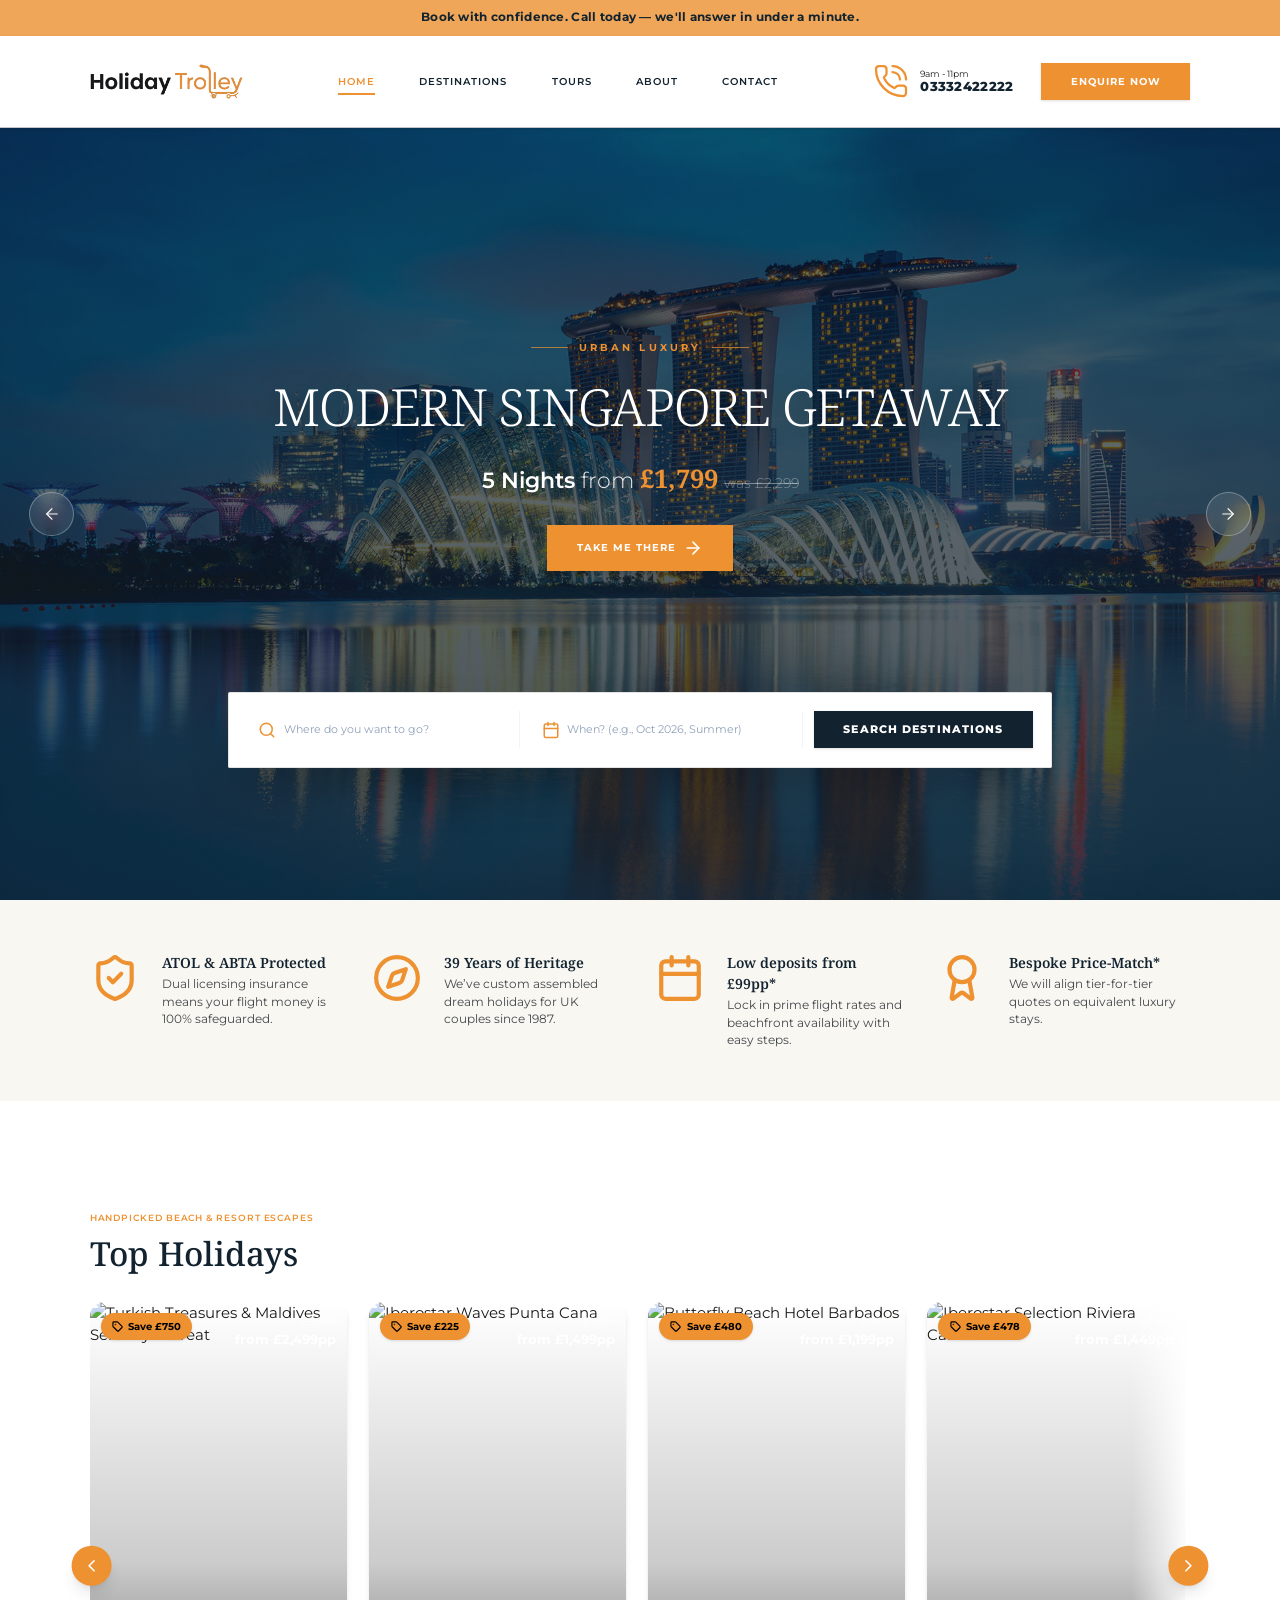
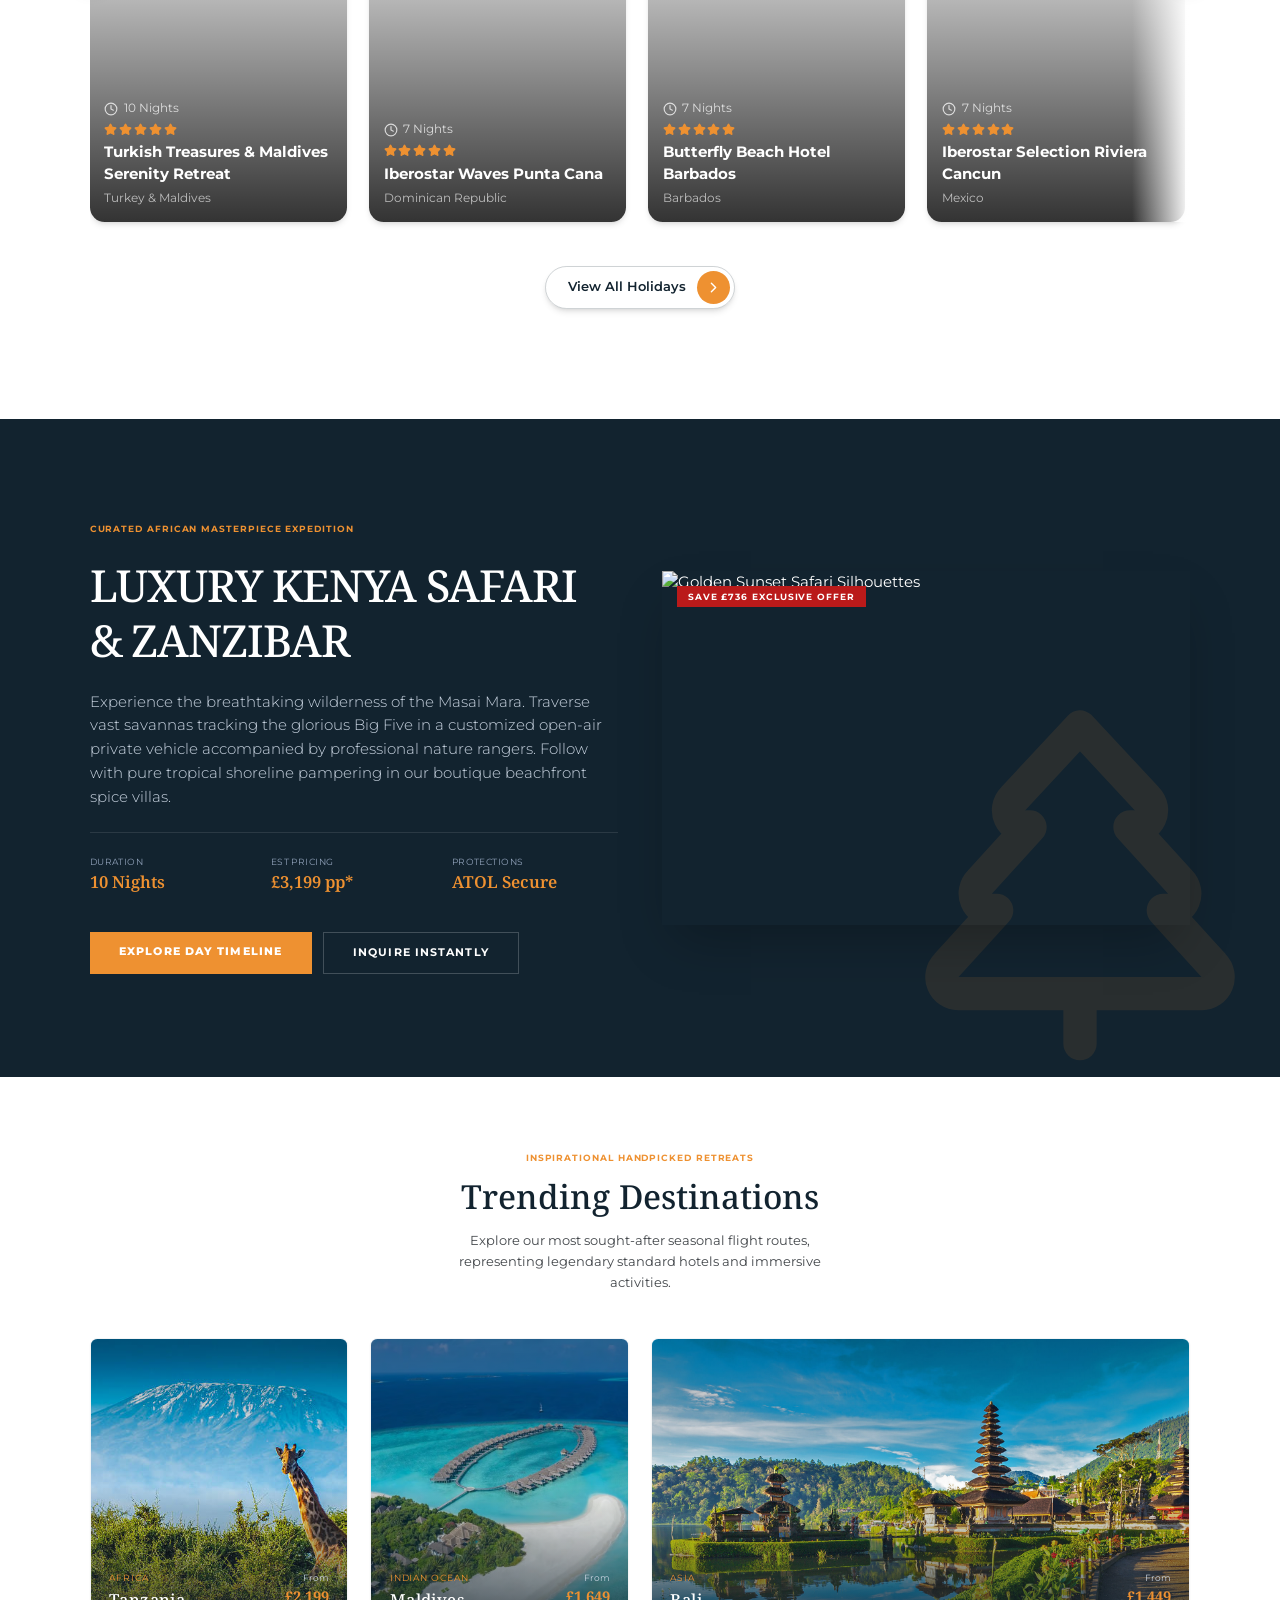
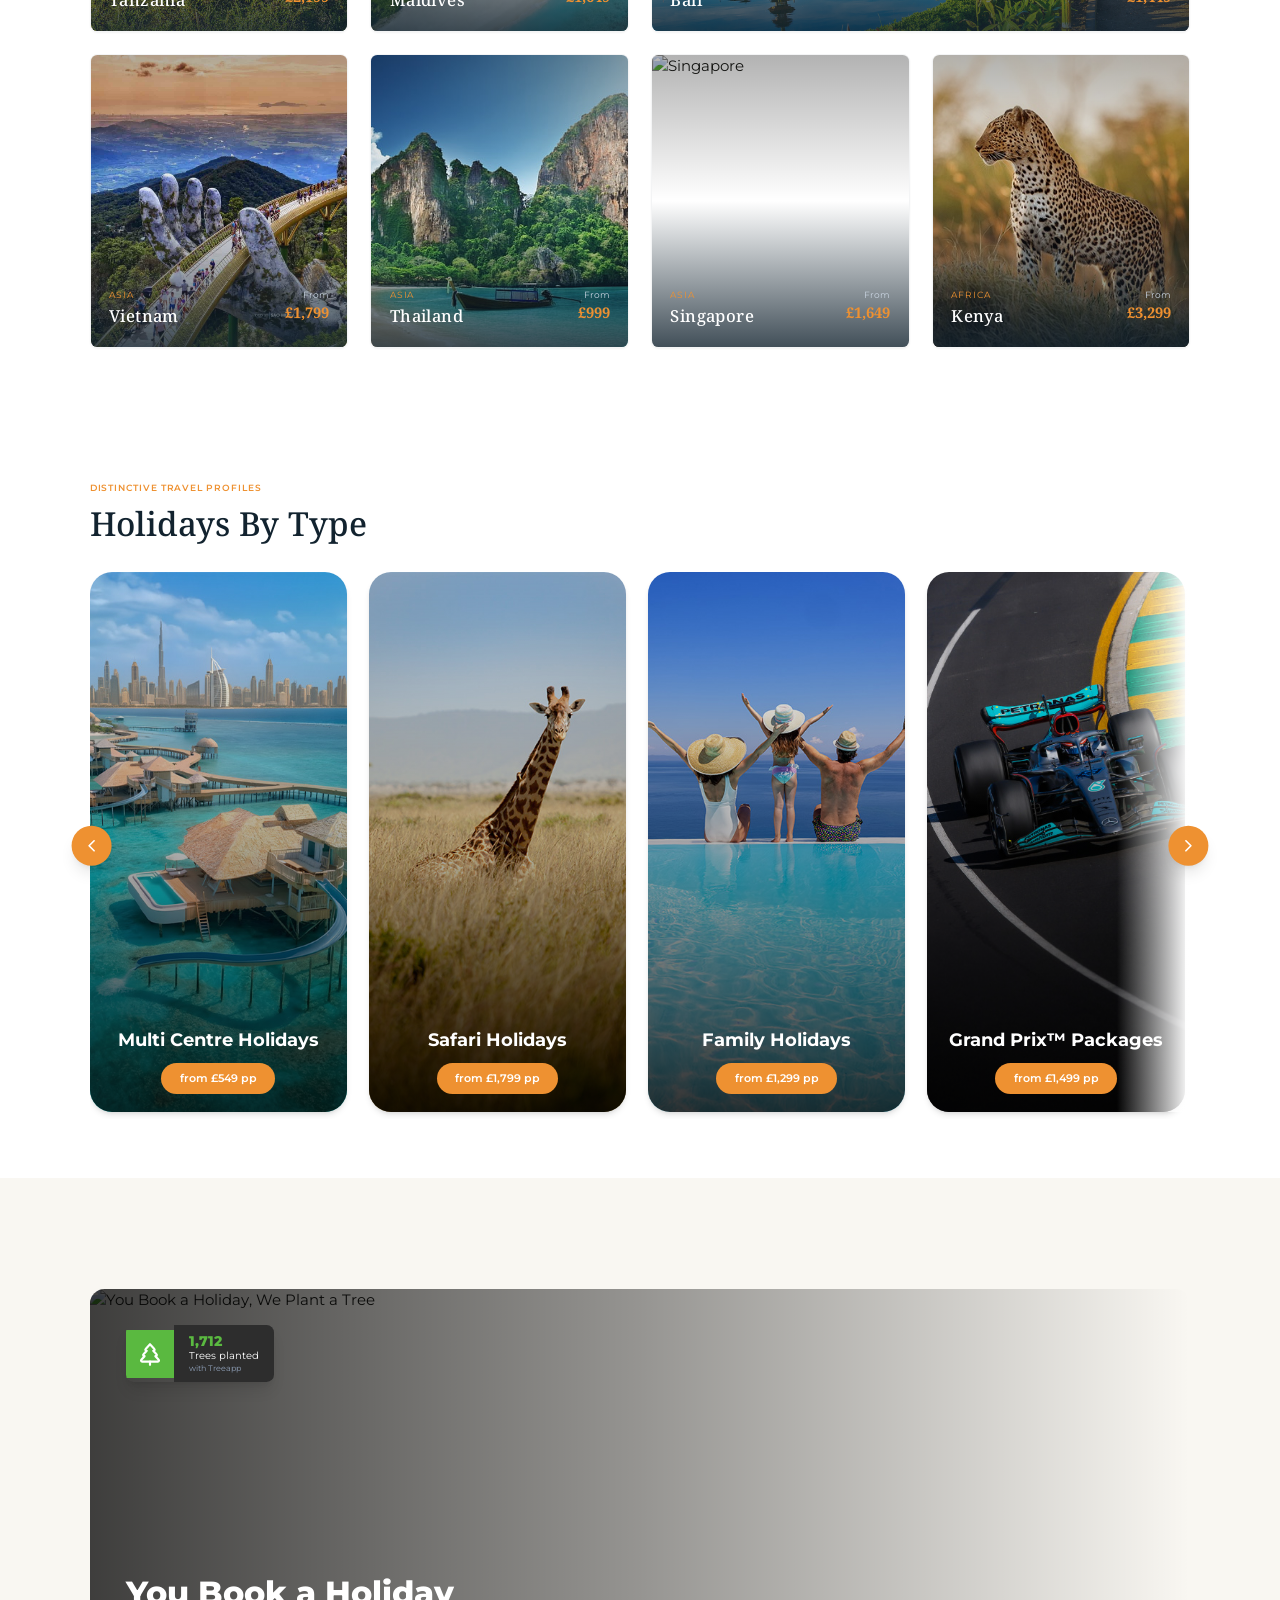
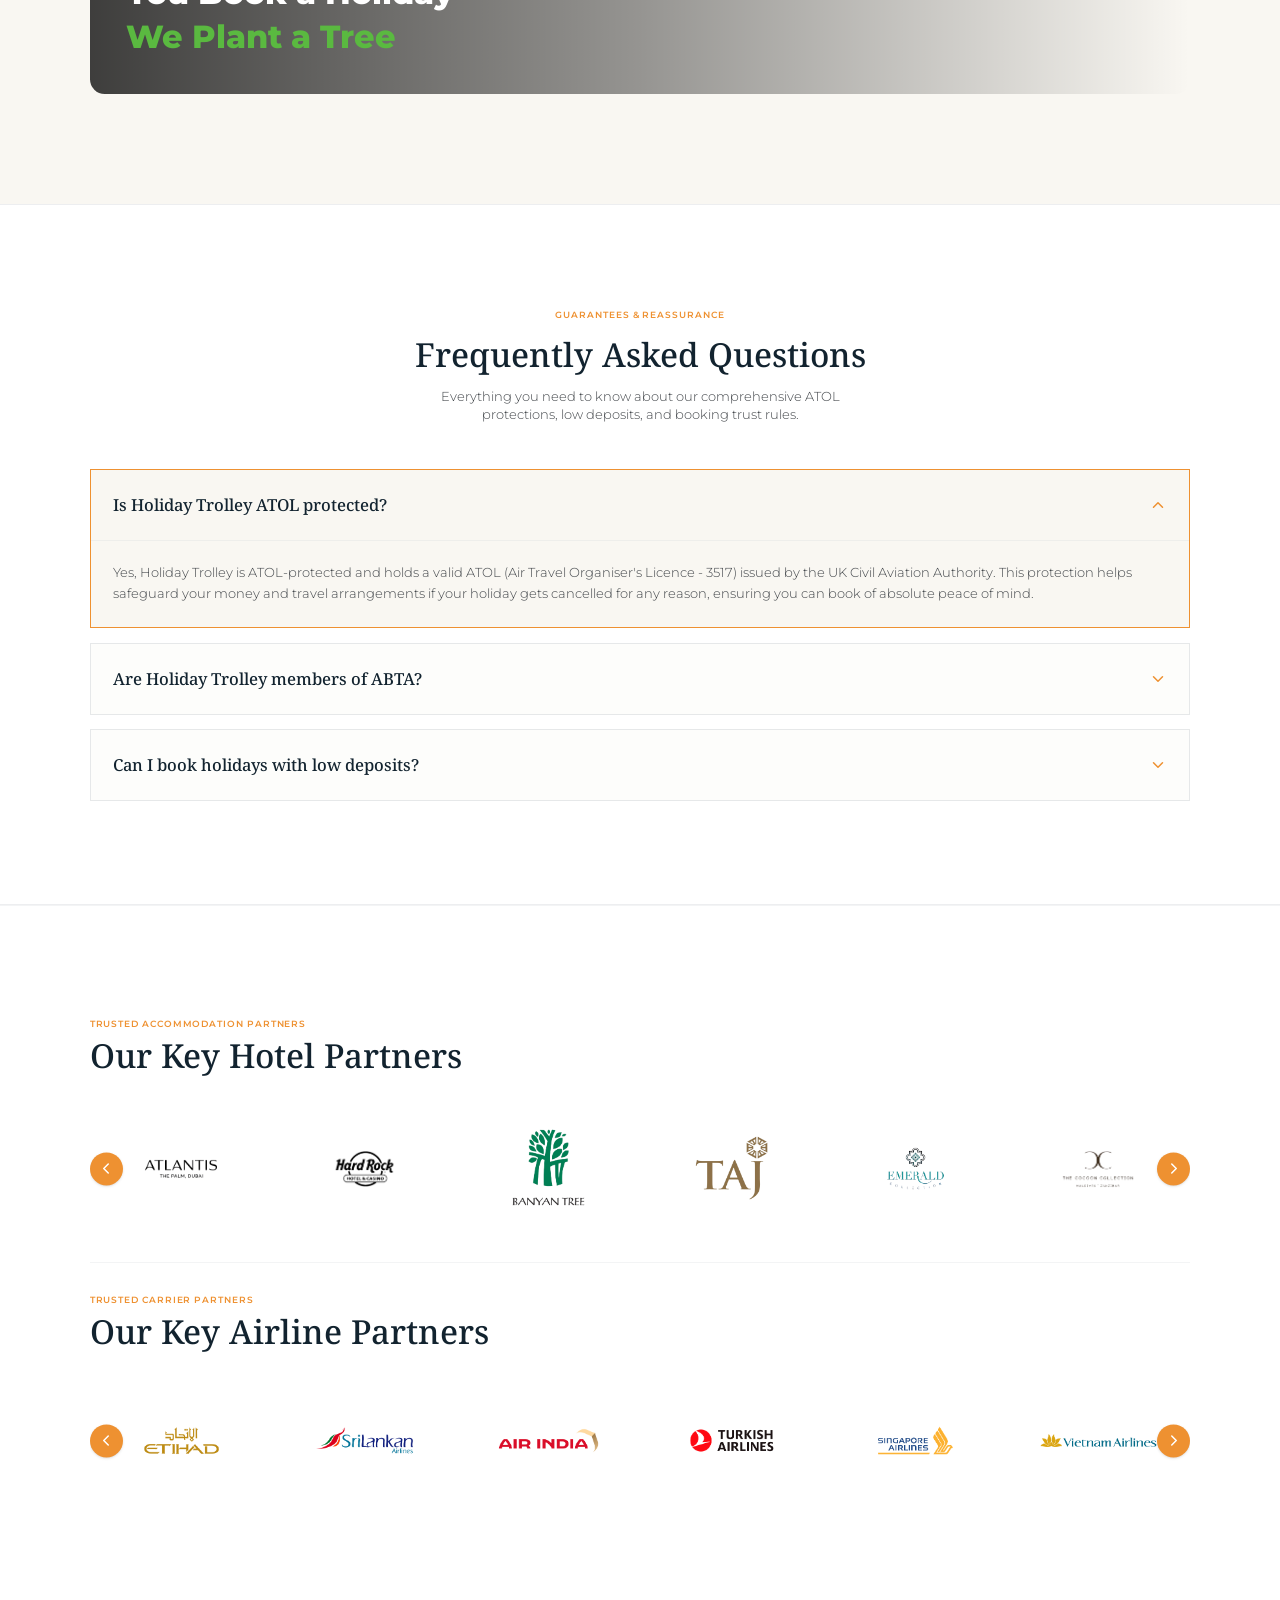
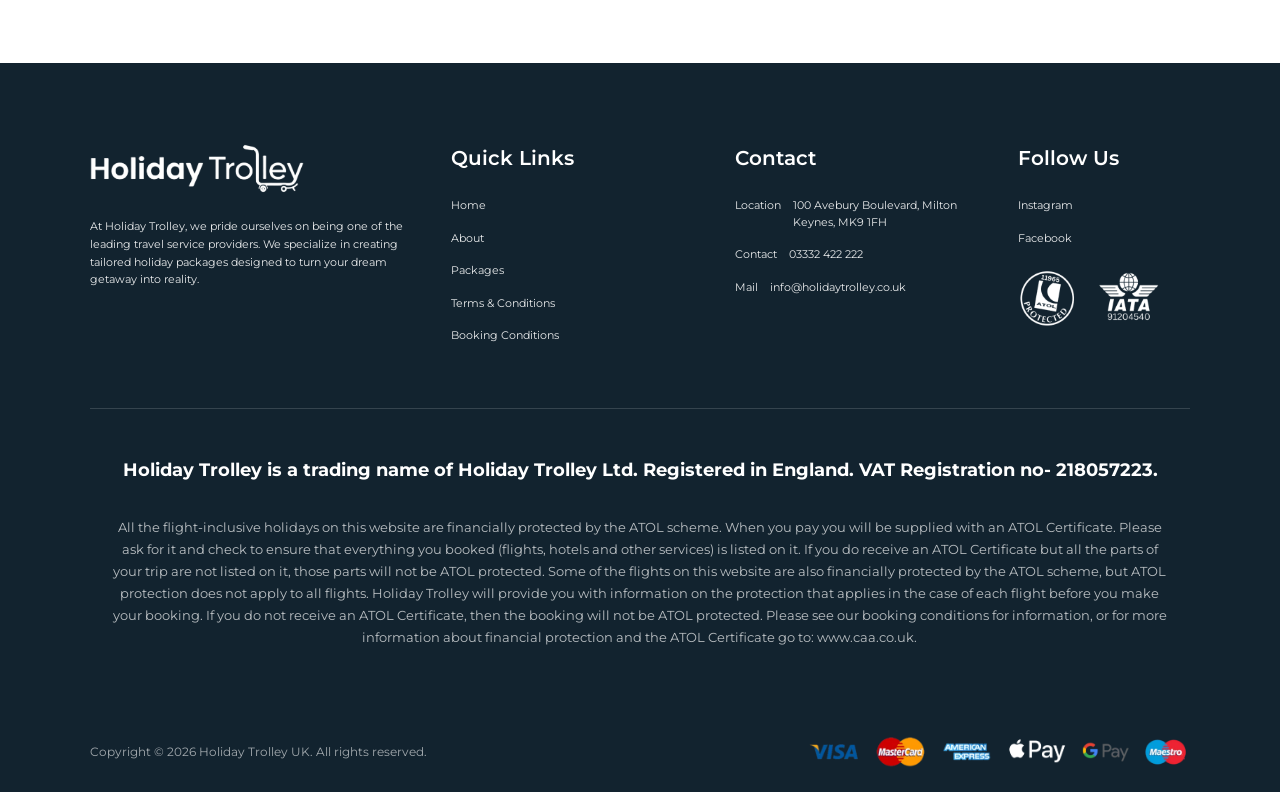
==== index.html @ 81dbe022 "links fixed" ====
<!doctype html>
<html lang="en">

<head>
  <meta charset="UTF-8" />
  <meta name="viewport" content="width=device-width, initial-scale=1.0" />
  <link rel="icon" type="image/png" href="Assets/favicon.png" />
  <title>Holiday Trolley</title>
  <link rel="preconnect" href="https://fonts.googleapis.com" />
  <link rel="preconnect" href="https://fonts.gstatic.com" crossorigin />
  <link
    href="https://fonts.googleapis.com/css2?family=Montserrat:wght@400;500;600;700&family=Noto+Serif:wght@500;600;700&display=swap"
    rel="stylesheet" />
  <link rel="stylesheet" href="styles.css" />
</head>

<body>
  <div id="root">
    <div
      class="min-h-screen flex flex-col justify-between bg-surface selection:bg-gold-accent selection:text-deep-navy">
      <div class="h-screen flex flex-col">
        <div class="w-full bg-gold-accent/80 py-2.5 px-4 text-center shrink-0">
          <p class="text-[#12232F] font-bold text-[0.9vw] tracking-wide">Book with confidence. Call today — we'll answer
            in under a minute.</p>
        </div>
        <header
          class="sticky top-0 z-50 transition-all duration-300 border-b py-[3vh] bg-pure-white shadow-sm py-5 border-outline-variant"
          id="main-header">
          <div
            class="flex justify-between items-center px-margin-mobile md:px-margin-desktop max-w-container-max mx-auto">
            <a class="flex items-center" href="index.html"><img alt="Holiday Trolley"
                class="w-[12vw] md:w-[12vw] w-auto object-contain" src="Assets/Logo.webp" /></a>
            <nav class="hidden lg:flex gap-12 items-center"><a href="index.html"
                class="text-gold-accent font-semibold relative after:absolute after:bottom-[-6px] after:left-0 after:w-full after:h-[2px] after:bg-gold-accent font-sans text-[0.8vw] tracking-widest uppercase">Home</a><a href="destinations.html"
                class="text-deep-navy hover:text-gold-accent transition-colors duration-300 font-sans text-[0.8vw] tracking-widest uppercase font-semibold">Destinations</a><a href="https://holidaytrolley.co.uk/wp/tour/"
                class="text-deep-navy hover:text-gold-accent transition-colors duration-300 font-sans text-[0.8vw] tracking-widest uppercase font-semibold">Tours</a><a href="about.html"
                class="text-deep-navy hover:text-gold-accent transition-colors duration-300 font-sans text-[0.8vw] tracking-widest uppercase font-semibold">About</a><a href="contact.html"
                class="text-deep-navy hover:text-gold-accent transition-colors duration-300 font-sans text-[0.8vw] tracking-widest uppercase font-semibold">Contact</a></nav>
            <div class="flex items-center gap-4">
              <div class="hidden xl:flex items-center"><a class="flex items-center gap-3 group"
                  href="tel:03332422222"><svg aria-hidden="true"
                    class="lucide lucide-phone-call text-[#EE9131] group-hover:text-[#EE9131] transition-colors shrink-0"
                    fill="none" height="36" stroke="currentColor" stroke-linecap="round" stroke-linejoin="round"
                    stroke-width="1.5" viewbox="0 0 24 24" width="36" xmlns="http://www.w3.org/2000/svg">
                    <path d="M13 2a9 9 0 0 1 9 9"></path>
                    <path d="M13 6a5 5 0 0 1 5 5"></path>
                    <path
                      d="M13.832 16.568a1 1 0 0 0 1.213-.303l.355-.465A2 2 0 0 1 17 15h3a2 2 0 0 1 2 2v3a2 2 0 0 1-2 2A18 18 0 0 1 2 4a2 2 0 0 1 2-2h3a2 2 0 0 1 2 2v3a2 2 0 0 1-.8 1.6l-.468.351a1 1 0 0 0-.292 1.233 14 14 0 0 0 6.392 6.384">
                    </path>
                  </svg>
                  <div class="flex flex-col leading-tight"><span class="text-deep-navy/50 text-[0.7vw]">9am -
                      11pm</span><span
                      class="text-deep-navy font-extrabold text-[1vw] tracking-wide group-hover:text-gold-accent transition-colors">03332422222</span></div>
                </a></div>
              <div class="flex gap-2 ml-[1vw]"><a href="contact.html"
                  class="bg-gold-accent text-pure-white px-8 py-3 font-sans text-[0.8vw] tracking-widest uppercase font-bold hover:bg-gold-hover transition-all duration-300 shadow-sm">Enquire
                  Now</a></div><button aria-label="Open navigation menu"
                class="lg:hidden p-2 text-deep-navy hover:text-gold-accent transition-colors"><svg aria-hidden="true"
                  class="lucide lucide-menu" fill="none" height="24" stroke="currentColor" stroke-linecap="round"
                  stroke-linejoin="round" stroke-width="2" viewbox="0 0 24 24" width="24"
                  xmlns="http://www.w3.org/2000/svg">
                  <path d="M4 5h16"></path>
                  <path d="M4 12h16"></path>
                  <path d="M4 19h16"></path>
                </svg></button>
            </div>
          </div>
          <div
            class="lg:hidden absolute top-full left-0 w-full bg-pure-white border-b border-outline-variant shadow-xl p-6 transition-all duration-300 animate-fadeIn"
            id="mobile-menu" style="display:none">
            <div class="flex flex-col gap-4"><a href="index.html"
                class="text-left text-gold-accent font-serif text-lg py-2 border-b border-slate-100">Home</a><a href="destinations.html"
                class="text-left text-deep-navy font-serif text-lg py-2 border-b border-slate-100">Destinations</a><a href="https://holidaytrolley.co.uk/wp/tour/"
                class="text-left text-deep-navy font-serif text-lg py-2 border-b border-slate-100">Tours</a><a href="about.html"
                class="text-left text-deep-navy font-serif text-lg py-2 border-b border-slate-100">About</a><a href="contact.html"
                class="text-left text-deep-navy font-serif text-lg py-2 border-b border-slate-100">Contact</a>
              <div class="flex flex-col gap-3 pt-4"><a
                  class="flex items-center gap-2 text-deep-navy font-bold py-2 justify-center border border-slate-200"
                  href="tel:03332422222"><svg aria-hidden="true" class="lucide lucide-phone-call text-green-500"
                    fill="none" height="16" stroke="currentColor" stroke-linecap="round" stroke-linejoin="round"
                    stroke-width="2" viewbox="0 0 24 24" width="16" xmlns="http://www.w3.org/2000/svg">
                    <path d="M13 2a9 9 0 0 1 9 9"></path>
                    <path d="M13 6a5 5 0 0 1 5 5"></path>
                    <path
                      d="M13.832 16.568a1 1 0 0 0 1.213-.303l.355-.465A2 2 0 0 1 17 15h3a2 2 0 0 1 2 2v3a2 2 0 0 1-2 2A18 18 0 0 1 2 4a2 2 0 0 1 2-2h3a2 2 0 0 1 2 2v3a2 2 0 0 1-.8 1.6l-.468.351a1 1 0 0 0-.292 1.233 14 14 0 0 0 6.392 6.384">
                    </path>
                  </svg> Call 03332 422 222</a><a href="contact.html"
                  class="w-full border border-deep-navy text-deep-navy py-3 font-sans text-xs tracking-widest uppercase font-bold text-center block">Get
                  in Touch</a><a href="contact.html"
                  class="w-full bg-gold-accent text-pure-white py-3 font-sans text-xs tracking-widest uppercase font-bold text-center block">Start
                  Bespoke Enquiry</a></div>
            </div>
          </div>
        </header>
        <section class="relative flex-1 bg-deep-navy" data-hero="1">
          <div class="absolute inset-0 transition-opacity duration-1000 opacity-0 z-0 pointer-events-none">
            <div class="absolute inset-0 overflow-hidden"><img alt="Maldives"
                class="w-full h-full object-cover brightness-[0.65] select-none" referrerpolicy="no-referrer"
                src="Assets/Hero Imgs/Maldives-Hero.jpg" />
              <div class="absolute inset-0 hero-gradient"></div>
            </div>
            <div class="absolute inset-0 flex flex-col justify-center items-center text-center px-6 -mt-24 md:-mt-32">
              <div class="max-w-4xl space-y-7">
                <div class="flex items-center justify-center gap-3"><span
                    class="block w-10 h-px bg-gold-accent/70"></span><span
                    class="text-[0.8vw] font-bold text-gold-accent tracking-[0.3em] uppercase">Tropical
                    Paradise</span><span class="block w-10 h-px bg-gold-accent/70"></span></div>
                <h1
                  class="text-[4vw] md:text-[4vw] font-serif text-pure-white leading-none font-light uppercase tracking-tight"
                  style="text-shadow: rgba(0, 0, 0, 0.45) 0px 2px 24px;">Overwater Luxury Maldives</h1>
                <p
                  class="text-[2vw] md:text-[1.7vw] text-pure-white/90 max-w-xl mx-auto font-sans font-light leading-relaxed">
                  <span class="font-semibold text-pure-white">7 Nights</span> from <strong
                    class="font-bold text-gold-accent text-[2vw] md:text-[2vw] font-serif">£2,999</strong> <span
                    class="line-through text-white/40 text-[1.1vw]">was £3,899</span></p>
                <div><a href="https://holidaytrolley.co.uk/wp/tour/"
                    class="bg-gold-accent text-pure-white px-8 py-3.5 font-sans text-[0.8vw] tracking-widest uppercase font-bold hover:bg-gold-hover transition-all duration-300 shadow-lg inline-flex items-center gap-2 cursor-pointer">Take
                    Me There <svg aria-hidden="true" class="lucide lucide-arrow-right" fill="none" height="20"
                      stroke="currentColor" stroke-linecap="round" stroke-linejoin="round" stroke-width="2"
                      viewbox="0 0 24 24" width="20" xmlns="http://www.w3.org/2000/svg">
                      <path d="M5 12h14"></path>
                      <path d="m12 5 7 7-7 7"></path>
                    </svg></a></div>
              </div>
            </div>
          </div>
          <div class="absolute inset-0 transition-opacity duration-1000 opacity-100 z-10">
            <div class="absolute inset-0 overflow-hidden"><img alt="Singapore"
                class="w-full h-full object-cover brightness-[0.65] select-none" referrerpolicy="no-referrer"
                src="Assets/Hero Imgs/Singapore-Hero.jpg" />
              <div class="absolute inset-0 hero-gradient"></div>
            </div>
            <div class="absolute inset-0 flex flex-col justify-center items-center text-center px-6 -mt-24 md:-mt-32">
              <div class="max-w-4xl space-y-7">
                <div class="flex items-center justify-center gap-3"><span
                    class="block w-10 h-px bg-gold-accent/70"></span><span
                    class="text-[0.8vw] font-bold text-gold-accent tracking-[0.3em] uppercase">Urban Luxury</span><span
                    class="block w-10 h-px bg-gold-accent/70"></span></div>
                <h1
                  class="text-[4vw] md:text-[4vw] font-serif text-pure-white leading-none font-light uppercase tracking-tight"
                  style="text-shadow: rgba(0, 0, 0, 0.45) 0px 2px 24px;">Modern Singapore Getaway</h1>
                <p
                  class="text-[2vw] md:text-[1.7vw] text-pure-white/90 max-w-xl mx-auto font-sans font-light leading-relaxed">
                  <span class="font-semibold text-pure-white">5 Nights</span> from <strong
                    class="font-bold text-gold-accent text-[2vw] md:text-[2vw] font-serif">£1,799</strong> <span
                    class="line-through text-white/40 text-[1.1vw]">was £2,299</span></p>
                <div><a href="https://holidaytrolley.co.uk/wp/tour/"
                    class="bg-gold-accent text-pure-white px-8 py-3.5 font-sans text-[0.8vw] tracking-widest uppercase font-bold hover:bg-gold-hover transition-all duration-300 shadow-lg inline-flex items-center gap-2 cursor-pointer">Take
                    Me There <svg aria-hidden="true" class="lucide lucide-arrow-right" fill="none" height="20"
                      stroke="currentColor" stroke-linecap="round" stroke-linejoin="round" stroke-width="2"
                      viewbox="0 0 24 24" width="20" xmlns="http://www.w3.org/2000/svg">
                      <path d="M5 12h14"></path>
                      <path d="m12 5 7 7-7 7"></path>
                    </svg></a></div>
              </div>
            </div>
          </div>
          <div class="absolute inset-0 transition-opacity duration-1000 opacity-0 z-0 pointer-events-none">
            <div class="absolute inset-0 overflow-hidden"><img alt="Sri Lanka"
                class="w-full h-full object-cover brightness-[0.65] select-none" referrerpolicy="no-referrer"
                src="Assets/Hero Imgs/SriLanka-Hero.jpg" />
              <div class="absolute inset-0 hero-gradient"></div>
            </div>
            <div class="absolute inset-0 flex flex-col justify-center items-center text-center px-6 -mt-24 md:-mt-32">
              <div class="max-w-4xl space-y-7">
                <div class="flex items-center justify-center gap-3"><span
                    class="block w-10 h-px bg-gold-accent/70"></span><span
                    class="text-[0.8vw] font-bold text-gold-accent tracking-[0.3em] uppercase">Island
                    Adventure</span><span class="block w-10 h-px bg-gold-accent/70"></span></div>
                <h1
                  class="text-[4vw] md:text-[4vw] font-serif text-pure-white leading-none font-light uppercase tracking-tight"
                  style="text-shadow: rgba(0, 0, 0, 0.45) 0px 2px 24px;">Sri Lanka Discovery Tour</h1>
                <p
                  class="text-[2vw] md:text-[1.7vw] text-pure-white/90 max-w-xl mx-auto font-sans font-light leading-relaxed">
                  <span class="font-semibold text-pure-white">8 Nights</span> from <strong
                    class="font-bold text-gold-accent text-[2vw] md:text-[2vw] font-serif">£1,599</strong> <span
                    class="line-through text-white/40 text-[1.1vw]">was £2,099</span></p>
                <div><a href="https://holidaytrolley.co.uk/wp/tour/"
                    class="bg-gold-accent text-pure-white px-8 py-3.5 font-sans text-[0.8vw] tracking-widest uppercase font-bold hover:bg-gold-hover transition-all duration-300 shadow-lg inline-flex items-center gap-2 cursor-pointer">Take
                    Me There <svg aria-hidden="true" class="lucide lucide-arrow-right" fill="none" height="20"
                      stroke="currentColor" stroke-linecap="round" stroke-linejoin="round" stroke-width="2"
                      viewbox="0 0 24 24" width="20" xmlns="http://www.w3.org/2000/svg">
                      <path d="M5 12h14"></path>
                      <path d="m12 5 7 7-7 7"></path>
                    </svg></a></div>
              </div>
            </div>
          </div>
          <div class="absolute inset-0 transition-opacity duration-1000 opacity-0 z-0 pointer-events-none">
            <div class="absolute inset-0 overflow-hidden"><img alt="Malaysia"
                class="w-full h-full object-cover brightness-[0.65] select-none" referrerpolicy="no-referrer"
                src="Assets/Hero Imgs/Malaysia-Hero.jpg" />
              <div class="absolute inset-0 hero-gradient"></div>
            </div>
            <div class="absolute inset-0 flex flex-col justify-center items-center text-center px-6 -mt-24 md:-mt-32">
              <div class="max-w-4xl space-y-7">
                <div class="flex items-center justify-center gap-3"><span
                    class="block w-10 h-px bg-gold-accent/70"></span><span
                    class="text-[0.8vw] font-bold text-gold-accent tracking-[0.3em] uppercase">Asian Gem</span><span
                    class="block w-10 h-px bg-gold-accent/70"></span></div>
                <h1
                  class="text-[4vw] md:text-[4vw] font-serif text-pure-white leading-none font-light uppercase tracking-tight"
                  style="text-shadow: rgba(0, 0, 0, 0.45) 0px 2px 24px;">Malaysian Treasures</h1>
                <p
                  class="text-[2vw] md:text-[1.7vw] text-pure-white/90 max-w-xl mx-auto font-sans font-light leading-relaxed">
                  <span class="font-semibold text-pure-white">6 Nights</span> from <strong
                    class="font-bold text-gold-accent text-[2vw] md:text-[2vw] font-serif">£1,899</strong> <span
                    class="line-through text-white/40 text-[1.1vw]">was £2,499</span></p>
                <div><a href="https://holidaytrolley.co.uk/wp/tour/"
                    class="bg-gold-accent text-pure-white px-8 py-3.5 font-sans text-[0.8vw] tracking-widest uppercase font-bold hover:bg-gold-hover transition-all duration-300 shadow-lg inline-flex items-center gap-2 cursor-pointer">Take
                    Me There <svg aria-hidden="true" class="lucide lucide-arrow-right" fill="none" height="20"
                      stroke="currentColor" stroke-linecap="round" stroke-linejoin="round" stroke-width="2"
                      viewbox="0 0 24 24" width="20" xmlns="http://www.w3.org/2000/svg">
                      <path d="M5 12h14"></path>
                      <path d="m12 5 7 7-7 7"></path>
                    </svg></a></div>
              </div>
            </div>
          </div>
          <div class="absolute inset-0 transition-opacity duration-1000 opacity-0 z-0 pointer-events-none">
            <div class="absolute inset-0 overflow-hidden"><img alt="Kenya"
                class="w-full h-full object-cover brightness-[0.65] select-none" referrerpolicy="no-referrer"
                src="Assets/Hero Imgs/Kenya-Hero.jpg" />
              <div class="absolute inset-0 hero-gradient"></div>
            </div>
            <div class="absolute inset-0 flex flex-col justify-center items-center text-center px-6 -mt-24 md:-mt-32">
              <div class="max-w-4xl space-y-7">
                <div class="flex items-center justify-center gap-3"><span
                    class="block w-10 h-px bg-gold-accent/70"></span><span
                    class="text-[0.8vw] font-bold text-gold-accent tracking-[0.3em] uppercase">Safari
                    Masterpiece</span><span class="block w-10 h-px bg-gold-accent/70"></span></div>
                <h1
                  class="text-[4vw] md:text-[4vw] font-serif text-pure-white leading-none font-light uppercase tracking-tight"
                  style="text-shadow: rgba(0, 0, 0, 0.45) 0px 2px 24px;">Luxury Kenya Safari Experience</h1>
                <p
                  class="text-[2vw] md:text-[1.7vw] text-pure-white/90 max-w-xl mx-auto font-sans font-light leading-relaxed">
                  <span class="font-semibold text-pure-white">10 Nights</span> from <strong
                    class="font-bold text-gold-accent text-[2vw] md:text-[2vw] font-serif">£3,499</strong> <span
                    class="line-through text-white/40 text-[1.1vw]">was £4,399</span></p>
                <div><a href="https://holidaytrolley.co.uk/wp/tour/"
                    class="bg-gold-accent text-pure-white px-8 py-3.5 font-sans text-[0.8vw] tracking-widest uppercase font-bold hover:bg-gold-hover transition-all duration-300 shadow-lg inline-flex items-center gap-2 cursor-pointer">Take
                    Me There <svg aria-hidden="true" class="lucide lucide-arrow-right" fill="none" height="20"
                      stroke="currentColor" stroke-linecap="round" stroke-linejoin="round" stroke-width="2"
                      viewbox="0 0 24 24" width="20" xmlns="http://www.w3.org/2000/svg">
                      <path d="M5 12h14"></path>
                      <path d="m12 5 7 7-7 7"></path>
                    </svg></a></div>
              </div>
            </div>
          </div>
          <div class="absolute inset-0 transition-opacity duration-1000 opacity-0 z-0 pointer-events-none">
            <div class="absolute inset-0 overflow-hidden"><img alt="Mexico"
                class="w-full h-full object-cover brightness-[0.65] select-none" referrerpolicy="no-referrer"
                src="Assets/Hero Imgs/Mexico-Herp.jpg" />
              <div class="absolute inset-0 hero-gradient"></div>
            </div>
            <div class="absolute inset-0 flex flex-col justify-center items-center text-center px-6 -mt-24 md:-mt-32">
              <div class="max-w-4xl space-y-7">
                <div class="flex items-center justify-center gap-3"><span
                    class="block w-10 h-px bg-gold-accent/70"></span><span
                    class="text-[0.8vw] font-bold text-gold-accent tracking-[0.3em] uppercase">Caribbean
                    Dream</span><span class="block w-10 h-px bg-gold-accent/70"></span></div>
                <h1
                  class="text-[4vw] md:text-[4vw] font-serif text-pure-white leading-none font-light uppercase tracking-tight"
                  style="text-shadow: rgba(0, 0, 0, 0.45) 0px 2px 24px;">Riviera Maya Escape</h1>
                <p
                  class="text-[2vw] md:text-[1.7vw] text-pure-white/90 max-w-xl mx-auto font-sans font-light leading-relaxed">
                  <span class="font-semibold text-pure-white">7 Nights</span> from <strong
                    class="font-bold text-gold-accent text-[2vw] md:text-[2vw] font-serif">£2,199</strong> <span
                    class="line-through text-white/40 text-[1.1vw]">was £2,899</span></p>
                <div><a href="https://holidaytrolley.co.uk/wp/tour/"
                    class="bg-gold-accent text-pure-white px-8 py-3.5 font-sans text-[0.8vw] tracking-widest uppercase font-bold hover:bg-gold-hover transition-all duration-300 shadow-lg inline-flex items-center gap-2 cursor-pointer">Take
                    Me There <svg aria-hidden="true" class="lucide lucide-arrow-right" fill="none" height="20"
                      stroke="currentColor" stroke-linecap="round" stroke-linejoin="round" stroke-width="2"
                      viewbox="0 0 24 24" width="20" xmlns="http://www.w3.org/2000/svg">
                      <path d="M5 12h14"></path>
                      <path d="m12 5 7 7-7 7"></path>
                    </svg></a></div>
              </div>
            </div>
          </div><button aria-label="Previous slide"
            class="absolute left-4 md:left-8 top-1/2 -translate-y-1/2 z-20 w-10 h-10 md:w-12 md:h-12 rounded-full border border-pure-white/30 bg-pure-white/10 backdrop-blur-sm flex items-center justify-center text-pure-white hover:bg-gold-accent hover:border-gold-accent transition-all duration-300 cursor-pointer"><svg
              aria-hidden="true" class="lucide lucide-arrow-left" fill="none" height="18" stroke="currentColor"
              stroke-linecap="round" stroke-linejoin="round" stroke-width="1.5" viewbox="0 0 24 24" width="18"
              xmlns="http://www.w3.org/2000/svg">
              <path d="m12 19-7-7 7-7"></path>
              <path d="M19 12H5"></path>
            </svg></button><button aria-label="Next slide"
            class="absolute right-4 md:right-8 top-1/2 -translate-y-1/2 z-20 w-10 h-10 md:w-12 md:h-12 rounded-full border border-pure-white/30 bg-pure-white/10 backdrop-blur-sm flex items-center justify-center text-pure-white hover:bg-gold-accent hover:border-gold-accent transition-all duration-300 cursor-pointer"><svg
              aria-hidden="true" class="lucide lucide-arrow-right" fill="none" height="18" stroke="currentColor"
              stroke-linecap="round" stroke-linejoin="round" stroke-width="1.5" viewbox="0 0 24 24" width="18"
              xmlns="http://www.w3.org/2000/svg">
              <path d="M5 12h14"></path>
              <path d="m12 5 7 7-7 7"></path>
            </svg></button>
          <div class="absolute bottom-32 left-0 right-0 z-20 px-4 py-4 md:px-margin-desktop">
            <form
              class="max-w-4xl mx-auto bg-pure-white border border-outline-variant/50 p-5 md:p-5 shadow-2xl rounded-xs flex flex-col md:flex-row gap-3 relative">
              <div class="flex-1 relative flex items-center pr-2 border-b md:border-b-0 md:border-r border-slate-100">
                <svg aria-hidden="true" class="lucide lucide-search text-gold-accent shrink-0 ml-3 mr-2" fill="none"
                  height="18" stroke="currentColor" stroke-linecap="round" stroke-linejoin="round" stroke-width="2"
                  viewbox="0 0 24 24" width="18" xmlns="http://www.w3.org/2000/svg">
                  <path d="m21 21-4.34-4.34"></path>
                  <circle cx="11" cy="11" r="8"></circle>
                </svg><input
                  class="w-full py-3 bg-transparent text-xs text-deep-navy placeholder-slate-400 focus:outline-none focus:ring-0"
                  placeholder="Where do you want to go?" type="text" value="" />
                <div
                  class="absolute top-full left-0 right-0 mt-2 bg-pure-white border border-outline-variant/40 shadow-xl max-h-48 overflow-y-auto rounded-xs text-left z-30"
                  id="search-suggestions" style="display:none">
                  <div
                    class="px-3 py-2 text-[0.625rem] font-bold uppercase tracking-wider text-slate-400 border-b border-slate-100">
                    Top Curated Regions</div><button
                    class="w-full text-left px-4 py-2 text-xs text-deep-navy hover:bg-gold-accent hover:text-deep-navy transition-colors font-sans"
                    type="button">Maldives</button><button
                    class="w-full text-left px-4 py-2 text-xs text-deep-navy hover:bg-gold-accent hover:text-deep-navy transition-colors font-sans"
                    type="button">Barbados</button><button
                    class="w-full text-left px-4 py-2 text-xs text-deep-navy hover:bg-gold-accent hover:text-deep-navy transition-colors font-sans"
                    type="button">Punta Cana</button><button
                    class="w-full text-left px-4 py-2 text-xs text-deep-navy hover:bg-gold-accent hover:text-deep-navy transition-colors font-sans"
                    type="button">Dominican Republic</button><button
                    class="w-full text-left px-4 py-2 text-xs text-deep-navy hover:bg-gold-accent hover:text-deep-navy transition-colors font-sans"
                    type="button">Mexico</button><button
                    class="w-full text-left px-4 py-2 text-xs text-deep-navy hover:bg-gold-accent hover:text-deep-navy transition-colors font-sans"
                    type="button">Cancun</button><button
                    class="w-full text-left px-4 py-2 text-xs text-deep-navy hover:bg-gold-accent hover:text-deep-navy transition-colors font-sans"
                    type="button">Brazil</button><button
                    class="w-full text-left px-4 py-2 text-xs text-deep-navy hover:bg-gold-accent hover:text-deep-navy transition-colors font-sans"
                    type="button">Vietnam</button><button
                    class="w-full text-left px-4 py-2 text-xs text-deep-navy hover:bg-gold-accent hover:text-deep-navy transition-colors font-sans"
                    type="button">Cambodia</button><button
                    class="w-full text-left px-4 py-2 text-xs text-deep-navy hover:bg-gold-accent hover:text-deep-navy transition-colors font-sans"
                    type="button">Kenya</button><button
                    class="w-full text-left px-4 py-2 text-xs text-deep-navy hover:bg-gold-accent hover:text-deep-navy transition-colors font-sans"
                    type="button">Zanzibar</button><button
                    class="w-full text-left px-4 py-2 text-xs text-deep-navy hover:bg-gold-accent hover:text-deep-navy transition-colors font-sans"
                    type="button">Thailand</button><button
                    class="w-full text-left px-4 py-2 text-xs text-deep-navy hover:bg-gold-accent hover:text-deep-navy transition-colors font-sans"
                    type="button">India</button><button
                    class="w-full text-left px-4 py-2 text-xs text-deep-navy hover:bg-gold-accent hover:text-deep-navy transition-colors font-sans"
                    type="button">Europe</button>
                </div>
              </div>
              <div class="flex-1 flex items-center pr-2 border-b md:border-b-0 md:border-r border-slate-100"><svg
                  aria-hidden="true" class="lucide lucide-calendar text-gold-accent shrink-0 ml-3 mr-2" fill="none"
                  height="18" stroke="currentColor" stroke-linecap="round" stroke-linejoin="round" stroke-width="2"
                  viewbox="0 0 24 24" width="18" xmlns="http://www.w3.org/2000/svg">
                  <path d="M8 2v4"></path>
                  <path d="M16 2v4"></path>
                  <rect height="18" rx="2" width="18" x="3" y="4"></rect>
                  <path d="M3 10h18"></path>
                </svg><input
                  class="w-full py-3 bg-transparent text-xs text-deep-navy placeholder-slate-400 focus:outline-none"
                  placeholder="When? (e.g., Oct 2026, Summer)" type="text" value="" /></div><button
                class="bg-deep-navy text-pure-white px-8 py-3.5 md:py-3 font-sans text-xs tracking-widest uppercase font-extrabold hover:bg-gold-accent hover:text-deep-navy transition-colors shadow-sm cursor-pointer"
                type="submit">Search Destinations</button>
            </form>
          </div>
        </section>
      </div>
      <section class="pt-14 pb-14 bg-soft-cream px-margin-mobile md:px-margin-desktop">
        <div class="max-w-container-max mx-auto grid grid-cols-1 sm:grid-cols-2 lg:grid-cols-4 gap-6 md:gap-8">
          <div class="flex gap-6 items-start"><svg aria-hidden="true"
              class="lucide lucide-shield-check text-gold-accent shrink-0 mt-0.5" fill="none" height="50"
              stroke="currentColor" stroke-linecap="round" stroke-linejoin="round" stroke-width="2" viewbox="0 0 24 24"
              width="50" xmlns="http://www.w3.org/2000/svg">
              <path
                d="M20 13c0 5-3.5 7.5-7.66 8.95a1 1 0 0 1-.67-.01C7.5 20.5 4 18 4 13V6a1 1 0 0 1 1-1c2 0 4.5-1.2 6.24-2.72a1.17 1.17 0 0 1 1.52 0C14.51 3.81 17 5 19 5a1 1 0 0 1 1 1z">
              </path>
              <path d="m9 12 2 2 4-4"></path>
            </svg>
            <div>
              <h3 class="font-serif font-semibold text-[1.1vw] text-deep-navy">ATOL &amp; ABTA Protected</h3>
              <p class="text-[0.9vw] text-on-surface-variant mt-1">Dual licensing insurance means your flight money is
                100% safeguarded.</p>
            </div>
          </div>
          <div class="flex gap-6 items-start"><svg aria-hidden="true"
              class="lucide lucide-compass text-gold-accent shrink-0 mt-0.5" fill="none" height="50"
              stroke="currentColor" stroke-linecap="round" stroke-linejoin="round" stroke-width="2" viewbox="0 0 24 24"
              width="50" xmlns="http://www.w3.org/2000/svg">
              <path d="m16.24 7.76-1.804 5.411a2 2 0 0 1-1.265 1.265L7.76 16.24l1.804-5.411a2 2 0 0 1 1.265-1.265z">
              </path>
              <circle cx="12" cy="12" r="10"></circle>
            </svg>
            <div>
              <h3 class="font-serif font-semibold text-[1.1vw] text-deep-navy">39 Years of Heritage</h3>
              <p class="text-[0.9vw] text-on-surface-variant mt-1">We’ve custom assembled dream holidays for UK couples
                since 1987.</p>
            </div>
          </div>
          <div class="flex gap-6 items-start"><svg aria-hidden="true"
              class="lucide lucide-calendar text-gold-accent shrink-0 mt-0.5" fill="none" height="50"
              stroke="currentColor" stroke-linecap="round" stroke-linejoin="round" stroke-width="2" viewbox="0 0 24 24"
              width="50" xmlns="http://www.w3.org/2000/svg">
              <path d="M8 2v4"></path>
              <path d="M16 2v4"></path>
              <rect height="18" rx="2" width="18" x="3" y="4"></rect>
              <path d="M3 10h18"></path>
            </svg>
            <div>
              <h3 class="font-serif font-semibold text-[1.1vw] text-deep-navy">Low deposits from £99pp*</h3>
              <p class="text-[0.9vw] text-on-surface-variant mt-1">Lock in prime flight rates and beachfront
                availability with easy steps.</p>
            </div>
          </div>
          <div class="flex gap-6 items-start"><svg aria-hidden="true"
              class="lucide lucide-award text-gold-accent shrink-0 mt-0.5" fill="none" height="50" stroke="currentColor"
              stroke-linecap="round" stroke-linejoin="round" stroke-width="2" viewbox="0 0 24 24" width="50"
              xmlns="http://www.w3.org/2000/svg">
              <path
                d="m15.477 12.89 1.515 8.526a.5.5 0 0 1-.81.47l-3.58-2.687a1 1 0 0 0-1.197 0l-3.586 2.686a.5.5 0 0 1-.81-.469l1.514-8.526">
              </path>
              <circle cx="12" cy="8" r="6"></circle>
            </svg>
            <div>
              <h3 class="font-serif font-semibold text-[1.1vw] text-deep-navy">Bespoke Price-Match*</h3>
              <p class="text-[0.9vw] text-on-surface-variant mt-1">We will align tier-for-tier quotes on equivalent
                luxury stays.</p>
            </div>
          </div>
        </div>
      </section>
      <section class="py-30 bg-pure-white" id="holiday-listings-section">
        <div class="px-margin-mobile md:px-margin-desktop max-w-container-max mx-auto space-y-8">
          <div class="space-y-3"><span
              class="text-[0.625rem] font-semibold text-gold-accent uppercase tracking-widest block">Handpicked Beach
              &amp; Resort Escapes</span>
            <h2 class="text-3xl md:text-4xl font-serif text-deep-navy font-medium">Top Holidays</h2>
          </div>
          <div class="relative">
            <div
              class="pointer-events-none absolute right-0 top-0 bottom-2 w-16 z-10 bg-gradient-to-l from-white to-transparent">
            </div>
            <div class="flex gap-6 overflow-x-auto scroll-smooth pb-2" data-carousel-track="1"
              style="scrollbar-width: none;">
              <div
                class="relative flex-none w-[78vw] sm:w-[44vw] md:w-[30vw] lg:w-[calc(25%-18px)] h-[520px] rounded-2xl overflow-hidden cursor-pointer group shadow-md">
                <img alt="Turkish Treasures &amp; Maldives Serenity Retreat"
                  class="absolute inset-0 w-full h-full object-cover group-hover:scale-105 transition-transform duration-500"
                  referrerpolicy="no-referrer"
                  src="https://lh3.googleusercontent.com/aida-public/[base64]" />
                <div class="absolute inset-0 bg-gradient-to-t from-black/80 via-black/20 to-transparent"></div>
                <div class="absolute top-3 left-3 right-3 flex justify-between items-start z-10"><span
                    class="inline-flex items-center gap-1.5 bg-gold-accent text-black text-[0.8vw] font-bold px-3 py-1.5 rounded-full shadow-sm"><svg
                      aria-hidden="true" class="lucide lucide-tag" fill="none" height="11" stroke="currentColor"
                      stroke-linecap="round" stroke-linejoin="round" stroke-width="2.5" viewbox="0 0 24 24" width="11"
                      xmlns="http://www.w3.org/2000/svg">
                      <path
                        d="M12.586 2.586A2 2 0 0 0 11.172 2H4a2 2 0 0 0-2 2v7.172a2 2 0 0 0 .586 1.414l8.704 8.704a2.426 2.426 0 0 0 3.42 0l6.58-6.58a2.426 2.426 0 0 0 0-3.42z">
                      </path>
                      <circle cx="7.5" cy="7.5" fill="currentColor" r=".5"></circle>
                    </svg>Save £750</span>
                  <div class="text-right"><span
                      class="block text-white/55 text-[0.85vw] line-through">£3,249</span><span
                      class="block text-white font-bold text-[1vw]">from £2,499pp</span></div>
                </div>
                <div class="absolute bottom-0 left-0 right-0 p-4 z-10 space-y-1.5">
                  <div class="flex items-center gap-1.5 text-white/75 text-[0.9vw]"><svg aria-hidden="true"
                      class="lucide lucide-clock" fill="none" height="14" stroke="currentColor" stroke-linecap="round"
                      stroke-linejoin="round" stroke-width="2" viewbox="0 0 24 24" width="14"
                      xmlns="http://www.w3.org/2000/svg">
                      <path d="M12 6v6l4 2"></path>
                      <circle cx="12" cy="12" r="10"></circle>
                    </svg>10 Nights</div>
                  <div class="flex gap-0.5"><svg aria-hidden="true"
                      class="lucide lucide-star fill-gold-accent text-gold-accent" fill="none" height="13"
                      stroke="currentColor" stroke-linecap="round" stroke-linejoin="round" stroke-width="2"
                      viewbox="0 0 24 24" width="13" xmlns="http://www.w3.org/2000/svg">
                      <path
                        d="M11.525 2.295a.53.53 0 0 1 .95 0l2.31 4.679a2.123 2.123 0 0 0 1.595 1.16l5.166.756a.53.53 0 0 1 .294.904l-3.736 3.638a2.123 2.123 0 0 0-.611 1.878l.882 5.14a.53.53 0 0 1-.771.56l-4.618-2.428a2.122 2.122 0 0 0-1.973 0L6.396 21.01a.53.53 0 0 1-.77-.56l.881-5.139a2.122 2.122 0 0 0-.611-1.879L2.16 9.795a.53.53 0 0 1 .294-.906l5.165-.755a2.122 2.122 0 0 0 1.597-1.16z">
                      </path>
                    </svg><svg aria-hidden="true" class="lucide lucide-star fill-gold-accent text-gold-accent"
                      fill="none" height="13" stroke="currentColor" stroke-linecap="round" stroke-linejoin="round"
                      stroke-width="2" viewbox="0 0 24 24" width="13" xmlns="http://www.w3.org/2000/svg">
                      <path
                        d="M11.525 2.295a.53.53 0 0 1 .95 0l2.31 4.679a2.123 2.123 0 0 0 1.595 1.16l5.166.756a.53.53 0 0 1 .294.904l-3.736 3.638a2.123 2.123 0 0 0-.611 1.878l.882 5.14a.53.53 0 0 1-.771.56l-4.618-2.428a2.122 2.122 0 0 0-1.973 0L6.396 21.01a.53.53 0 0 1-.77-.56l.881-5.139a2.122 2.122 0 0 0-.611-1.879L2.16 9.795a.53.53 0 0 1 .294-.906l5.165-.755a2.122 2.122 0 0 0 1.597-1.16z">
                      </path>
                    </svg><svg aria-hidden="true" class="lucide lucide-star fill-gold-accent text-gold-accent"
                      fill="none" height="13" stroke="currentColor" stroke-linecap="round" stroke-linejoin="round"
                      stroke-width="2" viewbox="0 0 24 24" width="13" xmlns="http://www.w3.org/2000/svg">
                      <path
                        d="M11.525 2.295a.53.53 0 0 1 .95 0l2.31 4.679a2.123 2.123 0 0 0 1.595 1.16l5.166.756a.53.53 0 0 1 .294.904l-3.736 3.638a2.123 2.123 0 0 0-.611 1.878l.882 5.14a.53.53 0 0 1-.771.56l-4.618-2.428a2.122 2.122 0 0 0-1.973 0L6.396 21.01a.53.53 0 0 1-.77-.56l.881-5.139a2.122 2.122 0 0 0-.611-1.879L2.16 9.795a.53.53 0 0 1 .294-.906l5.165-.755a2.122 2.122 0 0 0 1.597-1.16z">
                      </path>
                    </svg><svg aria-hidden="true" class="lucide lucide-star fill-gold-accent text-gold-accent"
                      fill="none" height="13" stroke="currentColor" stroke-linecap="round" stroke-linejoin="round"
                      stroke-width="2" viewbox="0 0 24 24" width="13" xmlns="http://www.w3.org/2000/svg">
                      <path
                        d="M11.525 2.295a.53.53 0 0 1 .95 0l2.31 4.679a2.123 2.123 0 0 0 1.595 1.16l5.166.756a.53.53 0 0 1 .294.904l-3.736 3.638a2.123 2.123 0 0 0-.611 1.878l.882 5.14a.53.53 0 0 1-.771.56l-4.618-2.428a2.122 2.122 0 0 0-1.973 0L6.396 21.01a.53.53 0 0 1-.77-.56l.881-5.139a2.122 2.122 0 0 0-.611-1.879L2.16 9.795a.53.53 0 0 1 .294-.906l5.165-.755a2.122 2.122 0 0 0 1.597-1.16z">
                      </path>
                    </svg><svg aria-hidden="true" class="lucide lucide-star fill-gold-accent text-gold-accent"
                      fill="none" height="13" stroke="currentColor" stroke-linecap="round" stroke-linejoin="round"
                      stroke-width="2" viewbox="0 0 24 24" width="13" xmlns="http://www.w3.org/2000/svg">
                      <path
                        d="M11.525 2.295a.53.53 0 0 1 .95 0l2.31 4.679a2.123 2.123 0 0 0 1.595 1.16l5.166.756a.53.53 0 0 1 .294.904l-3.736 3.638a2.123 2.123 0 0 0-.611 1.878l.882 5.14a.53.53 0 0 1-.771.56l-4.618-2.428a2.122 2.122 0 0 0-1.973 0L6.396 21.01a.53.53 0 0 1-.77-.56l.881-5.139a2.122 2.122 0 0 0-.611-1.879L2.16 9.795a.53.53 0 0 1 .294-.906l5.165-.755a2.122 2.122 0 0 0 1.597-1.16z">
                      </path>
                    </svg></div>
                  <h3 class="font-bold text-white text-[1.2vw] leading-snug line-clamp-2">Turkish Treasures &amp;
                    Maldives Serenity Retreat</h3>
                  <p class="text-white/65 text-[0.95vw]">Turkey &amp; Maldives</p>
                </div>
              </div>
              <div
                class="relative flex-none w-[78vw] sm:w-[44vw] md:w-[30vw] lg:w-[calc(25%-18px)] h-[520px] rounded-2xl overflow-hidden cursor-pointer group shadow-md">
                <img alt="Iberostar Waves Punta Cana"
                  class="absolute inset-0 w-full h-full object-cover group-hover:scale-105 transition-transform duration-500"
                  referrerpolicy="no-referrer"
                  src="https://lh3.googleusercontent.com/aida-public/[base64]" />
                <div class="absolute inset-0 bg-gradient-to-t from-black/80 via-black/20 to-transparent"></div>
                <div class="absolute top-3 left-3 right-3 flex justify-between items-start z-10"><span
                    class="inline-flex items-center gap-1.5 bg-gold-accent text-black text-[0.8vw] font-bold px-3 py-1.5 rounded-full shadow-sm"><svg
                      aria-hidden="true" class="lucide lucide-tag" fill="none" height="11" stroke="currentColor"
                      stroke-linecap="round" stroke-linejoin="round" stroke-width="2.5" viewbox="0 0 24 24" width="11"
                      xmlns="http://www.w3.org/2000/svg">
                      <path
                        d="M12.586 2.586A2 2 0 0 0 11.172 2H4a2 2 0 0 0-2 2v7.172a2 2 0 0 0 .586 1.414l8.704 8.704a2.426 2.426 0 0 0 3.42 0l6.58-6.58a2.426 2.426 0 0 0 0-3.42z">
                      </path>
                      <circle cx="7.5" cy="7.5" fill="currentColor" r=".5"></circle>
                    </svg>Save £225</span>
                  <div class="text-right"><span
                      class="block text-white/55 text-[0.85vw] line-through">£1,724</span><span
                      class="block text-white font-bold text-[1vw]">from £1,499pp</span></div>
                </div>
                <div class="absolute bottom-0 left-0 right-0 p-4 z-10 space-y-1.5">
                  <div class="flex items-center gap-1.5 text-white/75 text-[0.9vw]"><svg aria-hidden="true"
                      class="lucide lucide-clock" fill="none" height="14" stroke="currentColor" stroke-linecap="round"
                      stroke-linejoin="round" stroke-width="2" viewbox="0 0 24 24" width="14"
                      xmlns="http://www.w3.org/2000/svg">
                      <path d="M12 6v6l4 2"></path>
                      <circle cx="12" cy="12" r="10"></circle>
                    </svg>7 Nights</div>
                  <div class="flex gap-0.5"><svg aria-hidden="true"
                      class="lucide lucide-star fill-gold-accent text-gold-accent" fill="none" height="13"
                      stroke="currentColor" stroke-linecap="round" stroke-linejoin="round" stroke-width="2"
                      viewbox="0 0 24 24" width="13" xmlns="http://www.w3.org/2000/svg">
                      <path
                        d="M11.525 2.295a.53.53 0 0 1 .95 0l2.31 4.679a2.123 2.123 0 0 0 1.595 1.16l5.166.756a.53.53 0 0 1 .294.904l-3.736 3.638a2.123 2.123 0 0 0-.611 1.878l.882 5.14a.53.53 0 0 1-.771.56l-4.618-2.428a2.122 2.122 0 0 0-1.973 0L6.396 21.01a.53.53 0 0 1-.77-.56l.881-5.139a2.122 2.122 0 0 0-.611-1.879L2.16 9.795a.53.53 0 0 1 .294-.906l5.165-.755a2.122 2.122 0 0 0 1.597-1.16z">
                      </path>
                    </svg><svg aria-hidden="true" class="lucide lucide-star fill-gold-accent text-gold-accent"
                      fill="none" height="13" stroke="currentColor" stroke-linecap="round" stroke-linejoin="round"
                      stroke-width="2" viewbox="0 0 24 24" width="13" xmlns="http://www.w3.org/2000/svg">
                      <path
                        d="M11.525 2.295a.53.53 0 0 1 .95 0l2.31 4.679a2.123 2.123 0 0 0 1.595 1.16l5.166.756a.53.53 0 0 1 .294.904l-3.736 3.638a2.123 2.123 0 0 0-.611 1.878l.882 5.14a.53.53 0 0 1-.771.56l-4.618-2.428a2.122 2.122 0 0 0-1.973 0L6.396 21.01a.53.53 0 0 1-.77-.56l.881-5.139a2.122 2.122 0 0 0-.611-1.879L2.16 9.795a.53.53 0 0 1 .294-.906l5.165-.755a2.122 2.122 0 0 0 1.597-1.16z">
                      </path>
                    </svg><svg aria-hidden="true" class="lucide lucide-star fill-gold-accent text-gold-accent"
                      fill="none" height="13" stroke="currentColor" stroke-linecap="round" stroke-linejoin="round"
                      stroke-width="2" viewbox="0 0 24 24" width="13" xmlns="http://www.w3.org/2000/svg">
                      <path
                        d="M11.525 2.295a.53.53 0 0 1 .95 0l2.31 4.679a2.123 2.123 0 0 0 1.595 1.16l5.166.756a.53.53 0 0 1 .294.904l-3.736 3.638a2.123 2.123 0 0 0-.611 1.878l.882 5.14a.53.53 0 0 1-.771.56l-4.618-2.428a2.122 2.122 0 0 0-1.973 0L6.396 21.01a.53.53 0 0 1-.77-.56l.881-5.139a2.122 2.122 0 0 0-.611-1.879L2.16 9.795a.53.53 0 0 1 .294-.906l5.165-.755a2.122 2.122 0 0 0 1.597-1.16z">
                      </path>
                    </svg><svg aria-hidden="true" class="lucide lucide-star fill-gold-accent text-gold-accent"
                      fill="none" height="13" stroke="currentColor" stroke-linecap="round" stroke-linejoin="round"
                      stroke-width="2" viewbox="0 0 24 24" width="13" xmlns="http://www.w3.org/2000/svg">
                      <path
                        d="M11.525 2.295a.53.53 0 0 1 .95 0l2.31 4.679a2.123 2.123 0 0 0 1.595 1.16l5.166.756a.53.53 0 0 1 .294.904l-3.736 3.638a2.123 2.123 0 0 0-.611 1.878l.882 5.14a.53.53 0 0 1-.771.56l-4.618-2.428a2.122 2.122 0 0 0-1.973 0L6.396 21.01a.53.53 0 0 1-.77-.56l.881-5.139a2.122 2.122 0 0 0-.611-1.879L2.16 9.795a.53.53 0 0 1 .294-.906l5.165-.755a2.122 2.122 0 0 0 1.597-1.16z">
                      </path>
                    </svg><svg aria-hidden="true" class="lucide lucide-star fill-gold-accent text-gold-accent"
                      fill="none" height="13" stroke="currentColor" stroke-linecap="round" stroke-linejoin="round"
                      stroke-width="2" viewbox="0 0 24 24" width="13" xmlns="http://www.w3.org/2000/svg">
                      <path
                        d="M11.525 2.295a.53.53 0 0 1 .95 0l2.31 4.679a2.123 2.123 0 0 0 1.595 1.16l5.166.756a.53.53 0 0 1 .294.904l-3.736 3.638a2.123 2.123 0 0 0-.611 1.878l.882 5.14a.53.53 0 0 1-.771.56l-4.618-2.428a2.122 2.122 0 0 0-1.973 0L6.396 21.01a.53.53 0 0 1-.77-.56l.881-5.139a2.122 2.122 0 0 0-.611-1.879L2.16 9.795a.53.53 0 0 1 .294-.906l5.165-.755a2.122 2.122 0 0 0 1.597-1.16z">
                      </path>
                    </svg></div>
                  <h3 class="font-bold text-white text-[1.2vw] leading-snug line-clamp-2">Iberostar Waves Punta Cana
                  </h3>
                  <p class="text-white/65 text-[0.95vw]">Dominican Republic</p>
                </div>
              </div>
              <div
                class="relative flex-none w-[78vw] sm:w-[44vw] md:w-[30vw] lg:w-[calc(25%-18px)] h-[520px] rounded-2xl overflow-hidden cursor-pointer group shadow-md">
                <img alt="Butterfly Beach Hotel Barbados"
                  class="absolute inset-0 w-full h-full object-cover group-hover:scale-105 transition-transform duration-500"
                  referrerpolicy="no-referrer"
                  src="https://lh3.googleusercontent.com/aida-public/[base64]" />
                <div class="absolute inset-0 bg-gradient-to-t from-black/80 via-black/20 to-transparent"></div>
                <div class="absolute top-3 left-3 right-3 flex justify-between items-start z-10"><span
                    class="inline-flex items-center gap-1.5 bg-gold-accent text-black text-[0.8vw] font-bold px-3 py-1.5 rounded-full shadow-sm"><svg
                      aria-hidden="true" class="lucide lucide-tag" fill="none" height="11" stroke="currentColor"
                      stroke-linecap="round" stroke-linejoin="round" stroke-width="2.5" viewbox="0 0 24 24" width="11"
                      xmlns="http://www.w3.org/2000/svg">
                      <path
                        d="M12.586 2.586A2 2 0 0 0 11.172 2H4a2 2 0 0 0-2 2v7.172a2 2 0 0 0 .586 1.414l8.704 8.704a2.426 2.426 0 0 0 3.42 0l6.58-6.58a2.426 2.426 0 0 0 0-3.42z">
                      </path>
                      <circle cx="7.5" cy="7.5" fill="currentColor" r=".5"></circle>
                    </svg>Save £480</span>
                  <div class="text-right"><span
                      class="block text-white/55 text-[0.85vw] line-through">£1,679</span><span
                      class="block text-white font-bold text-[1vw]">from £1,199pp</span></div>
                </div>
                <div class="absolute bottom-0 left-0 right-0 p-4 z-10 space-y-1.5">
                  <div class="flex items-center gap-1.5 text-white/75 text-[0.9vw]"><svg aria-hidden="true"
                      class="lucide lucide-clock" fill="none" height="14" stroke="currentColor" stroke-linecap="round"
                      stroke-linejoin="round" stroke-width="2" viewbox="0 0 24 24" width="14"
                      xmlns="http://www.w3.org/2000/svg">
                      <path d="M12 6v6l4 2"></path>
                      <circle cx="12" cy="12" r="10"></circle>
                    </svg>7 Nights</div>
                  <div class="flex gap-0.5"><svg aria-hidden="true"
                      class="lucide lucide-star fill-gold-accent text-gold-accent" fill="none" height="13"
                      stroke="currentColor" stroke-linecap="round" stroke-linejoin="round" stroke-width="2"
                      viewbox="0 0 24 24" width="13" xmlns="http://www.w3.org/2000/svg">
                      <path
                        d="M11.525 2.295a.53.53 0 0 1 .95 0l2.31 4.679a2.123 2.123 0 0 0 1.595 1.16l5.166.756a.53.53 0 0 1 .294.904l-3.736 3.638a2.123 2.123 0 0 0-.611 1.878l.882 5.14a.53.53 0 0 1-.771.56l-4.618-2.428a2.122 2.122 0 0 0-1.973 0L6.396 21.01a.53.53 0 0 1-.77-.56l.881-5.139a2.122 2.122 0 0 0-.611-1.879L2.16 9.795a.53.53 0 0 1 .294-.906l5.165-.755a2.122 2.122 0 0 0 1.597-1.16z">
                      </path>
                    </svg><svg aria-hidden="true" class="lucide lucide-star fill-gold-accent text-gold-accent"
                      fill="none" height="13" stroke="currentColor" stroke-linecap="round" stroke-linejoin="round"
                      stroke-width="2" viewbox="0 0 24 24" width="13" xmlns="http://www.w3.org/2000/svg">
                      <path
                        d="M11.525 2.295a.53.53 0 0 1 .95 0l2.31 4.679a2.123 2.123 0 0 0 1.595 1.16l5.166.756a.53.53 0 0 1 .294.904l-3.736 3.638a2.123 2.123 0 0 0-.611 1.878l.882 5.14a.53.53 0 0 1-.771.56l-4.618-2.428a2.122 2.122 0 0 0-1.973 0L6.396 21.01a.53.53 0 0 1-.77-.56l.881-5.139a2.122 2.122 0 0 0-.611-1.879L2.16 9.795a.53.53 0 0 1 .294-.906l5.165-.755a2.122 2.122 0 0 0 1.597-1.16z">
                      </path>
                    </svg><svg aria-hidden="true" class="lucide lucide-star fill-gold-accent text-gold-accent"
                      fill="none" height="13" stroke="currentColor" stroke-linecap="round" stroke-linejoin="round"
                      stroke-width="2" viewbox="0 0 24 24" width="13" xmlns="http://www.w3.org/2000/svg">
                      <path
                        d="M11.525 2.295a.53.53 0 0 1 .95 0l2.31 4.679a2.123 2.123 0 0 0 1.595 1.16l5.166.756a.53.53 0 0 1 .294.904l-3.736 3.638a2.123 2.123 0 0 0-.611 1.878l.882 5.14a.53.53 0 0 1-.771.56l-4.618-2.428a2.122 2.122 0 0 0-1.973 0L6.396 21.01a.53.53 0 0 1-.77-.56l.881-5.139a2.122 2.122 0 0 0-.611-1.879L2.16 9.795a.53.53 0 0 1 .294-.906l5.165-.755a2.122 2.122 0 0 0 1.597-1.16z">
                      </path>
                    </svg><svg aria-hidden="true" class="lucide lucide-star fill-gold-accent text-gold-accent"
                      fill="none" height="13" stroke="currentColor" stroke-linecap="round" stroke-linejoin="round"
                      stroke-width="2" viewbox="0 0 24 24" width="13" xmlns="http://www.w3.org/2000/svg">
                      <path
                        d="M11.525 2.295a.53.53 0 0 1 .95 0l2.31 4.679a2.123 2.123 0 0 0 1.595 1.16l5.166.756a.53.53 0 0 1 .294.904l-3.736 3.638a2.123 2.123 0 0 0-.611 1.878l.882 5.14a.53.53 0 0 1-.771.56l-4.618-2.428a2.122 2.122 0 0 0-1.973 0L6.396 21.01a.53.53 0 0 1-.77-.56l.881-5.139a2.122 2.122 0 0 0-.611-1.879L2.16 9.795a.53.53 0 0 1 .294-.906l5.165-.755a2.122 2.122 0 0 0 1.597-1.16z">
                      </path>
                    </svg><svg aria-hidden="true" class="lucide lucide-star fill-gold-accent text-gold-accent"
                      fill="none" height="13" stroke="currentColor" stroke-linecap="round" stroke-linejoin="round"
                      stroke-width="2" viewbox="0 0 24 24" width="13" xmlns="http://www.w3.org/2000/svg">
                      <path
                        d="M11.525 2.295a.53.53 0 0 1 .95 0l2.31 4.679a2.123 2.123 0 0 0 1.595 1.16l5.166.756a.53.53 0 0 1 .294.904l-3.736 3.638a2.123 2.123 0 0 0-.611 1.878l.882 5.14a.53.53 0 0 1-.771.56l-4.618-2.428a2.122 2.122 0 0 0-1.973 0L6.396 21.01a.53.53 0 0 1-.77-.56l.881-5.139a2.122 2.122 0 0 0-.611-1.879L2.16 9.795a.53.53 0 0 1 .294-.906l5.165-.755a2.122 2.122 0 0 0 1.597-1.16z">
                      </path>
                    </svg></div>
                  <h3 class="font-bold text-white text-[1.2vw] leading-snug line-clamp-2">Butterfly Beach Hotel Barbados
                  </h3>
                  <p class="text-white/65 text-[0.95vw]">Barbados</p>
                </div>
              </div>
              <div
                class="relative flex-none w-[78vw] sm:w-[44vw] md:w-[30vw] lg:w-[calc(25%-18px)] h-[520px] rounded-2xl overflow-hidden cursor-pointer group shadow-md">
                <img alt="Iberostar Selection Riviera Cancun"
                  class="absolute inset-0 w-full h-full object-cover group-hover:scale-105 transition-transform duration-500"
                  referrerpolicy="no-referrer"
                  src="https://lh3.googleusercontent.com/aida-public/[base64]" />
                <div class="absolute inset-0 bg-gradient-to-t from-black/80 via-black/20 to-transparent"></div>
                <div class="absolute top-3 left-3 right-3 flex justify-between items-start z-10"><span
                    class="inline-flex items-center gap-1.5 bg-gold-accent text-black text-[0.8vw] font-bold px-3 py-1.5 rounded-full shadow-sm"><svg
                      aria-hidden="true" class="lucide lucide-tag" fill="none" height="11" stroke="currentColor"
                      stroke-linecap="round" stroke-linejoin="round" stroke-width="2.5" viewbox="0 0 24 24" width="11"
                      xmlns="http://www.w3.org/2000/svg">
                      <path
                        d="M12.586 2.586A2 2 0 0 0 11.172 2H4a2 2 0 0 0-2 2v7.172a2 2 0 0 0 .586 1.414l8.704 8.704a2.426 2.426 0 0 0 3.42 0l6.58-6.58a2.426 2.426 0 0 0 0-3.42z">
                      </path>
                      <circle cx="7.5" cy="7.5" fill="currentColor" r=".5"></circle>
                    </svg>Save £478</span>
                  <div class="text-right"><span
                      class="block text-white/55 text-[0.85vw] line-through">£1,927</span><span
                      class="block text-white font-bold text-[1vw]">from £1,449pp</span></div>
                </div>
                <div class="absolute bottom-0 left-0 right-0 p-4 z-10 space-y-1.5">
                  <div class="flex items-center gap-1.5 text-white/75 text-[0.9vw]"><svg aria-hidden="true"
                      class="lucide lucide-clock" fill="none" height="14" stroke="currentColor" stroke-linecap="round"
                      stroke-linejoin="round" stroke-width="2" viewbox="0 0 24 24" width="14"
                      xmlns="http://www.w3.org/2000/svg">
                      <path d="M12 6v6l4 2"></path>
                      <circle cx="12" cy="12" r="10"></circle>
                    </svg>7 Nights</div>
                  <div class="flex gap-0.5"><svg aria-hidden="true"
                      class="lucide lucide-star fill-gold-accent text-gold-accent" fill="none" height="13"
                      stroke="currentColor" stroke-linecap="round" stroke-linejoin="round" stroke-width="2"
                      viewbox="0 0 24 24" width="13" xmlns="http://www.w3.org/2000/svg">
                      <path
                        d="M11.525 2.295a.53.53 0 0 1 .95 0l2.31 4.679a2.123 2.123 0 0 0 1.595 1.16l5.166.756a.53.53 0 0 1 .294.904l-3.736 3.638a2.123 2.123 0 0 0-.611 1.878l.882 5.14a.53.53 0 0 1-.771.56l-4.618-2.428a2.122 2.122 0 0 0-1.973 0L6.396 21.01a.53.53 0 0 1-.77-.56l.881-5.139a2.122 2.122 0 0 0-.611-1.879L2.16 9.795a.53.53 0 0 1 .294-.906l5.165-.755a2.122 2.122 0 0 0 1.597-1.16z">
                      </path>
                    </svg><svg aria-hidden="true" class="lucide lucide-star fill-gold-accent text-gold-accent"
                      fill="none" height="13" stroke="currentColor" stroke-linecap="round" stroke-linejoin="round"
                      stroke-width="2" viewbox="0 0 24 24" width="13" xmlns="http://www.w3.org/2000/svg">
                      <path
                        d="M11.525 2.295a.53.53 0 0 1 .95 0l2.31 4.679a2.123 2.123 0 0 0 1.595 1.16l5.166.756a.53.53 0 0 1 .294.904l-3.736 3.638a2.123 2.123 0 0 0-.611 1.878l.882 5.14a.53.53 0 0 1-.771.56l-4.618-2.428a2.122 2.122 0 0 0-1.973 0L6.396 21.01a.53.53 0 0 1-.77-.56l.881-5.139a2.122 2.122 0 0 0-.611-1.879L2.16 9.795a.53.53 0 0 1 .294-.906l5.165-.755a2.122 2.122 0 0 0 1.597-1.16z">
                      </path>
                    </svg><svg aria-hidden="true" class="lucide lucide-star fill-gold-accent text-gold-accent"
                      fill="none" height="13" stroke="currentColor" stroke-linecap="round" stroke-linejoin="round"
                      stroke-width="2" viewbox="0 0 24 24" width="13" xmlns="http://www.w3.org/2000/svg">
                      <path
                        d="M11.525 2.295a.53.53 0 0 1 .95 0l2.31 4.679a2.123 2.123 0 0 0 1.595 1.16l5.166.756a.53.53 0 0 1 .294.904l-3.736 3.638a2.123 2.123 0 0 0-.611 1.878l.882 5.14a.53.53 0 0 1-.771.56l-4.618-2.428a2.122 2.122 0 0 0-1.973 0L6.396 21.01a.53.53 0 0 1-.77-.56l.881-5.139a2.122 2.122 0 0 0-.611-1.879L2.16 9.795a.53.53 0 0 1 .294-.906l5.165-.755a2.122 2.122 0 0 0 1.597-1.16z">
                      </path>
                    </svg><svg aria-hidden="true" class="lucide lucide-star fill-gold-accent text-gold-accent"
                      fill="none" height="13" stroke="currentColor" stroke-linecap="round" stroke-linejoin="round"
                      stroke-width="2" viewbox="0 0 24 24" width="13" xmlns="http://www.w3.org/2000/svg">
                      <path
                        d="M11.525 2.295a.53.53 0 0 1 .95 0l2.31 4.679a2.123 2.123 0 0 0 1.595 1.16l5.166.756a.53.53 0 0 1 .294.904l-3.736 3.638a2.123 2.123 0 0 0-.611 1.878l.882 5.14a.53.53 0 0 1-.771.56l-4.618-2.428a2.122 2.122 0 0 0-1.973 0L6.396 21.01a.53.53 0 0 1-.77-.56l.881-5.139a2.122 2.122 0 0 0-.611-1.879L2.16 9.795a.53.53 0 0 1 .294-.906l5.165-.755a2.122 2.122 0 0 0 1.597-1.16z">
                      </path>
                    </svg><svg aria-hidden="true" class="lucide lucide-star fill-gold-accent text-gold-accent"
                      fill="none" height="13" stroke="currentColor" stroke-linecap="round" stroke-linejoin="round"
                      stroke-width="2" viewbox="0 0 24 24" width="13" xmlns="http://www.w3.org/2000/svg">
                      <path
                        d="M11.525 2.295a.53.53 0 0 1 .95 0l2.31 4.679a2.123 2.123 0 0 0 1.595 1.16l5.166.756a.53.53 0 0 1 .294.904l-3.736 3.638a2.123 2.123 0 0 0-.611 1.878l.882 5.14a.53.53 0 0 1-.771.56l-4.618-2.428a2.122 2.122 0 0 0-1.973 0L6.396 21.01a.53.53 0 0 1-.77-.56l.881-5.139a2.122 2.122 0 0 0-.611-1.879L2.16 9.795a.53.53 0 0 1 .294-.906l5.165-.755a2.122 2.122 0 0 0 1.597-1.16z">
                      </path>
                    </svg></div>
                  <h3 class="font-bold text-white text-[1.2vw] leading-snug line-clamp-2">Iberostar Selection Riviera
                    Cancun</h3>
                  <p class="text-white/65 text-[0.95vw]">Mexico</p>
                </div>
              </div>
              <div
                class="relative flex-none w-[78vw] sm:w-[44vw] md:w-[30vw] lg:w-[calc(25%-18px)] h-[520px] rounded-2xl overflow-hidden cursor-pointer group shadow-md">
                <img alt="Sandals Royal Barbados"
                  class="absolute inset-0 w-full h-full object-cover group-hover:scale-105 transition-transform duration-500"
                  referrerpolicy="no-referrer"
                  src="https://images.unsplash.com/photo-1507525428034-b723cf961d3e?auto=format&amp;fit=crop&amp;w=800&amp;q=80" />
                <div class="absolute inset-0 bg-gradient-to-t from-black/80 via-black/20 to-transparent"></div>
                <div class="absolute top-3 left-3 right-3 flex justify-between items-start z-10"><span
                    class="inline-flex items-center gap-1.5 bg-gold-accent text-black text-[0.8vw] font-bold px-3 py-1.5 rounded-full shadow-sm"><svg
                      aria-hidden="true" class="lucide lucide-tag" fill="none" height="11" stroke="currentColor"
                      stroke-linecap="round" stroke-linejoin="round" stroke-width="2.5" viewbox="0 0 24 24" width="11"
                      xmlns="http://www.w3.org/2000/svg">
                      <path
                        d="M12.586 2.586A2 2 0 0 0 11.172 2H4a2 2 0 0 0-2 2v7.172a2 2 0 0 0 .586 1.414l8.704 8.704a2.426 2.426 0 0 0 3.42 0l6.58-6.58a2.426 2.426 0 0 0 0-3.42z">
                      </path>
                      <circle cx="7.5" cy="7.5" fill="currentColor" r=".5"></circle>
                    </svg>Save £500</span>
                  <div class="text-right"><span
                      class="block text-white/55 text-[0.85vw] line-through">£2,199</span><span
                      class="block text-white font-bold text-[1vw]">from £1,699pp</span></div>
                </div>
                <div class="absolute bottom-0 left-0 right-0 p-4 z-10 space-y-1.5">
                  <div class="flex items-center gap-1.5 text-white/75 text-[0.9vw]"><svg aria-hidden="true"
                      class="lucide lucide-clock" fill="none" height="14" stroke="currentColor" stroke-linecap="round"
                      stroke-linejoin="round" stroke-width="2" viewbox="0 0 24 24" width="14"
                      xmlns="http://www.w3.org/2000/svg">
                      <path d="M12 6v6l4 2"></path>
                      <circle cx="12" cy="12" r="10"></circle>
                    </svg>7 Nights</div>
                  <div class="flex gap-0.5"><svg aria-hidden="true"
                      class="lucide lucide-star fill-gold-accent text-gold-accent" fill="none" height="13"
                      stroke="currentColor" stroke-linecap="round" stroke-linejoin="round" stroke-width="2"
                      viewbox="0 0 24 24" width="13" xmlns="http://www.w3.org/2000/svg">
                      <path
                        d="M11.525 2.295a.53.53 0 0 1 .95 0l2.31 4.679a2.123 2.123 0 0 0 1.595 1.16l5.166.756a.53.53 0 0 1 .294.904l-3.736 3.638a2.123 2.123 0 0 0-.611 1.878l.882 5.14a.53.53 0 0 1-.771.56l-4.618-2.428a2.122 2.122 0 0 0-1.973 0L6.396 21.01a.53.53 0 0 1-.77-.56l.881-5.139a2.122 2.122 0 0 0-.611-1.879L2.16 9.795a.53.53 0 0 1 .294-.906l5.165-.755a2.122 2.122 0 0 0 1.597-1.16z">
                      </path>
                    </svg><svg aria-hidden="true" class="lucide lucide-star fill-gold-accent text-gold-accent"
                      fill="none" height="13" stroke="currentColor" stroke-linecap="round" stroke-linejoin="round"
                      stroke-width="2" viewbox="0 0 24 24" width="13" xmlns="http://www.w3.org/2000/svg">
                      <path
                        d="M11.525 2.295a.53.53 0 0 1 .95 0l2.31 4.679a2.123 2.123 0 0 0 1.595 1.16l5.166.756a.53.53 0 0 1 .294.904l-3.736 3.638a2.123 2.123 0 0 0-.611 1.878l.882 5.14a.53.53 0 0 1-.771.56l-4.618-2.428a2.122 2.122 0 0 0-1.973 0L6.396 21.01a.53.53 0 0 1-.77-.56l.881-5.139a2.122 2.122 0 0 0-.611-1.879L2.16 9.795a.53.53 0 0 1 .294-.906l5.165-.755a2.122 2.122 0 0 0 1.597-1.16z">
                      </path>
                    </svg><svg aria-hidden="true" class="lucide lucide-star fill-gold-accent text-gold-accent"
                      fill="none" height="13" stroke="currentColor" stroke-linecap="round" stroke-linejoin="round"
                      stroke-width="2" viewbox="0 0 24 24" width="13" xmlns="http://www.w3.org/2000/svg">
                      <path
                        d="M11.525 2.295a.53.53 0 0 1 .95 0l2.31 4.679a2.123 2.123 0 0 0 1.595 1.16l5.166.756a.53.53 0 0 1 .294.904l-3.736 3.638a2.123 2.123 0 0 0-.611 1.878l.882 5.14a.53.53 0 0 1-.771.56l-4.618-2.428a2.122 2.122 0 0 0-1.973 0L6.396 21.01a.53.53 0 0 1-.77-.56l.881-5.139a2.122 2.122 0 0 0-.611-1.879L2.16 9.795a.53.53 0 0 1 .294-.906l5.165-.755a2.122 2.122 0 0 0 1.597-1.16z">
                      </path>
                    </svg><svg aria-hidden="true" class="lucide lucide-star fill-gold-accent text-gold-accent"
                      fill="none" height="13" stroke="currentColor" stroke-linecap="round" stroke-linejoin="round"
                      stroke-width="2" viewbox="0 0 24 24" width="13" xmlns="http://www.w3.org/2000/svg">
                      <path
                        d="M11.525 2.295a.53.53 0 0 1 .95 0l2.31 4.679a2.123 2.123 0 0 0 1.595 1.16l5.166.756a.53.53 0 0 1 .294.904l-3.736 3.638a2.123 2.123 0 0 0-.611 1.878l.882 5.14a.53.53 0 0 1-.771.56l-4.618-2.428a2.122 2.122 0 0 0-1.973 0L6.396 21.01a.53.53 0 0 1-.77-.56l.881-5.139a2.122 2.122 0 0 0-.611-1.879L2.16 9.795a.53.53 0 0 1 .294-.906l5.165-.755a2.122 2.122 0 0 0 1.597-1.16z">
                      </path>
                    </svg><svg aria-hidden="true" class="lucide lucide-star fill-gold-accent text-gold-accent"
                      fill="none" height="13" stroke="currentColor" stroke-linecap="round" stroke-linejoin="round"
                      stroke-width="2" viewbox="0 0 24 24" width="13" xmlns="http://www.w3.org/2000/svg">
                      <path
                        d="M11.525 2.295a.53.53 0 0 1 .95 0l2.31 4.679a2.123 2.123 0 0 0 1.595 1.16l5.166.756a.53.53 0 0 1 .294.904l-3.736 3.638a2.123 2.123 0 0 0-.611 1.878l.882 5.14a.53.53 0 0 1-.771.56l-4.618-2.428a2.122 2.122 0 0 0-1.973 0L6.396 21.01a.53.53 0 0 1-.77-.56l.881-5.139a2.122 2.122 0 0 0-.611-1.879L2.16 9.795a.53.53 0 0 1 .294-.906l5.165-.755a2.122 2.122 0 0 0 1.597-1.16z">
                      </path>
                    </svg></div>
                  <h3 class="font-bold text-white text-[1.2vw] leading-snug line-clamp-2">Sandals Royal Barbados</h3>
                  <p class="text-white/65 text-[0.95vw]">Barbados</p>
                </div>
              </div>
              <div
                class="relative flex-none w-[78vw] sm:w-[44vw] md:w-[30vw] lg:w-[calc(25%-18px)] h-[520px] rounded-2xl overflow-hidden cursor-pointer group shadow-md">
                <img alt="Excellence Playa Mujeres"
                  class="absolute inset-0 w-full h-full object-cover group-hover:scale-105 transition-transform duration-500"
                  referrerpolicy="no-referrer"
                  src="https://images.unsplash.com/photo-1552465011-b4e21bf6e79a?auto=format&amp;fit=crop&amp;w=800&amp;q=80" />
                <div class="absolute inset-0 bg-gradient-to-t from-black/80 via-black/20 to-transparent"></div>
                <div class="absolute top-3 left-3 right-3 flex justify-between items-start z-10"><span
                    class="inline-flex items-center gap-1.5 bg-gold-accent text-black text-[0.8vw] font-bold px-3 py-1.5 rounded-full shadow-sm"><svg
                      aria-hidden="true" class="lucide lucide-tag" fill="none" height="11" stroke="currentColor"
                      stroke-linecap="round" stroke-linejoin="round" stroke-width="2.5" viewbox="0 0 24 24" width="11"
                      xmlns="http://www.w3.org/2000/svg">
                      <path
                        d="M12.586 2.586A2 2 0 0 0 11.172 2H4a2 2 0 0 0-2 2v7.172a2 2 0 0 0 .586 1.414l8.704 8.704a2.426 2.426 0 0 0 3.42 0l6.58-6.58a2.426 2.426 0 0 0 0-3.42z">
                      </path>
                      <circle cx="7.5" cy="7.5" fill="currentColor" r=".5"></circle>
                    </svg>Save £550</span>
                  <div class="text-right"><span
                      class="block text-white/55 text-[0.85vw] line-through">£2,399</span><span
                      class="block text-white font-bold text-[1vw]">from £1,849pp</span></div>
                </div>
                <div class="absolute bottom-0 left-0 right-0 p-4 z-10 space-y-1.5">
                  <div class="flex items-center gap-1.5 text-white/75 text-[0.9vw]"><svg aria-hidden="true"
                      class="lucide lucide-clock" fill="none" height="14" stroke="currentColor" stroke-linecap="round"
                      stroke-linejoin="round" stroke-width="2" viewbox="0 0 24 24" width="14"
                      xmlns="http://www.w3.org/2000/svg">
                      <path d="M12 6v6l4 2"></path>
                      <circle cx="12" cy="12" r="10"></circle>
                    </svg>7 Nights</div>
                  <div class="flex gap-0.5"><svg aria-hidden="true"
                      class="lucide lucide-star fill-gold-accent text-gold-accent" fill="none" height="13"
                      stroke="currentColor" stroke-linecap="round" stroke-linejoin="round" stroke-width="2"
                      viewbox="0 0 24 24" width="13" xmlns="http://www.w3.org/2000/svg">
                      <path
                        d="M11.525 2.295a.53.53 0 0 1 .95 0l2.31 4.679a2.123 2.123 0 0 0 1.595 1.16l5.166.756a.53.53 0 0 1 .294.904l-3.736 3.638a2.123 2.123 0 0 0-.611 1.878l.882 5.14a.53.53 0 0 1-.771.56l-4.618-2.428a2.122 2.122 0 0 0-1.973 0L6.396 21.01a.53.53 0 0 1-.77-.56l.881-5.139a2.122 2.122 0 0 0-.611-1.879L2.16 9.795a.53.53 0 0 1 .294-.906l5.165-.755a2.122 2.122 0 0 0 1.597-1.16z">
                      </path>
                    </svg><svg aria-hidden="true" class="lucide lucide-star fill-gold-accent text-gold-accent"
                      fill="none" height="13" stroke="currentColor" stroke-linecap="round" stroke-linejoin="round"
                      stroke-width="2" viewbox="0 0 24 24" width="13" xmlns="http://www.w3.org/2000/svg">
                      <path
                        d="M11.525 2.295a.53.53 0 0 1 .95 0l2.31 4.679a2.123 2.123 0 0 0 1.595 1.16l5.166.756a.53.53 0 0 1 .294.904l-3.736 3.638a2.123 2.123 0 0 0-.611 1.878l.882 5.14a.53.53 0 0 1-.771.56l-4.618-2.428a2.122 2.122 0 0 0-1.973 0L6.396 21.01a.53.53 0 0 1-.77-.56l.881-5.139a2.122 2.122 0 0 0-.611-1.879L2.16 9.795a.53.53 0 0 1 .294-.906l5.165-.755a2.122 2.122 0 0 0 1.597-1.16z">
                      </path>
                    </svg><svg aria-hidden="true" class="lucide lucide-star fill-gold-accent text-gold-accent"
                      fill="none" height="13" stroke="currentColor" stroke-linecap="round" stroke-linejoin="round"
                      stroke-width="2" viewbox="0 0 24 24" width="13" xmlns="http://www.w3.org/2000/svg">
                      <path
                        d="M11.525 2.295a.53.53 0 0 1 .95 0l2.31 4.679a2.123 2.123 0 0 0 1.595 1.16l5.166.756a.53.53 0 0 1 .294.904l-3.736 3.638a2.123 2.123 0 0 0-.611 1.878l.882 5.14a.53.53 0 0 1-.771.56l-4.618-2.428a2.122 2.122 0 0 0-1.973 0L6.396 21.01a.53.53 0 0 1-.77-.56l.881-5.139a2.122 2.122 0 0 0-.611-1.879L2.16 9.795a.53.53 0 0 1 .294-.906l5.165-.755a2.122 2.122 0 0 0 1.597-1.16z">
                      </path>
                    </svg><svg aria-hidden="true" class="lucide lucide-star fill-gold-accent text-gold-accent"
                      fill="none" height="13" stroke="currentColor" stroke-linecap="round" stroke-linejoin="round"
                      stroke-width="2" viewbox="0 0 24 24" width="13" xmlns="http://www.w3.org/2000/svg">
                      <path
                        d="M11.525 2.295a.53.53 0 0 1 .95 0l2.31 4.679a2.123 2.123 0 0 0 1.595 1.16l5.166.756a.53.53 0 0 1 .294.904l-3.736 3.638a2.123 2.123 0 0 0-.611 1.878l.882 5.14a.53.53 0 0 1-.771.56l-4.618-2.428a2.122 2.122 0 0 0-1.973 0L6.396 21.01a.53.53 0 0 1-.77-.56l.881-5.139a2.122 2.122 0 0 0-.611-1.879L2.16 9.795a.53.53 0 0 1 .294-.906l5.165-.755a2.122 2.122 0 0 0 1.597-1.16z">
                      </path>
                    </svg><svg aria-hidden="true" class="lucide lucide-star fill-gold-accent text-gold-accent"
                      fill="none" height="13" stroke="currentColor" stroke-linecap="round" stroke-linejoin="round"
                      stroke-width="2" viewbox="0 0 24 24" width="13" xmlns="http://www.w3.org/2000/svg">
                      <path
                        d="M11.525 2.295a.53.53 0 0 1 .95 0l2.31 4.679a2.123 2.123 0 0 0 1.595 1.16l5.166.756a.53.53 0 0 1 .294.904l-3.736 3.638a2.123 2.123 0 0 0-.611 1.878l.882 5.14a.53.53 0 0 1-.771.56l-4.618-2.428a2.122 2.122 0 0 0-1.973 0L6.396 21.01a.53.53 0 0 1-.77-.56l.881-5.139a2.122 2.122 0 0 0-.611-1.879L2.16 9.795a.53.53 0 0 1 .294-.906l5.165-.755a2.122 2.122 0 0 0 1.597-1.16z">
                      </path>
                    </svg></div>
                  <h3 class="font-bold text-white text-[1.2vw] leading-snug line-clamp-2">Excellence Playa Mujeres</h3>
                  <p class="text-white/65 text-[0.95vw]">Mexico</p>
                </div>
              </div>
              <div
                class="relative flex-none w-[78vw] sm:w-[44vw] md:w-[30vw] lg:w-[calc(25%-18px)] h-[520px] rounded-2xl overflow-hidden cursor-pointer group shadow-md">
                <img alt="Santorini Cliffside Retreat"
                  class="absolute inset-0 w-full h-full object-cover group-hover:scale-105 transition-transform duration-500"
                  referrerpolicy="no-referrer"
                  src="https://images.unsplash.com/photo-1570077439515-c1d23c0a8bb2?auto=format&amp;fit=crop&amp;w=800&amp;q=80" />
                <div class="absolute inset-0 bg-gradient-to-t from-black/80 via-black/20 to-transparent"></div>
                <div class="absolute top-3 left-3 right-3 flex justify-between items-start z-10"><span
                    class="inline-flex items-center gap-1.5 bg-gold-accent text-black text-[0.8vw] font-bold px-3 py-1.5 rounded-full shadow-sm"><svg
                      aria-hidden="true" class="lucide lucide-tag" fill="none" height="11" stroke="currentColor"
                      stroke-linecap="round" stroke-linejoin="round" stroke-width="2.5" viewbox="0 0 24 24" width="11"
                      xmlns="http://www.w3.org/2000/svg">
                      <path
                        d="M12.586 2.586A2 2 0 0 0 11.172 2H4a2 2 0 0 0-2 2v7.172a2 2 0 0 0 .586 1.414l8.704 8.704a2.426 2.426 0 0 0 3.42 0l6.58-6.58a2.426 2.426 0 0 0 0-3.42z">
                      </path>
                      <circle cx="7.5" cy="7.5" fill="currentColor" r=".5"></circle>
                    </svg>Save £450</span>
                  <div class="text-right"><span
                      class="block text-white/55 text-[0.85vw] line-through">£1,799</span><span
                      class="block text-white font-bold text-[1vw]">from £1,349pp</span></div>
                </div>
                <div class="absolute bottom-0 left-0 right-0 p-4 z-10 space-y-1.5">
                  <div class="flex items-center gap-1.5 text-white/75 text-[0.9vw]"><svg aria-hidden="true"
                      class="lucide lucide-clock" fill="none" height="14" stroke="currentColor" stroke-linecap="round"
                      stroke-linejoin="round" stroke-width="2" viewbox="0 0 24 24" width="14"
                      xmlns="http://www.w3.org/2000/svg">
                      <path d="M12 6v6l4 2"></path>
                      <circle cx="12" cy="12" r="10"></circle>
                    </svg>7 Nights</div>
                  <div class="flex gap-0.5"><svg aria-hidden="true"
                      class="lucide lucide-star fill-gold-accent text-gold-accent" fill="none" height="13"
                      stroke="currentColor" stroke-linecap="round" stroke-linejoin="round" stroke-width="2"
                      viewbox="0 0 24 24" width="13" xmlns="http://www.w3.org/2000/svg">
                      <path
                        d="M11.525 2.295a.53.53 0 0 1 .95 0l2.31 4.679a2.123 2.123 0 0 0 1.595 1.16l5.166.756a.53.53 0 0 1 .294.904l-3.736 3.638a2.123 2.123 0 0 0-.611 1.878l.882 5.14a.53.53 0 0 1-.771.56l-4.618-2.428a2.122 2.122 0 0 0-1.973 0L6.396 21.01a.53.53 0 0 1-.77-.56l.881-5.139a2.122 2.122 0 0 0-.611-1.879L2.16 9.795a.53.53 0 0 1 .294-.906l5.165-.755a2.122 2.122 0 0 0 1.597-1.16z">
                      </path>
                    </svg><svg aria-hidden="true" class="lucide lucide-star fill-gold-accent text-gold-accent"
                      fill="none" height="13" stroke="currentColor" stroke-linecap="round" stroke-linejoin="round"
                      stroke-width="2" viewbox="0 0 24 24" width="13" xmlns="http://www.w3.org/2000/svg">
                      <path
                        d="M11.525 2.295a.53.53 0 0 1 .95 0l2.31 4.679a2.123 2.123 0 0 0 1.595 1.16l5.166.756a.53.53 0 0 1 .294.904l-3.736 3.638a2.123 2.123 0 0 0-.611 1.878l.882 5.14a.53.53 0 0 1-.771.56l-4.618-2.428a2.122 2.122 0 0 0-1.973 0L6.396 21.01a.53.53 0 0 1-.77-.56l.881-5.139a2.122 2.122 0 0 0-.611-1.879L2.16 9.795a.53.53 0 0 1 .294-.906l5.165-.755a2.122 2.122 0 0 0 1.597-1.16z">
                      </path>
                    </svg><svg aria-hidden="true" class="lucide lucide-star fill-gold-accent text-gold-accent"
                      fill="none" height="13" stroke="currentColor" stroke-linecap="round" stroke-linejoin="round"
                      stroke-width="2" viewbox="0 0 24 24" width="13" xmlns="http://www.w3.org/2000/svg">
                      <path
                        d="M11.525 2.295a.53.53 0 0 1 .95 0l2.31 4.679a2.123 2.123 0 0 0 1.595 1.16l5.166.756a.53.53 0 0 1 .294.904l-3.736 3.638a2.123 2.123 0 0 0-.611 1.878l.882 5.14a.53.53 0 0 1-.771.56l-4.618-2.428a2.122 2.122 0 0 0-1.973 0L6.396 21.01a.53.53 0 0 1-.77-.56l.881-5.139a2.122 2.122 0 0 0-.611-1.879L2.16 9.795a.53.53 0 0 1 .294-.906l5.165-.755a2.122 2.122 0 0 0 1.597-1.16z">
                      </path>
                    </svg><svg aria-hidden="true" class="lucide lucide-star fill-gold-accent text-gold-accent"
                      fill="none" height="13" stroke="currentColor" stroke-linecap="round" stroke-linejoin="round"
                      stroke-width="2" viewbox="0 0 24 24" width="13" xmlns="http://www.w3.org/2000/svg">
                      <path
                        d="M11.525 2.295a.53.53 0 0 1 .95 0l2.31 4.679a2.123 2.123 0 0 0 1.595 1.16l5.166.756a.53.53 0 0 1 .294.904l-3.736 3.638a2.123 2.123 0 0 0-.611 1.878l.882 5.14a.53.53 0 0 1-.771.56l-4.618-2.428a2.122 2.122 0 0 0-1.973 0L6.396 21.01a.53.53 0 0 1-.77-.56l.881-5.139a2.122 2.122 0 0 0-.611-1.879L2.16 9.795a.53.53 0 0 1 .294-.906l5.165-.755a2.122 2.122 0 0 0 1.597-1.16z">
                      </path>
                    </svg><svg aria-hidden="true" class="lucide lucide-star fill-gold-accent text-gold-accent"
                      fill="none" height="13" stroke="currentColor" stroke-linecap="round" stroke-linejoin="round"
                      stroke-width="2" viewbox="0 0 24 24" width="13" xmlns="http://www.w3.org/2000/svg">
                      <path
                        d="M11.525 2.295a.53.53 0 0 1 .95 0l2.31 4.679a2.123 2.123 0 0 0 1.595 1.16l5.166.756a.53.53 0 0 1 .294.904l-3.736 3.638a2.123 2.123 0 0 0-.611 1.878l.882 5.14a.53.53 0 0 1-.771.56l-4.618-2.428a2.122 2.122 0 0 0-1.973 0L6.396 21.01a.53.53 0 0 1-.77-.56l.881-5.139a2.122 2.122 0 0 0-.611-1.879L2.16 9.795a.53.53 0 0 1 .294-.906l5.165-.755a2.122 2.122 0 0 0 1.597-1.16z">
                      </path>
                    </svg></div>
                  <h3 class="font-bold text-white text-[1.2vw] leading-snug line-clamp-2">Santorini Cliffside Retreat
                  </h3>
                  <p class="text-white/65 text-[0.95vw]">Greece</p>
                </div>
              </div>
              <div
                class="relative flex-none w-[78vw] sm:w-[44vw] md:w-[30vw] lg:w-[calc(25%-18px)] h-[520px] rounded-2xl overflow-hidden cursor-pointer group shadow-md">
                <img alt="Bali Luxury Jungle Escape"
                  class="absolute inset-0 w-full h-full object-cover group-hover:scale-105 transition-transform duration-500"
                  referrerpolicy="no-referrer"
                  src="https://images.unsplash.com/photo-1537996194471-e657df975ab4?auto=format&amp;fit=crop&amp;w=800&amp;q=80" />
                <div class="absolute inset-0 bg-gradient-to-t from-black/80 via-black/20 to-transparent"></div>
                <div class="absolute top-3 left-3 right-3 flex justify-between items-start z-10"><span
                    class="inline-flex items-center gap-1.5 bg-gold-accent text-black text-[0.8vw] font-bold px-3 py-1.5 rounded-full shadow-sm"><svg
                      aria-hidden="true" class="lucide lucide-tag" fill="none" height="11" stroke="currentColor"
                      stroke-linecap="round" stroke-linejoin="round" stroke-width="2.5" viewbox="0 0 24 24" width="11"
                      xmlns="http://www.w3.org/2000/svg">
                      <path
                        d="M12.586 2.586A2 2 0 0 0 11.172 2H4a2 2 0 0 0-2 2v7.172a2 2 0 0 0 .586 1.414l8.704 8.704a2.426 2.426 0 0 0 3.42 0l6.58-6.58a2.426 2.426 0 0 0 0-3.42z">
                      </path>
                      <circle cx="7.5" cy="7.5" fill="currentColor" r=".5"></circle>
                    </svg>Save £550</span>
                  <div class="text-right"><span
                      class="block text-white/55 text-[0.85vw] line-through">£2,149</span><span
                      class="block text-white font-bold text-[1vw]">from £1,599pp</span></div>
                </div>
                <div class="absolute bottom-0 left-0 right-0 p-4 z-10 space-y-1.5">
                  <div class="flex items-center gap-1.5 text-white/75 text-[0.9vw]"><svg aria-hidden="true"
                      class="lucide lucide-clock" fill="none" height="14" stroke="currentColor" stroke-linecap="round"
                      stroke-linejoin="round" stroke-width="2" viewbox="0 0 24 24" width="14"
                      xmlns="http://www.w3.org/2000/svg">
                      <path d="M12 6v6l4 2"></path>
                      <circle cx="12" cy="12" r="10"></circle>
                    </svg>10 Nights</div>
                  <div class="flex gap-0.5"><svg aria-hidden="true"
                      class="lucide lucide-star fill-gold-accent text-gold-accent" fill="none" height="13"
                      stroke="currentColor" stroke-linecap="round" stroke-linejoin="round" stroke-width="2"
                      viewbox="0 0 24 24" width="13" xmlns="http://www.w3.org/2000/svg">
                      <path
                        d="M11.525 2.295a.53.53 0 0 1 .95 0l2.31 4.679a2.123 2.123 0 0 0 1.595 1.16l5.166.756a.53.53 0 0 1 .294.904l-3.736 3.638a2.123 2.123 0 0 0-.611 1.878l.882 5.14a.53.53 0 0 1-.771.56l-4.618-2.428a2.122 2.122 0 0 0-1.973 0L6.396 21.01a.53.53 0 0 1-.77-.56l.881-5.139a2.122 2.122 0 0 0-.611-1.879L2.16 9.795a.53.53 0 0 1 .294-.906l5.165-.755a2.122 2.122 0 0 0 1.597-1.16z">
                      </path>
                    </svg><svg aria-hidden="true" class="lucide lucide-star fill-gold-accent text-gold-accent"
                      fill="none" height="13" stroke="currentColor" stroke-linecap="round" stroke-linejoin="round"
                      stroke-width="2" viewbox="0 0 24 24" width="13" xmlns="http://www.w3.org/2000/svg">
                      <path
                        d="M11.525 2.295a.53.53 0 0 1 .95 0l2.31 4.679a2.123 2.123 0 0 0 1.595 1.16l5.166.756a.53.53 0 0 1 .294.904l-3.736 3.638a2.123 2.123 0 0 0-.611 1.878l.882 5.14a.53.53 0 0 1-.771.56l-4.618-2.428a2.122 2.122 0 0 0-1.973 0L6.396 21.01a.53.53 0 0 1-.77-.56l.881-5.139a2.122 2.122 0 0 0-.611-1.879L2.16 9.795a.53.53 0 0 1 .294-.906l5.165-.755a2.122 2.122 0 0 0 1.597-1.16z">
                      </path>
                    </svg><svg aria-hidden="true" class="lucide lucide-star fill-gold-accent text-gold-accent"
                      fill="none" height="13" stroke="currentColor" stroke-linecap="round" stroke-linejoin="round"
                      stroke-width="2" viewbox="0 0 24 24" width="13" xmlns="http://www.w3.org/2000/svg">
                      <path
                        d="M11.525 2.295a.53.53 0 0 1 .95 0l2.31 4.679a2.123 2.123 0 0 0 1.595 1.16l5.166.756a.53.53 0 0 1 .294.904l-3.736 3.638a2.123 2.123 0 0 0-.611 1.878l.882 5.14a.53.53 0 0 1-.771.56l-4.618-2.428a2.122 2.122 0 0 0-1.973 0L6.396 21.01a.53.53 0 0 1-.77-.56l.881-5.139a2.122 2.122 0 0 0-.611-1.879L2.16 9.795a.53.53 0 0 1 .294-.906l5.165-.755a2.122 2.122 0 0 0 1.597-1.16z">
                      </path>
                    </svg><svg aria-hidden="true" class="lucide lucide-star fill-gold-accent text-gold-accent"
                      fill="none" height="13" stroke="currentColor" stroke-linecap="round" stroke-linejoin="round"
                      stroke-width="2" viewbox="0 0 24 24" width="13" xmlns="http://www.w3.org/2000/svg">
                      <path
                        d="M11.525 2.295a.53.53 0 0 1 .95 0l2.31 4.679a2.123 2.123 0 0 0 1.595 1.16l5.166.756a.53.53 0 0 1 .294.904l-3.736 3.638a2.123 2.123 0 0 0-.611 1.878l.882 5.14a.53.53 0 0 1-.771.56l-4.618-2.428a2.122 2.122 0 0 0-1.973 0L6.396 21.01a.53.53 0 0 1-.77-.56l.881-5.139a2.122 2.122 0 0 0-.611-1.879L2.16 9.795a.53.53 0 0 1 .294-.906l5.165-.755a2.122 2.122 0 0 0 1.597-1.16z">
                      </path>
                    </svg><svg aria-hidden="true" class="lucide lucide-star fill-gold-accent text-gold-accent"
                      fill="none" height="13" stroke="currentColor" stroke-linecap="round" stroke-linejoin="round"
                      stroke-width="2" viewbox="0 0 24 24" width="13" xmlns="http://www.w3.org/2000/svg">
                      <path
                        d="M11.525 2.295a.53.53 0 0 1 .95 0l2.31 4.679a2.123 2.123 0 0 0 1.595 1.16l5.166.756a.53.53 0 0 1 .294.904l-3.736 3.638a2.123 2.123 0 0 0-.611 1.878l.882 5.14a.53.53 0 0 1-.771.56l-4.618-2.428a2.122 2.122 0 0 0-1.973 0L6.396 21.01a.53.53 0 0 1-.77-.56l.881-5.139a2.122 2.122 0 0 0-.611-1.879L2.16 9.795a.53.53 0 0 1 .294-.906l5.165-.755a2.122 2.122 0 0 0 1.597-1.16z">
                      </path>
                    </svg></div>
                  <h3 class="font-bold text-white text-[1.2vw] leading-snug line-clamp-2">Bali Luxury Jungle Escape</h3>
                  <p class="text-white/65 text-[0.95vw]">Bali, Indonesia</p>
                </div>
              </div>
              <div
                class="relative flex-none w-[78vw] sm:w-[44vw] md:w-[30vw] lg:w-[calc(25%-18px)] h-[520px] rounded-2xl overflow-hidden cursor-pointer group shadow-md">
                <img alt="Constance Lemuria Seychelles"
                  class="absolute inset-0 w-full h-full object-cover group-hover:scale-105 transition-transform duration-500"
                  referrerpolicy="no-referrer"
                  src="https://images.unsplash.com/photo-1573843981267-be1999ff37cd?auto=format&amp;fit=crop&amp;w=800&amp;q=80" />
                <div class="absolute inset-0 bg-gradient-to-t from-black/80 via-black/20 to-transparent"></div>
                <div class="absolute top-3 left-3 right-3 flex justify-between items-start z-10"><span
                    class="inline-flex items-center gap-1.5 bg-gold-accent text-black text-[0.8vw] font-bold px-3 py-1.5 rounded-full shadow-sm"><svg
                      aria-hidden="true" class="lucide lucide-tag" fill="none" height="11" stroke="currentColor"
                      stroke-linecap="round" stroke-linejoin="round" stroke-width="2.5" viewbox="0 0 24 24" width="11"
                      xmlns="http://www.w3.org/2000/svg">
                      <path
                        d="M12.586 2.586A2 2 0 0 0 11.172 2H4a2 2 0 0 0-2 2v7.172a2 2 0 0 0 .586 1.414l8.704 8.704a2.426 2.426 0 0 0 3.42 0l6.58-6.58a2.426 2.426 0 0 0 0-3.42z">
                      </path>
                      <circle cx="7.5" cy="7.5" fill="currentColor" r=".5"></circle>
                    </svg>Save £900</span>
                  <div class="text-right"><span
                      class="block text-white/55 text-[0.85vw] line-through">£3,899</span><span
                      class="block text-white font-bold text-[1vw]">from £2,999pp</span></div>
                </div>
                <div class="absolute bottom-0 left-0 right-0 p-4 z-10 space-y-1.5">
                  <div class="flex items-center gap-1.5 text-white/75 text-[0.9vw]"><svg aria-hidden="true"
                      class="lucide lucide-clock" fill="none" height="14" stroke="currentColor" stroke-linecap="round"
                      stroke-linejoin="round" stroke-width="2" viewbox="0 0 24 24" width="14"
                      xmlns="http://www.w3.org/2000/svg">
                      <path d="M12 6v6l4 2"></path>
                      <circle cx="12" cy="12" r="10"></circle>
                    </svg>7 Nights</div>
                  <div class="flex gap-0.5"><svg aria-hidden="true"
                      class="lucide lucide-star fill-gold-accent text-gold-accent" fill="none" height="13"
                      stroke="currentColor" stroke-linecap="round" stroke-linejoin="round" stroke-width="2"
                      viewbox="0 0 24 24" width="13" xmlns="http://www.w3.org/2000/svg">
                      <path
                        d="M11.525 2.295a.53.53 0 0 1 .95 0l2.31 4.679a2.123 2.123 0 0 0 1.595 1.16l5.166.756a.53.53 0 0 1 .294.904l-3.736 3.638a2.123 2.123 0 0 0-.611 1.878l.882 5.14a.53.53 0 0 1-.771.56l-4.618-2.428a2.122 2.122 0 0 0-1.973 0L6.396 21.01a.53.53 0 0 1-.77-.56l.881-5.139a2.122 2.122 0 0 0-.611-1.879L2.16 9.795a.53.53 0 0 1 .294-.906l5.165-.755a2.122 2.122 0 0 0 1.597-1.16z">
                      </path>
                    </svg><svg aria-hidden="true" class="lucide lucide-star fill-gold-accent text-gold-accent"
                      fill="none" height="13" stroke="currentColor" stroke-linecap="round" stroke-linejoin="round"
                      stroke-width="2" viewbox="0 0 24 24" width="13" xmlns="http://www.w3.org/2000/svg">
                      <path
                        d="M11.525 2.295a.53.53 0 0 1 .95 0l2.31 4.679a2.123 2.123 0 0 0 1.595 1.16l5.166.756a.53.53 0 0 1 .294.904l-3.736 3.638a2.123 2.123 0 0 0-.611 1.878l.882 5.14a.53.53 0 0 1-.771.56l-4.618-2.428a2.122 2.122 0 0 0-1.973 0L6.396 21.01a.53.53 0 0 1-.77-.56l.881-5.139a2.122 2.122 0 0 0-.611-1.879L2.16 9.795a.53.53 0 0 1 .294-.906l5.165-.755a2.122 2.122 0 0 0 1.597-1.16z">
                      </path>
                    </svg><svg aria-hidden="true" class="lucide lucide-star fill-gold-accent text-gold-accent"
                      fill="none" height="13" stroke="currentColor" stroke-linecap="round" stroke-linejoin="round"
                      stroke-width="2" viewbox="0 0 24 24" width="13" xmlns="http://www.w3.org/2000/svg">
                      <path
                        d="M11.525 2.295a.53.53 0 0 1 .95 0l2.31 4.679a2.123 2.123 0 0 0 1.595 1.16l5.166.756a.53.53 0 0 1 .294.904l-3.736 3.638a2.123 2.123 0 0 0-.611 1.878l.882 5.14a.53.53 0 0 1-.771.56l-4.618-2.428a2.122 2.122 0 0 0-1.973 0L6.396 21.01a.53.53 0 0 1-.77-.56l.881-5.139a2.122 2.122 0 0 0-.611-1.879L2.16 9.795a.53.53 0 0 1 .294-.906l5.165-.755a2.122 2.122 0 0 0 1.597-1.16z">
                      </path>
                    </svg><svg aria-hidden="true" class="lucide lucide-star fill-gold-accent text-gold-accent"
                      fill="none" height="13" stroke="currentColor" stroke-linecap="round" stroke-linejoin="round"
                      stroke-width="2" viewbox="0 0 24 24" width="13" xmlns="http://www.w3.org/2000/svg">
                      <path
                        d="M11.525 2.295a.53.53 0 0 1 .95 0l2.31 4.679a2.123 2.123 0 0 0 1.595 1.16l5.166.756a.53.53 0 0 1 .294.904l-3.736 3.638a2.123 2.123 0 0 0-.611 1.878l.882 5.14a.53.53 0 0 1-.771.56l-4.618-2.428a2.122 2.122 0 0 0-1.973 0L6.396 21.01a.53.53 0 0 1-.77-.56l.881-5.139a2.122 2.122 0 0 0-.611-1.879L2.16 9.795a.53.53 0 0 1 .294-.906l5.165-.755a2.122 2.122 0 0 0 1.597-1.16z">
                      </path>
                    </svg><svg aria-hidden="true" class="lucide lucide-star fill-gold-accent text-gold-accent"
                      fill="none" height="13" stroke="currentColor" stroke-linecap="round" stroke-linejoin="round"
                      stroke-width="2" viewbox="0 0 24 24" width="13" xmlns="http://www.w3.org/2000/svg">
                      <path
                        d="M11.525 2.295a.53.53 0 0 1 .95 0l2.31 4.679a2.123 2.123 0 0 0 1.595 1.16l5.166.756a.53.53 0 0 1 .294.904l-3.736 3.638a2.123 2.123 0 0 0-.611 1.878l.882 5.14a.53.53 0 0 1-.771.56l-4.618-2.428a2.122 2.122 0 0 0-1.973 0L6.396 21.01a.53.53 0 0 1-.77-.56l.881-5.139a2.122 2.122 0 0 0-.611-1.879L2.16 9.795a.53.53 0 0 1 .294-.906l5.165-.755a2.122 2.122 0 0 0 1.597-1.16z">
                      </path>
                    </svg></div>
                  <h3 class="font-bold text-white text-[1.2vw] leading-snug line-clamp-2">Constance Lemuria Seychelles
                  </h3>
                  <p class="text-white/65 text-[0.95vw]">Seychelles</p>
                </div>
              </div>
            </div><button aria-label="Previous"
              class="hidden md:flex absolute left-0 top-1/2 -translate-y-1/2 -translate-x-5 z-10 w-11 h-11 rounded-full bg-gold-accent items-center justify-center text-pure-white shadow-lg hover:opacity-90 transition-opacity cursor-pointer"><svg
                aria-hidden="true" class="lucide lucide-chevron-right rotate-180" fill="none" height="20"
                stroke="currentColor" stroke-linecap="round" stroke-linejoin="round" stroke-width="2"
                viewbox="0 0 24 24" width="20" xmlns="http://www.w3.org/2000/svg">
                <path d="m9 18 6-6-6-6"></path>
              </svg></button><button aria-label="Next"
              class="absolute right-0 top-1/2 -translate-y-1/2 translate-x-5 z-20 w-11 h-11 rounded-full bg-gold-accent flex items-center justify-center text-pure-white shadow-lg hover:opacity-90 transition-opacity cursor-pointer"><svg
                aria-hidden="true" class="lucide lucide-chevron-right" fill="none" height="20" stroke="currentColor"
                stroke-linecap="round" stroke-linejoin="round" stroke-width="2" viewbox="0 0 24 24" width="20"
                xmlns="http://www.w3.org/2000/svg">
                <path d="m9 18 6-6-6-6"></path>
              </svg></button>
          </div>
          <div class="flex justify-center pt-2"><a href="destinations.html"
              class="inline-flex items-center gap-3 border border-deep-navy/20 text-deep-navy font-semibold text-sm pl-6 pr-1 py-1 rounded-full shadow-md hover:shadow-lg transition-shadow cursor-pointer">View
              All Holidays<span
                class="w-9 h-9 rounded-full bg-gold-accent flex items-center justify-center text-pure-white shrink-0"><svg
                  aria-hidden="true" class="lucide lucide-chevron-right" fill="none" height="17" stroke="currentColor"
                  stroke-linecap="round" stroke-linejoin="round" stroke-width="2" viewbox="0 0 24 24" width="17"
                  xmlns="http://www.w3.org/2000/svg">
                  <path d="m9 18 6-6-6-6"></path>
                </svg></span></a></div>
        </div>
      </section>
      <section
        class="py-20 md:py-28 px-margin-mobile md:px-margin-desktop bg-deep-navy text-pure-white text-center md:text-left relative overflow-hidden">
        <div class="absolute right-0 bottom-0 opacity-10 select-none pointer-events-none"><svg aria-hidden="true"
            class="lucide lucide-tree-pine text-gold-accent" fill="none" height="400" stroke="currentColor"
            stroke-linecap="round" stroke-linejoin="round" stroke-width="2" viewbox="0 0 24 24" width="400"
            xmlns="http://www.w3.org/2000/svg">
            <path
              d="m17 14 3 3.3a1 1 0 0 1-.7 1.7H4.7a1 1 0 0 1-.7-1.7L7 14h-.3a1 1 0 0 1-.7-1.7L9 9h-.2A1 1 0 0 1 8 7.3L12 3l4 4.3a1 1 0 0 1-.8 1.7H15l3 3.3a1 1 0 0 1-.7 1.7H17Z">
            </path>
            <path d="M12 22v-3"></path>
          </svg></div>
        <div class="max-w-container-max mx-auto grid grid-cols-1 lg:grid-cols-2 gap-12 items-center">
          <div class="space-y-6"><span
              class="text-[0.625rem] font-bold text-gold-accent uppercase tracking-widest block">Curated African
              Masterpiece Expedition</span>
            <h2
              class="text-3xl md:text-5xl font-serif leading-tight font-medium uppercase tracking-tight text-pure-white">
              Luxury Kenya Safari &amp; Zanzibar</h2>
            <p class="text-base text-slate-300 leading-relaxed font-light">Experience the breathtaking wilderness of the
              Masai Mara. Traverse vast savannas tracking the glorious Big Five in a customized open-air private vehicle
              accompanied by professional nature rangers. Follow with pure tropical shoreline pampering in our boutique
              beachfront spice villas.</p>
            <div class="border-t border-white/10 pt-6 grid grid-cols-3 gap-4 text-left">
              <div><span class="text-[0.625rem] text-slate-400 uppercase tracking-wider block">Duration</span><span
                  class="font-serif text-lg text-gold-accent font-semibold">10 Nights</span></div>
              <div><span class="text-[0.625rem] text-slate-400 uppercase tracking-wider block">Est Pricing</span><span
                  class="font-serif text-lg text-gold-accent font-semibold">£3,199 pp*</span></div>
              <div><span class="text-[0.625rem] text-slate-400 uppercase tracking-wider block">Protections</span><span
                  class="font-serif text-lg text-gold-accent font-semibold">ATOL Secure</span></div>
            </div>
            <div class="pt-4 flex flex-col sm:flex-row gap-3"><a href="https://holidaytrolley.co.uk/wp/tour/"
                class="bg-gold-accent text-pure-white px-8 py-3.5 font-sans text-xs tracking-widest uppercase font-extrabold hover:bg-gold-hover transition-colors cursor-pointer text-center">Explore
                Day Timeline</a><a href="contact.html"
                class="border border-white/20 hover:border-gold-accent hover:text-gold-accent px-8 py-3.5 font-sans text-xs tracking-widest uppercase font-bold transition-colors text-center cursor-pointer">Inquire
                Instantly</a></div>
          </div>
          <div class="relative h-96 w-full shadow-2xl overflow-hidden group"><img alt="Golden Sunset Safari Silhouettes"
              class="w-full h-full object-cover select-none group-hover:scale-105 transition-transform duration-700 h-full"
              referrerpolicy="no-referrer"
              src="https://lh3.googleusercontent.com/aida-public/[base64]" /><span
              class="absolute top-4 left-4 bg-error text-pure-white px-3 py-1 text-[0.625rem] uppercase font-bold font-sans tracking-widest">Save
              £736 Exclusive Offer</span></div>
        </div>
      </section>
      <section class="py-20 px-margin-mobile md:px-margin-desktop bg-pure-white">
        <div class="max-w-container-max mx-auto space-y-12">
          <div class="text-center space-y-4"><span
              class="text-[0.625rem] font-bold text-gold-accent uppercase tracking-widest block">Inspirational
              Handpicked Retreats</span>
            <h2 class="text-2xl md:text-4xl font-serif text-deep-navy font-medium">Trending Destinations</h2>
            <p class="text-sm text-on-surface-variant max-w-md mx-auto leading-relaxed">Explore our most sought-after
              seasonal flight routes, representing legendary standard hotels and immersive activities.</p>
          </div>
          <div class="grid grid-cols-1 sm:grid-cols-2 lg:grid-cols-4 gap-6">
            <div
              class="relative group h-80 overflow-hidden cursor-pointer border border-outline-variant/20 shadow-xs hover:shadow-lg transition-all rounded-lg">
              <img alt="Tanzania"
                class="w-full h-full object-cover group-hover:scale-105 transition-transform duration-700"
                referrerpolicy="no-referrer" src="Assets/Destinations/Tanzania.jpg" />
              <div class="absolute inset-0 bg-gradient-to-b from-black/30 via-transparent to-deep-navy/80"></div>
              <div class="absolute bottom-5 left-5 right-5 flex justify-between items-baseline text-pure-white">
                <div><span
                    class="text-[0.625rem] text-gold-accent font-sans uppercase tracking-widest block mb-0.5">Africa</span>
                  <h4 class="font-serif text-lg font-medium tracking-wide">Tanzania</h4>
                </div>
                <div class="text-right"><span class="text-[9px] text-slate-300 block">From</span><span
                    class="font-serif text-base font-bold text-gold-accent">£2,199</span></div>
              </div>
            </div>
            <div
              class="relative group h-80 overflow-hidden cursor-pointer border border-outline-variant/20 shadow-xs hover:shadow-lg transition-all rounded-lg">
              <img alt="Maldives"
                class="w-full h-full object-cover group-hover:scale-105 transition-transform duration-700"
                referrerpolicy="no-referrer" src="Assets/Destinations/Maldives.avif" />
              <div class="absolute inset-0 bg-gradient-to-b from-black/30 via-transparent to-deep-navy/80"></div>
              <div class="absolute bottom-5 left-5 right-5 flex justify-between items-baseline text-pure-white">
                <div><span
                    class="text-[0.625rem] text-gold-accent font-sans uppercase tracking-widest block mb-0.5">Indian
                    Ocean</span>
                  <h4 class="font-serif text-lg font-medium tracking-wide">Maldives</h4>
                </div>
                <div class="text-right"><span class="text-[9px] text-slate-300 block">From</span><span
                    class="font-serif text-base font-bold text-gold-accent">£1,649</span></div>
              </div>
            </div>
            <div
              class="relative group h-80 overflow-hidden cursor-pointer border border-outline-variant/20 shadow-xs hover:shadow-lg transition-all rounded-lg md:col-span-2">
              <img alt="Bali" class="w-full h-full object-cover group-hover:scale-105 transition-transform duration-700"
                referrerpolicy="no-referrer" src="Assets/Destinations/Bali.jpg" />
              <div class="absolute inset-0 bg-gradient-to-b from-black/30 via-transparent to-deep-navy/80"></div>
              <div class="absolute bottom-5 left-5 right-5 flex justify-between items-baseline text-pure-white">
                <div><span
                    class="text-[0.625rem] text-gold-accent font-sans uppercase tracking-widest block mb-0.5">Asia</span>
                  <h4 class="font-serif text-lg font-medium tracking-wide">Bali</h4>
                </div>
                <div class="text-right"><span class="text-[9px] text-slate-300 block">From</span><span
                    class="font-serif text-base font-bold text-gold-accent">£1,449</span></div>
              </div>
            </div>
            <div
              class="relative group h-80 overflow-hidden cursor-pointer border border-outline-variant/20 shadow-xs hover:shadow-lg transition-all rounded-lg">
              <img alt="Vietnam"
                class="w-full h-full object-cover group-hover:scale-105 transition-transform duration-700"
                referrerpolicy="no-referrer" src="Assets/Destinations/Veitnam.jpg" />
              <div class="absolute inset-0 bg-gradient-to-b from-black/30 via-transparent to-deep-navy/80"></div>
              <div class="absolute bottom-5 left-5 right-5 flex justify-between items-baseline text-pure-white">
                <div><span
                    class="text-[0.625rem] text-gold-accent font-sans uppercase tracking-widest block mb-0.5">Asia</span>
                  <h4 class="font-serif text-lg font-medium tracking-wide">Vietnam</h4>
                </div>
                <div class="text-right"><span class="text-[9px] text-slate-300 block">From</span><span
                    class="font-serif text-base font-bold text-gold-accent">£1,799</span></div>
              </div>
            </div>
            <div
              class="relative group h-80 overflow-hidden cursor-pointer border border-outline-variant/20 shadow-xs hover:shadow-lg transition-all rounded-lg">
              <img alt="Thailand"
                class="w-full h-full object-cover group-hover:scale-105 transition-transform duration-700"
                referrerpolicy="no-referrer" src="Assets/Destinations/Thailand.jpg" />
              <div class="absolute inset-0 bg-gradient-to-b from-black/30 via-transparent to-deep-navy/80"></div>
              <div class="absolute bottom-5 left-5 right-5 flex justify-between items-baseline text-pure-white">
                <div><span
                    class="text-[0.625rem] text-gold-accent font-sans uppercase tracking-widest block mb-0.5">Asia</span>
                  <h4 class="font-serif text-lg font-medium tracking-wide">Thailand</h4>
                </div>
                <div class="text-right"><span class="text-[9px] text-slate-300 block">From</span><span
                    class="font-serif text-base font-bold text-gold-accent">£999</span></div>
              </div>
            </div>
            <div
              class="relative group h-80 overflow-hidden cursor-pointer border border-outline-variant/20 shadow-xs hover:shadow-lg transition-all rounded-lg">
              <img alt="Singapore"
                class="w-full h-full object-cover group-hover:scale-105 transition-transform duration-700"
                referrerpolicy="no-referrer"
                src="https://images.unsplash.com/photo-1525625293386-3f8f99389edd?auto=format&amp;fit=crop&amp;w=800&amp;q=80" />
              <div class="absolute inset-0 bg-gradient-to-b from-black/30 via-transparent to-deep-navy/80"></div>
              <div class="absolute bottom-5 left-5 right-5 flex justify-between items-baseline text-pure-white">
                <div><span
                    class="text-[0.625rem] text-gold-accent font-sans uppercase tracking-widest block mb-0.5">Asia</span>
                  <h4 class="font-serif text-lg font-medium tracking-wide">Singapore</h4>
                </div>
                <div class="text-right"><span class="text-[9px] text-slate-300 block">From</span><span
                    class="font-serif text-base font-bold text-gold-accent">£1,649</span></div>
              </div>
            </div>
            <div
              class="relative group h-80 overflow-hidden cursor-pointer border border-outline-variant/20 shadow-xs hover:shadow-lg transition-all rounded-lg">
              <img alt="Kenya"
                class="w-full h-full object-cover group-hover:scale-105 transition-transform duration-700"
                referrerpolicy="no-referrer" src="Assets/Destinations/Kenya-Cheetah.jpg" />
              <div class="absolute inset-0 bg-gradient-to-b from-black/30 via-transparent to-deep-navy/80"></div>
              <div class="absolute bottom-5 left-5 right-5 flex justify-between items-baseline text-pure-white">
                <div><span
                    class="text-[0.625rem] text-gold-accent font-sans uppercase tracking-widest block mb-0.5">Africa</span>
                  <h4 class="font-serif text-lg font-medium tracking-wide">Kenya</h4>
                </div>
                <div class="text-right"><span class="text-[9px] text-slate-300 block">From</span><span
                    class="font-serif text-base font-bold text-gold-accent">£3,299</span></div>
              </div>
            </div>
          </div>
        </div>
      </section>
      <section class="py-16 bg-pure-white">
        <div class="px-margin-mobile md:px-margin-desktop max-w-container-max mx-auto space-y-8">
          <div class="space-y-3"><span
              class="text-[0.625rem] font-semibold text-gold-accent uppercase tracking-widest block">Distinctive Travel
              Profiles</span>
            <h2 class="text-3xl md:text-4xl font-serif text-deep-navy font-medium">Holidays By Type</h2>
          </div>
          <div class="relative">
            <div
              class="pointer-events-none absolute right-0 top-0 bottom-2 w-20 z-10 bg-gradient-to-l from-white to-transparent">
            </div>
            <div class="flex gap-6 overflow-x-auto scroll-smooth pb-2" data-carousel-track="1"
              style="scrollbar-width: none;">
              <div
                class="relative flex-none w-[70vw] sm:w-[42vw] md:w-[28vw] lg:w-[calc(25%-18px)] h-[540px] rounded-3xl overflow-hidden cursor-pointer group shadow-md">
                <img alt="Multi Centre Holidays"
                  class="absolute inset-0 w-full h-full object-cover group-hover:scale-105 transition-transform duration-500"
                  referrerpolicy="no-referrer" src="Assets/Holiday Types/multicentre_holiday_deals_a70efadb7d.jpg" />
                <div class="absolute inset-0 bg-gradient-to-t from-black/80 via-black/30 to-transparent"></div>
                <div class="absolute bottom-0 left-0 right-0 p-5 z-10 flex flex-col items-center gap-3 text-center">
                  <h3 class="font-bold text-white text-[1.4vw] leading-tight">Multi Centre Holidays</h3><span
                    class="bg-gold-accent text-pure-white font-semibold text-[0.85vw] px-5 py-2 rounded-full">from £549
                    pp</span>
                </div>
              </div>
              <div
                class="relative flex-none w-[70vw] sm:w-[42vw] md:w-[28vw] lg:w-[calc(25%-18px)] h-[540px] rounded-3xl overflow-hidden cursor-pointer group shadow-md">
                <img alt="Safari Holidays"
                  class="absolute inset-0 w-full h-full object-cover group-hover:scale-105 transition-transform duration-500"
                  referrerpolicy="no-referrer" src="Assets/Holiday Types/safari_holiday_deals_519c3bdd2f.jpg" />
                <div class="absolute inset-0 bg-gradient-to-t from-black/80 via-black/30 to-transparent"></div>
                <div class="absolute bottom-0 left-0 right-0 p-5 z-10 flex flex-col items-center gap-3 text-center">
                  <h3 class="font-bold text-white text-[1.4vw] leading-tight">Safari Holidays</h3><span
                    class="bg-gold-accent text-pure-white font-semibold text-[0.85vw] px-5 py-2 rounded-full">from
                    £1,799 pp</span>
                </div>
              </div>
              <div
                class="relative flex-none w-[70vw] sm:w-[42vw] md:w-[28vw] lg:w-[calc(25%-18px)] h-[540px] rounded-3xl overflow-hidden cursor-pointer group shadow-md">
                <img alt="Family Holidays"
                  class="absolute inset-0 w-full h-full object-cover group-hover:scale-105 transition-transform duration-500"
                  referrerpolicy="no-referrer" src="Assets/Holiday Types/family_holiday_deals_83e75ed206.jpg" />
                <div class="absolute inset-0 bg-gradient-to-t from-black/80 via-black/30 to-transparent"></div>
                <div class="absolute bottom-0 left-0 right-0 p-5 z-10 flex flex-col items-center gap-3 text-center">
                  <h3 class="font-bold text-white text-[1.4vw] leading-tight">Family Holidays</h3><span
                    class="bg-gold-accent text-pure-white font-semibold text-[0.85vw] px-5 py-2 rounded-full">from
                    £1,299 pp</span>
                </div>
              </div>
              <div
                class="relative flex-none w-[70vw] sm:w-[42vw] md:w-[28vw] lg:w-[calc(25%-18px)] h-[540px] rounded-3xl overflow-hidden cursor-pointer group shadow-md">
                <img alt="Grand Prix™ Packages"
                  class="absolute inset-0 w-full h-full object-cover group-hover:scale-105 transition-transform duration-500"
                  referrerpolicy="no-referrer" src="Assets/Holiday Types/grand_prix_packages_358b7647bf.jpg" />
                <div class="absolute inset-0 bg-gradient-to-t from-black/80 via-black/30 to-transparent"></div>
                <div class="absolute bottom-0 left-0 right-0 p-5 z-10 flex flex-col items-center gap-3 text-center">
                  <h3 class="font-bold text-white text-[1.4vw] leading-tight">Grand Prix™ Packages</h3><span
                    class="bg-gold-accent text-pure-white font-semibold text-[0.85vw] px-5 py-2 rounded-full">from
                    £1,499 pp</span>
                </div>
              </div>
              <div
                class="relative flex-none w-[70vw] sm:w-[42vw] md:w-[28vw] lg:w-[calc(25%-18px)] h-[540px] rounded-3xl overflow-hidden cursor-pointer group shadow-md">
                <img alt="All-Inclusive Holidays"
                  class="absolute inset-0 w-full h-full object-cover group-hover:scale-105 transition-transform duration-500"
                  referrerpolicy="no-referrer" src="Assets/Holiday Types/all_inclusive_holiday_deals_9d7fc6afba.jpg" />
                <div class="absolute inset-0 bg-gradient-to-t from-black/80 via-black/30 to-transparent"></div>
                <div class="absolute bottom-0 left-0 right-0 p-5 z-10 flex flex-col items-center gap-3 text-center">
                  <h3 class="font-bold text-white text-[1.4vw] leading-tight">All-Inclusive Holidays</h3><span
                    class="bg-gold-accent text-pure-white font-semibold text-[0.85vw] px-5 py-2 rounded-full">from
                    £1,299 pp</span>
                </div>
              </div>
              <div
                class="relative flex-none w-[70vw] sm:w-[42vw] md:w-[28vw] lg:w-[calc(25%-18px)] h-[540px] rounded-3xl overflow-hidden cursor-pointer group shadow-md">
                <img alt="Honeymoon Holidays"
                  class="absolute inset-0 w-full h-full object-cover group-hover:scale-105 transition-transform duration-500"
                  referrerpolicy="no-referrer" src="Assets/Holiday Types/honeymoon_holiday_deals_3e9b529ec0.jpg" />
                <div class="absolute inset-0 bg-gradient-to-t from-black/80 via-black/30 to-transparent"></div>
                <div class="absolute bottom-0 left-0 right-0 p-5 z-10 flex flex-col items-center gap-3 text-center">
                  <h3 class="font-bold text-white text-[1.4vw] leading-tight">Honeymoon Holidays</h3><span
                    class="bg-gold-accent text-pure-white font-semibold text-[0.85vw] px-5 py-2 rounded-full">from
                    £2,499 pp</span>
                </div>
              </div>
              <div
                class="relative flex-none w-[70vw] sm:w-[42vw] md:w-[28vw] lg:w-[calc(25%-18px)] h-[540px] rounded-3xl overflow-hidden cursor-pointer group shadow-md">
                <img alt="Luxury Holidays"
                  class="absolute inset-0 w-full h-full object-cover group-hover:scale-105 transition-transform duration-500"
                  referrerpolicy="no-referrer" src="Assets/Holiday Types/luxury_holiday_deals_a31d3b883f.jpg" />
                <div class="absolute inset-0 bg-gradient-to-t from-black/80 via-black/30 to-transparent"></div>
                <div class="absolute bottom-0 left-0 right-0 p-5 z-10 flex flex-col items-center gap-3 text-center">
                  <h3 class="font-bold text-white text-[1.4vw] leading-tight">Luxury Holidays</h3><span
                    class="bg-gold-accent text-pure-white font-semibold text-[0.85vw] px-5 py-2 rounded-full">from
                    £2,999 pp</span>
                </div>
              </div>
              <div
                class="relative flex-none w-[70vw] sm:w-[42vw] md:w-[28vw] lg:w-[calc(25%-18px)] h-[540px] rounded-3xl overflow-hidden cursor-pointer group shadow-md">
                <img alt="Beach Holidays"
                  class="absolute inset-0 w-full h-full object-cover group-hover:scale-105 transition-transform duration-500"
                  referrerpolicy="no-referrer" src="Assets/Holiday Types/beach_holiday_deals_5d72aab10e.jpg" />
                <div class="absolute inset-0 bg-gradient-to-t from-black/80 via-black/30 to-transparent"></div>
                <div class="absolute bottom-0 left-0 right-0 p-5 z-10 flex flex-col items-center gap-3 text-center">
                  <h3 class="font-bold text-white text-[1.4vw] leading-tight">Beach Holidays</h3><span
                    class="bg-gold-accent text-pure-white font-semibold text-[0.85vw] px-5 py-2 rounded-full">from £899
                    pp</span>
                </div>
              </div>
              <div
                class="relative flex-none w-[70vw] sm:w-[42vw] md:w-[28vw] lg:w-[calc(25%-18px)] h-[540px] rounded-3xl overflow-hidden cursor-pointer group shadow-md">
                <img alt="Villa Holidays"
                  class="absolute inset-0 w-full h-full object-cover group-hover:scale-105 transition-transform duration-500"
                  referrerpolicy="no-referrer" src="Assets/Holiday Types/villa_holidays_8056998ce6.jpg" />
                <div class="absolute inset-0 bg-gradient-to-t from-black/80 via-black/30 to-transparent"></div>
                <div class="absolute bottom-0 left-0 right-0 p-5 z-10 flex flex-col items-center gap-3 text-center">
                  <h3 class="font-bold text-white text-[1.4vw] leading-tight">Villa Holidays</h3><span
                    class="bg-gold-accent text-pure-white font-semibold text-[0.85vw] px-5 py-2 rounded-full">from
                    £1,199 pp</span>
                </div>
              </div>
              <div
                class="relative flex-none w-[70vw] sm:w-[42vw] md:w-[28vw] lg:w-[calc(25%-18px)] h-[540px] rounded-3xl overflow-hidden cursor-pointer group shadow-md">
                <img alt="Adult-Only Holidays"
                  class="absolute inset-0 w-full h-full object-cover group-hover:scale-105 transition-transform duration-500"
                  referrerpolicy="no-referrer" src="Assets/Holiday Types/adults_only_holiday_deals_150074ad61.jpg" />
                <div class="absolute inset-0 bg-gradient-to-t from-black/80 via-black/30 to-transparent"></div>
                <div class="absolute bottom-0 left-0 right-0 p-5 z-10 flex flex-col items-center gap-3 text-center">
                  <h3 class="font-bold text-white text-[1.4vw] leading-tight">Adult-Only Holidays</h3><span
                    class="bg-gold-accent text-pure-white font-semibold text-[0.85vw] px-5 py-2 rounded-full">from
                    £1,399 pp</span>
                </div>
              </div>
            </div><button aria-label="Previous"
              class="hidden md:flex absolute left-0 top-1/2 -translate-y-1/2 -translate-x-5 z-20 w-11 h-11 rounded-full bg-gold-accent items-center justify-center text-pure-white shadow-lg hover:opacity-90 transition-opacity cursor-pointer"><svg
                aria-hidden="true" class="lucide lucide-chevron-right rotate-180" fill="none" height="20"
                stroke="currentColor" stroke-linecap="round" stroke-linejoin="round" stroke-width="2"
                viewbox="0 0 24 24" width="20" xmlns="http://www.w3.org/2000/svg">
                <path d="m9 18 6-6-6-6"></path>
              </svg></button><button aria-label="Next"
              class="absolute right-0 top-1/2 -translate-y-1/2 translate-x-5 z-20 w-11 h-11 rounded-full bg-gold-accent flex items-center justify-center text-pure-white shadow-lg hover:opacity-90 transition-opacity cursor-pointer"><svg
                aria-hidden="true" class="lucide lucide-chevron-right" fill="none" height="20" stroke="currentColor"
                stroke-linecap="round" stroke-linejoin="round" stroke-width="2" viewbox="0 0 24 24" width="20"
                xmlns="http://www.w3.org/2000/svg">
                <path d="m9 18 6-6-6-6"></path>
              </svg></button>
          </div>
        </div>
      </section>
      <section class="py-30 px-margin-mobile md:px-margin-desktop bg-soft-cream">
        <div class="max-w-container-max mx-auto">
          <div class="relative w-full h-[280px] md:h-[45vh] rounded-2xl overflow-hidden"><img
              alt="You Book a Holiday, We Plant a Tree" class="absolute inset-0 w-full h-full object-cover"
              src="https://images.unsplash.com/photo-1542601906990-b4d3fb778b09?auto=format&amp;fit=crop&amp;w=1600&amp;q=80" />
            <div class="absolute inset-0 bg-gradient-to-r from-black/75 via-black/40 to-transparent"></div>
            <div class="absolute inset-0 flex flex-col justify-between p-7 md:p-10">
              <div class="flex items-center gap-0 w-fit overflow-hidden rounded-lg shadow-lg">
                <div class="bg-[#5ab940] flex items-center justify-center p-3"><svg aria-hidden="true"
                    class="lucide lucide-tree-pine text-white" fill="none" height="26" stroke="currentColor"
                    stroke-linecap="round" stroke-linejoin="round" stroke-width="2" viewbox="0 0 24 24" width="26"
                    xmlns="http://www.w3.org/2000/svg">
                    <path
                      d="m17 14 3 3.3a1 1 0 0 1-.7 1.7H4.7a1 1 0 0 1-.7-1.7L7 14h-.3a1 1 0 0 1-.7-1.7L9 9h-.2A1 1 0 0 1 8 7.3L12 3l4 4.3a1 1 0 0 1-.8 1.7H15l3 3.3a1 1 0 0 1-.7 1.7H17Z">
                    </path>
                    <path d="M12 22v-3"></path>
                  </svg></div>
                <div class="bg-[#2d2d2d] px-4 py-2">
                  <p class="text-[#5ab940] font-extrabold text-[1.1vw] leading-tight">1,712</p>
                  <p class="text-white text-[0.75vw] leading-tight">Trees planted</p>
                  <p class="text-slate-400 text-[0.65vw]">with Treeapp</p>
                </div>
              </div>
              <div class="space-y-1">
                <h2 class="text-white font-extrabold text-[2.5vw] leading-tight">You Book a Holiday</h2>
                <h2 class="text-[#5ab940] font-extrabold text-[2.5vw] leading-tight">We Plant a Tree</h2>
              </div>
            </div>
          </div>
        </div>
      </section>
      <section
        class="py-20 md:py-28 px-margin-mobile md:px-margin-desktop bg-pure-white border-t border-b border-outline-variant/30">
        <div class="max-w-container-max mx-auto space-y-12">
          <div class="text-center space-y-4"><span
              class="text-[0.625rem] font-semibold text-gold-accent uppercase tracking-widest block">Guarantees &amp;
              Reassurance</span>
            <h2 class="font-serif text-2xl md:text-4xl text-deep-navy font-medium">Frequently Asked Questions</h2>
            <p class="text-sm text-on-surface-variant max-w-md mx-auto font-light">Everything you need to know about our
              comprehensive ATOL protections, low deposits, and booking trust rules.</p>
          </div>
          <div class="space-y-4">
            <div class="border transition-all duration-300 border-gold-accent bg-soft-cream"><button
                aria-expanded="true"
                class="w-full flex items-center justify-between p-5 md:p-6 text-left focus:outline-none cursor-pointer"><span
                  class="font-serif text-base md:text-lg font-medium text-deep-navy pr-4">Is Holiday Trolley ATOL
                  protected?</span><svg aria-hidden="true"
                  class="lucide lucide-chevron-down text-gold-accent transition-transform duration-300 rotate-180"
                  fill="none" height="18" stroke="currentColor" stroke-linecap="round" stroke-linejoin="round"
                  stroke-width="2" viewbox="0 0 24 24" width="18" xmlns="http://www.w3.org/2000/svg">
                  <path d="m6 9 6 6 6-6"></path>
                </svg></button>
              <div
                class="overflow-hidden transition-all duration-300 max-h-64 opacity-100 border-t border-outline-variant/20">
                <p class="p-5 md:p-6 text-sm text-on-surface-variant leading-relaxed font-light">Yes, Holiday Trolley is
                  ATOL-protected and holds a valid ATOL (Air Travel Organiser's Licence - 3517) issued by the UK Civil
                  Aviation Authority. This protection helps safeguard your money and travel arrangements if your holiday
                  gets cancelled for any reason, ensuring you can book of absolute peace of mind.</p>
              </div>
            </div>
            <div
              class="border transition-all duration-300 border-outline-variant/40 bg-soft-cream/30 hover:border-gold-accent/50">
              <button aria-expanded="false"
                class="w-full flex items-center justify-between p-5 md:p-6 text-left focus:outline-none cursor-pointer"><span
                  class="font-serif text-base md:text-lg font-medium text-deep-navy pr-4">Are Holiday Trolley members of
                  ABTA?</span><svg aria-hidden="true"
                  class="lucide lucide-chevron-down text-gold-accent transition-transform duration-300 rotate-0"
                  fill="none" height="18" stroke="currentColor" stroke-linecap="round" stroke-linejoin="round"
                  stroke-width="2" viewbox="0 0 24 24" width="18" xmlns="http://www.w3.org/2000/svg">
                  <path d="m6 9 6 6 6-6"></path>
                </svg></button>
              <div class="overflow-hidden transition-all duration-300 max-h-0 opacity-0">
                <p class="p-5 md:p-6 text-sm text-on-surface-variant leading-relaxed font-light">Yes, Holiday Trolley is
                  a proud member of ABTA (Y6438, P7124), the UK travel association, giving you added peace of mind when
                  booking your premium holiday. ABTA membership means that we adhere strictly to high standards of
                  service and codes of conduct.</p>
              </div>
            </div>
            <div
              class="border transition-all duration-300 border-outline-variant/40 bg-soft-cream/30 hover:border-gold-accent/50">
              <button aria-expanded="false"
                class="w-full flex items-center justify-between p-5 md:p-6 text-left focus:outline-none cursor-pointer"><span
                  class="font-serif text-base md:text-lg font-medium text-deep-navy pr-4">Can I book holidays with low
                  deposits?</span><svg aria-hidden="true"
                  class="lucide lucide-chevron-down text-gold-accent transition-transform duration-300 rotate-0"
                  fill="none" height="18" stroke="currentColor" stroke-linecap="round" stroke-linejoin="round"
                  stroke-width="2" viewbox="0 0 24 24" width="18" xmlns="http://www.w3.org/2000/svg">
                  <path d="m6 9 6 6 6-6"></path>
                </svg></button>
              <div class="overflow-hidden transition-all duration-300 max-h-0 opacity-0">
                <p class="p-5 md:p-6 text-sm text-on-surface-variant leading-relaxed font-light">Yes, you can secure and
                  book holidays with low deposits at Holiday Trolley. With us, you get highly flexible payment options
                  that allow you to safeguard your ideal holiday with an affordable initial deposit starting from just
                  £99pp*.</p>
              </div>
            </div>
          </div>
        </div>
      </section>
      <section
        class="pb-50 pt-30 px-margin-mobile md:px-margin-desktop bg-pure-white border-t border-outline-variant/20">
        <div class="max-w-container-max mx-auto space-y-8">
          <div class="space-y-8">
            <div class="space-y-2"><span
                class="text-[0.625rem] font-semibold text-gold-accent uppercase tracking-widest block">Trusted
                Accommodation Partners</span>
              <h3 class="text-3xl md:text-4xl font-serif text-deep-navy font-medium">Our Key Hotel Partners</h3>
            </div>
            <div class="relative overflow-hidden">
              <div class="flex" data-partner-track="1"
                style="transform: translateX(-16.6667%); transition: transform 0.5s ease-in-out;">
                <div
                  class="flex-none flex items-center justify-center py-6 opacity-100 hover:opacity-100 transition-opacity cursor-default"
                  style="width: 16.6667%;"><img alt="Atlantis The Palm Dubai" class="object-contain"
                    src="Assets/Hotels/Atlantis_the_Palm_Dubai_c3f00d7fbb.png" style="width: 6vw; max-width: 6vw;" />
                </div>
                <div
                  class="flex-none flex items-center justify-center py-6 opacity-100 hover:opacity-100 transition-opacity cursor-default"
                  style="width: 16.6667%;"><img alt="Hard Rock Hotel &amp; Casino" class="object-contain"
                    src="Assets/Hotels/logo_HRHC_01_7b9d9ddd22.png" style="width: 6vw; max-width: 6vw;" /></div>
                <div
                  class="flex-none flex items-center justify-center py-6 opacity-100 hover:opacity-100 transition-opacity cursor-default"
                  style="width: 16.6667%;"><img alt="TAJ Hotels" class="object-contain"
                    src="Assets/Hotels/Group_1201_9c5e73939c.png" style="width: 6vw; max-width: 6vw;" /></div>
                <div
                  class="flex-none flex items-center justify-center py-6 opacity-100 hover:opacity-100 transition-opacity cursor-default"
                  style="width: 16.6667%;"><img alt="Banyan Tree" class="object-contain"
                    src="Assets/Hotels/layer1_e8b490c08b.png" style="width: 6vw; max-width: 6vw;" /></div>
                <div
                  class="flex-none flex items-center justify-center py-6 opacity-100 hover:opacity-100 transition-opacity cursor-default"
                  style="width: 16.6667%;"><img alt="Emerald Collection" class="object-contain"
                    src="Assets/Hotels/5db83fc3eebc46507e1162bb_emerald_collection_color_vertical_f107ef9987.png"
                    style="width: 6vw; max-width: 6vw;" /></div>
                <div
                  class="flex-none flex items-center justify-center py-6 opacity-100 hover:opacity-100 transition-opacity cursor-default"
                  style="width: 16.6667%;"><img alt="The Cocoon Collection" class="object-contain"
                    src="Assets/Hotels/TCC_Corporate_Con_CMYK_Pos_Nero_62a499299b.png"
                    style="width: 6vw; max-width: 6vw;" /></div>
                <div
                  class="flex-none flex items-center justify-center py-6 opacity-100 hover:opacity-100 transition-opacity cursor-default"
                  style="width: 16.6667%;"><img alt="Atlantis The Palm Dubai" class="object-contain"
                    src="Assets/Hotels/Atlantis_the_Palm_Dubai_c3f00d7fbb.png" style="width: 6vw; max-width: 6vw;" />
                </div>
                <div
                  class="flex-none flex items-center justify-center py-6 opacity-100 hover:opacity-100 transition-opacity cursor-default"
                  style="width: 16.6667%;"><img alt="Hard Rock Hotel &amp; Casino" class="object-contain"
                    src="Assets/Hotels/logo_HRHC_01_7b9d9ddd22.png" style="width: 6vw; max-width: 6vw;" /></div>
                <div
                  class="flex-none flex items-center justify-center py-6 opacity-100 hover:opacity-100 transition-opacity cursor-default"
                  style="width: 16.6667%;"><img alt="TAJ Hotels" class="object-contain"
                    src="Assets/Hotels/Group_1201_9c5e73939c.png" style="width: 6vw; max-width: 6vw;" /></div>
                <div
                  class="flex-none flex items-center justify-center py-6 opacity-100 hover:opacity-100 transition-opacity cursor-default"
                  style="width: 16.6667%;"><img alt="Banyan Tree" class="object-contain"
                    src="Assets/Hotels/layer1_e8b490c08b.png" style="width: 6vw; max-width: 6vw;" /></div>
                <div
                  class="flex-none flex items-center justify-center py-6 opacity-100 hover:opacity-100 transition-opacity cursor-default"
                  style="width: 16.6667%;"><img alt="Emerald Collection" class="object-contain"
                    src="Assets/Hotels/5db83fc3eebc46507e1162bb_emerald_collection_color_vertical_f107ef9987.png"
                    style="width: 6vw; max-width: 6vw;" /></div>
                <div
                  class="flex-none flex items-center justify-center py-6 opacity-100 hover:opacity-100 transition-opacity cursor-default"
                  style="width: 16.6667%;"><img alt="The Cocoon Collection" class="object-contain"
                    src="Assets/Hotels/TCC_Corporate_Con_CMYK_Pos_Nero_62a499299b.png"
                    style="width: 6vw; max-width: 6vw;" /></div>
              </div><button aria-label="Previous"
                class="hidden md:flex absolute left-0 top-1/2 -translate-y-1/2 z-20 w-9 h-9 rounded-full bg-gold-accent items-center justify-center text-pure-white shadow hover:opacity-90 transition-opacity cursor-pointer"><svg
                  aria-hidden="true" class="lucide lucide-chevron-left" fill="none" height="18" stroke="currentColor"
                  stroke-linecap="round" stroke-linejoin="round" stroke-width="2" viewbox="0 0 24 24" width="18"
                  xmlns="http://www.w3.org/2000/svg">
                  <path d="m15 18-6-6 6-6"></path>
                </svg></button><button aria-label="Next"
                class="absolute right-0 top-1/2 -translate-y-1/2 z-20 w-9 h-9 rounded-full bg-gold-accent flex items-center justify-center text-pure-white shadow hover:opacity-90 transition-opacity cursor-pointer"><svg
                  aria-hidden="true" class="lucide lucide-chevron-right" fill="none" height="18" stroke="currentColor"
                  stroke-linecap="round" stroke-linejoin="round" stroke-width="2" viewbox="0 0 24 24" width="18"
                  xmlns="http://www.w3.org/2000/svg">
                  <path d="m9 18 6-6-6-6"></path>
                </svg></button>
            </div>
          </div>
          <div class="border-t border-outline-variant/20"></div>
          <div class="space-y-8">
            <div class="space-y-2 pb-6"><span
                class="text-[0.625rem] font-semibold text-gold-accent uppercase tracking-widest block">Trusted Carrier
                Partners</span>
              <h3 class="text-3xl md:text-4xl font-serif text-deep-navy font-medium">Our Key Airline Partners</h3>
            </div>
            <div class="relative overflow-hidden">
              <div class="flex" data-partner-track="1"
                style="transform: translateX(-16.6667%); transition: transform 0.5s ease-in-out;">
                <div
                  class="flex-none flex items-center justify-center py-6 opacity-100 hover:opacity-100 transition-opacity cursor-default"
                  style="width: 16.6667%;"><img alt="Etihad Airways" class="object-contain"
                    src="Assets/Airlines/etihad_logo_2aa3a6f875.png" style="width: 16vw; max-width: 16vw;" /></div>
                <div
                  class="flex-none flex items-center justify-center py-6 opacity-100 hover:opacity-100 transition-opacity cursor-default"
                  style="width: 16.6667%;"><img alt="SriLankan Airlines" class="object-contain"
                    src="Assets/Airlines/sri_lankan_airlines_logo_bff26d714c.png"
                    style="width: 16vw; max-width: 16vw;" /></div>
                <div
                  class="flex-none flex items-center justify-center py-6 opacity-100 hover:opacity-100 transition-opacity cursor-default"
                  style="width: 16.6667%;"><img alt="Air India" class="object-contain"
                    src="Assets/Airlines/air_india_logo_2d854262a9.png" style="width: 16vw; max-width: 16vw;" /></div>
                <div
                  class="flex-none flex items-center justify-center py-6 opacity-100 hover:opacity-100 transition-opacity cursor-default"
                  style="width: 16.6667%;"><img alt="Turkish Airlines" class="object-contain"
                    src="Assets/Airlines/turkish_airlines_logo_439238dd02.png" style="width: 16vw; max-width: 16vw;" />
                </div>
                <div
                  class="flex-none flex items-center justify-center py-6 opacity-100 hover:opacity-100 transition-opacity cursor-default"
                  style="width: 16.6667%;"><img alt="Singapore Airlines" class="object-contain"
                    src="Assets/Airlines/singapore_airlines_logo_e8b86222af.png"
                    style="width: 16vw; max-width: 16vw;" /></div>
                <div
                  class="flex-none flex items-center justify-center py-6 opacity-100 hover:opacity-100 transition-opacity cursor-default"
                  style="width: 16.6667%;"><img alt="Vietnam Airlines" class="object-contain"
                    src="Assets/Airlines/vietnam_airlines_logo_6666034ef8.png" style="width: 16vw; max-width: 16vw;" />
                </div>
                <div
                  class="flex-none flex items-center justify-center py-6 opacity-100 hover:opacity-100 transition-opacity cursor-default"
                  style="width: 16.6667%;"><img alt="Emirates" class="object-contain"
                    src="Assets/Airlines/emirates_logo_e0645eedaf.png" style="width: 16vw; max-width: 16vw;" /></div>
                <div
                  class="flex-none flex items-center justify-center py-6 opacity-100 hover:opacity-100 transition-opacity cursor-default"
                  style="width: 16.6667%;"><img alt="Qatar Airways" class="object-contain"
                    src="Assets/Airlines/qatar_airlines_logo_4b806b7da4.png" style="width: 16vw; max-width: 16vw;" />
                </div>
                <div
                  class="flex-none flex items-center justify-center py-6 opacity-100 hover:opacity-100 transition-opacity cursor-default"
                  style="width: 16.6667%;"><img alt="British Airways" class="object-contain"
                    src="Assets/Airlines/british_airways_logo_3782351f99.png" style="width: 16vw; max-width: 16vw;" />
                </div>
                <div
                  class="flex-none flex items-center justify-center py-6 opacity-100 hover:opacity-100 transition-opacity cursor-default"
                  style="width: 16.6667%;"><img alt="Cathay Pacific" class="object-contain"
                    src="Assets/Airlines/cathay_pacific_logo_cc7b731ac9.png" style="width: 16vw; max-width: 16vw;" />
                </div>
                <div
                  class="flex-none flex items-center justify-center py-6 opacity-100 hover:opacity-100 transition-opacity cursor-default"
                  style="width: 16.6667%;"><img alt="Kenya Airways" class="object-contain"
                    src="Assets/Airlines/kenya_airways_logo_8b632f0537.png" style="width: 16vw; max-width: 16vw;" />
                </div>
                <div
                  class="flex-none flex items-center justify-center py-6 opacity-100 hover:opacity-100 transition-opacity cursor-default"
                  style="width: 16.6667%;"><img alt="Gulf Air" class="object-contain"
                    src="Assets/Airlines/gulf_air_logo_5281b00d3b.png" style="width: 16vw; max-width: 16vw;" /></div>
                <div
                  class="flex-none flex items-center justify-center py-6 opacity-100 hover:opacity-100 transition-opacity cursor-default"
                  style="width: 16.6667%;"><img alt="Etihad Airways" class="object-contain"
                    src="Assets/Airlines/etihad_logo_2aa3a6f875.png" style="width: 16vw; max-width: 16vw;" /></div>
                <div
                  class="flex-none flex items-center justify-center py-6 opacity-100 hover:opacity-100 transition-opacity cursor-default"
                  style="width: 16.6667%;"><img alt="SriLankan Airlines" class="object-contain"
                    src="Assets/Airlines/sri_lankan_airlines_logo_bff26d714c.png"
                    style="width: 16vw; max-width: 16vw;" /></div>
                <div
                  class="flex-none flex items-center justify-center py-6 opacity-100 hover:opacity-100 transition-opacity cursor-default"
                  style="width: 16.6667%;"><img alt="Air India" class="object-contain"
                    src="Assets/Airlines/air_india_logo_2d854262a9.png" style="width: 16vw; max-width: 16vw;" /></div>
                <div
                  class="flex-none flex items-center justify-center py-6 opacity-100 hover:opacity-100 transition-opacity cursor-default"
                  style="width: 16.6667%;"><img alt="Turkish Airlines" class="object-contain"
                    src="Assets/Airlines/turkish_airlines_logo_439238dd02.png" style="width: 16vw; max-width: 16vw;" />
                </div>
                <div
                  class="flex-none flex items-center justify-center py-6 opacity-100 hover:opacity-100 transition-opacity cursor-default"
                  style="width: 16.6667%;"><img alt="Singapore Airlines" class="object-contain"
                    src="Assets/Airlines/singapore_airlines_logo_e8b86222af.png"
                    style="width: 16vw; max-width: 16vw;" /></div>
                <div
                  class="flex-none flex items-center justify-center py-6 opacity-100 hover:opacity-100 transition-opacity cursor-default"
                  style="width: 16.6667%;"><img alt="Vietnam Airlines" class="object-contain"
                    src="Assets/Airlines/vietnam_airlines_logo_6666034ef8.png" style="width: 16vw; max-width: 16vw;" />
                </div>
                <div
                  class="flex-none flex items-center justify-center py-6 opacity-100 hover:opacity-100 transition-opacity cursor-default"
                  style="width: 16.6667%;"><img alt="Emirates" class="object-contain"
                    src="Assets/Airlines/emirates_logo_e0645eedaf.png" style="width: 16vw; max-width: 16vw;" /></div>
                <div
                  class="flex-none flex items-center justify-center py-6 opacity-100 hover:opacity-100 transition-opacity cursor-default"
                  style="width: 16.6667%;"><img alt="Qatar Airways" class="object-contain"
                    src="Assets/Airlines/qatar_airlines_logo_4b806b7da4.png" style="width: 16vw; max-width: 16vw;" />
                </div>
                <div
                  class="flex-none flex items-center justify-center py-6 opacity-100 hover:opacity-100 transition-opacity cursor-default"
                  style="width: 16.6667%;"><img alt="British Airways" class="object-contain"
                    src="Assets/Airlines/british_airways_logo_3782351f99.png" style="width: 16vw; max-width: 16vw;" />
                </div>
                <div
                  class="flex-none flex items-center justify-center py-6 opacity-100 hover:opacity-100 transition-opacity cursor-default"
                  style="width: 16.6667%;"><img alt="Cathay Pacific" class="object-contain"
                    src="Assets/Airlines/cathay_pacific_logo_cc7b731ac9.png" style="width: 16vw; max-width: 16vw;" />
                </div>
                <div
                  class="flex-none flex items-center justify-center py-6 opacity-100 hover:opacity-100 transition-opacity cursor-default"
                  style="width: 16.6667%;"><img alt="Kenya Airways" class="object-contain"
                    src="Assets/Airlines/kenya_airways_logo_8b632f0537.png" style="width: 16vw; max-width: 16vw;" />
                </div>
                <div
                  class="flex-none flex items-center justify-center py-6 opacity-100 hover:opacity-100 transition-opacity cursor-default"
                  style="width: 16.6667%;"><img alt="Gulf Air" class="object-contain"
                    src="Assets/Airlines/gulf_air_logo_5281b00d3b.png" style="width: 16vw; max-width: 16vw;" /></div>
              </div><button aria-label="Previous"
                class="hidden md:flex absolute left-0 top-1/2 -translate-y-1/2 z-20 w-9 h-9 rounded-full bg-gold-accent items-center justify-center text-pure-white shadow hover:opacity-90 transition-opacity cursor-pointer"><svg
                  aria-hidden="true" class="lucide lucide-chevron-left" fill="none" height="18" stroke="currentColor"
                  stroke-linecap="round" stroke-linejoin="round" stroke-width="2" viewbox="0 0 24 24" width="18"
                  xmlns="http://www.w3.org/2000/svg">
                  <path d="m15 18-6-6 6-6"></path>
                </svg></button><button aria-label="Next"
                class="absolute right-0 top-1/2 -translate-y-1/2 z-20 w-9 h-9 rounded-full bg-gold-accent flex items-center justify-center text-pure-white shadow hover:opacity-90 transition-opacity cursor-pointer"><svg
                  aria-hidden="true" class="lucide lucide-chevron-right" fill="none" height="18" stroke="currentColor"
                  stroke-linecap="round" stroke-linejoin="round" stroke-width="2" viewbox="0 0 24 24" width="18"
                  xmlns="http://www.w3.org/2000/svg">
                  <path d="m9 18 6-6-6-6"></path>
                </svg></button>
            </div>
          </div>
        </div>
      </section>

      <!-- FOOTER -->
      <footer id="footer">
        <div class="wrap max-w-container-max mx-auto">
          <div class="foot-grid">
            <div class="foot-col ">
              <img class="foot-logo" src="Assets/Logo.webp" alt="Holiday Trolley">
              <p>At Holiday Trolley, we pride ourselves on being one of the leading travel service providers. We specialize in creating tailored holiday packages designed to turn your dream getaway into reality.</p>
            </div>
            <div class="foot-col">
              <h4>Quick Links</h4>
              <ul>
                <li><a href="index.html">Home</a></li><li><a href="about.html">About</a></li>
                <li><a href="destinations.html">Packages</a></li><li><a href="https://holidaytrolley.co.uk/wp/">Terms &amp; Conditions</a></li>
                <li><a href="https://holidaytrolley.co.uk/wp/">Booking Conditions</a></li>
              </ul>
            </div>
            <div class="foot-col">
              <h4>Contact</h4>
              <ul>
                <li class="row"><span class="material-symbols-outlined">Location</span><span>100 Avebury Boulevard, Milton Keynes, MK9 1FH</span></li>
                <li class="row"><span class="material-symbols-outlined">Contact</span><a href="tel:03332422222">03332 422 222</a></li>
                <li class="row"><span class="material-symbols-outlined">Mail</span><a href="mailto:info@holidaytrolley.co.uk">info@holidaytrolley.co.uk</a></li>
              </ul>
            </div>
            <div class="foot-col">
              <h4>Follow Us</h4>
              <ul style="margin-bottom:32px">
                <li><a href="#">Instagram</a></li><li><a href="#">Facebook</a></li>
              </ul>
              <img class="atol-badge" src="Assets/ATOL-&-IATA.png" alt="ATOL & IATA Protected">
            </div>
          </div>
          <div class="legal">
            <h5>Holiday Trolley is a trading name of Holiday Trolley Ltd. Registered in England. VAT Registration no- 218057223.</h5>
            <p>All the flight-inclusive holidays on this website are financially protected by the ATOL scheme. When you pay you will be supplied with an ATOL Certificate. Please ask for it and check to ensure that everything you booked (flights, hotels and other services) is listed on it. If you do receive an ATOL Certificate but all the parts of your trip are not listed on it, those parts will not be ATOL protected. Some of the flights on this website are also financially protected by the ATOL scheme, but ATOL protection does not apply to all flights. Holiday Trolley will provide you with information on the protection that applies in the case of each flight before you make your booking. If you do not receive an ATOL Certificate, then the booking will not be ATOL protected. Please see our booking conditions for information, or for more information about financial protection and the ATOL Certificate go to: www.caa.co.uk.</p>
          </div>
        </div>
        <div class="botbar">
          <div class="wrap botbar-in">
            <p>Copyright &copy; 2026 Holiday Trolley UK. All rights reserved.</p>
            <div class="pays">
              <img src="Assets/Payment-Methods.webp" alt="Payment Methods">
            </div>
          </div>
        </div>
      </footer>


  <div class="ht-modal" id="modal-enquiry" style="display:none">
    <div aria-modal="true"
      class="fixed inset-0 z-50 flex items-center justify-center p-4 overflow-x-hidden overflow-y-auto" role="dialog">
      <div class="absolute inset-0 bg-deep-navy/80 backdrop-blur-md transition-opacity"></div>
      <div
        class="relative bg-soft-cream w-full max-w-2xl overflow-hidden shadow-2xl border border-outline-variant/30 animate-scaleUp">
        <div class="bg-gold-accent h-1.5 w-full"></div><button aria-label="Close form"
          class="absolute top-4 right-4 p-2 text-deep-navy hover:text-gold-accent transition-colors z-15 cursor-pointer"><svg
            aria-hidden="true" class="lucide lucide-x" fill="none" height="20" stroke="currentColor"
            stroke-linecap="round" stroke-linejoin="round" stroke-width="2" viewbox="0 0 24 24" width="20"
            xmlns="http://www.w3.org/2000/svg">
            <path d="M18 6 6 18"></path>
            <path d="m6 6 12 12"></path>
          </svg></button>
        <div class="p-8 md:p-10">
          <div>
            <div class="mb-6"><span
                class="text-[0.625rem] font-semibold text-gold-accent uppercase tracking-widest block mb-2">Tailor-Made
                Holiday Curators</span>
              <h2 class="text-2xl md:text-3xl font-serif text-deep-navy">Begin Your Bespoke Travel Enquiry</h2>
              <p class="text-sm text-on-surface-variant/80 mt-1 font-light">Provide your preferred details below, and an
                expert travel planner will hand-craft your complete private itinerary.</p>
            </div>
            <div class="flex items-center gap-2 mb-8 pr-12">
              <div class="h-1 flex-1 transition-all duration-300 bg-gold-accent"></div>
              <div class="h-1 flex-1 transition-all duration-300 bg-slate-200"></div>
              <div class="h-1 flex-1 transition-all duration-300 bg-slate-200"></div>
            </div>
            <form class="space-y-6">
              <div class="space-y-5 animate-fadeIn">
                <div><label
                    class="text-xs font-semibold text-on-surface-variant uppercase tracking-wider block mb-2">Desired
                    Destination *</label><input
                    class="w-full bg-pure-white/80 border-b border-outline-variant p-3 focus:outline-none focus:border-gold-accent transition-colors text-deep-navy"
                    name="destination" placeholder="e.g. Maldives, Costa Rica, Vietnam..." required="" type="text"
                    value="" /></div>
                <div class="grid grid-cols-1 md:grid-cols-2 gap-4">
                  <div><label
                      class="text-xs font-semibold text-on-surface-variant uppercase tracking-wider block mb-2">Travel
                      Vibe &amp; Style</label><select
                      class="w-full bg-pure-white/80 border-b border-outline-variant p-3 focus:outline-none focus:border-gold-accent transition-colors text-deep-navy"
                      name="travelStyle">
                      <option value="Relaxed Luxury">Relaxed Luxury (Beaches &amp; Pampering)</option>
                      <option value="Adventure &amp; Culture">Adventure &amp; Culture (Immersive Escapes)</option>
                      <option value="Bespoke Private">Bespoke Private (Seclusion &amp; Luxury Villa)</option>
                      <option value="Multi-Centre">Combination / Multi-Centre</option>
                    </select></div>
                  <div><label
                      class="text-xs font-semibold text-on-surface-variant uppercase tracking-wider block mb-2">Duration</label><select
                      class="w-full bg-pure-white/80 border-b border-outline-variant p-3 focus:outline-none focus:border-gold-accent transition-colors text-deep-navy"
                      name="duration">
                      <option value="7 Nights">7 Nights</option>
                      <option value="10 Nights">10 Nights</option>
                      <option value="14 Nights">14 Nights</option>
                      <option value="Bespoke Choice">Bespoke / Longer Travel</option>
                    </select></div>
                </div>
              </div>
              <div class="flex justify-between items-center pt-4 border-t border-slate-200"><span></span><button
                  class="bg-deep-navy text-pure-white px-6 py-2.5 font-sans text-xs tracking-wider uppercase font-bold hover:bg-gold-accent-hover hover:bg-gold-accent transition-all cursor-pointer"
                  type="button">Continue</button></div>
            </form>
          </div>
        </div>
      </div>
    </div>
  </div>
  <div class="ht-modal" id="modal-contact" style="display:none">
    <div aria-modal="true"
      class="fixed inset-0 z-50 flex items-center justify-center p-4 overflow-x-hidden overflow-y-auto" role="dialog">
      <div class="absolute inset-0 bg-deep-navy/85 backdrop-blur-md transition-opacity"></div>
      <div
        class="relative bg-soft-cream w-full max-w-2xl overflow-hidden shadow-2xl border border-outline-variant/30 animate-scaleUp">
        <div class="bg-gold-accent h-1.5 w-full"></div><button
          class="absolute top-4 right-4 p-2 text-deep-navy hover:text-gold-accent transition-colors z-20 cursor-pointer"><svg
            aria-hidden="true" class="lucide lucide-x" fill="none" height="20" stroke="currentColor"
            stroke-linecap="round" stroke-linejoin="round" stroke-width="2" viewbox="0 0 24 24" width="20"
            xmlns="http://www.w3.org/2000/svg">
            <path d="M18 6 6 18"></path>
            <path d="m6 6 12 12"></path>
          </svg></button>
        <div class="p-8 md:p-10">
          <div class="grid grid-cols-1 md:grid-cols-5 gap-8">
            <div class="md:col-span-2 space-y-6">
              <div><span
                  class="text-[0.625rem] font-semibold text-gold-accent uppercase tracking-widest block mb-2">Luxe
                  Headquarters</span>
                <h2 class="text-xl md:text-2xl font-serif text-deep-navy font-medium">London Office</h2>
              </div>
              <div class="space-y-4 text-xs text-on-surface-variant leading-relaxed font-light">
                <div class="flex gap-2.5 items-start"><svg aria-hidden="true"
                    class="lucide lucide-map-pin text-gold-accent shrink-0 mt-0.5" fill="none" height="16"
                    stroke="currentColor" stroke-linecap="round" stroke-linejoin="round" stroke-width="2"
                    viewbox="0 0 24 24" width="16" xmlns="http://www.w3.org/2000/svg">
                    <path
                      d="M20 10c0 4.993-5.539 10.193-7.399 11.799a1 1 0 0 1-1.202 0C9.539 20.193 4 14.993 4 10a8 8 0 0 1 16 0">
                    </path>
                    <circle cx="12" cy="10" r="3"></circle>
                  </svg>
                  <p>12 Stephen Mews<br />London, W1T 1AH<br />United Kingdom</p>
                </div>
                <div class="flex gap-2.5 items-start"><svg aria-hidden="true"
                    class="lucide lucide-clock text-gold-accent shrink-0 mt-0.5" fill="none" height="16"
                    stroke="currentColor" stroke-linecap="round" stroke-linejoin="round" stroke-width="2"
                    viewbox="0 0 24 24" width="16" xmlns="http://www.w3.org/2000/svg">
                    <path d="M12 6v6l4 2"></path>
                    <circle cx="12" cy="12" r="10"></circle>
                  </svg>
                  <p>Open Daily<br />9AM – 11PM GMT</p>
                </div>
                <div class="flex gap-2.5 items-start"><svg aria-hidden="true"
                    class="lucide lucide-phone text-gold-accent shrink-0 mt-0.5" fill="none" height="16"
                    stroke="currentColor" stroke-linecap="round" stroke-linejoin="round" stroke-width="2"
                    viewbox="0 0 24 24" width="16" xmlns="http://www.w3.org/2000/svg">
                    <path
                      d="M13.832 16.568a1 1 0 0 0 1.213-.303l.355-.465A2 2 0 0 1 17 15h3a2 2 0 0 1 2 2v3a2 2 0 0 1-2 2A18 18 0 0 1 2 4a2 2 0 0 1 2-2h3a2 2 0 0 1 2 2v3a2 2 0 0 1-.8 1.6l-.468.351a1 1 0 0 0-.292 1.233 14 14 0 0 0 6.392 6.384">
                    </path>
                  </svg>
                  <div>
                    <p class="font-bold text-deep-navy hover:text-gold-accent tracking-wide">03332 422 222</p><span
                      class="opacity-70 text-[0.625rem] uppercase">Corporate Office</span>
                  </div>
                </div>
                <div class="flex gap-2.5 items-start"><svg aria-hidden="true"
                    class="lucide lucide-mail text-gold-accent shrink-0 mt-0.5" fill="none" height="16"
                    stroke="currentColor" stroke-linecap="round" stroke-linejoin="round" stroke-width="2"
                    viewbox="0 0 24 24" width="16" xmlns="http://www.w3.org/2000/svg">
                    <path d="m22 7-8.991 5.727a2 2 0 0 1-2.009 0L2 7"></path>
                    <rect height="16" rx="2" width="20" x="2" y="4"></rect>
                  </svg><a class="hover:text-gold-accent transition-colors"
                    href="mailto:info@holidaytrolley.co.uk">Info@holidaytrolley.co.uk</a></div>
              </div>
              <div class="bg-pure-white border border-outline-variant/20 p-4 space-y-2">
                <h4 class="text-[0.625rem] font-bold text-deep-navy uppercase tracking-wider">Official Registrations
                </h4>
                <p class="text-[0.625rem] text-on-surface-variant/80 leading-relaxed font-sans">Holiday Trolley Ltd (No.
                  08234384). ATOL Protected 3517. Secure banking guarantees apply.</p>
              </div>
            </div>
            <form
              class="md:col-span-3 space-y-4 border-t md:border-t-0 md:border-l border-slate-200 md:pl-6 pt-6 md:pt-0">
              <h3 class="text-sm font-semibold text-deep-navy uppercase tracking-wider mb-2">Enquire Directly</h3>
              <div class="space-y-3"><input
                  class="w-full bg-pure-white/85 border-b border-outline-variant p-2.5 text-xs text-deep-navy focus:outline-none focus:border-gold-accent"
                  name="name" placeholder="Your Full Name *" required="" type="text" value="" /><input
                  class="w-full bg-pure-white/85 border-b border-outline-variant p-2.5 text-xs text-deep-navy focus:outline-none focus:border-gold-accent"
                  name="email" placeholder="Your Email Address *" required="" type="email" value="" /><input
                  class="w-full bg-pure-white/85 border-b border-outline-variant p-2.5 text-xs text-deep-navy focus:outline-none focus:border-gold-accent"
                  name="phone" placeholder="Preferred Contact Phone *" required="" type="tel" value="" /><select
                  class="w-full bg-pure-white/85 border-b border-outline-variant p-2.5 text-xs text-deep-navy focus:outline-none focus:border-gold-accent"
                  name="subject">
                  <option value="General Enquiries">General Enquiries Available</option>
                  <option value="Booking Alteration">Booking Alteration Help</option>
                  <option value="Sustainability (Tree Planting)">Sustainability Question</option>
                  <option value="Careers / Press">Careers &amp; Media Enquiries</option>
                </select><textarea
                  class="w-full bg-pure-white/85 border-b border-outline-variant p-2.5 text-xs text-deep-navy focus:outline-none focus:border-gold-accent text-sm font-light"
                  name="message" placeholder="Specify details, trip plans, or notes..." required="" rows="4"></textarea>
              </div><button
                class="w-full bg-gold-accent text-pure-white text-center py-3 font-sans text-xs tracking-wider uppercase font-extrabold hover:bg-gold-hover transition-all flex items-center justify-center gap-1.5 cursor-pointer shadow-sm"
                type="submit">Send Client Message <svg aria-hidden="true" class="lucide lucide-send" fill="none"
                  height="11" stroke="currentColor" stroke-linecap="round" stroke-linejoin="round" stroke-width="2"
                  viewbox="0 0 24 24" width="11" xmlns="http://www.w3.org/2000/svg">
                  <path
                    d="M14.536 21.686a.5.5 0 0 0 .937-.024l6.5-19a.496.496 0 0 0-.635-.635l-19 6.5a.5.5 0 0 0-.024.937l7.93 3.18a2 2 0 0 1 1.112 1.11z">
                  </path>
                  <path d="m21.854 2.147-10.94 10.939"></path>
                </svg></button>
            </form>
          </div>
        </div>
      </div>
    </div>
  </div>
  <div class="ht-modal" id="modal-detail" style="display:none">
    <div aria-modal="true" class="fixed inset-0 z-50 overflow-y-auto flex items-center justify-center p-4 md:p-10"
      role="dialog">
      <div class="absolute inset-0 bg-deep-navy/80 backdrop-blur-md transition-opacity"></div>
      <div
        class="relative bg-soft-cream w-full max-w-4xl overflow-hidden shadow-2xl border border-outline-variant/30 animate-scaleUp max-h-[90vh] flex flex-col">
        <div class="bg-gold-accent h-1.5 w-full shrink-0"></div><button aria-label="Close details"
          class="absolute top-4 right-4 bg-pure-white/90 p-2 text-deep-navy hover:text-gold-accent transition-colors z-30 shadow-md cursor-pointer"><svg
            aria-hidden="true" class="lucide lucide-x" fill="none" height="18" stroke="currentColor"
            stroke-linecap="round" stroke-linejoin="round" stroke-width="2" viewbox="0 0 24 24" width="18"
            xmlns="http://www.w3.org/2000/svg">
            <path d="M18 6 6 18"></path>
            <path d="m6 6 12 12"></path>
          </svg></button>
        <div class="overflow-y-auto flex-1">
          <div class="relative h-60 md:h-72 w-full"><img alt="Turkish Treasures &amp; Maldives Serenity Retreat"
              class="w-full h-full object-cover"
              src="https://lh3.googleusercontent.com/aida-public/[base64]" />
            <div
              class="absolute inset-0 bg-gradient-to-t from-deep-navy/90 via-deep-navy/40 to-black/10 flex flex-col justify-end p-6 md:p-8">
              <span
                class="text-[0.625rem] font-semibold text-gold-accent uppercase tracking-widest bg-deep-navy/85 px-2 py-1 rounded-sm w-fit mb-3">10
                Nights • Maldives</span>
              <h1 class="text-xl md:text-3xl font-serif text-pure-white leading-tight font-medium">Turkish Treasures
                &amp; Maldives Serenity Retreat</h1>
            </div>
          </div>
          <div class="grid grid-cols-1 lg:grid-cols-3 gap-8 p-6 md:p-8">
            <div class="lg:col-span-2 space-y-8">
              <div>
                <h2
                  class="text-xs font-bold text-on-surface-variant uppercase tracking-widest mb-4 flex items-center gap-1.5">
                  <svg aria-hidden="true" class="lucide lucide-award text-gold-accent" fill="none" height="14"
                    stroke="currentColor" stroke-linecap="round" stroke-linejoin="round" stroke-width="2"
                    viewbox="0 0 24 24" width="14" xmlns="http://www.w3.org/2000/svg">
                    <path
                      d="m15.477 12.89 1.515 8.526a.5.5 0 0 1-.81.47l-3.58-2.687a1 1 0 0 0-1.197 0l-3.586 2.686a.5.5 0 0 1-.81-.469l1.514-8.526">
                    </path>
                    <circle cx="12" cy="8" r="6"></circle>
                  </svg> Journey Curated Highlights</h2>
                <div class="grid grid-cols-1 md:grid-cols-2 gap-3 text-sm text-on-surface-variant">
                  <div class="flex gap-2.5 items-start"><span
                      class="text-gold-accent shrink-0 text-lg leading-none mt-0.5">•</span><span>Private overwater
                      villa stay in the Maldives with direct lagoon access</span></div>
                  <div class="flex gap-2.5 items-start"><span
                      class="text-gold-accent shrink-0 text-lg leading-none mt-0.5">•</span><span>Curated private tour
                      of historic Istanbul highlights</span></div>
                  <div class="flex gap-2.5 items-start"><span
                      class="text-gold-accent shrink-0 text-lg leading-none mt-0.5">•</span><span>Bespoke spa therapies
                      and couples massages, hand-selected</span></div>
                  <div class="flex gap-2.5 items-start"><span
                      class="text-gold-accent shrink-0 text-lg leading-none mt-0.5">•</span><span>Exquisite,
                      award-winning sunset dinners over the water</span></div>
                </div>
              </div>
              <div class="space-y-6">
                <h2
                  class="text-xs font-bold text-on-surface-variant uppercase tracking-widest mb-6 flex items-center gap-1.5">
                  <svg aria-hidden="true" class="lucide lucide-text-align-justify text-gold-accent" fill="none"
                    height="14" stroke="currentColor" stroke-linecap="round" stroke-linejoin="round" stroke-width="2"
                    viewbox="0 0 24 24" width="14" xmlns="http://www.w3.org/2000/svg">
                    <path d="M3 5h18"></path>
                    <path d="M3 12h18"></path>
                    <path d="M3 19h18"></path>
                  </svg> Day-by-Day Private Itinerary</h2>
                <div class="relative pl-6 space-y-8">
                  <div class="absolute left-1.5 top-1 bottom-1 w-0.5 bg-gold-accent"></div>
                  <div class="relative group">
                    <div
                      class="absolute -left-[23px] top-1.5 w-3.5 h-3.5 bg-soft-cream rounded-full border-2 border-gold-accent flex items-center justify-center group-hover:bg-gold-accent transition-colors">
                    </div>
                    <div class="space-y-1"><span
                        class="text-[0.625rem] font-bold text-gold-accent font-sans uppercase tracking-widest block">Day
                        1</span>
                      <h3 class="font-serif text-base text-deep-navy font-medium">Arrival in Istanbul</h3>
                      <p class="text-sm text-on-surface-variant leading-relaxed font-light">Begin your journey with a
                        private luxury transfer to your classic boutique suite. Indulge in an exclusive private cruise
                        on the magnificent Bosphorus Strait.</p>
                    </div>
                  </div>
                  <div class="relative group">
                    <div
                      class="absolute -left-[23px] top-1.5 w-3.5 h-3.5 bg-soft-cream rounded-full border-2 border-gold-accent flex items-center justify-center group-hover:bg-gold-accent transition-colors">
                    </div>
                    <div class="space-y-1"><span
                        class="text-[0.625rem] font-bold text-gold-accent font-sans uppercase tracking-widest block">Day
                        3</span>
                      <h3 class="font-serif text-base text-deep-navy font-medium">Sultans &amp; Hagia Sophia</h3>
                      <p class="text-sm text-on-surface-variant leading-relaxed font-light">Explore historic Istanbul
                        with an expert private historian guide, gaining special skip-the-line entry to Topkapi Palace
                        and Hagia Sophia.</p>
                    </div>
                  </div>
                  <div class="relative group">
                    <div
                      class="absolute -left-[23px] top-1.5 w-3.5 h-3.5 bg-soft-cream rounded-full border-2 border-gold-accent flex items-center justify-center group-hover:bg-gold-accent transition-colors">
                    </div>
                    <div class="space-y-1"><span
                        class="text-[0.625rem] font-bold text-gold-accent font-sans uppercase tracking-widest block">Day
                        5</span>
                      <h3 class="font-serif text-base text-deep-navy font-medium">Escape to the Maldives</h3>
                      <p class="text-sm text-on-surface-variant leading-relaxed font-light">Fly to Malé and board a
                        private luxury speedboat to your serene luxury island resort. Settle into a gorgeous overwater
                        villa.</p>
                    </div>
                  </div>
                  <div class="relative group">
                    <div
                      class="absolute -left-[23px] top-1.5 w-3.5 h-3.5 bg-soft-cream rounded-full border-2 border-gold-accent flex items-center justify-center group-hover:bg-gold-accent transition-colors">
                    </div>
                    <div class="space-y-1"><span
                        class="text-[0.625rem] font-bold text-gold-accent font-sans uppercase tracking-widest block">Day
                        8</span>
                      <h3 class="font-serif text-base text-deep-navy font-medium">Unwind &amp; Spa Serenity</h3>
                      <p class="text-sm text-on-surface-variant leading-relaxed font-light">Take part in personalized
                        yoga sessions followed by a signature couples therapy session at the award-winning marine spa
                        center.</p>
                    </div>
                  </div>
                  <div class="relative group">
                    <div
                      class="absolute -left-[23px] top-1.5 w-3.5 h-3.5 bg-soft-cream rounded-full border-2 border-gold-accent flex items-center justify-center group-hover:bg-gold-accent transition-colors">
                    </div>
                    <div class="space-y-1"><span
                        class="text-[0.625rem] font-bold text-gold-accent font-sans uppercase tracking-widest block">Day
                        10</span>
                      <h3 class="font-serif text-base text-deep-navy font-medium">Bespoke Sunset Dinner</h3>
                      <p class="text-sm text-on-surface-variant leading-relaxed font-light">Conclude your holiday with
                        an unforgettable private dining setup on a private sandbank under the tropical stars.</p>
                    </div>
                  </div>
                </div>
              </div>
            </div>
            <div class="space-y-6 relative h-fit lg:sticky lg:top-4">
              <div class="bg-pure-white border border-outline-variant/30 p-6 card-shadow space-y-6">
                <div class="pb-4 border-b border-outline-variant/50 space-y-2"><span
                    class="text-[0.625rem] text-on-surface-variant/70 uppercase tracking-widest font-semibold block">Starting
                    private rate</span>
                  <div class="flex items-baseline gap-2"><span
                      class="text-2xl font-serif font-bold text-deep-navy">£2,499</span><span
                      class="text-xs text-on-surface-variant font-medium">per guest</span></div><span
                    class="text-xs text-red-600 font-bold block pt-1">Includes exclusive £750 discount</span>
                </div>
                <div class="space-y-4"><span
                    class="text-[0.625rem] text-on-surface-variant font-semibold uppercase tracking-widest block">Elite
                    Inclusions Included</span>
                  <ul class="space-y-3 text-xs text-on-surface-variant leading-relaxed">
                    <li class="flex gap-2.5 items-start"><svg aria-hidden="true"
                        class="lucide lucide-circle-check-big text-gold-accent shrink-0 mt-0.5" fill="none" height="14"
                        stroke="currentColor" stroke-linecap="round" stroke-linejoin="round" stroke-width="2"
                        viewbox="0 0 24 24" width="14" xmlns="http://www.w3.org/2000/svg">
                        <path d="M21.801 10A10 10 0 1 1 17 3.335"></path>
                        <path d="m9 11 3 3L22 4"></path>
                      </svg><span>Return international business or premium flights protected under ATOL</span></li>
                    <li class="flex gap-2.5 items-start"><svg aria-hidden="true"
                        class="lucide lucide-circle-check-big text-gold-accent shrink-0 mt-0.5" fill="none" height="14"
                        stroke="currentColor" stroke-linecap="round" stroke-linejoin="round" stroke-width="2"
                        viewbox="0 0 24 24" width="14" xmlns="http://www.w3.org/2000/svg">
                        <path d="M21.801 10A10 10 0 1 1 17 3.335"></path>
                        <path d="m9 11 3 3L22 4"></path>
                      </svg><span>All airport speed-boat transfers and local private transfers</span></li>
                    <li class="flex gap-2.5 items-start"><svg aria-hidden="true"
                        class="lucide lucide-circle-check-big text-gold-accent shrink-0 mt-0.5" fill="none" height="14"
                        stroke="currentColor" stroke-linecap="round" stroke-linejoin="round" stroke-width="2"
                        viewbox="0 0 24 24" width="14" xmlns="http://www.w3.org/2000/svg">
                        <path d="M21.801 10A10 10 0 1 1 17 3.335"></path>
                        <path d="m9 11 3 3L22 4"></path>
                      </svg><span>5-Star Luxury Overwater Suite with premium half-board dining</span></li>
                    <li class="flex gap-2.5 items-start"><svg aria-hidden="true"
                        class="lucide lucide-circle-check-big text-gold-accent shrink-0 mt-0.5" fill="none" height="14"
                        stroke="currentColor" stroke-linecap="round" stroke-linejoin="round" stroke-width="2"
                        viewbox="0 0 24 24" width="14" xmlns="http://www.w3.org/2000/svg">
                        <path d="M21.801 10A10 10 0 1 1 17 3.335"></path>
                        <path d="m9 11 3 3L22 4"></path>
                      </svg><span>Complimentary champagne on arrival and private concierge assistance</span></li>
                  </ul>
                </div>
                <div class="bg-soft-cream p-3 rounded-xs flex items-start gap-2.5 border border-outline-variant/20"><svg
                    aria-hidden="true" class="lucide lucide-circle-check-big text-emerald-500 shrink-0 mt-0.5"
                    fill="none" height="14" stroke="currentColor" stroke-linecap="round" stroke-linejoin="round"
                    stroke-width="2" viewbox="0 0 24 24" width="14" xmlns="http://www.w3.org/2000/svg">
                    <path d="M21.801 10A10 10 0 1 1 17 3.335"></path>
                    <path d="m9 11 3 3L22 4"></path>
                  </svg>
                  <p class="text-[0.625rem] text-on-surface-variant leading-relaxed font-medium">100% Dual protected
                    under standard <strong>ATOL (Licence 3517)</strong> &amp; <strong>ABTA</strong>. Your deposits and
                    flight safety are guaranteed.</p>
                </div>
                <div class="space-y-2 pt-2"><a href="contact.html"
                    class="w-full bg-gold-accent text-pure-white text-center py-3 font-sans text-xs tracking-wider uppercase font-extrabold hover:bg-gold-hover transition-all flex items-center justify-center gap-1.5 cursor-pointer shadow-sm">Enquire
                    on this Journey <svg aria-hidden="true" class="lucide lucide-send" fill="none" height="11"
                      stroke="currentColor" stroke-linecap="round" stroke-linejoin="round" stroke-width="2"
                      viewbox="0 0 24 24" width="11" xmlns="http://www.w3.org/2000/svg">
                      <path
                        d="M14.536 21.686a.5.5 0 0 0 .937-.024l6.5-19a.496.496 0 0 0-.635-.635l-19 6.5a.5.5 0 0 0-.024.937l7.93 3.18a2 2 0 0 1 1.112 1.11z">
                      </path>
                      <path d="m21.854 2.147-10.94 10.939"></path>
                    </svg></a><button
                    class="w-full border border-outline-variant text-[0.6875rem] font-sans tracking-wide uppercase font-semibold hover:border-gold-accent py-2.5 text-deep-navy transition-all flex items-center justify-center gap-1.5 cursor-pointer"><svg
                      aria-hidden="true" class="lucide lucide-heart" fill="none" height="12" stroke="currentColor"
                      stroke-linecap="round" stroke-linejoin="round" stroke-width="2" viewbox="0 0 24 24" width="12"
                      xmlns="http://www.w3.org/2000/svg">
                      <path
                        d="M2 9.5a5.5 5.5 0 0 1 9.591-3.676.56.56 0 0 0 .818 0A5.49 5.49 0 0 1 22 9.5c0 2.29-1.5 4-3 5.5l-5.492 5.313a2 2 0 0 1-3 .019L5 15c-1.5-1.5-3-3.2-3-5.5">
                      </path>
                    </svg>Add to Comparative Shortlist</button></div>
              </div>
              <div class="text-[0.625rem] text-on-surface-variant/80 text-center leading-relaxed px-2">* All itineraries
                are 100% tailor-made and custom altered free of charge by our UK travel experts during compilation.
              </div>
            </div>
          </div>
        </div>
      </div>
    </div>
  </div>
  <div class="ht-modal" id="modal-shortlist" style="display:none">
    <div aria-modal="true" class="fixed inset-0 z-50 overflow-hidden" role="dialog">
      <div class="absolute inset-0 bg-black/40 backdrop-blur-xs transition-opacity"></div>
      <div class="absolute inset-y-0 right-0 max-w-full flex pl-10">
        <div class="w-screen max-w-md bg-pure-white h-full shadow-2xl flex flex-col animate-fadeIn">
          <div class="px-6 py-5 border-b border-outline-variant flex items-center justify-between">
            <div class="flex items-center gap-2"><svg aria-hidden="true"
                class="lucide lucide-heart text-gold-accent fill-gold-accent" fill="none" height="20"
                stroke="currentColor" stroke-linecap="round" stroke-linejoin="round" stroke-width="2"
                viewbox="0 0 24 24" width="20" xmlns="http://www.w3.org/2000/svg">
                <path
                  d="M2 9.5a5.5 5.5 0 0 1 9.591-3.676.56.56 0 0 0 .818 0A5.49 5.49 0 0 1 22 9.5c0 2.29-1.5 4-3 5.5l-5.492 5.313a2 2 0 0 1-3 .019L5 15c-1.5-1.5-3-3.2-3-5.5">
                </path>
              </svg>
              <h2 class="text-xl font-serif text-deep-navy">My Shortlist</h2><span
                class="bg-soft-cream text-deep-navy text-xs font-semibold px-2.5 py-0.5 rounded-full">1</span>
            </div><button
              class="p-2 text-on-surface-variant hover:text-gold-accent transition-colors cursor-pointer"><svg
                aria-hidden="true" class="lucide lucide-x" fill="none" height="20" stroke="currentColor"
                stroke-linecap="round" stroke-linejoin="round" stroke-width="2" viewbox="0 0 24 24" width="20"
                xmlns="http://www.w3.org/2000/svg">
                <path d="M18 6 6 18"></path>
                <path d="m6 6 12 12"></path>
              </svg></button>
          </div>
          <div class="flex-1 overflow-y-auto p-6 space-y-4">
            <div class="space-y-4">
              <div class="flex justify-between items-center pb-2"><span
                  class="text-xs font-semibold text-on-surface-variant uppercase tracking-wider">Saved
                  Packages</span><button class="text-xs text-red-600 hover:text-red-700 font-semibold">Clear
                  All</button></div>
              <div
                class="flex gap-4 p-3 bg-soft-cream border border-outline-variant/40 hover:border-gold-accent/40 transition-all rounded">
                <div class="w-20 h-20 shrink-0 overflow-hidden relative rounded-xs bg-slate-100"><img
                    alt="Turkish Treasures &amp; Maldives Serenity Retreat" class="w-full h-full object-cover"
                    src="https://lh3.googleusercontent.com/aida-public/[base64]" />
                </div>
                <div class="flex-1 flex flex-col justify-between">
                  <div><span class="text-[9px] font-semibold text-gold-accent uppercase tracking-widest block">10 Nights
                      • Maldives</span>
                    <h4 class="font-serif text-sm text-deep-navy line-clamp-1 hover:text-gold-accent transition-colors">
                      Turkish Treasures &amp; Maldives Serenity Retreat</h4>
                  </div>
                  <div class="flex justify-between items-end">
                    <div><span class="text-[0.625rem] text-on-surface-variant block">Estimate from</span><span
                        class="font-bold text-sm text-deep-navy">£2,499</span></div>
                    <div class="flex gap-2"><button
                        class="bg-gold-accent text-pure-white p-1.5 hover:bg-gold-hover transition-colors"
                        title="Enquire specifically about this travel plan"><svg aria-hidden="true"
                          class="lucide lucide-send" fill="none" height="12" stroke="currentColor"
                          stroke-linecap="round" stroke-linejoin="round" stroke-width="2" viewbox="0 0 24 24" width="12"
                          xmlns="http://www.w3.org/2000/svg">
                          <path
                            d="M14.536 21.686a.5.5 0 0 0 .937-.024l6.5-19a.496.496 0 0 0-.635-.635l-19 6.5a.5.5 0 0 0-.024.937l7.93 3.18a2 2 0 0 1 1.112 1.11z">
                          </path>
                          <path d="m21.854 2.147-10.94 10.939"></path>
                        </svg></button><button
                        class="text-xs text-on-surface-variant hover:text-red-600 font-medium px-1">Remove</button>
                    </div>
                  </div>
                </div>
              </div>
            </div>
          </div>
          <div class="p-6 border-t border-outline-variant bg-soft-cream/50 space-y-4">
            <div class="flex justify-between items-center text-sm"><span
                class="font-sans text-on-surface-variant">Selected Travel Plans (1)</span><span
                class="font-bold text-deep-navy">From £2,499 total</span></div><a href="contact.html"
              class="w-full bg-deep-navy text-pure-white text-center py-3.5 font-sans text-xs font-bold uppercase tracking-widest hover:bg-gold-accent hover:text-deep-navy transition-colors flex items-center justify-center gap-2">Assemble
              Combined Enquiry <svg aria-hidden="true" class="lucide lucide-arrow-right" fill="none" height="14"
                stroke="currentColor" stroke-linecap="round" stroke-linejoin="round" stroke-width="2"
                viewbox="0 0 24 24" width="14" xmlns="http://www.w3.org/2000/svg">
                <path d="M5 12h14"></path>
                <path d="m12 5 7 7-7 7"></path>
              </svg></a>
            <p class="text-[0.625rem] text-center text-on-surface-variant font-medium">Our expert UK agents will craft a
              bespoke multicentre vacation linking your chosen destinations.</p>
          </div>
        </div>
      </div>
    </div>
  </div>

  <script src="script.js"></script>
</body>

</html>
---- styles.css ----
@import"https://fonts.googleapis.com/css2?family=Montserrat:wght@400;500;600;700&family=Noto+Serif:wght@500;600;700&display=swap";

/*! tailwindcss v4.3.0 | MIT License | https://tailwindcss.com */
@layer properties {
  @supports (((-webkit-hyphens:none)) and (not (margin-trim:inline))) or ((-moz-orient:inline) and (not (color:rgb(from red r g b)))) {

    *,
    :before,
    :after,
    ::backdrop {
      --tw-translate-x: 0;
      --tw-translate-y: 0;
      --tw-translate-z: 0;
      --tw-rotate-x: initial;
      --tw-rotate-y: initial;
      --tw-rotate-z: initial;
      --tw-skew-x: initial;
      --tw-skew-y: initial;
      --tw-space-y-reverse: 0;
      --tw-border-style: solid;
      --tw-gradient-position: initial;
      --tw-gradient-from: #0000;
      --tw-gradient-via: #0000;
      --tw-gradient-to: #0000;
      --tw-gradient-stops: initial;
      --tw-gradient-via-stops: initial;
      --tw-gradient-from-position: 0%;
      --tw-gradient-via-position: 50%;
      --tw-gradient-to-position: 100%;
      --tw-leading: initial;
      --tw-font-weight: initial;
      --tw-tracking: initial;
      --tw-shadow: 0 0 #0000;
      --tw-shadow-color: initial;
      --tw-shadow-alpha: 100%;
      --tw-inset-shadow: 0 0 #0000;
      --tw-inset-shadow-color: initial;
      --tw-inset-shadow-alpha: 100%;
      --tw-ring-color: initial;
      --tw-ring-shadow: 0 0 #0000;
      --tw-inset-ring-color: initial;
      --tw-inset-ring-shadow: 0 0 #0000;
      --tw-ring-inset: initial;
      --tw-ring-offset-width: 0px;
      --tw-ring-offset-color: #fff;
      --tw-ring-offset-shadow: 0 0 #0000;
      --tw-blur: initial;
      --tw-brightness: initial;
      --tw-contrast: initial;
      --tw-grayscale: initial;
      --tw-hue-rotate: initial;
      --tw-invert: initial;
      --tw-opacity: initial;
      --tw-saturate: initial;
      --tw-sepia: initial;
      --tw-drop-shadow: initial;
      --tw-drop-shadow-color: initial;
      --tw-drop-shadow-alpha: 100%;
      --tw-drop-shadow-size: initial;
      --tw-backdrop-blur: initial;
      --tw-backdrop-brightness: initial;
      --tw-backdrop-contrast: initial;
      --tw-backdrop-grayscale: initial;
      --tw-backdrop-hue-rotate: initial;
      --tw-backdrop-invert: initial;
      --tw-backdrop-opacity: initial;
      --tw-backdrop-saturate: initial;
      --tw-backdrop-sepia: initial;
      --tw-duration: initial;
      --tw-ease: initial;
      --tw-scale-x: 1;
      --tw-scale-y: 1;
      --tw-scale-z: 1;
      --tw-content: ""
    }
  }
}

@layer theme {

  :root,
  :host {
    --font-sans: "Montserrat", ui-sans-serif, system-ui, sans-serif;
    --font-serif: "Noto Serif", Georgia, Cambria, "Times New Roman", Times, serif;
    --font-mono: ui-monospace, SFMono-Regular, Menlo, Monaco, Consolas, "Liberation Mono", "Courier New", monospace;
    --color-red-500: oklch(63.7% .237 25.331);
    --color-red-600: oklch(57.7% .245 27.325);
    --color-red-700: oklch(50.5% .213 27.518);
    --color-green-500: oklch(72.3% .219 149.579);
    --color-emerald-50: oklch(97.9% .021 166.113);
    --color-emerald-500: oklch(69.6% .17 162.48);
    --color-slate-100: oklch(96.8% .007 247.896);
    --color-slate-200: oklch(92.9% .013 255.508);
    --color-slate-300: oklch(86.9% .022 252.894);
    --color-slate-400: oklch(70.4% .04 256.788);
    --color-black: #000;
    --color-white: #fff;
    --spacing: .25rem;
    --container-xs: 20rem;
    --container-md: 28rem;
    --container-xl: 36rem;
    --container-2xl: 42rem;
    --container-4xl: 56rem;
    --text-xs: .75rem;
    --text-xs--line-height: calc(1 / .75);
    --text-sm: .875rem;
    --text-sm--line-height: calc(1.25 / .875);
    --text-base: 1rem;
    --text-base--line-height: 1.5;
    --text-lg: 1.125rem;
    --text-lg--line-height: calc(1.75 / 1.125);
    --text-xl: 1.25rem;
    --text-xl--line-height: calc(1.75 / 1.25);
    --text-2xl: 1.5rem;
    --text-2xl--line-height: calc(2 / 1.5);
    --text-3xl: 1.875rem;
    --text-3xl--line-height: 1.2;
    --text-4xl: 2.25rem;
    --text-4xl--line-height: calc(2.5 / 2.25);
    --text-5xl: 3rem;
    --text-5xl--line-height: 1;
    --font-weight-light: 300;
    --font-weight-medium: 500;
    --font-weight-semibold: 600;
    --font-weight-bold: 700;
    --font-weight-extrabold: 800;
    --tracking-tight: -.025em;
    --tracking-wide: .025em;
    --tracking-wider: .05em;
    --tracking-widest: .1em;
    --leading-tight: 1.25;
    --leading-snug: 1.375;
    --leading-relaxed: 1.625;
    --radius-xs: .125rem;
    --radius-sm: .25rem;
    --radius-lg: .5rem;
    --radius-2xl: 1rem;
    --radius-3xl: 1.5rem;
    --ease-in-out: cubic-bezier(.4, 0, .2, 1);
    --blur-xs: 4px;
    --blur-sm: 8px;
    --blur-md: 12px;
    --default-transition-duration: .15s;
    --default-transition-timing-function: cubic-bezier(.4, 0, .2, 1);
    --default-font-family: var(--font-sans);
    --default-mono-font-family: var(--font-mono);
    --spacing-margin-mobile: 4vw;
    --spacing-margin-desktop: 7vw;
    --color-deep-navy: #12232f;
    --color-gold-accent: #ee9131;
    --color-gold-hover: #d4811f;
    --color-soft-cream: #f9f7f2;
    --color-pure-white: #fff;
    --color-surface: #fbf9f4;
    --color-on-surface: #1b1c19;
    --color-on-surface-variant: #43474b;
    --color-outline-variant: #c3c7cc;
    --color-error: #ba1a1a
  }
}

@layer base {

  *,
  :after,
  :before,
  ::backdrop {
    box-sizing: border-box;
    border: 0 solid;
    margin: 0;
    padding: 0
  }

  ::file-selector-button {
    box-sizing: border-box;
    border: 0 solid;
    margin: 0;
    padding: 0
  }

  html,
  :host {
    -webkit-text-size-adjust: 100%;
    -moz-tab-size: 4;
    tab-size: 4;
    line-height: 1.5;
    font-family: var(--default-font-family, ui-sans-serif, system-ui, sans-serif, "Apple Color Emoji", "Segoe UI Emoji", "Segoe UI Symbol", "Noto Color Emoji");
    font-feature-settings: var(--default-font-feature-settings, normal);
    font-variation-settings: var(--default-font-variation-settings, normal);
    -webkit-tap-highlight-color: transparent
  }

  hr {
    height: 0;
    color: inherit;
    border-top-width: 1px
  }

  abbr:where([title]) {
    -webkit-text-decoration: underline dotted;
    text-decoration: underline dotted
  }

  h1,
  h2,
  h3,
  h4,
  h5,
  h6 {
    font-size: inherit;
    font-weight: inherit
  }

  a {
    color: inherit;
    -webkit-text-decoration: inherit;
    text-decoration: inherit
  }

  b,
  strong {
    font-weight: bolder
  }

  code,
  kbd,
  samp,
  pre {
    font-family: var(--default-mono-font-family, ui-monospace, SFMono-Regular, Menlo, Monaco, Consolas, "Liberation Mono", "Courier New", monospace);
    font-feature-settings: var(--default-mono-font-feature-settings, normal);
    font-variation-settings: var(--default-mono-font-variation-settings, normal);
    font-size: 1em
  }

  small {
    font-size: 80%
  }

  sub,
  sup {
    vertical-align: baseline;
    font-size: 75%;
    line-height: 0;
    position: relative
  }

  sub {
    bottom: -.25em
  }

  sup {
    top: -.5em
  }

  table {
    text-indent: 0;
    border-color: inherit;
    border-collapse: collapse
  }

  :-moz-focusring {
    outline: auto
  }

  progress {
    vertical-align: baseline
  }

  summary {
    display: list-item
  }

  ol,
  ul,
  menu {
    list-style: none
  }

  img,
  svg,
  video,
  canvas,
  audio,
  iframe,
  embed,
  object {
    vertical-align: middle;
    display: block
  }

  img,
  video {
    max-width: 100%;
    height: auto
  }

  button,
  input,
  select,
  optgroup,
  textarea {
    font: inherit;
    font-feature-settings: inherit;
    font-variation-settings: inherit;
    letter-spacing: inherit;
    color: inherit;
    opacity: 1;
    background-color: #0000;
    border-radius: 0
  }

  ::file-selector-button {
    font: inherit;
    font-feature-settings: inherit;
    font-variation-settings: inherit;
    letter-spacing: inherit;
    color: inherit;
    opacity: 1;
    background-color: #0000;
    border-radius: 0
  }

  :where(select:is([multiple], [size])) optgroup {
    font-weight: bolder
  }

  :where(select:is([multiple], [size])) optgroup option {
    padding-inline-start: 20px
  }

  ::file-selector-button {
    margin-inline-end: 4px
  }

  ::placeholder {
    opacity: 1
  }

  @supports (not ((-webkit-appearance:-apple-pay-button))) or (contain-intrinsic-size:1px) {
    ::placeholder {
      color: currentColor
    }

    @supports (color:color-mix(in lab, red, red)) {
      ::placeholder {
        color: color-mix(in oklab, currentcolor 50%, transparent)
      }
    }
  }

  textarea {
    resize: vertical
  }

  ::-webkit-search-decoration {
    -webkit-appearance: none
  }

  ::-webkit-date-and-time-value {
    min-height: 1lh;
    text-align: inherit
  }

  ::-webkit-datetime-edit {
    display: inline-flex
  }

  ::-webkit-datetime-edit-fields-wrapper {
    padding: 0
  }

  ::-webkit-datetime-edit {
    padding-block: 0
  }

  ::-webkit-datetime-edit-year-field {
    padding-block: 0
  }

  ::-webkit-datetime-edit-month-field {
    padding-block: 0
  }

  ::-webkit-datetime-edit-day-field {
    padding-block: 0
  }

  ::-webkit-datetime-edit-hour-field {
    padding-block: 0
  }

  ::-webkit-datetime-edit-minute-field {
    padding-block: 0
  }

  ::-webkit-datetime-edit-second-field {
    padding-block: 0
  }

  ::-webkit-datetime-edit-millisecond-field {
    padding-block: 0
  }

  ::-webkit-datetime-edit-meridiem-field {
    padding-block: 0
  }

  ::-webkit-calendar-picker-indicator {
    line-height: 1
  }

  :-moz-ui-invalid {
    box-shadow: none
  }

  button,
  input:where([type=button], [type=reset], [type=submit]) {
    -webkit-appearance: button;
    -moz-appearance: button;
    appearance: button
  }

  ::file-selector-button {
    -webkit-appearance: button;
    -moz-appearance: button;
    appearance: button
  }

  ::-webkit-inner-spin-button {
    height: auto
  }

  ::-webkit-outer-spin-button {
    height: auto
  }

  [hidden]:where(:not([hidden=until-found])) {
    display: none !important
  }

  html {
    font-size: clamp(14px, 1.15vw, 18px)
  }

  body {
    background-color: var(--color-surface);
    color: var(--color-on-surface);
    font-family: var(--font-sans)
  }

  p,
  button,
  a,
  small,
  li {
    font-size: clamp(11px, .8vw, 14px)
  }
}

@layer components;

@layer utilities {
  .pointer-events-none {
    pointer-events: none
  }

  .absolute {
    position: absolute
  }

  .fixed {
    position: fixed
  }

  .relative {
    position: relative
  }

  .sticky {
    position: sticky
  }

  .inset-0 {
    inset: calc(var(--spacing) * 0)
  }

  .inset-y-0 {
    inset-block: calc(var(--spacing) * 0)
  }

  .top-0 {
    top: calc(var(--spacing) * 0)
  }

  .top-1 {
    top: calc(var(--spacing) * 1)
  }

  .top-1\.5 {
    top: calc(var(--spacing) * 1.5)
  }

  .top-1\/2 {
    top: 50%
  }

  .top-3 {
    top: calc(var(--spacing) * 3)
  }

  .top-4 {
    top: calc(var(--spacing) * 4)
  }

  .top-full {
    top: 100%
  }

  .right-0 {
    right: calc(var(--spacing) * 0)
  }

  .right-3 {
    right: calc(var(--spacing) * 3)
  }

  .right-4 {
    right: calc(var(--spacing) * 4)
  }

  .right-5 {
    right: calc(var(--spacing) * 5)
  }

  .bottom-0 {
    bottom: calc(var(--spacing) * 0)
  }

  .bottom-1 {
    bottom: calc(var(--spacing) * 1)
  }

  .bottom-2 {
    bottom: calc(var(--spacing) * 2)
  }

  .bottom-5 {
    bottom: calc(var(--spacing) * 5)
  }

  .bottom-14 {
    bottom: calc(var(--spacing) * 14)
  }

  .bottom-32 {
    bottom: calc(var(--spacing) * 32)
  }

  .-left-\[23px\] {
    left: -23px
  }

  .left-0 {
    left: calc(var(--spacing) * 0)
  }

  .left-1\.5 {
    left: calc(var(--spacing) * 1.5)
  }

  .left-3 {
    left: calc(var(--spacing) * 3)
  }

  .left-4 {
    left: calc(var(--spacing) * 4)
  }

  .left-5 {
    left: calc(var(--spacing) * 5)
  }

  .z-0 {
    z-index: 0
  }

  .z-10 {
    z-index: 10
  }

  .z-15 {
    z-index: 15
  }

  .z-20 {
    z-index: 20
  }

  .z-30 {
    z-index: 30
  }

  .z-50 {
    z-index: 50
  }

  .container {
    width: 100%
  }

  @media(min-width:40rem) {
    .container {
      max-width: 40rem
    }
  }

  @media(min-width:48rem) {
    .container {
      max-width: 48rem
    }
  }

  @media(min-width:64rem) {
    .container {
      max-width: 64rem
    }
  }

  @media(min-width:80rem) {
    .container {
      max-width: 80rem
    }
  }

  @media(min-width:96rem) {
    .container {
      max-width: 96rem
    }
  }

  .mx-auto {
    margin-inline: auto
  }

  .-mt-24 {
    margin-top: calc(var(--spacing) * -24)
  }

  .mt-0\.5 {
    margin-top: calc(var(--spacing) * .5)
  }

  .mt-1 {
    margin-top: calc(var(--spacing) * 1)
  }

  .mt-2 {
    margin-top: calc(var(--spacing) * 2)
  }

  .mt-3 {
    margin-top: calc(var(--spacing) * 3)
  }

  .mt-4 {
    margin-top: calc(var(--spacing) * 4)
  }

  .mr-1 {
    margin-right: calc(var(--spacing) * 1)
  }

  .mr-2 {
    margin-right: calc(var(--spacing) * 2)
  }

  .mb-0\.5 {
    margin-bottom: calc(var(--spacing) * .5)
  }

  .mb-2 {
    margin-bottom: calc(var(--spacing) * 2)
  }

  .mb-3 {
    margin-bottom: calc(var(--spacing) * 3)
  }

  .mb-4 {
    margin-bottom: calc(var(--spacing) * 4)
  }

  .mb-6 {
    margin-bottom: calc(var(--spacing) * 6)
  }

  .mb-8 {
    margin-bottom: calc(var(--spacing) * 8)
  }

  .ml-3 {
    margin-left: calc(var(--spacing) * 3)
  }

  .ml-\[1vw\] {
    margin-left: 1vw
  }

  .line-clamp-1 {
    -webkit-line-clamp: 1;
    -webkit-box-orient: vertical;
    display: -webkit-box;
    overflow: hidden
  }

  .line-clamp-2 {
    -webkit-line-clamp: 2;
    -webkit-box-orient: vertical;
    display: -webkit-box;
    overflow: hidden
  }

  .block {
    display: block
  }

  .contents {
    display: contents
  }

  .flex {
    display: flex
  }

  .grid {
    display: grid
  }

  .hidden {
    display: none
  }

  .inline-block {
    display: inline-block
  }

  .inline-flex {
    display: inline-flex
  }

  .table {
    display: table
  }

  .h-1 {
    height: calc(var(--spacing) * 1)
  }

  .h-1\.5 {
    height: calc(var(--spacing) * 1.5)
  }

  .h-3\.5 {
    height: calc(var(--spacing) * 3.5)
  }

  .h-6 {
    height: calc(var(--spacing) * 6)
  }

  .h-9 {
    height: calc(var(--spacing) * 9)
  }

  .h-10 {
    height: calc(var(--spacing) * 10)
  }

  .h-11 {
    height: calc(var(--spacing) * 11)
  }

  .h-16 {
    height: calc(var(--spacing) * 16)
  }

  .h-20 {
    height: calc(var(--spacing) * 20)
  }

  .h-60 {
    height: calc(var(--spacing) * 60)
  }

  .h-64 {
    height: calc(var(--spacing) * 64)
  }

  .h-80 {
    height: calc(var(--spacing) * 80)
  }

  .h-96 {
    height: calc(var(--spacing) * 96)
  }

  .h-\[280px\] {
    height: 280px
  }

  .h-\[520px\] {
    height: 520px
  }

  .h-\[540px\] {
    height: 540px
  }

  .h-fit {
    height: fit-content
  }

  .h-full {
    height: 100%
  }

  .h-px {
    height: 1px
  }

  .h-screen {
    height: 100vh
  }

  .max-h-0 {
    max-height: calc(var(--spacing) * 0)
  }

  .max-h-48 {
    max-height: calc(var(--spacing) * 48)
  }

  .max-h-64 {
    max-height: calc(var(--spacing) * 64)
  }

  .max-h-\[90vh\] {
    max-height: 90vh
  }

  .min-h-\[48px\] {
    min-height: 48px
  }

  .min-h-\[56px\] {
    min-height: 56px
  }

  .min-h-screen {
    min-height: 100vh
  }

  .w-0\.5 {
    width: calc(var(--spacing) * .5)
  }

  .w-3\.5 {
    width: calc(var(--spacing) * 3.5)
  }

  .w-9 {
    width: calc(var(--spacing) * 9)
  }

  .w-10 {
    width: calc(var(--spacing) * 10)
  }

  .w-11 {
    width: calc(var(--spacing) * 11)
  }

  .w-16 {
    width: calc(var(--spacing) * 16)
  }

  .w-20 {
    width: calc(var(--spacing) * 20)
  }

  .w-\[12vw\] {
    width: 12vw
  }

  .w-\[70vw\] {
    width: 70vw
  }

  .w-\[78vw\] {
    width: 78vw
  }

  .w-auto {
    width: auto
  }

  .w-fit {
    width: fit-content
  }

  .w-full {
    width: 100%
  }

  .w-screen {
    width: 100vw
  }

  .max-w-2xl {
    max-width: var(--container-2xl)
  }

  .max-w-4xl {
    max-width: var(--container-4xl)
  }

  .max-w-full {
    max-width: 100%
  }

  .max-w-md {
    max-width: var(--container-md)
  }

  .max-w-xl {
    max-width: var(--container-xl)
  }

  .max-w-xs {
    max-width: var(--container-xs)
  }

  .flex-1 {
    flex: 1
  }

  .flex-none {
    flex: none
  }

  .shrink-0 {
    flex-shrink: 0
  }

  .-translate-x-5 {
    --tw-translate-x: calc(var(--spacing) * -5);
    translate: var(--tw-translate-x) var(--tw-translate-y)
  }

  .translate-x-5 {
    --tw-translate-x: calc(var(--spacing) * 5);
    translate: var(--tw-translate-x) var(--tw-translate-y)
  }

  .-translate-y-1\/2 {
    --tw-translate-y: -50%;
    translate: var(--tw-translate-x) var(--tw-translate-y)
  }

  .rotate-0 {
    rotate: 0deg
  }

  .rotate-180 {
    rotate: 180deg
  }

  .transform {
    transform: var(--tw-rotate-x, ) var(--tw-rotate-y, ) var(--tw-rotate-z, ) var(--tw-skew-x, ) var(--tw-skew-y, )
  }

  .cursor-default {
    cursor: default
  }

  .cursor-pointer {
    cursor: pointer
  }

  .grid-cols-1 {
    grid-template-columns: repeat(1, minmax(0, 1fr))
  }

  .grid-cols-2 {
    grid-template-columns: repeat(2, minmax(0, 1fr))
  }

  .grid-cols-3 {
    grid-template-columns: repeat(3, minmax(0, 1fr))
  }

  .flex-col {
    flex-direction: column
  }

  .items-baseline {
    align-items: baseline
  }

  .items-center {
    align-items: center
  }

  .items-end {
    align-items: flex-end
  }

  .items-start {
    align-items: flex-start
  }

  .justify-between {
    justify-content: space-between
  }

  .justify-center {
    justify-content: center
  }

  .justify-end {
    justify-content: flex-end
  }

  .gap-0 {
    gap: calc(var(--spacing) * 0)
  }

  .gap-0\.5 {
    gap: calc(var(--spacing) * .5)
  }

  .gap-1 {
    gap: calc(var(--spacing) * 1)
  }

  .gap-1\.5 {
    gap: calc(var(--spacing) * 1.5)
  }

  .gap-2 {
    gap: calc(var(--spacing) * 2)
  }

  .gap-2\.5 {
    gap: calc(var(--spacing) * 2.5)
  }

  .gap-3 {
    gap: calc(var(--spacing) * 3)
  }

  .gap-4 {
    gap: calc(var(--spacing) * 4)
  }

  .gap-6 {
    gap: calc(var(--spacing) * 6)
  }

  .gap-8 {
    gap: calc(var(--spacing) * 8)
  }

  .gap-12 {
    gap: calc(var(--spacing) * 12)
  }

  :where(.space-y-0>:not(:last-child)) {
    --tw-space-y-reverse: 0;
    margin-block-start: calc(calc(var(--spacing) * 0) * var(--tw-space-y-reverse));
    margin-block-end: calc(calc(var(--spacing) * 0) * calc(1 - var(--tw-space-y-reverse)))
  }

  :where(.space-y-0\.5>:not(:last-child)) {
    --tw-space-y-reverse: 0;
    margin-block-start: calc(calc(var(--spacing) * .5) * var(--tw-space-y-reverse));
    margin-block-end: calc(calc(var(--spacing) * .5) * calc(1 - var(--tw-space-y-reverse)))
  }

  :where(.space-y-1>:not(:last-child)) {
    --tw-space-y-reverse: 0;
    margin-block-start: calc(calc(var(--spacing) * 1) * var(--tw-space-y-reverse));
    margin-block-end: calc(calc(var(--spacing) * 1) * calc(1 - var(--tw-space-y-reverse)))
  }

  :where(.space-y-1\.5>:not(:last-child)) {
    --tw-space-y-reverse: 0;
    margin-block-start: calc(calc(var(--spacing) * 1.5) * var(--tw-space-y-reverse));
    margin-block-end: calc(calc(var(--spacing) * 1.5) * calc(1 - var(--tw-space-y-reverse)))
  }

  :where(.space-y-2>:not(:last-child)) {
    --tw-space-y-reverse: 0;
    margin-block-start: calc(calc(var(--spacing) * 2) * var(--tw-space-y-reverse));
    margin-block-end: calc(calc(var(--spacing) * 2) * calc(1 - var(--tw-space-y-reverse)))
  }

  :where(.space-y-3>:not(:last-child)) {
    --tw-space-y-reverse: 0;
    margin-block-start: calc(calc(var(--spacing) * 3) * var(--tw-space-y-reverse));
    margin-block-end: calc(calc(var(--spacing) * 3) * calc(1 - var(--tw-space-y-reverse)))
  }

  :where(.space-y-4>:not(:last-child)) {
    --tw-space-y-reverse: 0;
    margin-block-start: calc(calc(var(--spacing) * 4) * var(--tw-space-y-reverse));
    margin-block-end: calc(calc(var(--spacing) * 4) * calc(1 - var(--tw-space-y-reverse)))
  }

  :where(.space-y-5>:not(:last-child)) {
    --tw-space-y-reverse: 0;
    margin-block-start: calc(calc(var(--spacing) * 5) * var(--tw-space-y-reverse));
    margin-block-end: calc(calc(var(--spacing) * 5) * calc(1 - var(--tw-space-y-reverse)))
  }

  :where(.space-y-6>:not(:last-child)) {
    --tw-space-y-reverse: 0;
    margin-block-start: calc(calc(var(--spacing) * 6) * var(--tw-space-y-reverse));
    margin-block-end: calc(calc(var(--spacing) * 6) * calc(1 - var(--tw-space-y-reverse)))
  }

  :where(.space-y-7>:not(:last-child)) {
    --tw-space-y-reverse: 0;
    margin-block-start: calc(calc(var(--spacing) * 7) * var(--tw-space-y-reverse));
    margin-block-end: calc(calc(var(--spacing) * 7) * calc(1 - var(--tw-space-y-reverse)))
  }

  :where(.space-y-8>:not(:last-child)) {
    --tw-space-y-reverse: 0;
    margin-block-start: calc(calc(var(--spacing) * 8) * var(--tw-space-y-reverse));
    margin-block-end: calc(calc(var(--spacing) * 8) * calc(1 - var(--tw-space-y-reverse)))
  }

  :where(.space-y-12>:not(:last-child)) {
    --tw-space-y-reverse: 0;
    margin-block-start: calc(calc(var(--spacing) * 12) * var(--tw-space-y-reverse));
    margin-block-end: calc(calc(var(--spacing) * 12) * calc(1 - var(--tw-space-y-reverse)))
  }

  .gap-y-2 {
    row-gap: calc(var(--spacing) * 2)
  }

  .overflow-hidden {
    overflow: hidden
  }

  .overflow-x-auto {
    overflow-x: auto
  }

  .overflow-x-hidden {
    overflow-x: hidden
  }

  .overflow-y-auto {
    overflow-y: auto
  }

  .scroll-smooth {
    scroll-behavior: smooth
  }

  .rounded {
    border-radius: .25rem
  }

  .rounded-2xl {
    border-radius: var(--radius-2xl)
  }

  .rounded-3xl {
    border-radius: var(--radius-3xl)
  }

  .rounded-full {
    border-radius: 3.40282e38px
  }

  .rounded-lg {
    border-radius: var(--radius-lg)
  }

  .rounded-sm {
    border-radius: var(--radius-sm)
  }

  .rounded-xs {
    border-radius: var(--radius-xs)
  }

  .border {
    border-style: var(--tw-border-style);
    border-width: 1px
  }

  .border-2 {
    border-style: var(--tw-border-style);
    border-width: 2px
  }

  .border-t {
    border-top-style: var(--tw-border-style);
    border-top-width: 1px
  }

  .border-b {
    border-bottom-style: var(--tw-border-style);
    border-bottom-width: 1px
  }

  .border-deep-navy {
    border-color: var(--color-deep-navy)
  }

  .border-deep-navy\/20 {
    border-color: #12232f33
  }

  @supports (color:color-mix(in lab, red, red)) {
    .border-deep-navy\/20 {
      border-color: color-mix(in oklab, var(--color-deep-navy) 20%, transparent)
    }
  }

  .border-emerald-500\/20 {
    border-color: #00bb7f33
  }

  @supports (color:color-mix(in lab, red, red)) {
    .border-emerald-500\/20 {
      border-color: color-mix(in oklab, var(--color-emerald-500) 20%, transparent)
    }
  }

  .border-gold-accent {
    border-color: var(--color-gold-accent)
  }

  .border-gold-accent\/20 {
    border-color: #ee913133
  }

  @supports (color:color-mix(in lab, red, red)) {
    .border-gold-accent\/20 {
      border-color: color-mix(in oklab, var(--color-gold-accent) 20%, transparent)
    }
  }

  .border-outline-variant {
    border-color: var(--color-outline-variant)
  }

  .border-outline-variant\/20 {
    border-color: #c3c7cc33
  }

  @supports (color:color-mix(in lab, red, red)) {
    .border-outline-variant\/20 {
      border-color: color-mix(in oklab, var(--color-outline-variant) 20%, transparent)
    }
  }

  .border-outline-variant\/30 {
    border-color: #c3c7cc4d
  }

  @supports (color:color-mix(in lab, red, red)) {
    .border-outline-variant\/30 {
      border-color: color-mix(in oklab, var(--color-outline-variant) 30%, transparent)
    }
  }

  .border-outline-variant\/40 {
    border-color: #c3c7cc66
  }

  @supports (color:color-mix(in lab, red, red)) {
    .border-outline-variant\/40 {
      border-color: color-mix(in oklab, var(--color-outline-variant) 40%, transparent)
    }
  }

  .border-outline-variant\/50 {
    border-color: #c3c7cc80
  }

  @supports (color:color-mix(in lab, red, red)) {
    .border-outline-variant\/50 {
      border-color: color-mix(in oklab, var(--color-outline-variant) 50%, transparent)
    }
  }

  .border-pure-white\/30 {
    border-color: #ffffff4d
  }

  @supports (color:color-mix(in lab, red, red)) {
    .border-pure-white\/30 {
      border-color: color-mix(in oklab, var(--color-pure-white) 30%, transparent)
    }
  }

  .border-slate-100 {
    border-color: var(--color-slate-100)
  }

  .border-slate-200 {
    border-color: var(--color-slate-200)
  }

  .border-white\/10 {
    border-color: #ffffff1a
  }

  @supports (color:color-mix(in lab, red, red)) {
    .border-white\/10 {
      border-color: color-mix(in oklab, var(--color-white) 10%, transparent)
    }
  }

  .border-white\/20 {
    border-color: #fff3
  }

  @supports (color:color-mix(in lab, red, red)) {
    .border-white\/20 {
      border-color: color-mix(in oklab, var(--color-white) 20%, transparent)
    }
  }

  .bg-\[\#2d2d2d\] {
    background-color: #2d2d2d
  }

  .bg-\[\#5ab940\] {
    background-color: #5ab940
  }

  .bg-black\/30 {
    background-color: #0000004d
  }

  @supports (color:color-mix(in lab, red, red)) {
    .bg-black\/30 {
      background-color: color-mix(in oklab, var(--color-black) 30%, transparent)
    }
  }

  .bg-black\/40 {
    background-color: #0006
  }

  @supports (color:color-mix(in lab, red, red)) {
    .bg-black\/40 {
      background-color: color-mix(in oklab, var(--color-black) 40%, transparent)
    }
  }

  .bg-deep-navy {
    background-color: var(--color-deep-navy)
  }

  .bg-deep-navy\/80 {
    background-color: #12232fcc
  }

  @supports (color:color-mix(in lab, red, red)) {
    .bg-deep-navy\/80 {
      background-color: color-mix(in oklab, var(--color-deep-navy) 80%, transparent)
    }
  }

  .bg-deep-navy\/85 {
    background-color: #12232fd9
  }

  @supports (color:color-mix(in lab, red, red)) {
    .bg-deep-navy\/85 {
      background-color: color-mix(in oklab, var(--color-deep-navy) 85%, transparent)
    }
  }

  .bg-emerald-50 {
    background-color: var(--color-emerald-50)
  }

  .bg-error {
    background-color: var(--color-error)
  }

  .bg-gold-accent {
    background-color: var(--color-gold-accent)
  }

  .bg-gold-accent\/10 {
    background-color: #ee91311a
  }

  @supports (color:color-mix(in lab, red, red)) {
    .bg-gold-accent\/10 {
      background-color: color-mix(in oklab, var(--color-gold-accent) 10%, transparent)
    }
  }

  .bg-gold-accent\/70 {
    background-color: #ee9131b3
  }

  @supports (color:color-mix(in lab, red, red)) {
    .bg-gold-accent\/70 {
      background-color: color-mix(in oklab, var(--color-gold-accent) 70%, transparent)
    }
  }

  .bg-gold-accent\/80 {
    background-color: #ee9131cc
  }

  @supports (color:color-mix(in lab, red, red)) {
    .bg-gold-accent\/80 {
      background-color: color-mix(in oklab, var(--color-gold-accent) 80%, transparent)
    }
  }

  .bg-pure-white {
    background-color: var(--color-pure-white)
  }

  .bg-pure-white\/10 {
    background-color: #ffffff1a
  }

  @supports (color:color-mix(in lab, red, red)) {
    .bg-pure-white\/10 {
      background-color: color-mix(in oklab, var(--color-pure-white) 10%, transparent)
    }
  }

  .bg-pure-white\/80 {
    background-color: #fffc
  }

  @supports (color:color-mix(in lab, red, red)) {
    .bg-pure-white\/80 {
      background-color: color-mix(in oklab, var(--color-pure-white) 80%, transparent)
    }
  }

  .bg-pure-white\/85 {
    background-color: #ffffffd9
  }

  @supports (color:color-mix(in lab, red, red)) {
    .bg-pure-white\/85 {
      background-color: color-mix(in oklab, var(--color-pure-white) 85%, transparent)
    }
  }

  .bg-pure-white\/90 {
    background-color: #ffffffe6
  }

  @supports (color:color-mix(in lab, red, red)) {
    .bg-pure-white\/90 {
      background-color: color-mix(in oklab, var(--color-pure-white) 90%, transparent)
    }
  }

  .bg-pure-white\/95 {
    background-color: #fffffff2
  }

  @supports (color:color-mix(in lab, red, red)) {
    .bg-pure-white\/95 {
      background-color: color-mix(in oklab, var(--color-pure-white) 95%, transparent)
    }
  }

  .bg-slate-100 {
    background-color: var(--color-slate-100)
  }

  .bg-slate-200 {
    background-color: var(--color-slate-200)
  }

  .bg-slate-200\/50 {
    background-color: #e2e8f080
  }

  @supports (color:color-mix(in lab, red, red)) {
    .bg-slate-200\/50 {
      background-color: color-mix(in oklab, var(--color-slate-200) 50%, transparent)
    }
  }

  .bg-soft-cream {
    background-color: var(--color-soft-cream)
  }

  .bg-soft-cream\/30 {
    background-color: #f9f7f24d
  }

  @supports (color:color-mix(in lab, red, red)) {
    .bg-soft-cream\/30 {
      background-color: color-mix(in oklab, var(--color-soft-cream) 30%, transparent)
    }
  }

  .bg-soft-cream\/50 {
    background-color: #f9f7f280
  }

  @supports (color:color-mix(in lab, red, red)) {
    .bg-soft-cream\/50 {
      background-color: color-mix(in oklab, var(--color-soft-cream) 50%, transparent)
    }
  }

  .bg-surface {
    background-color: var(--color-surface)
  }

  .bg-transparent {
    background-color: #0000
  }

  .bg-gradient-to-b {
    --tw-gradient-position: to bottom in oklab;
    background-image: linear-gradient(var(--tw-gradient-stops))
  }

  .bg-gradient-to-l {
    --tw-gradient-position: to left in oklab;
    background-image: linear-gradient(var(--tw-gradient-stops))
  }

  .bg-gradient-to-r {
    --tw-gradient-position: to right in oklab;
    background-image: linear-gradient(var(--tw-gradient-stops))
  }

  .bg-gradient-to-t {
    --tw-gradient-position: to top in oklab;
    background-image: linear-gradient(var(--tw-gradient-stops))
  }

  .from-black\/30 {
    --tw-gradient-from: #0000004d
  }

  @supports (color:color-mix(in lab, red, red)) {
    .from-black\/30 {
      --tw-gradient-from: color-mix(in oklab, var(--color-black) 30%, transparent)
    }
  }

  .from-black\/30 {
    --tw-gradient-stops: var(--tw-gradient-via-stops, var(--tw-gradient-position), var(--tw-gradient-from) var(--tw-gradient-from-position), var(--tw-gradient-to) var(--tw-gradient-to-position))
  }

  .from-black\/75 {
    --tw-gradient-from: #000000bf
  }

  @supports (color:color-mix(in lab, red, red)) {
    .from-black\/75 {
      --tw-gradient-from: color-mix(in oklab, var(--color-black) 75%, transparent)
    }
  }

  .from-black\/75 {
    --tw-gradient-stops: var(--tw-gradient-via-stops, var(--tw-gradient-position), var(--tw-gradient-from) var(--tw-gradient-from-position), var(--tw-gradient-to) var(--tw-gradient-to-position))
  }

  .from-black\/80 {
    --tw-gradient-from: #000c
  }

  @supports (color:color-mix(in lab, red, red)) {
    .from-black\/80 {
      --tw-gradient-from: color-mix(in oklab, var(--color-black) 80%, transparent)
    }
  }

  .from-black\/80 {
    --tw-gradient-stops: var(--tw-gradient-via-stops, var(--tw-gradient-position), var(--tw-gradient-from) var(--tw-gradient-from-position), var(--tw-gradient-to) var(--tw-gradient-to-position))
  }

  .from-deep-navy\/90 {
    --tw-gradient-from: #12232fe6
  }

  @supports (color:color-mix(in lab, red, red)) {
    .from-deep-navy\/90 {
      --tw-gradient-from: color-mix(in oklab, var(--color-deep-navy) 90%, transparent)
    }
  }

  .from-deep-navy\/90 {
    --tw-gradient-stops: var(--tw-gradient-via-stops, var(--tw-gradient-position), var(--tw-gradient-from) var(--tw-gradient-from-position), var(--tw-gradient-to) var(--tw-gradient-to-position))
  }

  .from-white {
    --tw-gradient-from: var(--color-white);
    --tw-gradient-stops: var(--tw-gradient-via-stops, var(--tw-gradient-position), var(--tw-gradient-from) var(--tw-gradient-from-position), var(--tw-gradient-to) var(--tw-gradient-to-position))
  }

  .via-black\/20 {
    --tw-gradient-via: #0003
  }

  @supports (color:color-mix(in lab, red, red)) {
    .via-black\/20 {
      --tw-gradient-via: color-mix(in oklab, var(--color-black) 20%, transparent)
    }
  }

  .via-black\/20 {
    --tw-gradient-via-stops: var(--tw-gradient-position), var(--tw-gradient-from) var(--tw-gradient-from-position), var(--tw-gradient-via) var(--tw-gradient-via-position), var(--tw-gradient-to) var(--tw-gradient-to-position);
    --tw-gradient-stops: var(--tw-gradient-via-stops)
  }

  .via-black\/30 {
    --tw-gradient-via: #0000004d
  }

  @supports (color:color-mix(in lab, red, red)) {
    .via-black\/30 {
      --tw-gradient-via: color-mix(in oklab, var(--color-black) 30%, transparent)
    }
  }

  .via-black\/30 {
    --tw-gradient-via-stops: var(--tw-gradient-position), var(--tw-gradient-from) var(--tw-gradient-from-position), var(--tw-gradient-via) var(--tw-gradient-via-position), var(--tw-gradient-to) var(--tw-gradient-to-position);
    --tw-gradient-stops: var(--tw-gradient-via-stops)
  }

  .via-black\/40 {
    --tw-gradient-via: #0006
  }

  @supports (color:color-mix(in lab, red, red)) {
    .via-black\/40 {
      --tw-gradient-via: color-mix(in oklab, var(--color-black) 40%, transparent)
    }
  }

  .via-black\/40 {
    --tw-gradient-via-stops: var(--tw-gradient-position), var(--tw-gradient-from) var(--tw-gradient-from-position), var(--tw-gradient-via) var(--tw-gradient-via-position), var(--tw-gradient-to) var(--tw-gradient-to-position);
    --tw-gradient-stops: var(--tw-gradient-via-stops)
  }

  .via-deep-navy\/40 {
    --tw-gradient-via: #12232f66
  }

  @supports (color:color-mix(in lab, red, red)) {
    .via-deep-navy\/40 {
      --tw-gradient-via: color-mix(in oklab, var(--color-deep-navy) 40%, transparent)
    }
  }

  .via-deep-navy\/40 {
    --tw-gradient-via-stops: var(--tw-gradient-position), var(--tw-gradient-from) var(--tw-gradient-from-position), var(--tw-gradient-via) var(--tw-gradient-via-position), var(--tw-gradient-to) var(--tw-gradient-to-position);
    --tw-gradient-stops: var(--tw-gradient-via-stops)
  }

  .via-transparent {
    --tw-gradient-via: transparent;
    --tw-gradient-via-stops: var(--tw-gradient-position), var(--tw-gradient-from) var(--tw-gradient-from-position), var(--tw-gradient-via) var(--tw-gradient-via-position), var(--tw-gradient-to) var(--tw-gradient-to-position);
    --tw-gradient-stops: var(--tw-gradient-via-stops)
  }

  .to-black\/10 {
    --tw-gradient-to: #0000001a
  }

  @supports (color:color-mix(in lab, red, red)) {
    .to-black\/10 {
      --tw-gradient-to: color-mix(in oklab, var(--color-black) 10%, transparent)
    }
  }

  .to-black\/10 {
    --tw-gradient-stops: var(--tw-gradient-via-stops, var(--tw-gradient-position), var(--tw-gradient-from) var(--tw-gradient-from-position), var(--tw-gradient-to) var(--tw-gradient-to-position))
  }

  .to-deep-navy\/80 {
    --tw-gradient-to: #12232fcc
  }

  @supports (color:color-mix(in lab, red, red)) {
    .to-deep-navy\/80 {
      --tw-gradient-to: color-mix(in oklab, var(--color-deep-navy) 80%, transparent)
    }
  }

  .to-deep-navy\/80 {
    --tw-gradient-stops: var(--tw-gradient-via-stops, var(--tw-gradient-position), var(--tw-gradient-from) var(--tw-gradient-from-position), var(--tw-gradient-to) var(--tw-gradient-to-position))
  }

  .to-transparent {
    --tw-gradient-to: transparent;
    --tw-gradient-stops: var(--tw-gradient-via-stops, var(--tw-gradient-position), var(--tw-gradient-from) var(--tw-gradient-from-position), var(--tw-gradient-to) var(--tw-gradient-to-position))
  }

  .fill-gold-accent {
    fill: var(--color-gold-accent)
  }

  .fill-red-500 {
    fill: var(--color-red-500)
  }

  .object-contain {
    object-fit: contain
  }

  .object-cover {
    object-fit: cover
  }

  .p-1\.5 {
    padding: calc(var(--spacing) * 1.5)
  }

  .p-2 {
    padding: calc(var(--spacing) * 2)
  }

  .p-2\.5 {
    padding: calc(var(--spacing) * 2.5)
  }

  .p-3 {
    padding: calc(var(--spacing) * 3)
  }

  .p-4 {
    padding: calc(var(--spacing) * 4)
  }

  .p-5 {
    padding: calc(var(--spacing) * 5)
  }

  .p-6 {
    padding: calc(var(--spacing) * 6)
  }

  .p-7 {
    padding: calc(var(--spacing) * 7)
  }

  .p-8 {
    padding: calc(var(--spacing) * 8)
  }

  .px-1 {
    padding-inline: calc(var(--spacing) * 1)
  }

  .px-2 {
    padding-inline: calc(var(--spacing) * 2)
  }

  .px-2\.5 {
    padding-inline: calc(var(--spacing) * 2.5)
  }

  .px-3 {
    padding-inline: calc(var(--spacing) * 3)
  }

  .px-4 {
    padding-inline: calc(var(--spacing) * 4)
  }

  .px-5 {
    padding-inline: calc(var(--spacing) * 5)
  }

  .px-6 {
    padding-inline: calc(var(--spacing) * 6)
  }

  .px-8 {
    padding-inline: calc(var(--spacing) * 8)
  }

  .px-10 {
    padding-inline: calc(var(--spacing) * 10)
  }

  .px-margin-mobile {
    padding-inline: var(--spacing-margin-mobile)
  }

  .py-0\.5 {
    padding-block: calc(var(--spacing) * .5)
  }

  .py-1 {
    padding-block: calc(var(--spacing) * 1)
  }

  .py-1\.5 {
    padding-block: calc(var(--spacing) * 1.5)
  }

  .py-2 {
    padding-block: calc(var(--spacing) * 2)
  }

  .py-2\.5 {
    padding-block: calc(var(--spacing) * 2.5)
  }

  .py-3 {
    padding-block: calc(var(--spacing) * 3)
  }

  .py-3\.5 {
    padding-block: calc(var(--spacing) * 3.5)
  }

  .py-4 {
    padding-block: calc(var(--spacing) * 4)
  }

  .py-5 {
    padding-block: calc(var(--spacing) * 5)
  }

  .py-6 {
    padding-block: calc(var(--spacing) * 6)
  }

  .py-8 {
    padding-block: calc(var(--spacing) * 8)
  }

  .py-16 {
    padding-block: calc(var(--spacing) * 16)
  }

  .py-20 {
    padding-block: calc(var(--spacing) * 20)
  }

  .py-30 {
    padding-block: calc(var(--spacing) * 30)
  }

  .py-\[3vh\] {
    padding-block: 3vh
  }

  .pt-1 {
    padding-top: calc(var(--spacing) * 1)
  }

  .pt-2 {
    padding-top: calc(var(--spacing) * 2)
  }

  .pt-4 {
    padding-top: calc(var(--spacing) * 4)
  }

  .pt-5 {
    padding-top: calc(var(--spacing) * 5)
  }

  .pt-6 {
    padding-top: calc(var(--spacing) * 6)
  }

  .pt-14 {
    padding-top: calc(var(--spacing) * 14)
  }

  .pt-30 {
    padding-top: calc(var(--spacing) * 30)
  }

  .pr-1 {
    padding-right: calc(var(--spacing) * 1)
  }

  .pr-2 {
    padding-right: calc(var(--spacing) * 2)
  }

  .pr-4 {
    padding-right: calc(var(--spacing) * 4)
  }

  .pr-12 {
    padding-right: calc(var(--spacing) * 12)
  }

  .pb-0 {
    padding-bottom: calc(var(--spacing) * 0)
  }

  .pb-1\.5 {
    padding-bottom: calc(var(--spacing) * 1.5)
  }

  .pb-2 {
    padding-bottom: calc(var(--spacing) * 2)
  }

  .pb-4 {
    padding-bottom: calc(var(--spacing) * 4)
  }

  .pb-6 {
    padding-bottom: calc(var(--spacing) * 6)
  }

  .pb-12 {
    padding-bottom: calc(var(--spacing) * 12)
  }

  .pb-14 {
    padding-bottom: calc(var(--spacing) * 14)
  }

  .pb-50 {
    padding-bottom: calc(var(--spacing) * 50)
  }

  .pl-6 {
    padding-left: calc(var(--spacing) * 6)
  }

  .pl-10 {
    padding-left: calc(var(--spacing) * 10)
  }

  .text-center {
    text-align: center
  }

  .text-left {
    text-align: left
  }

  .text-right {
    text-align: right
  }

  .font-mono {
    font-family: var(--font-mono)
  }

  .font-sans {
    font-family: var(--font-sans)
  }

  .font-serif {
    font-family: var(--font-serif)
  }

  .text-2xl {
    font-size: var(--text-2xl);
    line-height: var(--tw-leading, var(--text-2xl--line-height))
  }

  .text-3xl {
    font-size: var(--text-3xl);
    line-height: var(--tw-leading, var(--text-3xl--line-height))
  }

  .text-base {
    font-size: var(--text-base);
    line-height: var(--tw-leading, var(--text-base--line-height))
  }

  .text-lg {
    font-size: var(--text-lg);
    line-height: var(--tw-leading, var(--text-lg--line-height))
  }

  .text-sm {
    font-size: var(--text-sm);
    line-height: var(--tw-leading, var(--text-sm--line-height))
  }

  .text-xl {
    font-size: var(--text-xl);
    line-height: var(--tw-leading, var(--text-xl--line-height))
  }

  .text-xs {
    font-size: var(--text-xs);
    line-height: var(--tw-leading, var(--text-xs--line-height))
  }

  .text-\[0\.6vw\] {
    font-size: .6vw
  }

  .text-\[0\.7vw\] {
    font-size: .7vw
  }

  .text-\[0\.8vw\] {
    font-size: .8vw
  }

  .text-\[0\.9vw\] {
    font-size: .9vw
  }

  .text-\[0\.65vw\] {
    font-size: .65vw
  }

  .text-\[0\.75vw\] {
    font-size: .75vw
  }

  .text-\[0\.85vw\] {
    font-size: .85vw
  }

  .text-\[0\.95vw\] {
    font-size: .95vw
  }

  .text-\[0\.625rem\] {
    font-size: .625rem
  }

  .text-\[0\.6875rem\] {
    font-size: .6875rem
  }

  .text-\[1\.1vw\] {
    font-size: 1.1vw
  }

  .text-\[1\.2vw\] {
    font-size: 1.2vw
  }

  .text-\[1\.4vw\] {
    font-size: 1.4vw
  }

  .text-\[1\.8vw\] {
    font-size: 1.8vw
  }

  .text-\[1vw\] {
    font-size: 1vw
  }

  .text-\[2\.5vw\] {
    font-size: 2.5vw
  }

  .text-\[2vw\] {
    font-size: 2vw
  }

  .text-\[4vw\] {
    font-size: 4vw
  }

  .text-\[9px\] {
    font-size: 9px
  }

  .leading-none {
    --tw-leading: 1;
    line-height: 1
  }

  .leading-relaxed {
    --tw-leading: var(--leading-relaxed);
    line-height: var(--leading-relaxed)
  }

  .leading-snug {
    --tw-leading: var(--leading-snug);
    line-height: var(--leading-snug)
  }

  .leading-tight {
    --tw-leading: var(--leading-tight);
    line-height: var(--leading-tight)
  }

  .font-bold {
    --tw-font-weight: var(--font-weight-bold);
    font-weight: var(--font-weight-bold)
  }

  .font-extrabold {
    --tw-font-weight: var(--font-weight-extrabold);
    font-weight: var(--font-weight-extrabold)
  }

  .font-light {
    --tw-font-weight: var(--font-weight-light);
    font-weight: var(--font-weight-light)
  }

  .font-medium {
    --tw-font-weight: var(--font-weight-medium);
    font-weight: var(--font-weight-medium)
  }

  .font-semibold {
    --tw-font-weight: var(--font-weight-semibold);
    font-weight: var(--font-weight-semibold)
  }

  .tracking-\[0\.3em\] {
    --tw-tracking: .3em;
    letter-spacing: .3em
  }

  .tracking-tight {
    --tw-tracking: var(--tracking-tight);
    letter-spacing: var(--tracking-tight)
  }

  .tracking-wide {
    --tw-tracking: var(--tracking-wide);
    letter-spacing: var(--tracking-wide)
  }

  .tracking-wider {
    --tw-tracking: var(--tracking-wider);
    letter-spacing: var(--tracking-wider)
  }

  .tracking-widest {
    --tw-tracking: var(--tracking-widest);
    letter-spacing: var(--tracking-widest)
  }

  .text-\[\#5ab940\] {
    color: #5ab940
  }

  .text-\[\#12232F\] {
    color: #12232f
  }

  .text-\[\#EE9131\] {
    color: #ee9131
  }

  .text-black {
    color: var(--color-black)
  }

  .text-deep-navy {
    color: var(--color-deep-navy)
  }

  .text-emerald-500 {
    color: var(--color-emerald-500)
  }

  .text-gold-accent {
    color: var(--color-gold-accent)
  }

  .text-green-500 {
    color: var(--color-green-500)
  }

  .text-on-surface-variant {
    color: var(--color-on-surface-variant)
  }

  .text-on-surface-variant\/40 {
    color: #43474b66
  }

  @supports (color:color-mix(in lab, red, red)) {
    .text-on-surface-variant\/40 {
      color: color-mix(in oklab, var(--color-on-surface-variant) 40%, transparent)
    }
  }

  .text-on-surface-variant\/70 {
    color: #43474bb3
  }

  @supports (color:color-mix(in lab, red, red)) {
    .text-on-surface-variant\/70 {
      color: color-mix(in oklab, var(--color-on-surface-variant) 70%, transparent)
    }
  }

  .text-on-surface-variant\/80 {
    color: #43474bcc
  }

  @supports (color:color-mix(in lab, red, red)) {
    .text-on-surface-variant\/80 {
      color: color-mix(in oklab, var(--color-on-surface-variant) 80%, transparent)
    }
  }

  .text-pure-white {
    color: var(--color-pure-white)
  }

  .text-pure-white\/90 {
    color: #ffffffe6
  }

  @supports (color:color-mix(in lab, red, red)) {
    .text-pure-white\/90 {
      color: color-mix(in oklab, var(--color-pure-white) 90%, transparent)
    }
  }

  .text-red-500 {
    color: var(--color-red-500)
  }

  .text-red-600 {
    color: var(--color-red-600)
  }

  .text-slate-200 {
    color: var(--color-slate-200)
  }

  .text-slate-300 {
    color: var(--color-slate-300)
  }

  .text-slate-400 {
    color: var(--color-slate-400)
  }

  .text-white {
    color: var(--color-white)
  }

  .text-white\/20 {
    color: #fff3
  }

  @supports (color:color-mix(in lab, red, red)) {
    .text-white\/20 {
      color: color-mix(in oklab, var(--color-white) 20%, transparent)
    }
  }

  .text-white\/40 {
    color: #fff6
  }

  @supports (color:color-mix(in lab, red, red)) {
    .text-white\/40 {
      color: color-mix(in oklab, var(--color-white) 40%, transparent)
    }
  }

  .text-white\/55 {
    color: #ffffff8c
  }

  @supports (color:color-mix(in lab, red, red)) {
    .text-white\/55 {
      color: color-mix(in oklab, var(--color-white) 55%, transparent)
    }
  }

  .text-white\/65 {
    color: #ffffffa6
  }

  @supports (color:color-mix(in lab, red, red)) {
    .text-white\/65 {
      color: color-mix(in oklab, var(--color-white) 65%, transparent)
    }
  }

  .text-white\/75 {
    color: #ffffffbf
  }

  @supports (color:color-mix(in lab, red, red)) {
    .text-white\/75 {
      color: color-mix(in oklab, var(--color-white) 75%, transparent)
    }
  }

  .uppercase {
    text-transform: uppercase
  }

  .line-through {
    text-decoration-line: line-through
  }

  .underline {
    text-decoration-line: underline
  }

  .underline-offset-2 {
    text-underline-offset: 2px
  }

  .placeholder-slate-400::placeholder {
    color: var(--color-slate-400)
  }

  .opacity-0 {
    opacity: 0
  }

  .opacity-10 {
    opacity: .1
  }

  .opacity-70 {
    opacity: .7
  }

  .opacity-100 {
    opacity: 1
  }

  .shadow {
    --tw-shadow: 0 1px 3px 0 var(--tw-shadow-color, #0000001a), 0 1px 2px -1px var(--tw-shadow-color, #0000001a);
    box-shadow: var(--tw-inset-shadow), var(--tw-inset-ring-shadow), var(--tw-ring-offset-shadow), var(--tw-ring-shadow), var(--tw-shadow)
  }

  .shadow-2xl {
    --tw-shadow: 0 25px 50px -12px var(--tw-shadow-color, #00000040);
    box-shadow: var(--tw-inset-shadow), var(--tw-inset-ring-shadow), var(--tw-ring-offset-shadow), var(--tw-ring-shadow), var(--tw-shadow)
  }

  .shadow-lg {
    --tw-shadow: 0 10px 15px -3px var(--tw-shadow-color, #0000001a), 0 4px 6px -4px var(--tw-shadow-color, #0000001a);
    box-shadow: var(--tw-inset-shadow), var(--tw-inset-ring-shadow), var(--tw-ring-offset-shadow), var(--tw-ring-shadow), var(--tw-shadow)
  }

  .shadow-md {
    --tw-shadow: 0 4px 6px -1px var(--tw-shadow-color, #0000001a), 0 2px 4px -2px var(--tw-shadow-color, #0000001a);
    box-shadow: var(--tw-inset-shadow), var(--tw-inset-ring-shadow), var(--tw-ring-offset-shadow), var(--tw-ring-shadow), var(--tw-shadow)
  }

  .shadow-sm {
    --tw-shadow: 0 1px 3px 0 var(--tw-shadow-color, #0000001a), 0 1px 2px -1px var(--tw-shadow-color, #0000001a);
    box-shadow: var(--tw-inset-shadow), var(--tw-inset-ring-shadow), var(--tw-ring-offset-shadow), var(--tw-ring-shadow), var(--tw-shadow)
  }

  .shadow-xl {
    --tw-shadow: 0 20px 25px -5px var(--tw-shadow-color, #0000001a), 0 8px 10px -6px var(--tw-shadow-color, #0000001a);
    box-shadow: var(--tw-inset-shadow), var(--tw-inset-ring-shadow), var(--tw-ring-offset-shadow), var(--tw-ring-shadow), var(--tw-shadow)
  }

  .shadow-xs {
    --tw-shadow: 0 1px 2px 0 var(--tw-shadow-color, #0000000d);
    box-shadow: var(--tw-inset-shadow), var(--tw-inset-ring-shadow), var(--tw-ring-offset-shadow), var(--tw-ring-shadow), var(--tw-shadow)
  }

  .brightness-\[0\.65\] {
    --tw-brightness: brightness(.65);
    filter: var(--tw-blur, ) var(--tw-brightness, ) var(--tw-contrast, ) var(--tw-grayscale, ) var(--tw-hue-rotate, ) var(--tw-invert, ) var(--tw-saturate, ) var(--tw-sepia, ) var(--tw-drop-shadow, )
  }

  .filter {
    filter: var(--tw-blur, ) var(--tw-brightness, ) var(--tw-contrast, ) var(--tw-grayscale, ) var(--tw-hue-rotate, ) var(--tw-invert, ) var(--tw-saturate, ) var(--tw-sepia, ) var(--tw-drop-shadow, )
  }

  .backdrop-blur-md {
    --tw-backdrop-blur: blur(var(--blur-md));
    -webkit-backdrop-filter: var(--tw-backdrop-blur, ) var(--tw-backdrop-brightness, ) var(--tw-backdrop-contrast, ) var(--tw-backdrop-grayscale, ) var(--tw-backdrop-hue-rotate, ) var(--tw-backdrop-invert, ) var(--tw-backdrop-opacity, ) var(--tw-backdrop-saturate, ) var(--tw-backdrop-sepia, );
    backdrop-filter: var(--tw-backdrop-blur, ) var(--tw-backdrop-brightness, ) var(--tw-backdrop-contrast, ) var(--tw-backdrop-grayscale, ) var(--tw-backdrop-hue-rotate, ) var(--tw-backdrop-invert, ) var(--tw-backdrop-opacity, ) var(--tw-backdrop-saturate, ) var(--tw-backdrop-sepia, )
  }

  .backdrop-blur-sm {
    --tw-backdrop-blur: blur(var(--blur-sm));
    -webkit-backdrop-filter: var(--tw-backdrop-blur, ) var(--tw-backdrop-brightness, ) var(--tw-backdrop-contrast, ) var(--tw-backdrop-grayscale, ) var(--tw-backdrop-hue-rotate, ) var(--tw-backdrop-invert, ) var(--tw-backdrop-opacity, ) var(--tw-backdrop-saturate, ) var(--tw-backdrop-sepia, );
    backdrop-filter: var(--tw-backdrop-blur, ) var(--tw-backdrop-brightness, ) var(--tw-backdrop-contrast, ) var(--tw-backdrop-grayscale, ) var(--tw-backdrop-hue-rotate, ) var(--tw-backdrop-invert, ) var(--tw-backdrop-opacity, ) var(--tw-backdrop-saturate, ) var(--tw-backdrop-sepia, )
  }

  .backdrop-blur-xs {
    --tw-backdrop-blur: blur(var(--blur-xs));
    -webkit-backdrop-filter: var(--tw-backdrop-blur, ) var(--tw-backdrop-brightness, ) var(--tw-backdrop-contrast, ) var(--tw-backdrop-grayscale, ) var(--tw-backdrop-hue-rotate, ) var(--tw-backdrop-invert, ) var(--tw-backdrop-opacity, ) var(--tw-backdrop-saturate, ) var(--tw-backdrop-sepia, );
    backdrop-filter: var(--tw-backdrop-blur, ) var(--tw-backdrop-brightness, ) var(--tw-backdrop-contrast, ) var(--tw-backdrop-grayscale, ) var(--tw-backdrop-hue-rotate, ) var(--tw-backdrop-invert, ) var(--tw-backdrop-opacity, ) var(--tw-backdrop-saturate, ) var(--tw-backdrop-sepia, )
  }

  .transition {
    transition-property: color, background-color, border-color, outline-color, text-decoration-color, fill, stroke, --tw-gradient-from, --tw-gradient-via, --tw-gradient-to, opacity, box-shadow, transform, translate, scale, rotate, filter, -webkit-backdrop-filter, backdrop-filter, display, content-visibility, overlay, pointer-events;
    transition-timing-function: var(--tw-ease, var(--default-transition-timing-function));
    transition-duration: var(--tw-duration, var(--default-transition-duration))
  }

  .transition-all {
    transition-property: all;
    transition-timing-function: var(--tw-ease, var(--default-transition-timing-function));
    transition-duration: var(--tw-duration, var(--default-transition-duration))
  }

  .transition-colors {
    transition-property: color, background-color, border-color, outline-color, text-decoration-color, fill, stroke, --tw-gradient-from, --tw-gradient-via, --tw-gradient-to;
    transition-timing-function: var(--tw-ease, var(--default-transition-timing-function));
    transition-duration: var(--tw-duration, var(--default-transition-duration))
  }

  .transition-opacity {
    transition-property: opacity;
    transition-timing-function: var(--tw-ease, var(--default-transition-timing-function));
    transition-duration: var(--tw-duration, var(--default-transition-duration))
  }

  .transition-shadow {
    transition-property: box-shadow;
    transition-timing-function: var(--tw-ease, var(--default-transition-timing-function));
    transition-duration: var(--tw-duration, var(--default-transition-duration))
  }

  .transition-transform {
    transition-property: transform, translate, scale, rotate;
    transition-timing-function: var(--tw-ease, var(--default-transition-timing-function));
    transition-duration: var(--tw-duration, var(--default-transition-duration))
  }

  .duration-300 {
    --tw-duration: .3s;
    transition-duration: .3s
  }

  .duration-500 {
    --tw-duration: .5s;
    transition-duration: .5s
  }

  .duration-700 {
    --tw-duration: .7s;
    transition-duration: .7s
  }

  .duration-1000 {
    --tw-duration: 1s;
    transition-duration: 1s
  }

  .ease-in-out {
    --tw-ease: var(--ease-in-out);
    transition-timing-function: var(--ease-in-out)
  }

  .select-none {
    -webkit-user-select: none;
    user-select: none
  }

  @media(hover:hover) {
    .group-hover\:translate-x-0\.5:is(:where(.group):hover *) {
      --tw-translate-x: calc(var(--spacing) * .5);
      translate: var(--tw-translate-x) var(--tw-translate-y)
    }

    .group-hover\:scale-105:is(:where(.group):hover *) {
      --tw-scale-x: 105%;
      --tw-scale-y: 105%;
      --tw-scale-z: 105%;
      scale: var(--tw-scale-x) var(--tw-scale-y)
    }

    .group-hover\:bg-gold-accent:is(:where(.group):hover *) {
      background-color: var(--color-gold-accent)
    }

    .group-hover\:text-\[\#EE9131\]:is(:where(.group):hover *) {
      color: #ee9131
    }

    .group-hover\:text-gold-accent:is(:where(.group):hover *) {
      color: var(--color-gold-accent)
    }

    .group-hover\:opacity-100:is(:where(.group):hover *) {
      opacity: 1
    }
  }

  .selection\:bg-gold-accent ::selection {
    background-color: var(--color-gold-accent)
  }

  .selection\:bg-gold-accent::selection {
    background-color: var(--color-gold-accent)
  }

  .selection\:text-deep-navy ::selection {
    color: var(--color-deep-navy)
  }

  .selection\:text-deep-navy::selection {
    color: var(--color-deep-navy)
  }

  .after\:absolute:after {
    content: var(--tw-content);
    position: absolute
  }

  .after\:bottom-\[-6px\]:after {
    content: var(--tw-content);
    bottom: -6px
  }

  .after\:left-0:after {
    content: var(--tw-content);
    left: calc(var(--spacing) * 0)
  }

  .after\:h-\[2px\]:after {
    content: var(--tw-content);
    height: 2px
  }

  .after\:w-full:after {
    content: var(--tw-content);
    width: 100%
  }

  .after\:bg-gold-accent:after {
    content: var(--tw-content);
    background-color: var(--color-gold-accent)
  }

  @media(hover:hover) {
    .hover\:-translate-y-1:hover {
      --tw-translate-y: calc(var(--spacing) * -1);
      translate: var(--tw-translate-x) var(--tw-translate-y)
    }

    .hover\:border-gold-accent:hover {
      border-color: var(--color-gold-accent)
    }

    .hover\:border-gold-accent\/40:hover {
      border-color: #ee913166
    }

    @supports (color:color-mix(in lab, red, red)) {
      .hover\:border-gold-accent\/40:hover {
        border-color: color-mix(in oklab, var(--color-gold-accent) 40%, transparent)
      }
    }

    .hover\:border-gold-accent\/50:hover {
      border-color: #ee913180
    }

    @supports (color:color-mix(in lab, red, red)) {
      .hover\:border-gold-accent\/50:hover {
        border-color: color-mix(in oklab, var(--color-gold-accent) 50%, transparent)
      }
    }

    .hover\:bg-gold-accent:hover {
      background-color: var(--color-gold-accent)
    }

    .hover\:bg-gold-hover:hover {
      background-color: var(--color-gold-hover)
    }

    .hover\:bg-pure-white:hover {
      background-color: var(--color-pure-white)
    }

    .hover\:text-deep-navy:hover {
      color: var(--color-deep-navy)
    }

    .hover\:text-gold-accent:hover {
      color: var(--color-gold-accent)
    }

    .hover\:text-red-500:hover {
      color: var(--color-red-500)
    }

    .hover\:text-red-600:hover {
      color: var(--color-red-600)
    }

    .hover\:text-red-700:hover {
      color: var(--color-red-700)
    }

    .hover\:underline:hover {
      text-decoration-line: underline
    }

    .hover\:opacity-90:hover {
      opacity: .9
    }

    .hover\:opacity-100:hover {
      opacity: 1
    }

    .hover\:shadow-lg:hover {
      --tw-shadow: 0 10px 15px -3px var(--tw-shadow-color, #0000001a), 0 4px 6px -4px var(--tw-shadow-color, #0000001a);
      box-shadow: var(--tw-inset-shadow), var(--tw-inset-ring-shadow), var(--tw-ring-offset-shadow), var(--tw-ring-shadow), var(--tw-shadow)
    }

    .hover\:shadow-xl:hover {
      --tw-shadow: 0 20px 25px -5px var(--tw-shadow-color, #0000001a), 0 8px 10px -6px var(--tw-shadow-color, #0000001a);
      box-shadow: var(--tw-inset-shadow), var(--tw-inset-ring-shadow), var(--tw-ring-offset-shadow), var(--tw-ring-shadow), var(--tw-shadow)
    }
  }

  .focus\:border-gold-accent:focus {
    border-color: var(--color-gold-accent)
  }

  .focus\:ring-0:focus {
    --tw-ring-shadow: var(--tw-ring-inset, ) 0 0 0 calc(0px + var(--tw-ring-offset-width)) var(--tw-ring-color, currentcolor);
    box-shadow: var(--tw-inset-shadow), var(--tw-inset-ring-shadow), var(--tw-ring-offset-shadow), var(--tw-ring-shadow), var(--tw-shadow)
  }

  .focus\:outline-none:focus {
    --tw-outline-style: none;
    outline-style: none
  }

  @media(min-width:40rem) {
    .sm\:w-\[42vw\] {
      width: 42vw
    }

    .sm\:w-\[44vw\] {
      width: 44vw
    }

    .sm\:grid-cols-2 {
      grid-template-columns: repeat(2, minmax(0, 1fr))
    }

    .sm\:flex-row {
      flex-direction: row
    }
  }

  @media(min-width:48rem) {
    .md\:right-8 {
      right: calc(var(--spacing) * 8)
    }

    .md\:left-8 {
      left: calc(var(--spacing) * 8)
    }

    .md\:col-span-2 {
      grid-column: span 2/span 2
    }

    .md\:col-span-3 {
      grid-column: span 3/span 3
    }

    .md\:-mt-32 {
      margin-top: calc(var(--spacing) * -32)
    }

    .md\:flex {
      display: flex
    }

    .md\:h-12 {
      height: calc(var(--spacing) * 12)
    }

    .md\:h-72 {
      height: calc(var(--spacing) * 72)
    }

    .md\:h-\[45vh\] {
      height: 45vh
    }

    .md\:w-12 {
      width: calc(var(--spacing) * 12)
    }

    .md\:w-\[12vw\] {
      width: 12vw
    }

    .md\:w-\[28vw\] {
      width: 28vw
    }

    .md\:w-\[30vw\] {
      width: 30vw
    }

    .md\:grid-cols-2 {
      grid-template-columns: repeat(2, minmax(0, 1fr))
    }

    .md\:grid-cols-3 {
      grid-template-columns: repeat(3, minmax(0, 1fr))
    }

    .md\:grid-cols-5 {
      grid-template-columns: repeat(5, minmax(0, 1fr))
    }

    .md\:flex-row {
      flex-direction: row
    }

    .md\:gap-8 {
      gap: calc(var(--spacing) * 8)
    }

    .md\:border-t-0 {
      border-top-style: var(--tw-border-style);
      border-top-width: 0
    }

    .md\:border-r {
      border-right-style: var(--tw-border-style);
      border-right-width: 1px
    }

    .md\:border-b-0 {
      border-bottom-style: var(--tw-border-style);
      border-bottom-width: 0
    }

    .md\:border-l {
      border-left-style: var(--tw-border-style);
      border-left-width: 1px
    }

    .md\:p-5 {
      padding: calc(var(--spacing) * 5)
    }

    .md\:p-6 {
      padding: calc(var(--spacing) * 6)
    }

    .md\:p-8 {
      padding: calc(var(--spacing) * 8)
    }

    .md\:p-10 {
      padding: calc(var(--spacing) * 10)
    }

    .md\:px-margin-desktop {
      padding-inline: var(--spacing-margin-desktop)
    }

    .md\:py-3 {
      padding-block: calc(var(--spacing) * 3)
    }

    .md\:py-28 {
      padding-block: calc(var(--spacing) * 28)
    }

    .md\:pt-0 {
      padding-top: calc(var(--spacing) * 0)
    }

    .md\:pl-6 {
      padding-left: calc(var(--spacing) * 6)
    }

    .md\:text-left {
      text-align: left
    }

    .md\:text-2xl {
      font-size: var(--text-2xl);
      line-height: var(--tw-leading, var(--text-2xl--line-height))
    }

    .md\:text-3xl {
      font-size: var(--text-3xl);
      line-height: var(--tw-leading, var(--text-3xl--line-height))
    }

    .md\:text-4xl {
      font-size: var(--text-4xl);
      line-height: var(--tw-leading, var(--text-4xl--line-height))
    }

    .md\:text-5xl {
      font-size: var(--text-5xl);
      line-height: var(--tw-leading, var(--text-5xl--line-height))
    }

    .md\:text-lg {
      font-size: var(--text-lg);
      line-height: var(--tw-leading, var(--text-lg--line-height))
    }

    .md\:text-\[1\.7vw\] {
      font-size: 1.7vw
    }

    .md\:text-\[2vw\] {
      font-size: 2vw
    }

    .md\:text-\[4vw\] {
      font-size: 4vw
    }
  }

  @media(min-width:64rem) {
    .lg\:sticky {
      position: sticky
    }

    .lg\:top-4 {
      top: calc(var(--spacing) * 4)
    }

    .lg\:col-span-2 {
      grid-column: span 2/span 2
    }

    .lg\:flex {
      display: flex
    }

    .lg\:hidden {
      display: none
    }

    .lg\:w-\[calc\(25\%-18px\)\] {
      width: calc(25% - 18px)
    }

    .lg\:grid-cols-2 {
      grid-template-columns: repeat(2, minmax(0, 1fr))
    }

    .lg\:grid-cols-3 {
      grid-template-columns: repeat(3, minmax(0, 1fr))
    }

    .lg\:grid-cols-4 {
      grid-template-columns: repeat(4, minmax(0, 1fr))
    }
  }

  @media(min-width:80rem) {
    .xl\:flex {
      display: flex
    }
  }
}

.card-shadow {
  box-shadow: 0 20px 40px #12232f0d
}

.glass-header {
  -webkit-backdrop-filter: blur(8px);
  backdrop-filter: blur(8px);
  background-color: #fffffff2
}

.hero-gradient {
  background: linear-gradient(#12232f59, #12232fa6)
}

@property --tw-translate-x {
  syntax: "*";
  inherits: false;
  initial-value: 0
}

@property --tw-translate-y {
  syntax: "*";
  inherits: false;
  initial-value: 0
}

@property --tw-translate-z {
  syntax: "*";
  inherits: false;
  initial-value: 0
}

@property --tw-rotate-x {
  syntax: "*";
  inherits: false
}

@property --tw-rotate-y {
  syntax: "*";
  inherits: false
}

@property --tw-rotate-z {
  syntax: "*";
  inherits: false
}

@property --tw-skew-x {
  syntax: "*";
  inherits: false
}

@property --tw-skew-y {
  syntax: "*";
  inherits: false
}

@property --tw-space-y-reverse {
  syntax: "*";
  inherits: false;
  initial-value: 0
}

@property --tw-border-style {
  syntax: "*";
  inherits: false;
  initial-value: solid
}

@property --tw-gradient-position {
  syntax: "*";
  inherits: false
}

@property --tw-gradient-from {
  syntax: "<color>";
  inherits: false;
  initial-value: #0000
}

@property --tw-gradient-via {
  syntax: "<color>";
  inherits: false;
  initial-value: #0000
}

@property --tw-gradient-to {
  syntax: "<color>";
  inherits: false;
  initial-value: #0000
}

@property --tw-gradient-stops {
  syntax: "*";
  inherits: false
}

@property --tw-gradient-via-stops {
  syntax: "*";
  inherits: false
}

@property --tw-gradient-from-position {
  syntax: "<length-percentage>";
  inherits: false;
  initial-value: 0%
}

@property --tw-gradient-via-position {
  syntax: "<length-percentage>";
  inherits: false;
  initial-value: 50%
}

@property --tw-gradient-to-position {
  syntax: "<length-percentage>";
  inherits: false;
  initial-value: 100%
}

@property --tw-leading {
  syntax: "*";
  inherits: false
}

@property --tw-font-weight {
  syntax: "*";
  inherits: false
}

@property --tw-tracking {
  syntax: "*";
  inherits: false
}

@property --tw-shadow {
  syntax: "*";
  inherits: false;
  initial-value: 0 0 #0000
}

@property --tw-shadow-color {
  syntax: "*";
  inherits: false
}

@property --tw-shadow-alpha {
  syntax: "<percentage>";
  inherits: false;
  initial-value: 100%
}

@property --tw-inset-shadow {
  syntax: "*";
  inherits: false;
  initial-value: 0 0 #0000
}

@property --tw-inset-shadow-color {
  syntax: "*";
  inherits: false
}

@property --tw-inset-shadow-alpha {
  syntax: "<percentage>";
  inherits: false;
  initial-value: 100%
}

@property --tw-ring-color {
  syntax: "*";
  inherits: false
}

@property --tw-ring-shadow {
  syntax: "*";
  inherits: false;
  initial-value: 0 0 #0000
}

@property --tw-inset-ring-color {
  syntax: "*";
  inherits: false
}

@property --tw-inset-ring-shadow {
  syntax: "*";
  inherits: false;
  initial-value: 0 0 #0000
}

@property --tw-ring-inset {
  syntax: "*";
  inherits: false
}

@property --tw-ring-offset-width {
  syntax: "<length>";
  inherits: false;
  initial-value: 0
}

@property --tw-ring-offset-color {
  syntax: "*";
  inherits: false;
  initial-value: #fff
}

@property --tw-ring-offset-shadow {
  syntax: "*";
  inherits: false;
  initial-value: 0 0 #0000
}

@property --tw-blur {
  syntax: "*";
  inherits: false
}

@property --tw-brightness {
  syntax: "*";
  inherits: false
}

@property --tw-contrast {
  syntax: "*";
  inherits: false
}

@property --tw-grayscale {
  syntax: "*";
  inherits: false
}

@property --tw-hue-rotate {
  syntax: "*";
  inherits: false
}

@property --tw-invert {
  syntax: "*";
  inherits: false
}

@property --tw-opacity {
  syntax: "*";
  inherits: false
}

@property --tw-saturate {
  syntax: "*";
  inherits: false
}

@property --tw-sepia {
  syntax: "*";
  inherits: false
}

@property --tw-drop-shadow {
  syntax: "*";
  inherits: false
}

@property --tw-drop-shadow-color {
  syntax: "*";
  inherits: false
}

@property --tw-drop-shadow-alpha {
  syntax: "<percentage>";
  inherits: false;
  initial-value: 100%
}

@property --tw-drop-shadow-size {
  syntax: "*";
  inherits: false
}

@property --tw-backdrop-blur {
  syntax: "*";
  inherits: false
}

@property --tw-backdrop-brightness {
  syntax: "*";
  inherits: false
}

@property --tw-backdrop-contrast {
  syntax: "*";
  inherits: false
}

@property --tw-backdrop-grayscale {
  syntax: "*";
  inherits: false
}

@property --tw-backdrop-hue-rotate {
  syntax: "*";
  inherits: false
}

@property --tw-backdrop-invert {
  syntax: "*";
  inherits: false
}

@property --tw-backdrop-opacity {
  syntax: "*";
  inherits: false
}

@property --tw-backdrop-saturate {
  syntax: "*";
  inherits: false
}

@property --tw-backdrop-sepia {
  syntax: "*";
  inherits: false
}

@property --tw-duration {
  syntax: "*";
  inherits: false
}

@property --tw-ease {
  syntax: "*";
  inherits: false
}

@property --tw-scale-x {
  syntax: "*";
  inherits: false;
  initial-value: 1
}

@property --tw-scale-y {
  syntax: "*";
  inherits: false;
  initial-value: 1
}

@property --tw-scale-z {
  syntax: "*";
  inherits: false;
  initial-value: 1
}

@property --tw-content {
  syntax: "*";
  inherits: false;
  initial-value: ""
}

/* FOOTER */
footer {
  background: var(--color-deep-navy);
  color: #fff;
  padding-top: 80px;
  padding-left: var(--spacing-margin-mobile);
  padding-right: var(--spacing-margin-mobile);
  font-family: var(--font-sans);
  font-size: 16px
}

@media(min-width:768px) {
  footer {
    padding-left: var(--spacing-margin-desktop);
    padding-right: var(--spacing-margin-desktop)
  }
}

.foot-grid {
  display: grid;
  grid-template-columns: 1fr;
  gap: 48px;
  margin-bottom: 64px
}

@media(min-width:768px) {
  .foot-grid {
    grid-template-columns: 1fr 0.75fr 0.75fr 0.55fr;
  }
}

.foot-logo {
  height: 4vw;
  width: auto;
  object-fit: contain;
  filter: brightness(0) invert(1)
}

.foot-col p {
  line-height: 1.6;
  opacity: .9;
  margin-top: 24px
}

.foot-col h4 {
  font-weight: 600;
  font-size: 20px;
  margin-bottom: 24px
}

.foot-col ul {
  list-style: none;
  display: flex;
  flex-direction: column;
  gap: 16px;
  opacity: .9
}

.foot-col a:hover {
  color: rgba(255, 255, 255, .7)
}

.foot-col li.row {
  display: flex;
  gap: 12px
}

.badge-img {
  height: 64px;
  width: auto;
  object-fit: contain
}

.legal {
  border-top: 1px solid rgba(255, 255, 255, .15);
  padding-top: 48px;
  text-align: center
}

.legal h5 {
  font-weight: 700;
  font-size: 18px;
  margin-bottom: 32px
}

.legal p {
  font-size: 13px;
  opacity: .7;
  line-height: 1.7;
  max-width: 72rem;
  margin: 0 auto
}

.botbar {
  margin-top: 64px;
  background: transparent;
  padding: 24px 0
}

.botbar-in {
  display: flex;
  flex-direction: column;
  gap: 24px;
  align-items: center;
  justify-content: space-between
}

@media(min-width:768px) {
  .botbar-in {
    flex-direction: row
  }
}

.botbar p {
  font-size: 12px;
  opacity: .6
}

.pays {
  display: flex;
  gap: 24px;
  align-items: center;
  flex-wrap: wrap;
  justify-content: center
}

.pays img {
  width: 30vw;
  object-fit: contain;
  max-height: 32px
}

.atol-badge {
  margin-top: -1vw;
  height: 5vw;
  width: auto;
  object-fit: contain
}
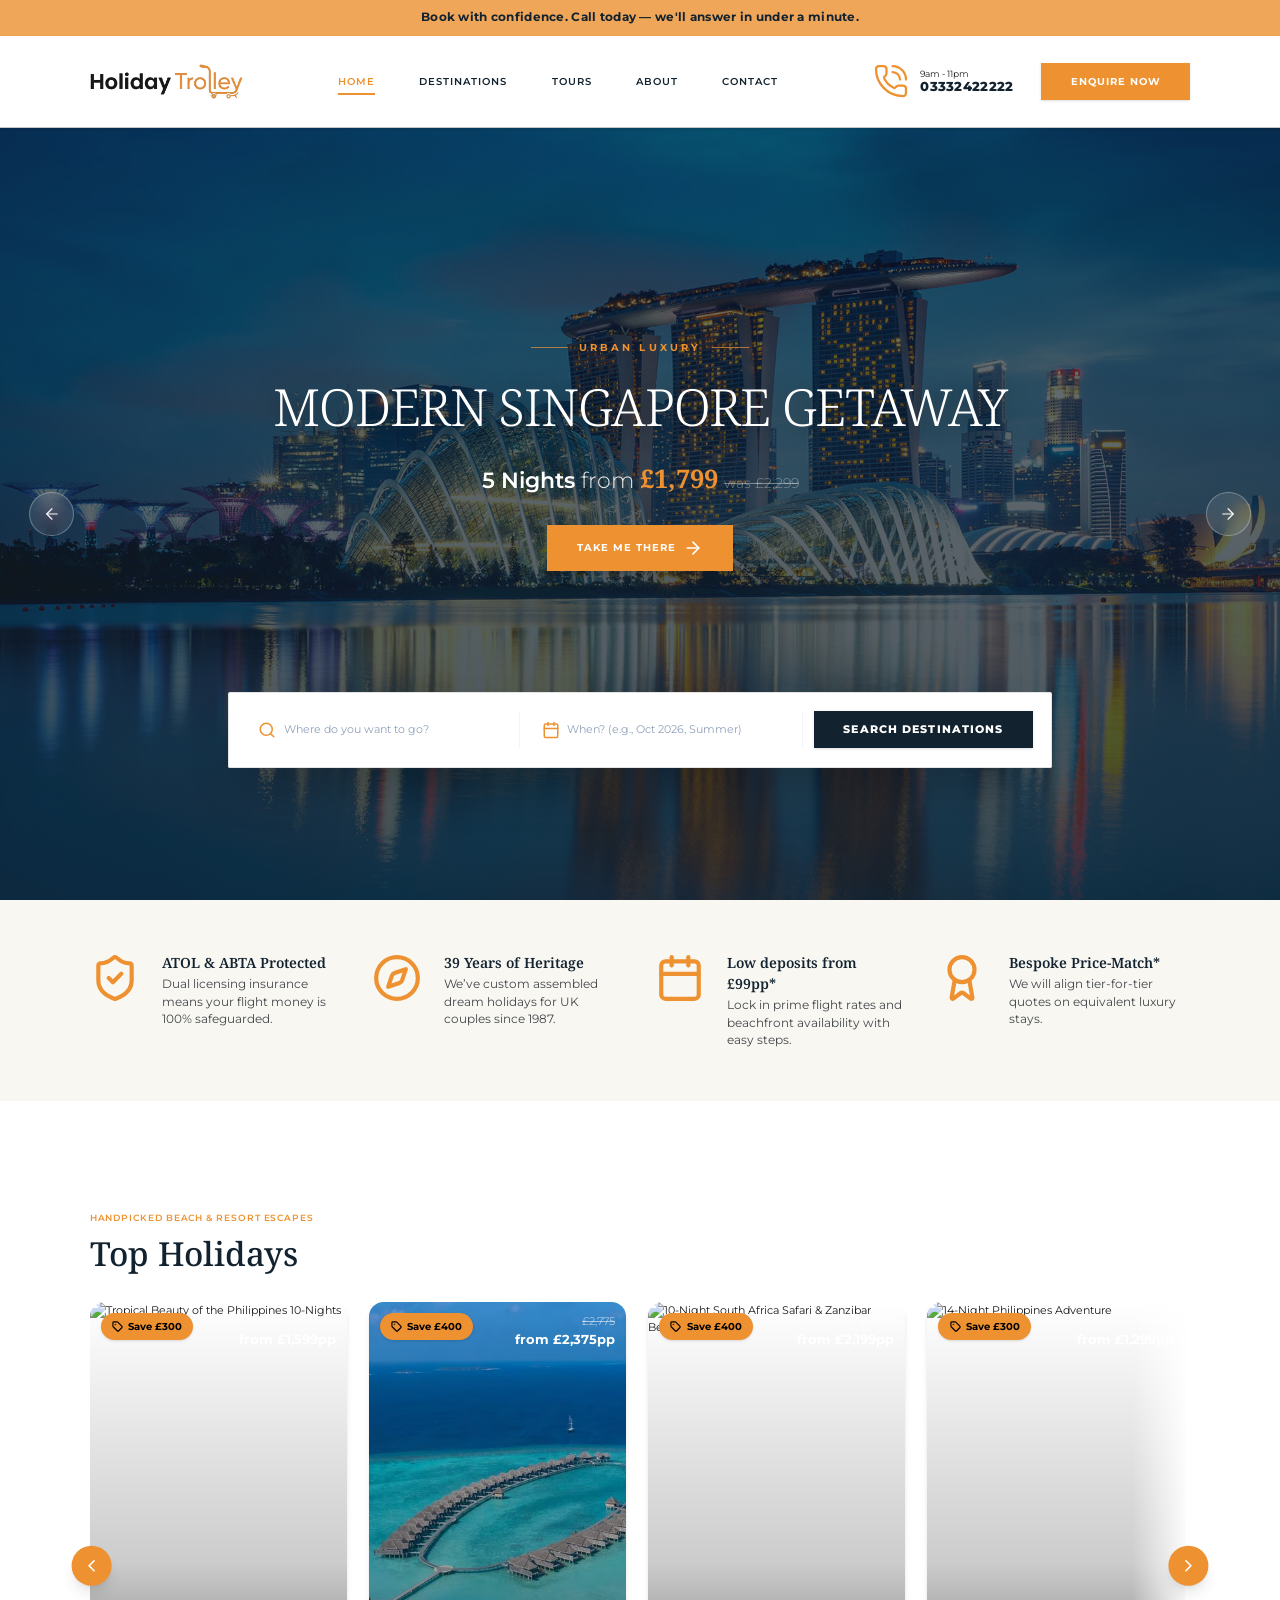
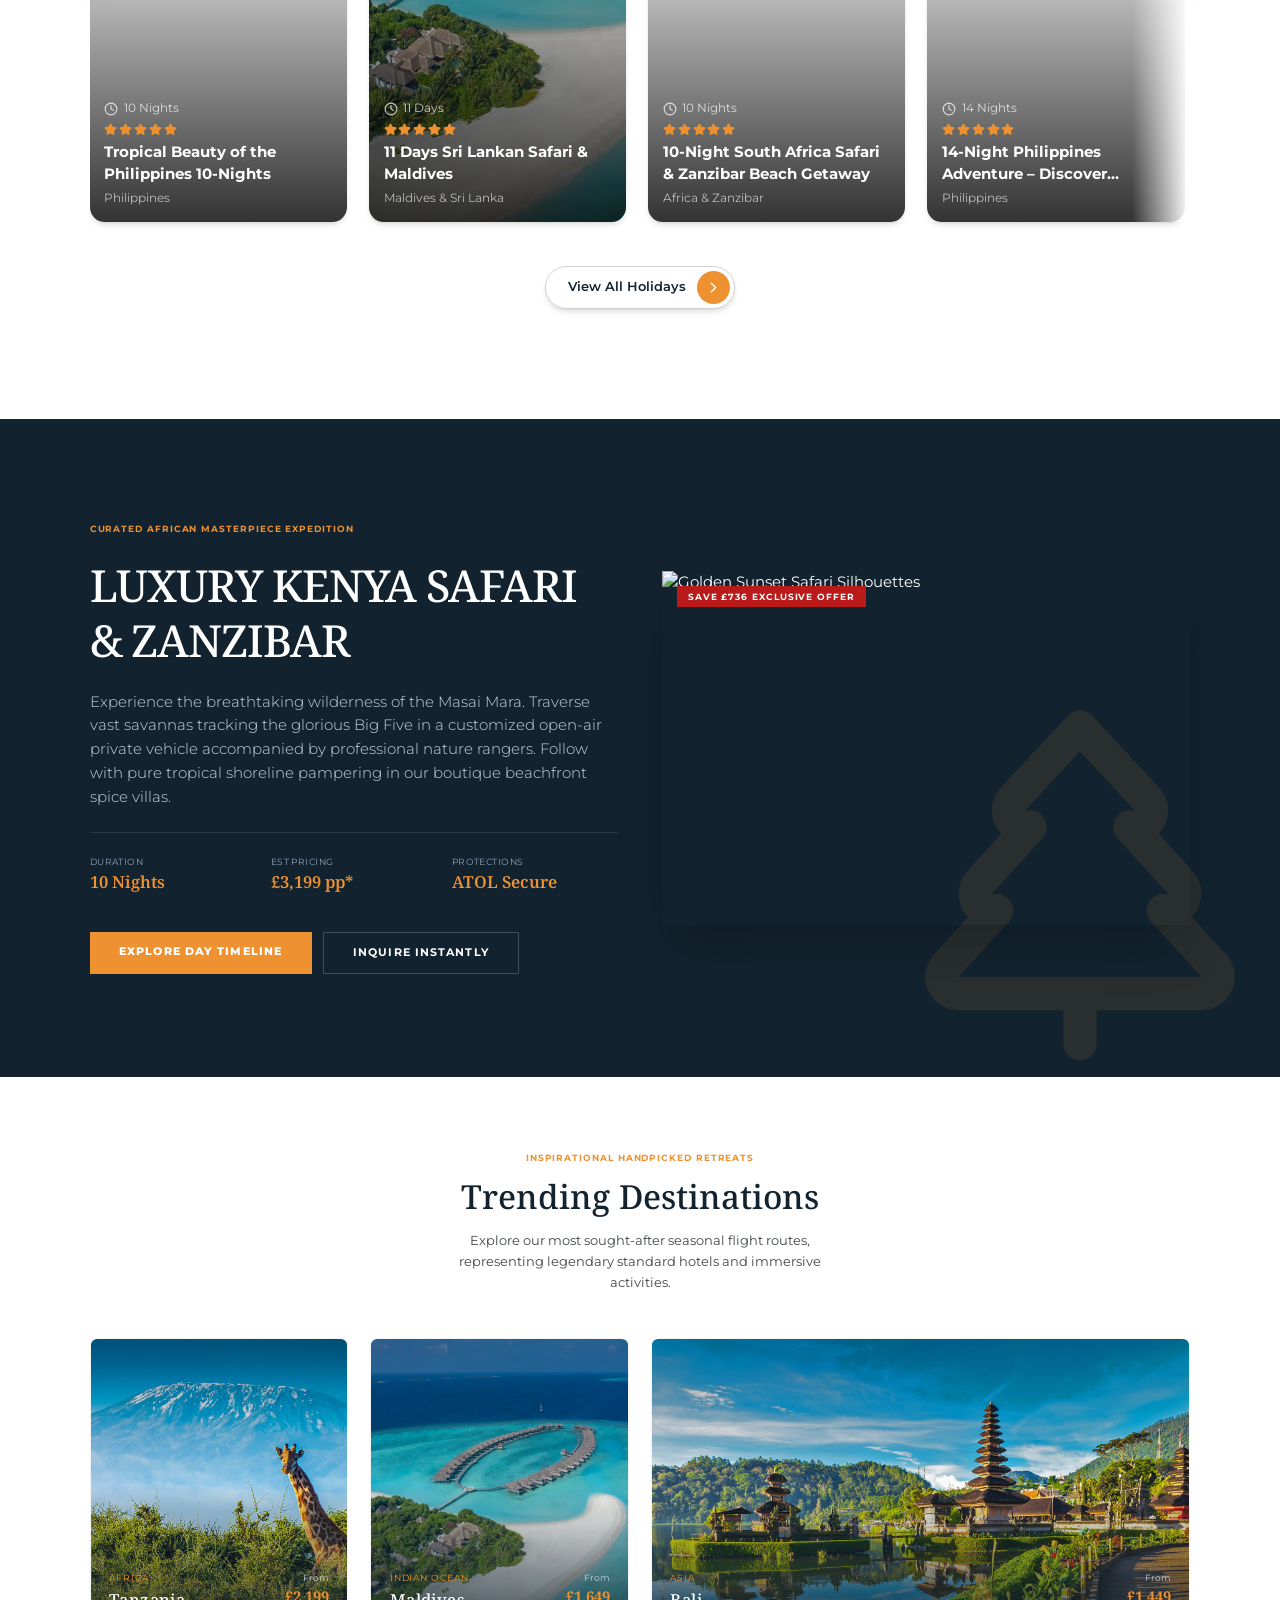
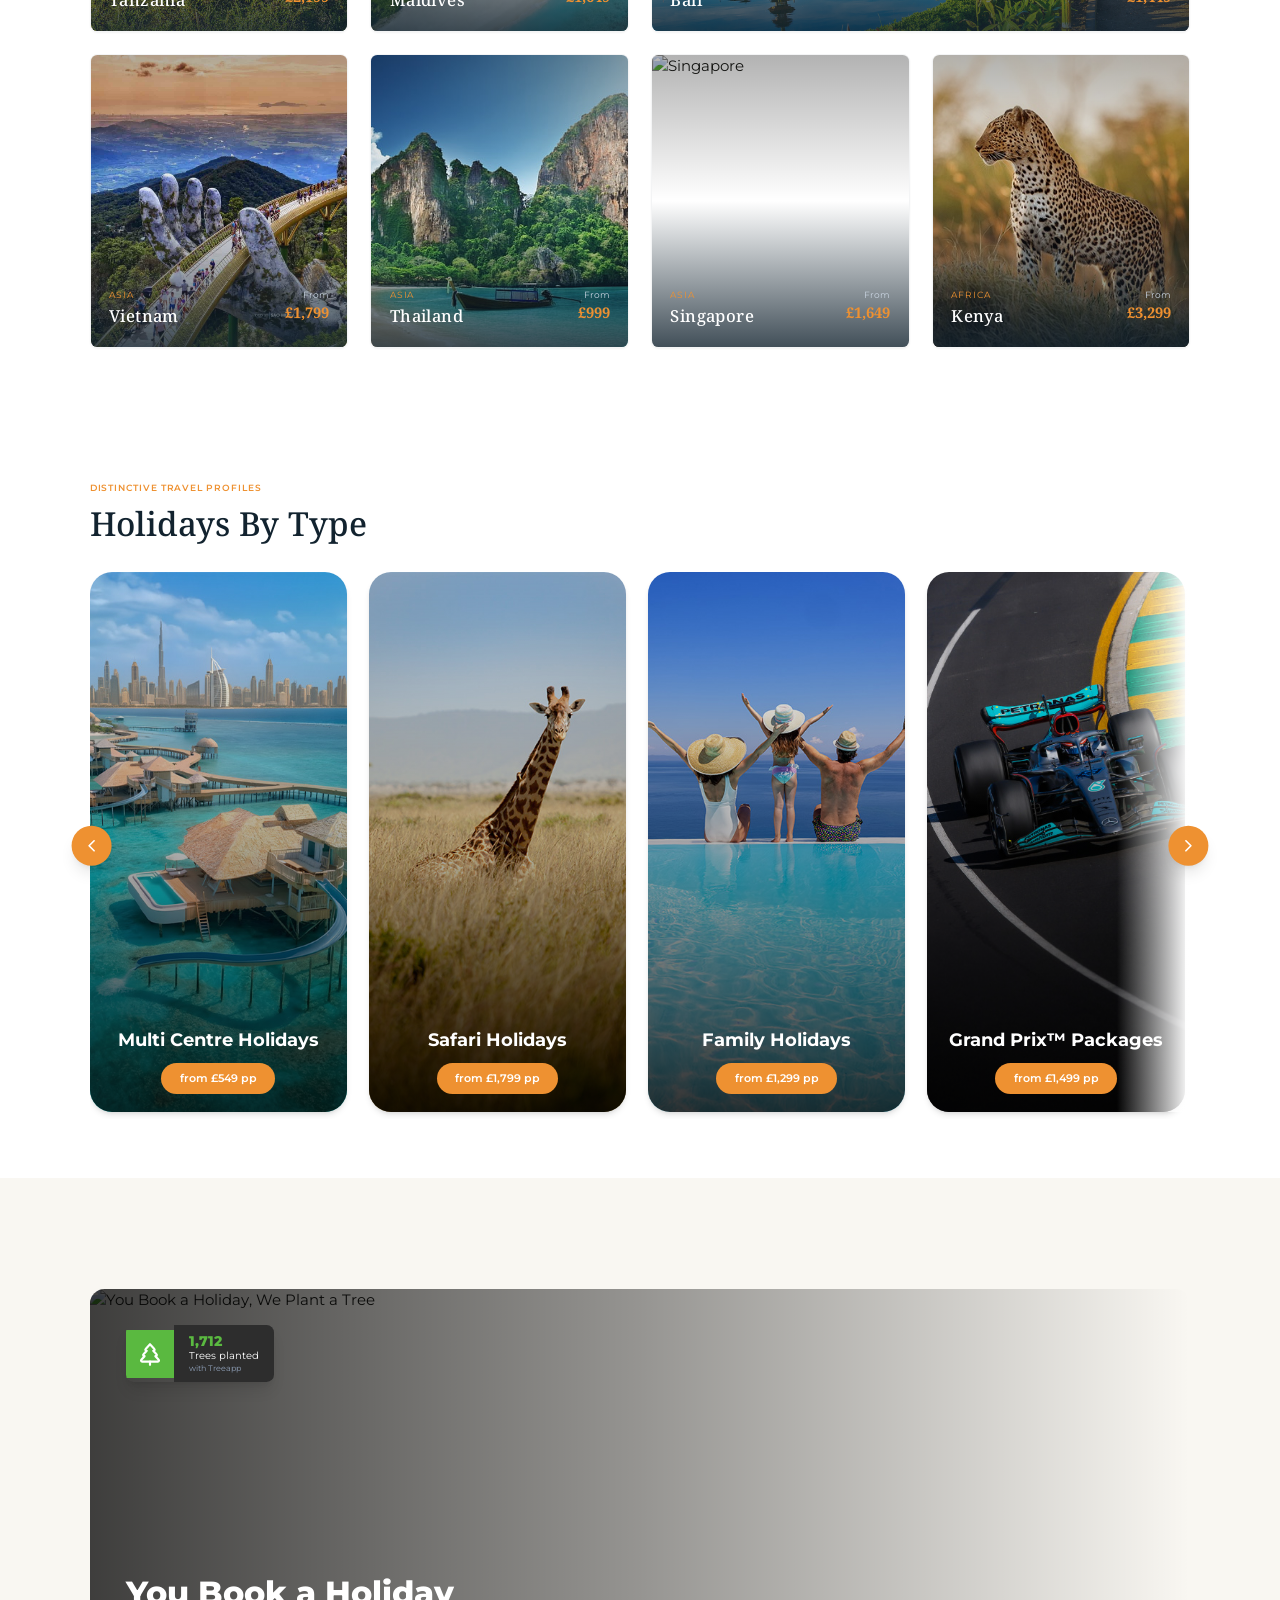
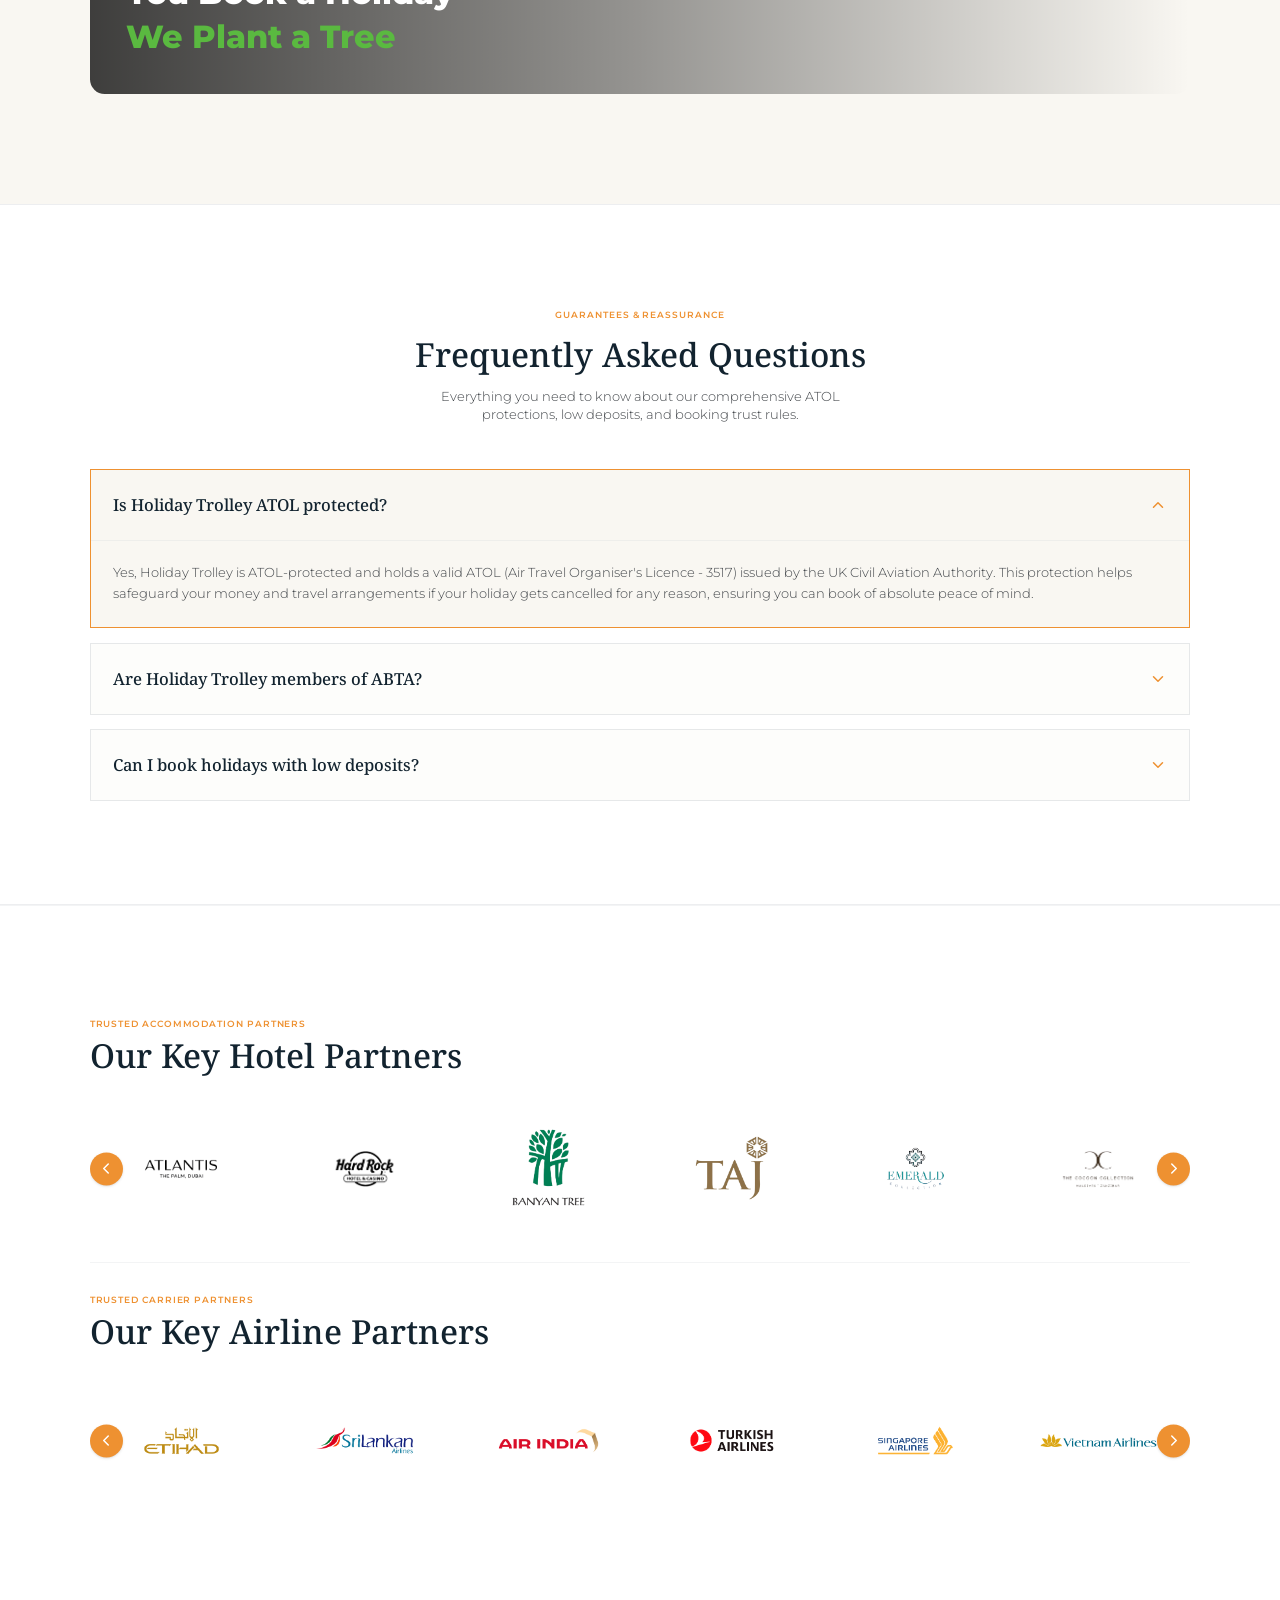
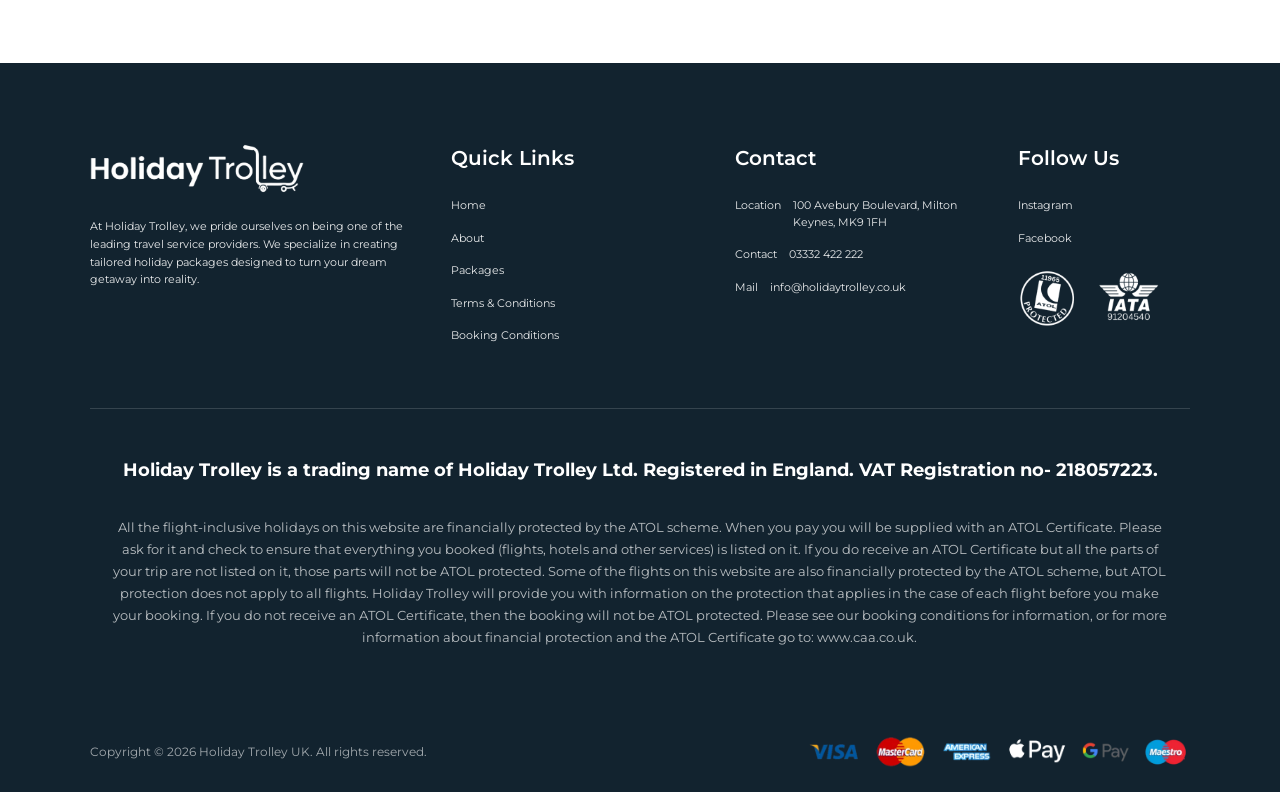
==== commit e7e2ab56: "Packages updated" ====
--- a/index.html
+++ b/index.html
@@ -434,597 +434,136 @@
             </div>
             <div class="flex gap-6 overflow-x-auto scroll-smooth pb-2" data-carousel-track="1"
               style="scrollbar-width: none;">
-              <div
-                class="relative flex-none w-[78vw] sm:w-[44vw] md:w-[30vw] lg:w-[calc(25%-18px)] h-[520px] rounded-2xl overflow-hidden cursor-pointer group shadow-md">
-                <img alt="Turkish Treasures &amp; Maldives Serenity Retreat"
-                  class="absolute inset-0 w-full h-full object-cover group-hover:scale-105 transition-transform duration-500"
-                  referrerpolicy="no-referrer"
-                  src="https://lh3.googleusercontent.com/aida-public/[base64]" />
+              <a href="https://holidaytrolley.co.uk/wp/tour/tropical-beauty-of-the-philippines-10-nights/" class="relative flex-none w-[78vw] sm:w-[44vw] md:w-[30vw] lg:w-[calc(25%-18px)] h-[520px] rounded-2xl overflow-hidden group shadow-md">
+                <img alt="Tropical Beauty of the Philippines 10-Nights" class="absolute inset-0 w-full h-full object-cover group-hover:scale-105 transition-transform duration-500" referrerpolicy="no-referrer" src="https://images.unsplash.com/photo-1518509562904-e7ef99cdde86?auto=format&fit=crop&w=800&q=80" />
                 <div class="absolute inset-0 bg-gradient-to-t from-black/80 via-black/20 to-transparent"></div>
-                <div class="absolute top-3 left-3 right-3 flex justify-between items-start z-10"><span
-                    class="inline-flex items-center gap-1.5 bg-gold-accent text-black text-[0.8vw] font-bold px-3 py-1.5 rounded-full shadow-sm"><svg
-                      aria-hidden="true" class="lucide lucide-tag" fill="none" height="11" stroke="currentColor"
-                      stroke-linecap="round" stroke-linejoin="round" stroke-width="2.5" viewbox="0 0 24 24" width="11"
-                      xmlns="http://www.w3.org/2000/svg">
-                      <path
-                        d="M12.586 2.586A2 2 0 0 0 11.172 2H4a2 2 0 0 0-2 2v7.172a2 2 0 0 0 .586 1.414l8.704 8.704a2.426 2.426 0 0 0 3.42 0l6.58-6.58a2.426 2.426 0 0 0 0-3.42z">
-                      </path>
-                      <circle cx="7.5" cy="7.5" fill="currentColor" r=".5"></circle>
-                    </svg>Save £750</span>
-                  <div class="text-right"><span
-                      class="block text-white/55 text-[0.85vw] line-through">£3,249</span><span
-                      class="block text-white font-bold text-[1vw]">from £2,499pp</span></div>
+                <div class="absolute top-3 left-3 right-3 flex justify-between items-start z-10"><span class="inline-flex items-center gap-1.5 bg-gold-accent text-black text-[0.8vw] font-bold px-3 py-1.5 rounded-full shadow-sm"><svg aria-hidden="true" class="lucide lucide-tag" fill="none" height="11" stroke="currentColor" stroke-linecap="round" stroke-linejoin="round" stroke-width="2.5" viewbox="0 0 24 24" width="11" xmlns="http://www.w3.org/2000/svg"><path d="M12.586 2.586A2 2 0 0 0 11.172 2H4a2 2 0 0 0-2 2v7.172a2 2 0 0 0 .586 1.414l8.704 8.704a2.426 2.426 0 0 0 3.42 0l6.58-6.58a2.426 2.426 0 0 0 0-3.42z"></path><circle cx="7.5" cy="7.5" fill="currentColor" r=".5"></circle></svg>Save £300</span>
+                  <div class="text-right"><span class="block text-white/55 text-[0.85vw] line-through">£1,899</span><span class="block text-white font-bold text-[1vw]">from £1,599pp</span></div>
                 </div>
                 <div class="absolute bottom-0 left-0 right-0 p-4 z-10 space-y-1.5">
-                  <div class="flex items-center gap-1.5 text-white/75 text-[0.9vw]"><svg aria-hidden="true"
-                      class="lucide lucide-clock" fill="none" height="14" stroke="currentColor" stroke-linecap="round"
-                      stroke-linejoin="round" stroke-width="2" viewbox="0 0 24 24" width="14"
-                      xmlns="http://www.w3.org/2000/svg">
-                      <path d="M12 6v6l4 2"></path>
-                      <circle cx="12" cy="12" r="10"></circle>
-                    </svg>10 Nights</div>
-                  <div class="flex gap-0.5"><svg aria-hidden="true"
-                      class="lucide lucide-star fill-gold-accent text-gold-accent" fill="none" height="13"
-                      stroke="currentColor" stroke-linecap="round" stroke-linejoin="round" stroke-width="2"
-                      viewbox="0 0 24 24" width="13" xmlns="http://www.w3.org/2000/svg">
-                      <path
-                        d="M11.525 2.295a.53.53 0 0 1 .95 0l2.31 4.679a2.123 2.123 0 0 0 1.595 1.16l5.166.756a.53.53 0 0 1 .294.904l-3.736 3.638a2.123 2.123 0 0 0-.611 1.878l.882 5.14a.53.53 0 0 1-.771.56l-4.618-2.428a2.122 2.122 0 0 0-1.973 0L6.396 21.01a.53.53 0 0 1-.77-.56l.881-5.139a2.122 2.122 0 0 0-.611-1.879L2.16 9.795a.53.53 0 0 1 .294-.906l5.165-.755a2.122 2.122 0 0 0 1.597-1.16z">
-                      </path>
-                    </svg><svg aria-hidden="true" class="lucide lucide-star fill-gold-accent text-gold-accent"
-                      fill="none" height="13" stroke="currentColor" stroke-linecap="round" stroke-linejoin="round"
-                      stroke-width="2" viewbox="0 0 24 24" width="13" xmlns="http://www.w3.org/2000/svg">
-                      <path
-                        d="M11.525 2.295a.53.53 0 0 1 .95 0l2.31 4.679a2.123 2.123 0 0 0 1.595 1.16l5.166.756a.53.53 0 0 1 .294.904l-3.736 3.638a2.123 2.123 0 0 0-.611 1.878l.882 5.14a.53.53 0 0 1-.771.56l-4.618-2.428a2.122 2.122 0 0 0-1.973 0L6.396 21.01a.53.53 0 0 1-.77-.56l.881-5.139a2.122 2.122 0 0 0-.611-1.879L2.16 9.795a.53.53 0 0 1 .294-.906l5.165-.755a2.122 2.122 0 0 0 1.597-1.16z">
-                      </path>
-                    </svg><svg aria-hidden="true" class="lucide lucide-star fill-gold-accent text-gold-accent"
-                      fill="none" height="13" stroke="currentColor" stroke-linecap="round" stroke-linejoin="round"
-                      stroke-width="2" viewbox="0 0 24 24" width="13" xmlns="http://www.w3.org/2000/svg">
-                      <path
-                        d="M11.525 2.295a.53.53 0 0 1 .95 0l2.31 4.679a2.123 2.123 0 0 0 1.595 1.16l5.166.756a.53.53 0 0 1 .294.904l-3.736 3.638a2.123 2.123 0 0 0-.611 1.878l.882 5.14a.53.53 0 0 1-.771.56l-4.618-2.428a2.122 2.122 0 0 0-1.973 0L6.396 21.01a.53.53 0 0 1-.77-.56l.881-5.139a2.122 2.122 0 0 0-.611-1.879L2.16 9.795a.53.53 0 0 1 .294-.906l5.165-.755a2.122 2.122 0 0 0 1.597-1.16z">
-                      </path>
-                    </svg><svg aria-hidden="true" class="lucide lucide-star fill-gold-accent text-gold-accent"
-                      fill="none" height="13" stroke="currentColor" stroke-linecap="round" stroke-linejoin="round"
-                      stroke-width="2" viewbox="0 0 24 24" width="13" xmlns="http://www.w3.org/2000/svg">
-                      <path
-                        d="M11.525 2.295a.53.53 0 0 1 .95 0l2.31 4.679a2.123 2.123 0 0 0 1.595 1.16l5.166.756a.53.53 0 0 1 .294.904l-3.736 3.638a2.123 2.123 0 0 0-.611 1.878l.882 5.14a.53.53 0 0 1-.771.56l-4.618-2.428a2.122 2.122 0 0 0-1.973 0L6.396 21.01a.53.53 0 0 1-.77-.56l.881-5.139a2.122 2.122 0 0 0-.611-1.879L2.16 9.795a.53.53 0 0 1 .294-.906l5.165-.755a2.122 2.122 0 0 0 1.597-1.16z">
-                      </path>
-                    </svg><svg aria-hidden="true" class="lucide lucide-star fill-gold-accent text-gold-accent"
-                      fill="none" height="13" stroke="currentColor" stroke-linecap="round" stroke-linejoin="round"
-                      stroke-width="2" viewbox="0 0 24 24" width="13" xmlns="http://www.w3.org/2000/svg">
-                      <path
-                        d="M11.525 2.295a.53.53 0 0 1 .95 0l2.31 4.679a2.123 2.123 0 0 0 1.595 1.16l5.166.756a.53.53 0 0 1 .294.904l-3.736 3.638a2.123 2.123 0 0 0-.611 1.878l.882 5.14a.53.53 0 0 1-.771.56l-4.618-2.428a2.122 2.122 0 0 0-1.973 0L6.396 21.01a.53.53 0 0 1-.77-.56l.881-5.139a2.122 2.122 0 0 0-.611-1.879L2.16 9.795a.53.53 0 0 1 .294-.906l5.165-.755a2.122 2.122 0 0 0 1.597-1.16z">
-                      </path>
-                    </svg></div>
-                  <h3 class="font-bold text-white text-[1.2vw] leading-snug line-clamp-2">Turkish Treasures &amp;
-                    Maldives Serenity Retreat</h3>
-                  <p class="text-white/65 text-[0.95vw]">Turkey &amp; Maldives</p>
-                </div>
-              </div>
-              <div
-                class="relative flex-none w-[78vw] sm:w-[44vw] md:w-[30vw] lg:w-[calc(25%-18px)] h-[520px] rounded-2xl overflow-hidden cursor-pointer group shadow-md">
-                <img alt="Iberostar Waves Punta Cana"
-                  class="absolute inset-0 w-full h-full object-cover group-hover:scale-105 transition-transform duration-500"
-                  referrerpolicy="no-referrer"
-                  src="https://lh3.googleusercontent.com/aida-public/[base64]" />
+                  <div class="flex items-center gap-1.5 text-white/75 text-[0.9vw]"><svg aria-hidden="true" class="lucide lucide-clock" fill="none" height="14" stroke="currentColor" stroke-linecap="round" stroke-linejoin="round" stroke-width="2" viewbox="0 0 24 24" width="14" xmlns="http://www.w3.org/2000/svg"><path d="M12 6v6l4 2"></path><circle cx="12" cy="12" r="10"></circle></svg>10 Nights</div>
+                  <div class="flex gap-0.5"><svg aria-hidden="true" class="lucide lucide-star fill-gold-accent text-gold-accent" fill="none" height="13" stroke="currentColor" stroke-linecap="round" stroke-linejoin="round" stroke-width="2" viewbox="0 0 24 24" width="13" xmlns="http://www.w3.org/2000/svg"><path d="M11.525 2.295a.53.53 0 0 1 .95 0l2.31 4.679a2.123 2.123 0 0 0 1.595 1.16l5.166.756a.53.53 0 0 1 .294.904l-3.736 3.638a2.123 2.123 0 0 0-.611 1.878l.882 5.14a.53.53 0 0 1-.771.56l-4.618-2.428a2.122 2.122 0 0 0-1.973 0L6.396 21.01a.53.53 0 0 1-.77-.56l.881-5.139a2.122 2.122 0 0 0-.611-1.879L2.16 9.795a.53.53 0 0 1 .294-.906l5.165-.755a2.122 2.122 0 0 0 1.597-1.16z"></path></svg><svg aria-hidden="true" class="lucide lucide-star fill-gold-accent text-gold-accent" fill="none" height="13" stroke="currentColor" stroke-linecap="round" stroke-linejoin="round" stroke-width="2" viewbox="0 0 24 24" width="13" xmlns="http://www.w3.org/2000/svg"><path d="M11.525 2.295a.53.53 0 0 1 .95 0l2.31 4.679a2.123 2.123 0 0 0 1.595 1.16l5.166.756a.53.53 0 0 1 .294.904l-3.736 3.638a2.123 2.123 0 0 0-.611 1.878l.882 5.14a.53.53 0 0 1-.771.56l-4.618-2.428a2.122 2.122 0 0 0-1.973 0L6.396 21.01a.53.53 0 0 1-.77-.56l.881-5.139a2.122 2.122 0 0 0-.611-1.879L2.16 9.795a.53.53 0 0 1 .294-.906l5.165-.755a2.122 2.122 0 0 0 1.597-1.16z"></path></svg><svg aria-hidden="true" class="lucide lucide-star fill-gold-accent text-gold-accent" fill="none" height="13" stroke="currentColor" stroke-linecap="round" stroke-linejoin="round" stroke-width="2" viewbox="0 0 24 24" width="13" xmlns="http://www.w3.org/2000/svg"><path d="M11.525 2.295a.53.53 0 0 1 .95 0l2.31 4.679a2.123 2.123 0 0 0 1.595 1.16l5.166.756a.53.53 0 0 1 .294.904l-3.736 3.638a2.123 2.123 0 0 0-.611 1.878l.882 5.14a.53.53 0 0 1-.771.56l-4.618-2.428a2.122 2.122 0 0 0-1.973 0L6.396 21.01a.53.53 0 0 1-.77-.56l.881-5.139a2.122 2.122 0 0 0-.611-1.879L2.16 9.795a.53.53 0 0 1 .294-.906l5.165-.755a2.122 2.122 0 0 0 1.597-1.16z"></path></svg><svg aria-hidden="true" class="lucide lucide-star fill-gold-accent text-gold-accent" fill="none" height="13" stroke="currentColor" stroke-linecap="round" stroke-linejoin="round" stroke-width="2" viewbox="0 0 24 24" width="13" xmlns="http://www.w3.org/2000/svg"><path d="M11.525 2.295a.53.53 0 0 1 .95 0l2.31 4.679a2.123 2.123 0 0 0 1.595 1.16l5.166.756a.53.53 0 0 1 .294.904l-3.736 3.638a2.123 2.123 0 0 0-.611 1.878l.882 5.14a.53.53 0 0 1-.771.56l-4.618-2.428a2.122 2.122 0 0 0-1.973 0L6.396 21.01a.53.53 0 0 1-.77-.56l.881-5.139a2.122 2.122 0 0 0-.611-1.879L2.16 9.795a.53.53 0 0 1 .294-.906l5.165-.755a2.122 2.122 0 0 0 1.597-1.16z"></path></svg><svg aria-hidden="true" class="lucide lucide-star fill-gold-accent text-gold-accent" fill="none" height="13" stroke="currentColor" stroke-linecap="round" stroke-linejoin="round" stroke-width="2" viewbox="0 0 24 24" width="13" xmlns="http://www.w3.org/2000/svg"><path d="M11.525 2.295a.53.53 0 0 1 .95 0l2.31 4.679a2.123 2.123 0 0 0 1.595 1.16l5.166.756a.53.53 0 0 1 .294.904l-3.736 3.638a2.123 2.123 0 0 0-.611 1.878l.882 5.14a.53.53 0 0 1-.771.56l-4.618-2.428a2.122 2.122 0 0 0-1.973 0L6.396 21.01a.53.53 0 0 1-.77-.56l.881-5.139a2.122 2.122 0 0 0-.611-1.879L2.16 9.795a.53.53 0 0 1 .294-.906l5.165-.755a2.122 2.122 0 0 0 1.597-1.16z"></path></svg></div>
+                  <h3 class="font-bold text-white text-[1.2vw] leading-snug line-clamp-2">Tropical Beauty of the Philippines 10-Nights</h3>
+                  <p class="text-white/65 text-[0.95vw]">Philippines</p>
+                </div>
+              </a>
+              <a href="https://holidaytrolley.co.uk/wp/tour/11-days-sri-lankan-safari-maldives/" class="relative flex-none w-[78vw] sm:w-[44vw] md:w-[30vw] lg:w-[calc(25%-18px)] h-[520px] rounded-2xl overflow-hidden group shadow-md">
+                <img alt="11 Days Sri Lankan Safari &amp; Maldives" class="absolute inset-0 w-full h-full object-cover group-hover:scale-105 transition-transform duration-500" referrerpolicy="no-referrer" src="Assets/Destinations/Maldives.avif" />
                 <div class="absolute inset-0 bg-gradient-to-t from-black/80 via-black/20 to-transparent"></div>
-                <div class="absolute top-3 left-3 right-3 flex justify-between items-start z-10"><span
-                    class="inline-flex items-center gap-1.5 bg-gold-accent text-black text-[0.8vw] font-bold px-3 py-1.5 rounded-full shadow-sm"><svg
-                      aria-hidden="true" class="lucide lucide-tag" fill="none" height="11" stroke="currentColor"
-                      stroke-linecap="round" stroke-linejoin="round" stroke-width="2.5" viewbox="0 0 24 24" width="11"
-                      xmlns="http://www.w3.org/2000/svg">
-                      <path
-                        d="M12.586 2.586A2 2 0 0 0 11.172 2H4a2 2 0 0 0-2 2v7.172a2 2 0 0 0 .586 1.414l8.704 8.704a2.426 2.426 0 0 0 3.42 0l6.58-6.58a2.426 2.426 0 0 0 0-3.42z">
-                      </path>
-                      <circle cx="7.5" cy="7.5" fill="currentColor" r=".5"></circle>
-                    </svg>Save £225</span>
-                  <div class="text-right"><span
-                      class="block text-white/55 text-[0.85vw] line-through">£1,724</span><span
-                      class="block text-white font-bold text-[1vw]">from £1,499pp</span></div>
+                <div class="absolute top-3 left-3 right-3 flex justify-between items-start z-10"><span class="inline-flex items-center gap-1.5 bg-gold-accent text-black text-[0.8vw] font-bold px-3 py-1.5 rounded-full shadow-sm"><svg aria-hidden="true" class="lucide lucide-tag" fill="none" height="11" stroke="currentColor" stroke-linecap="round" stroke-linejoin="round" stroke-width="2.5" viewbox="0 0 24 24" width="11" xmlns="http://www.w3.org/2000/svg"><path d="M12.586 2.586A2 2 0 0 0 11.172 2H4a2 2 0 0 0-2 2v7.172a2 2 0 0 0 .586 1.414l8.704 8.704a2.426 2.426 0 0 0 3.42 0l6.58-6.58a2.426 2.426 0 0 0 0-3.42z"></path><circle cx="7.5" cy="7.5" fill="currentColor" r=".5"></circle></svg>Save £400</span>
+                  <div class="text-right"><span class="block text-white/55 text-[0.85vw] line-through">£2,775</span><span class="block text-white font-bold text-[1vw]">from £2,375pp</span></div>
                 </div>
                 <div class="absolute bottom-0 left-0 right-0 p-4 z-10 space-y-1.5">
-                  <div class="flex items-center gap-1.5 text-white/75 text-[0.9vw]"><svg aria-hidden="true"
-                      class="lucide lucide-clock" fill="none" height="14" stroke="currentColor" stroke-linecap="round"
-                      stroke-linejoin="round" stroke-width="2" viewbox="0 0 24 24" width="14"
-                      xmlns="http://www.w3.org/2000/svg">
-                      <path d="M12 6v6l4 2"></path>
-                      <circle cx="12" cy="12" r="10"></circle>
-                    </svg>7 Nights</div>
-                  <div class="flex gap-0.5"><svg aria-hidden="true"
-                      class="lucide lucide-star fill-gold-accent text-gold-accent" fill="none" height="13"
-                      stroke="currentColor" stroke-linecap="round" stroke-linejoin="round" stroke-width="2"
-                      viewbox="0 0 24 24" width="13" xmlns="http://www.w3.org/2000/svg">
-                      <path
-                        d="M11.525 2.295a.53.53 0 0 1 .95 0l2.31 4.679a2.123 2.123 0 0 0 1.595 1.16l5.166.756a.53.53 0 0 1 .294.904l-3.736 3.638a2.123 2.123 0 0 0-.611 1.878l.882 5.14a.53.53 0 0 1-.771.56l-4.618-2.428a2.122 2.122 0 0 0-1.973 0L6.396 21.01a.53.53 0 0 1-.77-.56l.881-5.139a2.122 2.122 0 0 0-.611-1.879L2.16 9.795a.53.53 0 0 1 .294-.906l5.165-.755a2.122 2.122 0 0 0 1.597-1.16z">
-                      </path>
-                    </svg><svg aria-hidden="true" class="lucide lucide-star fill-gold-accent text-gold-accent"
-                      fill="none" height="13" stroke="currentColor" stroke-linecap="round" stroke-linejoin="round"
-                      stroke-width="2" viewbox="0 0 24 24" width="13" xmlns="http://www.w3.org/2000/svg">
-                      <path
-                        d="M11.525 2.295a.53.53 0 0 1 .95 0l2.31 4.679a2.123 2.123 0 0 0 1.595 1.16l5.166.756a.53.53 0 0 1 .294.904l-3.736 3.638a2.123 2.123 0 0 0-.611 1.878l.882 5.14a.53.53 0 0 1-.771.56l-4.618-2.428a2.122 2.122 0 0 0-1.973 0L6.396 21.01a.53.53 0 0 1-.77-.56l.881-5.139a2.122 2.122 0 0 0-.611-1.879L2.16 9.795a.53.53 0 0 1 .294-.906l5.165-.755a2.122 2.122 0 0 0 1.597-1.16z">
-                      </path>
-                    </svg><svg aria-hidden="true" class="lucide lucide-star fill-gold-accent text-gold-accent"
-                      fill="none" height="13" stroke="currentColor" stroke-linecap="round" stroke-linejoin="round"
-                      stroke-width="2" viewbox="0 0 24 24" width="13" xmlns="http://www.w3.org/2000/svg">
-                      <path
-                        d="M11.525 2.295a.53.53 0 0 1 .95 0l2.31 4.679a2.123 2.123 0 0 0 1.595 1.16l5.166.756a.53.53 0 0 1 .294.904l-3.736 3.638a2.123 2.123 0 0 0-.611 1.878l.882 5.14a.53.53 0 0 1-.771.56l-4.618-2.428a2.122 2.122 0 0 0-1.973 0L6.396 21.01a.53.53 0 0 1-.77-.56l.881-5.139a2.122 2.122 0 0 0-.611-1.879L2.16 9.795a.53.53 0 0 1 .294-.906l5.165-.755a2.122 2.122 0 0 0 1.597-1.16z">
-                      </path>
-                    </svg><svg aria-hidden="true" class="lucide lucide-star fill-gold-accent text-gold-accent"
-                      fill="none" height="13" stroke="currentColor" stroke-linecap="round" stroke-linejoin="round"
-                      stroke-width="2" viewbox="0 0 24 24" width="13" xmlns="http://www.w3.org/2000/svg">
-                      <path
-                        d="M11.525 2.295a.53.53 0 0 1 .95 0l2.31 4.679a2.123 2.123 0 0 0 1.595 1.16l5.166.756a.53.53 0 0 1 .294.904l-3.736 3.638a2.123 2.123 0 0 0-.611 1.878l.882 5.14a.53.53 0 0 1-.771.56l-4.618-2.428a2.122 2.122 0 0 0-1.973 0L6.396 21.01a.53.53 0 0 1-.77-.56l.881-5.139a2.122 2.122 0 0 0-.611-1.879L2.16 9.795a.53.53 0 0 1 .294-.906l5.165-.755a2.122 2.122 0 0 0 1.597-1.16z">
-                      </path>
-                    </svg><svg aria-hidden="true" class="lucide lucide-star fill-gold-accent text-gold-accent"
-                      fill="none" height="13" stroke="currentColor" stroke-linecap="round" stroke-linejoin="round"
-                      stroke-width="2" viewbox="0 0 24 24" width="13" xmlns="http://www.w3.org/2000/svg">
-                      <path
-                        d="M11.525 2.295a.53.53 0 0 1 .95 0l2.31 4.679a2.123 2.123 0 0 0 1.595 1.16l5.166.756a.53.53 0 0 1 .294.904l-3.736 3.638a2.123 2.123 0 0 0-.611 1.878l.882 5.14a.53.53 0 0 1-.771.56l-4.618-2.428a2.122 2.122 0 0 0-1.973 0L6.396 21.01a.53.53 0 0 1-.77-.56l.881-5.139a2.122 2.122 0 0 0-.611-1.879L2.16 9.795a.53.53 0 0 1 .294-.906l5.165-.755a2.122 2.122 0 0 0 1.597-1.16z">
-                      </path>
-                    </svg></div>
-                  <h3 class="font-bold text-white text-[1.2vw] leading-snug line-clamp-2">Iberostar Waves Punta Cana
-                  </h3>
-                  <p class="text-white/65 text-[0.95vw]">Dominican Republic</p>
-                </div>
-              </div>
-              <div
-                class="relative flex-none w-[78vw] sm:w-[44vw] md:w-[30vw] lg:w-[calc(25%-18px)] h-[520px] rounded-2xl overflow-hidden cursor-pointer group shadow-md">
-                <img alt="Butterfly Beach Hotel Barbados"
-                  class="absolute inset-0 w-full h-full object-cover group-hover:scale-105 transition-transform duration-500"
-                  referrerpolicy="no-referrer"
-                  src="https://lh3.googleusercontent.com/aida-public/[base64]" />
+                  <div class="flex items-center gap-1.5 text-white/75 text-[0.9vw]"><svg aria-hidden="true" class="lucide lucide-clock" fill="none" height="14" stroke="currentColor" stroke-linecap="round" stroke-linejoin="round" stroke-width="2" viewbox="0 0 24 24" width="14" xmlns="http://www.w3.org/2000/svg"><path d="M12 6v6l4 2"></path><circle cx="12" cy="12" r="10"></circle></svg>11 Days</div>
+                  <div class="flex gap-0.5"><svg aria-hidden="true" class="lucide lucide-star fill-gold-accent text-gold-accent" fill="none" height="13" stroke="currentColor" stroke-linecap="round" stroke-linejoin="round" stroke-width="2" viewbox="0 0 24 24" width="13" xmlns="http://www.w3.org/2000/svg"><path d="M11.525 2.295a.53.53 0 0 1 .95 0l2.31 4.679a2.123 2.123 0 0 0 1.595 1.16l5.166.756a.53.53 0 0 1 .294.904l-3.736 3.638a2.123 2.123 0 0 0-.611 1.878l.882 5.14a.53.53 0 0 1-.771.56l-4.618-2.428a2.122 2.122 0 0 0-1.973 0L6.396 21.01a.53.53 0 0 1-.77-.56l.881-5.139a2.122 2.122 0 0 0-.611-1.879L2.16 9.795a.53.53 0 0 1 .294-.906l5.165-.755a2.122 2.122 0 0 0 1.597-1.16z"></path></svg><svg aria-hidden="true" class="lucide lucide-star fill-gold-accent text-gold-accent" fill="none" height="13" stroke="currentColor" stroke-linecap="round" stroke-linejoin="round" stroke-width="2" viewbox="0 0 24 24" width="13" xmlns="http://www.w3.org/2000/svg"><path d="M11.525 2.295a.53.53 0 0 1 .95 0l2.31 4.679a2.123 2.123 0 0 0 1.595 1.16l5.166.756a.53.53 0 0 1 .294.904l-3.736 3.638a2.123 2.123 0 0 0-.611 1.878l.882 5.14a.53.53 0 0 1-.771.56l-4.618-2.428a2.122 2.122 0 0 0-1.973 0L6.396 21.01a.53.53 0 0 1-.77-.56l.881-5.139a2.122 2.122 0 0 0-.611-1.879L2.16 9.795a.53.53 0 0 1 .294-.906l5.165-.755a2.122 2.122 0 0 0 1.597-1.16z"></path></svg><svg aria-hidden="true" class="lucide lucide-star fill-gold-accent text-gold-accent" fill="none" height="13" stroke="currentColor" stroke-linecap="round" stroke-linejoin="round" stroke-width="2" viewbox="0 0 24 24" width="13" xmlns="http://www.w3.org/2000/svg"><path d="M11.525 2.295a.53.53 0 0 1 .95 0l2.31 4.679a2.123 2.123 0 0 0 1.595 1.16l5.166.756a.53.53 0 0 1 .294.904l-3.736 3.638a2.123 2.123 0 0 0-.611 1.878l.882 5.14a.53.53 0 0 1-.771.56l-4.618-2.428a2.122 2.122 0 0 0-1.973 0L6.396 21.01a.53.53 0 0 1-.77-.56l.881-5.139a2.122 2.122 0 0 0-.611-1.879L2.16 9.795a.53.53 0 0 1 .294-.906l5.165-.755a2.122 2.122 0 0 0 1.597-1.16z"></path></svg><svg aria-hidden="true" class="lucide lucide-star fill-gold-accent text-gold-accent" fill="none" height="13" stroke="currentColor" stroke-linecap="round" stroke-linejoin="round" stroke-width="2" viewbox="0 0 24 24" width="13" xmlns="http://www.w3.org/2000/svg"><path d="M11.525 2.295a.53.53 0 0 1 .95 0l2.31 4.679a2.123 2.123 0 0 0 1.595 1.16l5.166.756a.53.53 0 0 1 .294.904l-3.736 3.638a2.123 2.123 0 0 0-.611 1.878l.882 5.14a.53.53 0 0 1-.771.56l-4.618-2.428a2.122 2.122 0 0 0-1.973 0L6.396 21.01a.53.53 0 0 1-.77-.56l.881-5.139a2.122 2.122 0 0 0-.611-1.879L2.16 9.795a.53.53 0 0 1 .294-.906l5.165-.755a2.122 2.122 0 0 0 1.597-1.16z"></path></svg><svg aria-hidden="true" class="lucide lucide-star fill-gold-accent text-gold-accent" fill="none" height="13" stroke="currentColor" stroke-linecap="round" stroke-linejoin="round" stroke-width="2" viewbox="0 0 24 24" width="13" xmlns="http://www.w3.org/2000/svg"><path d="M11.525 2.295a.53.53 0 0 1 .95 0l2.31 4.679a2.123 2.123 0 0 0 1.595 1.16l5.166.756a.53.53 0 0 1 .294.904l-3.736 3.638a2.123 2.123 0 0 0-.611 1.878l.882 5.14a.53.53 0 0 1-.771.56l-4.618-2.428a2.122 2.122 0 0 0-1.973 0L6.396 21.01a.53.53 0 0 1-.77-.56l.881-5.139a2.122 2.122 0 0 0-.611-1.879L2.16 9.795a.53.53 0 0 1 .294-.906l5.165-.755a2.122 2.122 0 0 0 1.597-1.16z"></path></svg></div>
+                  <h3 class="font-bold text-white text-[1.2vw] leading-snug line-clamp-2">11 Days Sri Lankan Safari &amp; Maldives</h3>
+                  <p class="text-white/65 text-[0.95vw]">Maldives &amp; Sri Lanka</p>
+                </div>
+              </a>
+              <a href="https://holidaytrolley.co.uk/wp/tour/10-night-south-africa-safari-zanzibar-beach-getaway/" class="relative flex-none w-[78vw] sm:w-[44vw] md:w-[30vw] lg:w-[calc(25%-18px)] h-[520px] rounded-2xl overflow-hidden group shadow-md">
+                <img alt="10-Night South Africa Safari &amp; Zanzibar Beach Getaway" class="absolute inset-0 w-full h-full object-cover group-hover:scale-105 transition-transform duration-500" referrerpolicy="no-referrer" src="https://images.unsplash.com/photo-1516026672322-bc52d61a55d5?auto=format&fit=crop&w=800&q=80" />
                 <div class="absolute inset-0 bg-gradient-to-t from-black/80 via-black/20 to-transparent"></div>
-                <div class="absolute top-3 left-3 right-3 flex justify-between items-start z-10"><span
-                    class="inline-flex items-center gap-1.5 bg-gold-accent text-black text-[0.8vw] font-bold px-3 py-1.5 rounded-full shadow-sm"><svg
-                      aria-hidden="true" class="lucide lucide-tag" fill="none" height="11" stroke="currentColor"
-                      stroke-linecap="round" stroke-linejoin="round" stroke-width="2.5" viewbox="0 0 24 24" width="11"
-                      xmlns="http://www.w3.org/2000/svg">
-                      <path
-                        d="M12.586 2.586A2 2 0 0 0 11.172 2H4a2 2 0 0 0-2 2v7.172a2 2 0 0 0 .586 1.414l8.704 8.704a2.426 2.426 0 0 0 3.42 0l6.58-6.58a2.426 2.426 0 0 0 0-3.42z">
-                      </path>
-                      <circle cx="7.5" cy="7.5" fill="currentColor" r=".5"></circle>
-                    </svg>Save £480</span>
-                  <div class="text-right"><span
-                      class="block text-white/55 text-[0.85vw] line-through">£1,679</span><span
-                      class="block text-white font-bold text-[1vw]">from £1,199pp</span></div>
+                <div class="absolute top-3 left-3 right-3 flex justify-between items-start z-10"><span class="inline-flex items-center gap-1.5 bg-gold-accent text-black text-[0.8vw] font-bold px-3 py-1.5 rounded-full shadow-sm"><svg aria-hidden="true" class="lucide lucide-tag" fill="none" height="11" stroke="currentColor" stroke-linecap="round" stroke-linejoin="round" stroke-width="2.5" viewbox="0 0 24 24" width="11" xmlns="http://www.w3.org/2000/svg"><path d="M12.586 2.586A2 2 0 0 0 11.172 2H4a2 2 0 0 0-2 2v7.172a2 2 0 0 0 .586 1.414l8.704 8.704a2.426 2.426 0 0 0 3.42 0l6.58-6.58a2.426 2.426 0 0 0 0-3.42z"></path><circle cx="7.5" cy="7.5" fill="currentColor" r=".5"></circle></svg>Save £400</span>
+                  <div class="text-right"><span class="block text-white/55 text-[0.85vw] line-through">£2,599</span><span class="block text-white font-bold text-[1vw]">from £2,199pp</span></div>
                 </div>
                 <div class="absolute bottom-0 left-0 right-0 p-4 z-10 space-y-1.5">
-                  <div class="flex items-center gap-1.5 text-white/75 text-[0.9vw]"><svg aria-hidden="true"
-                      class="lucide lucide-clock" fill="none" height="14" stroke="currentColor" stroke-linecap="round"
-                      stroke-linejoin="round" stroke-width="2" viewbox="0 0 24 24" width="14"
-                      xmlns="http://www.w3.org/2000/svg">
-                      <path d="M12 6v6l4 2"></path>
-                      <circle cx="12" cy="12" r="10"></circle>
-                    </svg>7 Nights</div>
-                  <div class="flex gap-0.5"><svg aria-hidden="true"
-                      class="lucide lucide-star fill-gold-accent text-gold-accent" fill="none" height="13"
-                      stroke="currentColor" stroke-linecap="round" stroke-linejoin="round" stroke-width="2"
-                      viewbox="0 0 24 24" width="13" xmlns="http://www.w3.org/2000/svg">
-                      <path
-                        d="M11.525 2.295a.53.53 0 0 1 .95 0l2.31 4.679a2.123 2.123 0 0 0 1.595 1.16l5.166.756a.53.53 0 0 1 .294.904l-3.736 3.638a2.123 2.123 0 0 0-.611 1.878l.882 5.14a.53.53 0 0 1-.771.56l-4.618-2.428a2.122 2.122 0 0 0-1.973 0L6.396 21.01a.53.53 0 0 1-.77-.56l.881-5.139a2.122 2.122 0 0 0-.611-1.879L2.16 9.795a.53.53 0 0 1 .294-.906l5.165-.755a2.122 2.122 0 0 0 1.597-1.16z">
-                      </path>
-                    </svg><svg aria-hidden="true" class="lucide lucide-star fill-gold-accent text-gold-accent"
-                      fill="none" height="13" stroke="currentColor" stroke-linecap="round" stroke-linejoin="round"
-                      stroke-width="2" viewbox="0 0 24 24" width="13" xmlns="http://www.w3.org/2000/svg">
-                      <path
-                        d="M11.525 2.295a.53.53 0 0 1 .95 0l2.31 4.679a2.123 2.123 0 0 0 1.595 1.16l5.166.756a.53.53 0 0 1 .294.904l-3.736 3.638a2.123 2.123 0 0 0-.611 1.878l.882 5.14a.53.53 0 0 1-.771.56l-4.618-2.428a2.122 2.122 0 0 0-1.973 0L6.396 21.01a.53.53 0 0 1-.77-.56l.881-5.139a2.122 2.122 0 0 0-.611-1.879L2.16 9.795a.53.53 0 0 1 .294-.906l5.165-.755a2.122 2.122 0 0 0 1.597-1.16z">
-                      </path>
-                    </svg><svg aria-hidden="true" class="lucide lucide-star fill-gold-accent text-gold-accent"
-                      fill="none" height="13" stroke="currentColor" stroke-linecap="round" stroke-linejoin="round"
-                      stroke-width="2" viewbox="0 0 24 24" width="13" xmlns="http://www.w3.org/2000/svg">
-                      <path
-                        d="M11.525 2.295a.53.53 0 0 1 .95 0l2.31 4.679a2.123 2.123 0 0 0 1.595 1.16l5.166.756a.53.53 0 0 1 .294.904l-3.736 3.638a2.123 2.123 0 0 0-.611 1.878l.882 5.14a.53.53 0 0 1-.771.56l-4.618-2.428a2.122 2.122 0 0 0-1.973 0L6.396 21.01a.53.53 0 0 1-.77-.56l.881-5.139a2.122 2.122 0 0 0-.611-1.879L2.16 9.795a.53.53 0 0 1 .294-.906l5.165-.755a2.122 2.122 0 0 0 1.597-1.16z">
-                      </path>
-                    </svg><svg aria-hidden="true" class="lucide lucide-star fill-gold-accent text-gold-accent"
-                      fill="none" height="13" stroke="currentColor" stroke-linecap="round" stroke-linejoin="round"
-                      stroke-width="2" viewbox="0 0 24 24" width="13" xmlns="http://www.w3.org/2000/svg">
-                      <path
-                        d="M11.525 2.295a.53.53 0 0 1 .95 0l2.31 4.679a2.123 2.123 0 0 0 1.595 1.16l5.166.756a.53.53 0 0 1 .294.904l-3.736 3.638a2.123 2.123 0 0 0-.611 1.878l.882 5.14a.53.53 0 0 1-.771.56l-4.618-2.428a2.122 2.122 0 0 0-1.973 0L6.396 21.01a.53.53 0 0 1-.77-.56l.881-5.139a2.122 2.122 0 0 0-.611-1.879L2.16 9.795a.53.53 0 0 1 .294-.906l5.165-.755a2.122 2.122 0 0 0 1.597-1.16z">
-                      </path>
-                    </svg><svg aria-hidden="true" class="lucide lucide-star fill-gold-accent text-gold-accent"
-                      fill="none" height="13" stroke="currentColor" stroke-linecap="round" stroke-linejoin="round"
-                      stroke-width="2" viewbox="0 0 24 24" width="13" xmlns="http://www.w3.org/2000/svg">
-                      <path
-                        d="M11.525 2.295a.53.53 0 0 1 .95 0l2.31 4.679a2.123 2.123 0 0 0 1.595 1.16l5.166.756a.53.53 0 0 1 .294.904l-3.736 3.638a2.123 2.123 0 0 0-.611 1.878l.882 5.14a.53.53 0 0 1-.771.56l-4.618-2.428a2.122 2.122 0 0 0-1.973 0L6.396 21.01a.53.53 0 0 1-.77-.56l.881-5.139a2.122 2.122 0 0 0-.611-1.879L2.16 9.795a.53.53 0 0 1 .294-.906l5.165-.755a2.122 2.122 0 0 0 1.597-1.16z">
-                      </path>
-                    </svg></div>
-                  <h3 class="font-bold text-white text-[1.2vw] leading-snug line-clamp-2">Butterfly Beach Hotel Barbados
-                  </h3>
-                  <p class="text-white/65 text-[0.95vw]">Barbados</p>
-                </div>
-              </div>
-              <div
-                class="relative flex-none w-[78vw] sm:w-[44vw] md:w-[30vw] lg:w-[calc(25%-18px)] h-[520px] rounded-2xl overflow-hidden cursor-pointer group shadow-md">
-                <img alt="Iberostar Selection Riviera Cancun"
-                  class="absolute inset-0 w-full h-full object-cover group-hover:scale-105 transition-transform duration-500"
-                  referrerpolicy="no-referrer"
-                  src="https://lh3.googleusercontent.com/aida-public/[base64]" />
+                  <div class="flex items-center gap-1.5 text-white/75 text-[0.9vw]"><svg aria-hidden="true" class="lucide lucide-clock" fill="none" height="14" stroke="currentColor" stroke-linecap="round" stroke-linejoin="round" stroke-width="2" viewbox="0 0 24 24" width="14" xmlns="http://www.w3.org/2000/svg"><path d="M12 6v6l4 2"></path><circle cx="12" cy="12" r="10"></circle></svg>10 Nights</div>
+                  <div class="flex gap-0.5"><svg aria-hidden="true" class="lucide lucide-star fill-gold-accent text-gold-accent" fill="none" height="13" stroke="currentColor" stroke-linecap="round" stroke-linejoin="round" stroke-width="2" viewbox="0 0 24 24" width="13" xmlns="http://www.w3.org/2000/svg"><path d="M11.525 2.295a.53.53 0 0 1 .95 0l2.31 4.679a2.123 2.123 0 0 0 1.595 1.16l5.166.756a.53.53 0 0 1 .294.904l-3.736 3.638a2.123 2.123 0 0 0-.611 1.878l.882 5.14a.53.53 0 0 1-.771.56l-4.618-2.428a2.122 2.122 0 0 0-1.973 0L6.396 21.01a.53.53 0 0 1-.77-.56l.881-5.139a2.122 2.122 0 0 0-.611-1.879L2.16 9.795a.53.53 0 0 1 .294-.906l5.165-.755a2.122 2.122 0 0 0 1.597-1.16z"></path></svg><svg aria-hidden="true" class="lucide lucide-star fill-gold-accent text-gold-accent" fill="none" height="13" stroke="currentColor" stroke-linecap="round" stroke-linejoin="round" stroke-width="2" viewbox="0 0 24 24" width="13" xmlns="http://www.w3.org/2000/svg"><path d="M11.525 2.295a.53.53 0 0 1 .95 0l2.31 4.679a2.123 2.123 0 0 0 1.595 1.16l5.166.756a.53.53 0 0 1 .294.904l-3.736 3.638a2.123 2.123 0 0 0-.611 1.878l.882 5.14a.53.53 0 0 1-.771.56l-4.618-2.428a2.122 2.122 0 0 0-1.973 0L6.396 21.01a.53.53 0 0 1-.77-.56l.881-5.139a2.122 2.122 0 0 0-.611-1.879L2.16 9.795a.53.53 0 0 1 .294-.906l5.165-.755a2.122 2.122 0 0 0 1.597-1.16z"></path></svg><svg aria-hidden="true" class="lucide lucide-star fill-gold-accent text-gold-accent" fill="none" height="13" stroke="currentColor" stroke-linecap="round" stroke-linejoin="round" stroke-width="2" viewbox="0 0 24 24" width="13" xmlns="http://www.w3.org/2000/svg"><path d="M11.525 2.295a.53.53 0 0 1 .95 0l2.31 4.679a2.123 2.123 0 0 0 1.595 1.16l5.166.756a.53.53 0 0 1 .294.904l-3.736 3.638a2.123 2.123 0 0 0-.611 1.878l.882 5.14a.53.53 0 0 1-.771.56l-4.618-2.428a2.122 2.122 0 0 0-1.973 0L6.396 21.01a.53.53 0 0 1-.77-.56l.881-5.139a2.122 2.122 0 0 0-.611-1.879L2.16 9.795a.53.53 0 0 1 .294-.906l5.165-.755a2.122 2.122 0 0 0 1.597-1.16z"></path></svg><svg aria-hidden="true" class="lucide lucide-star fill-gold-accent text-gold-accent" fill="none" height="13" stroke="currentColor" stroke-linecap="round" stroke-linejoin="round" stroke-width="2" viewbox="0 0 24 24" width="13" xmlns="http://www.w3.org/2000/svg"><path d="M11.525 2.295a.53.53 0 0 1 .95 0l2.31 4.679a2.123 2.123 0 0 0 1.595 1.16l5.166.756a.53.53 0 0 1 .294.904l-3.736 3.638a2.123 2.123 0 0 0-.611 1.878l.882 5.14a.53.53 0 0 1-.771.56l-4.618-2.428a2.122 2.122 0 0 0-1.973 0L6.396 21.01a.53.53 0 0 1-.77-.56l.881-5.139a2.122 2.122 0 0 0-.611-1.879L2.16 9.795a.53.53 0 0 1 .294-.906l5.165-.755a2.122 2.122 0 0 0 1.597-1.16z"></path></svg><svg aria-hidden="true" class="lucide lucide-star fill-gold-accent text-gold-accent" fill="none" height="13" stroke="currentColor" stroke-linecap="round" stroke-linejoin="round" stroke-width="2" viewbox="0 0 24 24" width="13" xmlns="http://www.w3.org/2000/svg"><path d="M11.525 2.295a.53.53 0 0 1 .95 0l2.31 4.679a2.123 2.123 0 0 0 1.595 1.16l5.166.756a.53.53 0 0 1 .294.904l-3.736 3.638a2.123 2.123 0 0 0-.611 1.878l.882 5.14a.53.53 0 0 1-.771.56l-4.618-2.428a2.122 2.122 0 0 0-1.973 0L6.396 21.01a.53.53 0 0 1-.77-.56l.881-5.139a2.122 2.122 0 0 0-.611-1.879L2.16 9.795a.53.53 0 0 1 .294-.906l5.165-.755a2.122 2.122 0 0 0 1.597-1.16z"></path></svg></div>
+                  <h3 class="font-bold text-white text-[1.2vw] leading-snug line-clamp-2">10-Night South Africa Safari &amp; Zanzibar Beach Getaway</h3>
+                  <p class="text-white/65 text-[0.95vw]">Africa &amp; Zanzibar</p>
+                </div>
+              </a>
+              <a href="https://holidaytrolley.co.uk/wp/tour/14-night-philippines-adventure-discover-paradise/" class="relative flex-none w-[78vw] sm:w-[44vw] md:w-[30vw] lg:w-[calc(25%-18px)] h-[520px] rounded-2xl overflow-hidden group shadow-md">
+                <img alt="14-Night Philippines Adventure" class="absolute inset-0 w-full h-full object-cover group-hover:scale-105 transition-transform duration-500" referrerpolicy="no-referrer" src="https://images.unsplash.com/photo-1559827291-72ee739d0d9a?auto=format&fit=crop&w=800&q=80" />
                 <div class="absolute inset-0 bg-gradient-to-t from-black/80 via-black/20 to-transparent"></div>
-                <div class="absolute top-3 left-3 right-3 flex justify-between items-start z-10"><span
-                    class="inline-flex items-center gap-1.5 bg-gold-accent text-black text-[0.8vw] font-bold px-3 py-1.5 rounded-full shadow-sm"><svg
-                      aria-hidden="true" class="lucide lucide-tag" fill="none" height="11" stroke="currentColor"
-                      stroke-linecap="round" stroke-linejoin="round" stroke-width="2.5" viewbox="0 0 24 24" width="11"
-                      xmlns="http://www.w3.org/2000/svg">
-                      <path
-                        d="M12.586 2.586A2 2 0 0 0 11.172 2H4a2 2 0 0 0-2 2v7.172a2 2 0 0 0 .586 1.414l8.704 8.704a2.426 2.426 0 0 0 3.42 0l6.58-6.58a2.426 2.426 0 0 0 0-3.42z">
-                      </path>
-                      <circle cx="7.5" cy="7.5" fill="currentColor" r=".5"></circle>
-                    </svg>Save £478</span>
-                  <div class="text-right"><span
-                      class="block text-white/55 text-[0.85vw] line-through">£1,927</span><span
-                      class="block text-white font-bold text-[1vw]">from £1,449pp</span></div>
+                <div class="absolute top-3 left-3 right-3 flex justify-between items-start z-10"><span class="inline-flex items-center gap-1.5 bg-gold-accent text-black text-[0.8vw] font-bold px-3 py-1.5 rounded-full shadow-sm"><svg aria-hidden="true" class="lucide lucide-tag" fill="none" height="11" stroke="currentColor" stroke-linecap="round" stroke-linejoin="round" stroke-width="2.5" viewbox="0 0 24 24" width="11" xmlns="http://www.w3.org/2000/svg"><path d="M12.586 2.586A2 2 0 0 0 11.172 2H4a2 2 0 0 0-2 2v7.172a2 2 0 0 0 .586 1.414l8.704 8.704a2.426 2.426 0 0 0 3.42 0l6.58-6.58a2.426 2.426 0 0 0 0-3.42z"></path><circle cx="7.5" cy="7.5" fill="currentColor" r=".5"></circle></svg>Save £300</span>
+                  <div class="text-right"><span class="block text-white/55 text-[0.85vw] line-through">£1,599</span><span class="block text-white font-bold text-[1vw]">from £1,299pp</span></div>
                 </div>
                 <div class="absolute bottom-0 left-0 right-0 p-4 z-10 space-y-1.5">
-                  <div class="flex items-center gap-1.5 text-white/75 text-[0.9vw]"><svg aria-hidden="true"
-                      class="lucide lucide-clock" fill="none" height="14" stroke="currentColor" stroke-linecap="round"
-                      stroke-linejoin="round" stroke-width="2" viewbox="0 0 24 24" width="14"
-                      xmlns="http://www.w3.org/2000/svg">
-                      <path d="M12 6v6l4 2"></path>
-                      <circle cx="12" cy="12" r="10"></circle>
-                    </svg>7 Nights</div>
-                  <div class="flex gap-0.5"><svg aria-hidden="true"
-                      class="lucide lucide-star fill-gold-accent text-gold-accent" fill="none" height="13"
-                      stroke="currentColor" stroke-linecap="round" stroke-linejoin="round" stroke-width="2"
-                      viewbox="0 0 24 24" width="13" xmlns="http://www.w3.org/2000/svg">
-                      <path
-                        d="M11.525 2.295a.53.53 0 0 1 .95 0l2.31 4.679a2.123 2.123 0 0 0 1.595 1.16l5.166.756a.53.53 0 0 1 .294.904l-3.736 3.638a2.123 2.123 0 0 0-.611 1.878l.882 5.14a.53.53 0 0 1-.771.56l-4.618-2.428a2.122 2.122 0 0 0-1.973 0L6.396 21.01a.53.53 0 0 1-.77-.56l.881-5.139a2.122 2.122 0 0 0-.611-1.879L2.16 9.795a.53.53 0 0 1 .294-.906l5.165-.755a2.122 2.122 0 0 0 1.597-1.16z">
-                      </path>
-                    </svg><svg aria-hidden="true" class="lucide lucide-star fill-gold-accent text-gold-accent"
-                      fill="none" height="13" stroke="currentColor" stroke-linecap="round" stroke-linejoin="round"
-                      stroke-width="2" viewbox="0 0 24 24" width="13" xmlns="http://www.w3.org/2000/svg">
-                      <path
-                        d="M11.525 2.295a.53.53 0 0 1 .95 0l2.31 4.679a2.123 2.123 0 0 0 1.595 1.16l5.166.756a.53.53 0 0 1 .294.904l-3.736 3.638a2.123 2.123 0 0 0-.611 1.878l.882 5.14a.53.53 0 0 1-.771.56l-4.618-2.428a2.122 2.122 0 0 0-1.973 0L6.396 21.01a.53.53 0 0 1-.77-.56l.881-5.139a2.122 2.122 0 0 0-.611-1.879L2.16 9.795a.53.53 0 0 1 .294-.906l5.165-.755a2.122 2.122 0 0 0 1.597-1.16z">
-                      </path>
-                    </svg><svg aria-hidden="true" class="lucide lucide-star fill-gold-accent text-gold-accent"
-                      fill="none" height="13" stroke="currentColor" stroke-linecap="round" stroke-linejoin="round"
-                      stroke-width="2" viewbox="0 0 24 24" width="13" xmlns="http://www.w3.org/2000/svg">
-                      <path
-                        d="M11.525 2.295a.53.53 0 0 1 .95 0l2.31 4.679a2.123 2.123 0 0 0 1.595 1.16l5.166.756a.53.53 0 0 1 .294.904l-3.736 3.638a2.123 2.123 0 0 0-.611 1.878l.882 5.14a.53.53 0 0 1-.771.56l-4.618-2.428a2.122 2.122 0 0 0-1.973 0L6.396 21.01a.53.53 0 0 1-.77-.56l.881-5.139a2.122 2.122 0 0 0-.611-1.879L2.16 9.795a.53.53 0 0 1 .294-.906l5.165-.755a2.122 2.122 0 0 0 1.597-1.16z">
-                      </path>
-                    </svg><svg aria-hidden="true" class="lucide lucide-star fill-gold-accent text-gold-accent"
-                      fill="none" height="13" stroke="currentColor" stroke-linecap="round" stroke-linejoin="round"
-                      stroke-width="2" viewbox="0 0 24 24" width="13" xmlns="http://www.w3.org/2000/svg">
-                      <path
-                        d="M11.525 2.295a.53.53 0 0 1 .95 0l2.31 4.679a2.123 2.123 0 0 0 1.595 1.16l5.166.756a.53.53 0 0 1 .294.904l-3.736 3.638a2.123 2.123 0 0 0-.611 1.878l.882 5.14a.53.53 0 0 1-.771.56l-4.618-2.428a2.122 2.122 0 0 0-1.973 0L6.396 21.01a.53.53 0 0 1-.77-.56l.881-5.139a2.122 2.122 0 0 0-.611-1.879L2.16 9.795a.53.53 0 0 1 .294-.906l5.165-.755a2.122 2.122 0 0 0 1.597-1.16z">
-                      </path>
-                    </svg><svg aria-hidden="true" class="lucide lucide-star fill-gold-accent text-gold-accent"
-                      fill="none" height="13" stroke="currentColor" stroke-linecap="round" stroke-linejoin="round"
-                      stroke-width="2" viewbox="0 0 24 24" width="13" xmlns="http://www.w3.org/2000/svg">
-                      <path
-                        d="M11.525 2.295a.53.53 0 0 1 .95 0l2.31 4.679a2.123 2.123 0 0 0 1.595 1.16l5.166.756a.53.53 0 0 1 .294.904l-3.736 3.638a2.123 2.123 0 0 0-.611 1.878l.882 5.14a.53.53 0 0 1-.771.56l-4.618-2.428a2.122 2.122 0 0 0-1.973 0L6.396 21.01a.53.53 0 0 1-.77-.56l.881-5.139a2.122 2.122 0 0 0-.611-1.879L2.16 9.795a.53.53 0 0 1 .294-.906l5.165-.755a2.122 2.122 0 0 0 1.597-1.16z">
-                      </path>
-                    </svg></div>
-                  <h3 class="font-bold text-white text-[1.2vw] leading-snug line-clamp-2">Iberostar Selection Riviera
-                    Cancun</h3>
-                  <p class="text-white/65 text-[0.95vw]">Mexico</p>
-                </div>
-              </div>
-              <div
-                class="relative flex-none w-[78vw] sm:w-[44vw] md:w-[30vw] lg:w-[calc(25%-18px)] h-[520px] rounded-2xl overflow-hidden cursor-pointer group shadow-md">
-                <img alt="Sandals Royal Barbados"
-                  class="absolute inset-0 w-full h-full object-cover group-hover:scale-105 transition-transform duration-500"
-                  referrerpolicy="no-referrer"
-                  src="https://images.unsplash.com/photo-1507525428034-b723cf961d3e?auto=format&amp;fit=crop&amp;w=800&amp;q=80" />
+                  <div class="flex items-center gap-1.5 text-white/75 text-[0.9vw]"><svg aria-hidden="true" class="lucide lucide-clock" fill="none" height="14" stroke="currentColor" stroke-linecap="round" stroke-linejoin="round" stroke-width="2" viewbox="0 0 24 24" width="14" xmlns="http://www.w3.org/2000/svg"><path d="M12 6v6l4 2"></path><circle cx="12" cy="12" r="10"></circle></svg>14 Nights</div>
+                  <div class="flex gap-0.5"><svg aria-hidden="true" class="lucide lucide-star fill-gold-accent text-gold-accent" fill="none" height="13" stroke="currentColor" stroke-linecap="round" stroke-linejoin="round" stroke-width="2" viewbox="0 0 24 24" width="13" xmlns="http://www.w3.org/2000/svg"><path d="M11.525 2.295a.53.53 0 0 1 .95 0l2.31 4.679a2.123 2.123 0 0 0 1.595 1.16l5.166.756a.53.53 0 0 1 .294.904l-3.736 3.638a2.123 2.123 0 0 0-.611 1.878l.882 5.14a.53.53 0 0 1-.771.56l-4.618-2.428a2.122 2.122 0 0 0-1.973 0L6.396 21.01a.53.53 0 0 1-.77-.56l.881-5.139a2.122 2.122 0 0 0-.611-1.879L2.16 9.795a.53.53 0 0 1 .294-.906l5.165-.755a2.122 2.122 0 0 0 1.597-1.16z"></path></svg><svg aria-hidden="true" class="lucide lucide-star fill-gold-accent text-gold-accent" fill="none" height="13" stroke="currentColor" stroke-linecap="round" stroke-linejoin="round" stroke-width="2" viewbox="0 0 24 24" width="13" xmlns="http://www.w3.org/2000/svg"><path d="M11.525 2.295a.53.53 0 0 1 .95 0l2.31 4.679a2.123 2.123 0 0 0 1.595 1.16l5.166.756a.53.53 0 0 1 .294.904l-3.736 3.638a2.123 2.123 0 0 0-.611 1.878l.882 5.14a.53.53 0 0 1-.771.56l-4.618-2.428a2.122 2.122 0 0 0-1.973 0L6.396 21.01a.53.53 0 0 1-.77-.56l.881-5.139a2.122 2.122 0 0 0-.611-1.879L2.16 9.795a.53.53 0 0 1 .294-.906l5.165-.755a2.122 2.122 0 0 0 1.597-1.16z"></path></svg><svg aria-hidden="true" class="lucide lucide-star fill-gold-accent text-gold-accent" fill="none" height="13" stroke="currentColor" stroke-linecap="round" stroke-linejoin="round" stroke-width="2" viewbox="0 0 24 24" width="13" xmlns="http://www.w3.org/2000/svg"><path d="M11.525 2.295a.53.53 0 0 1 .95 0l2.31 4.679a2.123 2.123 0 0 0 1.595 1.16l5.166.756a.53.53 0 0 1 .294.904l-3.736 3.638a2.123 2.123 0 0 0-.611 1.878l.882 5.14a.53.53 0 0 1-.771.56l-4.618-2.428a2.122 2.122 0 0 0-1.973 0L6.396 21.01a.53.53 0 0 1-.77-.56l.881-5.139a2.122 2.122 0 0 0-.611-1.879L2.16 9.795a.53.53 0 0 1 .294-.906l5.165-.755a2.122 2.122 0 0 0 1.597-1.16z"></path></svg><svg aria-hidden="true" class="lucide lucide-star fill-gold-accent text-gold-accent" fill="none" height="13" stroke="currentColor" stroke-linecap="round" stroke-linejoin="round" stroke-width="2" viewbox="0 0 24 24" width="13" xmlns="http://www.w3.org/2000/svg"><path d="M11.525 2.295a.53.53 0 0 1 .95 0l2.31 4.679a2.123 2.123 0 0 0 1.595 1.16l5.166.756a.53.53 0 0 1 .294.904l-3.736 3.638a2.123 2.123 0 0 0-.611 1.878l.882 5.14a.53.53 0 0 1-.771.56l-4.618-2.428a2.122 2.122 0 0 0-1.973 0L6.396 21.01a.53.53 0 0 1-.77-.56l.881-5.139a2.122 2.122 0 0 0-.611-1.879L2.16 9.795a.53.53 0 0 1 .294-.906l5.165-.755a2.122 2.122 0 0 0 1.597-1.16z"></path></svg><svg aria-hidden="true" class="lucide lucide-star fill-gold-accent text-gold-accent" fill="none" height="13" stroke="currentColor" stroke-linecap="round" stroke-linejoin="round" stroke-width="2" viewbox="0 0 24 24" width="13" xmlns="http://www.w3.org/2000/svg"><path d="M11.525 2.295a.53.53 0 0 1 .95 0l2.31 4.679a2.123 2.123 0 0 0 1.595 1.16l5.166.756a.53.53 0 0 1 .294.904l-3.736 3.638a2.123 2.123 0 0 0-.611 1.878l.882 5.14a.53.53 0 0 1-.771.56l-4.618-2.428a2.122 2.122 0 0 0-1.973 0L6.396 21.01a.53.53 0 0 1-.77-.56l.881-5.139a2.122 2.122 0 0 0-.611-1.879L2.16 9.795a.53.53 0 0 1 .294-.906l5.165-.755a2.122 2.122 0 0 0 1.597-1.16z"></path></svg></div>
+                  <h3 class="font-bold text-white text-[1.2vw] leading-snug line-clamp-2">14-Night Philippines Adventure – Discover Paradise!</h3>
+                  <p class="text-white/65 text-[0.95vw]">Philippines</p>
+                </div>
+              </a>
+              <a href="https://holidaytrolley.co.uk/wp/tour/luxury-safari-island-escape-maasai-mara-seychelles/" class="relative flex-none w-[78vw] sm:w-[44vw] md:w-[30vw] lg:w-[calc(25%-18px)] h-[520px] rounded-2xl overflow-hidden group shadow-md">
+                <img alt="Luxury Safari &amp; Island Escape – Maasai Mara &amp; Seychelles" class="absolute inset-0 w-full h-full object-cover group-hover:scale-105 transition-transform duration-500" referrerpolicy="no-referrer" src="Assets/Destinations/Kenya-1.jpg" />
                 <div class="absolute inset-0 bg-gradient-to-t from-black/80 via-black/20 to-transparent"></div>
-                <div class="absolute top-3 left-3 right-3 flex justify-between items-start z-10"><span
-                    class="inline-flex items-center gap-1.5 bg-gold-accent text-black text-[0.8vw] font-bold px-3 py-1.5 rounded-full shadow-sm"><svg
-                      aria-hidden="true" class="lucide lucide-tag" fill="none" height="11" stroke="currentColor"
-                      stroke-linecap="round" stroke-linejoin="round" stroke-width="2.5" viewbox="0 0 24 24" width="11"
-                      xmlns="http://www.w3.org/2000/svg">
-                      <path
-                        d="M12.586 2.586A2 2 0 0 0 11.172 2H4a2 2 0 0 0-2 2v7.172a2 2 0 0 0 .586 1.414l8.704 8.704a2.426 2.426 0 0 0 3.42 0l6.58-6.58a2.426 2.426 0 0 0 0-3.42z">
-                      </path>
-                      <circle cx="7.5" cy="7.5" fill="currentColor" r=".5"></circle>
-                    </svg>Save £500</span>
-                  <div class="text-right"><span
-                      class="block text-white/55 text-[0.85vw] line-through">£2,199</span><span
-                      class="block text-white font-bold text-[1vw]">from £1,699pp</span></div>
+                <div class="absolute top-3 left-3 right-3 flex justify-between items-start z-10"><span class="inline-flex items-center gap-1.5 bg-gold-accent text-black text-[0.8vw] font-bold px-3 py-1.5 rounded-full shadow-sm"><svg aria-hidden="true" class="lucide lucide-tag" fill="none" height="11" stroke="currentColor" stroke-linecap="round" stroke-linejoin="round" stroke-width="2.5" viewbox="0 0 24 24" width="11" xmlns="http://www.w3.org/2000/svg"><path d="M12.586 2.586A2 2 0 0 0 11.172 2H4a2 2 0 0 0-2 2v7.172a2 2 0 0 0 .586 1.414l8.704 8.704a2.426 2.426 0 0 0 3.42 0l6.58-6.58a2.426 2.426 0 0 0 0-3.42z"></path><circle cx="7.5" cy="7.5" fill="currentColor" r=".5"></circle></svg>Save £500</span>
+                  <div class="text-right"><span class="block text-white/55 text-[0.85vw] line-through">£3,199</span><span class="block text-white font-bold text-[1vw]">from £2,699pp</span></div>
                 </div>
                 <div class="absolute bottom-0 left-0 right-0 p-4 z-10 space-y-1.5">
-                  <div class="flex items-center gap-1.5 text-white/75 text-[0.9vw]"><svg aria-hidden="true"
-                      class="lucide lucide-clock" fill="none" height="14" stroke="currentColor" stroke-linecap="round"
-                      stroke-linejoin="round" stroke-width="2" viewbox="0 0 24 24" width="14"
-                      xmlns="http://www.w3.org/2000/svg">
-                      <path d="M12 6v6l4 2"></path>
-                      <circle cx="12" cy="12" r="10"></circle>
-                    </svg>7 Nights</div>
-                  <div class="flex gap-0.5"><svg aria-hidden="true"
-                      class="lucide lucide-star fill-gold-accent text-gold-accent" fill="none" height="13"
-                      stroke="currentColor" stroke-linecap="round" stroke-linejoin="round" stroke-width="2"
-                      viewbox="0 0 24 24" width="13" xmlns="http://www.w3.org/2000/svg">
-                      <path
-                        d="M11.525 2.295a.53.53 0 0 1 .95 0l2.31 4.679a2.123 2.123 0 0 0 1.595 1.16l5.166.756a.53.53 0 0 1 .294.904l-3.736 3.638a2.123 2.123 0 0 0-.611 1.878l.882 5.14a.53.53 0 0 1-.771.56l-4.618-2.428a2.122 2.122 0 0 0-1.973 0L6.396 21.01a.53.53 0 0 1-.77-.56l.881-5.139a2.122 2.122 0 0 0-.611-1.879L2.16 9.795a.53.53 0 0 1 .294-.906l5.165-.755a2.122 2.122 0 0 0 1.597-1.16z">
-                      </path>
-                    </svg><svg aria-hidden="true" class="lucide lucide-star fill-gold-accent text-gold-accent"
-                      fill="none" height="13" stroke="currentColor" stroke-linecap="round" stroke-linejoin="round"
-                      stroke-width="2" viewbox="0 0 24 24" width="13" xmlns="http://www.w3.org/2000/svg">
-                      <path
-                        d="M11.525 2.295a.53.53 0 0 1 .95 0l2.31 4.679a2.123 2.123 0 0 0 1.595 1.16l5.166.756a.53.53 0 0 1 .294.904l-3.736 3.638a2.123 2.123 0 0 0-.611 1.878l.882 5.14a.53.53 0 0 1-.771.56l-4.618-2.428a2.122 2.122 0 0 0-1.973 0L6.396 21.01a.53.53 0 0 1-.77-.56l.881-5.139a2.122 2.122 0 0 0-.611-1.879L2.16 9.795a.53.53 0 0 1 .294-.906l5.165-.755a2.122 2.122 0 0 0 1.597-1.16z">
-                      </path>
-                    </svg><svg aria-hidden="true" class="lucide lucide-star fill-gold-accent text-gold-accent"
-                      fill="none" height="13" stroke="currentColor" stroke-linecap="round" stroke-linejoin="round"
-                      stroke-width="2" viewbox="0 0 24 24" width="13" xmlns="http://www.w3.org/2000/svg">
-                      <path
-                        d="M11.525 2.295a.53.53 0 0 1 .95 0l2.31 4.679a2.123 2.123 0 0 0 1.595 1.16l5.166.756a.53.53 0 0 1 .294.904l-3.736 3.638a2.123 2.123 0 0 0-.611 1.878l.882 5.14a.53.53 0 0 1-.771.56l-4.618-2.428a2.122 2.122 0 0 0-1.973 0L6.396 21.01a.53.53 0 0 1-.77-.56l.881-5.139a2.122 2.122 0 0 0-.611-1.879L2.16 9.795a.53.53 0 0 1 .294-.906l5.165-.755a2.122 2.122 0 0 0 1.597-1.16z">
-                      </path>
-                    </svg><svg aria-hidden="true" class="lucide lucide-star fill-gold-accent text-gold-accent"
-                      fill="none" height="13" stroke="currentColor" stroke-linecap="round" stroke-linejoin="round"
-                      stroke-width="2" viewbox="0 0 24 24" width="13" xmlns="http://www.w3.org/2000/svg">
-                      <path
-                        d="M11.525 2.295a.53.53 0 0 1 .95 0l2.31 4.679a2.123 2.123 0 0 0 1.595 1.16l5.166.756a.53.53 0 0 1 .294.904l-3.736 3.638a2.123 2.123 0 0 0-.611 1.878l.882 5.14a.53.53 0 0 1-.771.56l-4.618-2.428a2.122 2.122 0 0 0-1.973 0L6.396 21.01a.53.53 0 0 1-.77-.56l.881-5.139a2.122 2.122 0 0 0-.611-1.879L2.16 9.795a.53.53 0 0 1 .294-.906l5.165-.755a2.122 2.122 0 0 0 1.597-1.16z">
-                      </path>
-                    </svg><svg aria-hidden="true" class="lucide lucide-star fill-gold-accent text-gold-accent"
-                      fill="none" height="13" stroke="currentColor" stroke-linecap="round" stroke-linejoin="round"
-                      stroke-width="2" viewbox="0 0 24 24" width="13" xmlns="http://www.w3.org/2000/svg">
-                      <path
-                        d="M11.525 2.295a.53.53 0 0 1 .95 0l2.31 4.679a2.123 2.123 0 0 0 1.595 1.16l5.166.756a.53.53 0 0 1 .294.904l-3.736 3.638a2.123 2.123 0 0 0-.611 1.878l.882 5.14a.53.53 0 0 1-.771.56l-4.618-2.428a2.122 2.122 0 0 0-1.973 0L6.396 21.01a.53.53 0 0 1-.77-.56l.881-5.139a2.122 2.122 0 0 0-.611-1.879L2.16 9.795a.53.53 0 0 1 .294-.906l5.165-.755a2.122 2.122 0 0 0 1.597-1.16z">
-                      </path>
-                    </svg></div>
-                  <h3 class="font-bold text-white text-[1.2vw] leading-snug line-clamp-2">Sandals Royal Barbados</h3>
-                  <p class="text-white/65 text-[0.95vw]">Barbados</p>
-                </div>
-              </div>
-              <div
-                class="relative flex-none w-[78vw] sm:w-[44vw] md:w-[30vw] lg:w-[calc(25%-18px)] h-[520px] rounded-2xl overflow-hidden cursor-pointer group shadow-md">
-                <img alt="Excellence Playa Mujeres"
-                  class="absolute inset-0 w-full h-full object-cover group-hover:scale-105 transition-transform duration-500"
-                  referrerpolicy="no-referrer"
-                  src="https://images.unsplash.com/photo-1552465011-b4e21bf6e79a?auto=format&amp;fit=crop&amp;w=800&amp;q=80" />
+                  <div class="flex items-center gap-1.5 text-white/75 text-[0.9vw]"><svg aria-hidden="true" class="lucide lucide-clock" fill="none" height="14" stroke="currentColor" stroke-linecap="round" stroke-linejoin="round" stroke-width="2" viewbox="0 0 24 24" width="14" xmlns="http://www.w3.org/2000/svg"><path d="M12 6v6l4 2"></path><circle cx="12" cy="12" r="10"></circle></svg>11 Days</div>
+                  <div class="flex gap-0.5"><svg aria-hidden="true" class="lucide lucide-star fill-gold-accent text-gold-accent" fill="none" height="13" stroke="currentColor" stroke-linecap="round" stroke-linejoin="round" stroke-width="2" viewbox="0 0 24 24" width="13" xmlns="http://www.w3.org/2000/svg"><path d="M11.525 2.295a.53.53 0 0 1 .95 0l2.31 4.679a2.123 2.123 0 0 0 1.595 1.16l5.166.756a.53.53 0 0 1 .294.904l-3.736 3.638a2.123 2.123 0 0 0-.611 1.878l.882 5.14a.53.53 0 0 1-.771.56l-4.618-2.428a2.122 2.122 0 0 0-1.973 0L6.396 21.01a.53.53 0 0 1-.77-.56l.881-5.139a2.122 2.122 0 0 0-.611-1.879L2.16 9.795a.53.53 0 0 1 .294-.906l5.165-.755a2.122 2.122 0 0 0 1.597-1.16z"></path></svg><svg aria-hidden="true" class="lucide lucide-star fill-gold-accent text-gold-accent" fill="none" height="13" stroke="currentColor" stroke-linecap="round" stroke-linejoin="round" stroke-width="2" viewbox="0 0 24 24" width="13" xmlns="http://www.w3.org/2000/svg"><path d="M11.525 2.295a.53.53 0 0 1 .95 0l2.31 4.679a2.123 2.123 0 0 0 1.595 1.16l5.166.756a.53.53 0 0 1 .294.904l-3.736 3.638a2.123 2.123 0 0 0-.611 1.878l.882 5.14a.53.53 0 0 1-.771.56l-4.618-2.428a2.122 2.122 0 0 0-1.973 0L6.396 21.01a.53.53 0 0 1-.77-.56l.881-5.139a2.122 2.122 0 0 0-.611-1.879L2.16 9.795a.53.53 0 0 1 .294-.906l5.165-.755a2.122 2.122 0 0 0 1.597-1.16z"></path></svg><svg aria-hidden="true" class="lucide lucide-star fill-gold-accent text-gold-accent" fill="none" height="13" stroke="currentColor" stroke-linecap="round" stroke-linejoin="round" stroke-width="2" viewbox="0 0 24 24" width="13" xmlns="http://www.w3.org/2000/svg"><path d="M11.525 2.295a.53.53 0 0 1 .95 0l2.31 4.679a2.123 2.123 0 0 0 1.595 1.16l5.166.756a.53.53 0 0 1 .294.904l-3.736 3.638a2.123 2.123 0 0 0-.611 1.878l.882 5.14a.53.53 0 0 1-.771.56l-4.618-2.428a2.122 2.122 0 0 0-1.973 0L6.396 21.01a.53.53 0 0 1-.77-.56l.881-5.139a2.122 2.122 0 0 0-.611-1.879L2.16 9.795a.53.53 0 0 1 .294-.906l5.165-.755a2.122 2.122 0 0 0 1.597-1.16z"></path></svg><svg aria-hidden="true" class="lucide lucide-star fill-gold-accent text-gold-accent" fill="none" height="13" stroke="currentColor" stroke-linecap="round" stroke-linejoin="round" stroke-width="2" viewbox="0 0 24 24" width="13" xmlns="http://www.w3.org/2000/svg"><path d="M11.525 2.295a.53.53 0 0 1 .95 0l2.31 4.679a2.123 2.123 0 0 0 1.595 1.16l5.166.756a.53.53 0 0 1 .294.904l-3.736 3.638a2.123 2.123 0 0 0-.611 1.878l.882 5.14a.53.53 0 0 1-.771.56l-4.618-2.428a2.122 2.122 0 0 0-1.973 0L6.396 21.01a.53.53 0 0 1-.77-.56l.881-5.139a2.122 2.122 0 0 0-.611-1.879L2.16 9.795a.53.53 0 0 1 .294-.906l5.165-.755a2.122 2.122 0 0 0 1.597-1.16z"></path></svg><svg aria-hidden="true" class="lucide lucide-star fill-gold-accent text-gold-accent" fill="none" height="13" stroke="currentColor" stroke-linecap="round" stroke-linejoin="round" stroke-width="2" viewbox="0 0 24 24" width="13" xmlns="http://www.w3.org/2000/svg"><path d="M11.525 2.295a.53.53 0 0 1 .95 0l2.31 4.679a2.123 2.123 0 0 0 1.595 1.16l5.166.756a.53.53 0 0 1 .294.904l-3.736 3.638a2.123 2.123 0 0 0-.611 1.878l.882 5.14a.53.53 0 0 1-.771.56l-4.618-2.428a2.122 2.122 0 0 0-1.973 0L6.396 21.01a.53.53 0 0 1-.77-.56l.881-5.139a2.122 2.122 0 0 0-.611-1.879L2.16 9.795a.53.53 0 0 1 .294-.906l5.165-.755a2.122 2.122 0 0 0 1.597-1.16z"></path></svg></div>
+                  <h3 class="font-bold text-white text-[1.2vw] leading-snug line-clamp-2">Luxury Safari &amp; Island Escape – Maasai Mara &amp; Seychelles</h3>
+                  <p class="text-white/65 text-[0.95vw]">Kenya &amp; Seychelles</p>
+                </div>
+              </a>
+              <a href="https://holidaytrolley.co.uk/wp/tour/new-year-in-las-vegas-cancun-7-nights/" class="relative flex-none w-[78vw] sm:w-[44vw] md:w-[30vw] lg:w-[calc(25%-18px)] h-[520px] rounded-2xl overflow-hidden group shadow-md">
+                <img alt="New Year in Las Vegas &amp; Cancun – 7 Nights" class="absolute inset-0 w-full h-full object-cover group-hover:scale-105 transition-transform duration-500" referrerpolicy="no-referrer" src="https://images.unsplash.com/photo-1605833556294-ea5c7a74f57d?auto=format&fit=crop&w=800&q=80" />
                 <div class="absolute inset-0 bg-gradient-to-t from-black/80 via-black/20 to-transparent"></div>
-                <div class="absolute top-3 left-3 right-3 flex justify-between items-start z-10"><span
-                    class="inline-flex items-center gap-1.5 bg-gold-accent text-black text-[0.8vw] font-bold px-3 py-1.5 rounded-full shadow-sm"><svg
-                      aria-hidden="true" class="lucide lucide-tag" fill="none" height="11" stroke="currentColor"
-                      stroke-linecap="round" stroke-linejoin="round" stroke-width="2.5" viewbox="0 0 24 24" width="11"
-                      xmlns="http://www.w3.org/2000/svg">
-                      <path
-                        d="M12.586 2.586A2 2 0 0 0 11.172 2H4a2 2 0 0 0-2 2v7.172a2 2 0 0 0 .586 1.414l8.704 8.704a2.426 2.426 0 0 0 3.42 0l6.58-6.58a2.426 2.426 0 0 0 0-3.42z">
-                      </path>
-                      <circle cx="7.5" cy="7.5" fill="currentColor" r=".5"></circle>
-                    </svg>Save £550</span>
-                  <div class="text-right"><span
-                      class="block text-white/55 text-[0.85vw] line-through">£2,399</span><span
-                      class="block text-white font-bold text-[1vw]">from £1,849pp</span></div>
+                <div class="absolute top-3 left-3 right-3 flex justify-between items-start z-10"><span class="inline-flex items-center gap-1.5 bg-gold-accent text-black text-[0.8vw] font-bold px-3 py-1.5 rounded-full shadow-sm"><svg aria-hidden="true" class="lucide lucide-tag" fill="none" height="11" stroke="currentColor" stroke-linecap="round" stroke-linejoin="round" stroke-width="2.5" viewbox="0 0 24 24" width="11" xmlns="http://www.w3.org/2000/svg"><path d="M12.586 2.586A2 2 0 0 0 11.172 2H4a2 2 0 0 0-2 2v7.172a2 2 0 0 0 .586 1.414l8.704 8.704a2.426 2.426 0 0 0 3.42 0l6.58-6.58a2.426 2.426 0 0 0 0-3.42z"></path><circle cx="7.5" cy="7.5" fill="currentColor" r=".5"></circle></svg>Save £300</span>
+                  <div class="text-right"><span class="block text-white/55 text-[0.85vw] line-through">£1,999</span><span class="block text-white font-bold text-[1vw]">from £1,699pp</span></div>
                 </div>
                 <div class="absolute bottom-0 left-0 right-0 p-4 z-10 space-y-1.5">
-                  <div class="flex items-center gap-1.5 text-white/75 text-[0.9vw]"><svg aria-hidden="true"
-                      class="lucide lucide-clock" fill="none" height="14" stroke="currentColor" stroke-linecap="round"
-                      stroke-linejoin="round" stroke-width="2" viewbox="0 0 24 24" width="14"
-                      xmlns="http://www.w3.org/2000/svg">
-                      <path d="M12 6v6l4 2"></path>
-                      <circle cx="12" cy="12" r="10"></circle>
-                    </svg>7 Nights</div>
-                  <div class="flex gap-0.5"><svg aria-hidden="true"
-                      class="lucide lucide-star fill-gold-accent text-gold-accent" fill="none" height="13"
-                      stroke="currentColor" stroke-linecap="round" stroke-linejoin="round" stroke-width="2"
-                      viewbox="0 0 24 24" width="13" xmlns="http://www.w3.org/2000/svg">
-                      <path
-                        d="M11.525 2.295a.53.53 0 0 1 .95 0l2.31 4.679a2.123 2.123 0 0 0 1.595 1.16l5.166.756a.53.53 0 0 1 .294.904l-3.736 3.638a2.123 2.123 0 0 0-.611 1.878l.882 5.14a.53.53 0 0 1-.771.56l-4.618-2.428a2.122 2.122 0 0 0-1.973 0L6.396 21.01a.53.53 0 0 1-.77-.56l.881-5.139a2.122 2.122 0 0 0-.611-1.879L2.16 9.795a.53.53 0 0 1 .294-.906l5.165-.755a2.122 2.122 0 0 0 1.597-1.16z">
-                      </path>
-                    </svg><svg aria-hidden="true" class="lucide lucide-star fill-gold-accent text-gold-accent"
-                      fill="none" height="13" stroke="currentColor" stroke-linecap="round" stroke-linejoin="round"
-                      stroke-width="2" viewbox="0 0 24 24" width="13" xmlns="http://www.w3.org/2000/svg">
-                      <path
-                        d="M11.525 2.295a.53.53 0 0 1 .95 0l2.31 4.679a2.123 2.123 0 0 0 1.595 1.16l5.166.756a.53.53 0 0 1 .294.904l-3.736 3.638a2.123 2.123 0 0 0-.611 1.878l.882 5.14a.53.53 0 0 1-.771.56l-4.618-2.428a2.122 2.122 0 0 0-1.973 0L6.396 21.01a.53.53 0 0 1-.77-.56l.881-5.139a2.122 2.122 0 0 0-.611-1.879L2.16 9.795a.53.53 0 0 1 .294-.906l5.165-.755a2.122 2.122 0 0 0 1.597-1.16z">
-                      </path>
-                    </svg><svg aria-hidden="true" class="lucide lucide-star fill-gold-accent text-gold-accent"
-                      fill="none" height="13" stroke="currentColor" stroke-linecap="round" stroke-linejoin="round"
-                      stroke-width="2" viewbox="0 0 24 24" width="13" xmlns="http://www.w3.org/2000/svg">
-                      <path
-                        d="M11.525 2.295a.53.53 0 0 1 .95 0l2.31 4.679a2.123 2.123 0 0 0 1.595 1.16l5.166.756a.53.53 0 0 1 .294.904l-3.736 3.638a2.123 2.123 0 0 0-.611 1.878l.882 5.14a.53.53 0 0 1-.771.56l-4.618-2.428a2.122 2.122 0 0 0-1.973 0L6.396 21.01a.53.53 0 0 1-.77-.56l.881-5.139a2.122 2.122 0 0 0-.611-1.879L2.16 9.795a.53.53 0 0 1 .294-.906l5.165-.755a2.122 2.122 0 0 0 1.597-1.16z">
-                      </path>
-                    </svg><svg aria-hidden="true" class="lucide lucide-star fill-gold-accent text-gold-accent"
-                      fill="none" height="13" stroke="currentColor" stroke-linecap="round" stroke-linejoin="round"
-                      stroke-width="2" viewbox="0 0 24 24" width="13" xmlns="http://www.w3.org/2000/svg">
-                      <path
-                        d="M11.525 2.295a.53.53 0 0 1 .95 0l2.31 4.679a2.123 2.123 0 0 0 1.595 1.16l5.166.756a.53.53 0 0 1 .294.904l-3.736 3.638a2.123 2.123 0 0 0-.611 1.878l.882 5.14a.53.53 0 0 1-.771.56l-4.618-2.428a2.122 2.122 0 0 0-1.973 0L6.396 21.01a.53.53 0 0 1-.77-.56l.881-5.139a2.122 2.122 0 0 0-.611-1.879L2.16 9.795a.53.53 0 0 1 .294-.906l5.165-.755a2.122 2.122 0 0 0 1.597-1.16z">
-                      </path>
-                    </svg><svg aria-hidden="true" class="lucide lucide-star fill-gold-accent text-gold-accent"
-                      fill="none" height="13" stroke="currentColor" stroke-linecap="round" stroke-linejoin="round"
-                      stroke-width="2" viewbox="0 0 24 24" width="13" xmlns="http://www.w3.org/2000/svg">
-                      <path
-                        d="M11.525 2.295a.53.53 0 0 1 .95 0l2.31 4.679a2.123 2.123 0 0 0 1.595 1.16l5.166.756a.53.53 0 0 1 .294.904l-3.736 3.638a2.123 2.123 0 0 0-.611 1.878l.882 5.14a.53.53 0 0 1-.771.56l-4.618-2.428a2.122 2.122 0 0 0-1.973 0L6.396 21.01a.53.53 0 0 1-.77-.56l.881-5.139a2.122 2.122 0 0 0-.611-1.879L2.16 9.795a.53.53 0 0 1 .294-.906l5.165-.755a2.122 2.122 0 0 0 1.597-1.16z">
-                      </path>
-                    </svg></div>
-                  <h3 class="font-bold text-white text-[1.2vw] leading-snug line-clamp-2">Excellence Playa Mujeres</h3>
-                  <p class="text-white/65 text-[0.95vw]">Mexico</p>
-                </div>
-              </div>
-              <div
-                class="relative flex-none w-[78vw] sm:w-[44vw] md:w-[30vw] lg:w-[calc(25%-18px)] h-[520px] rounded-2xl overflow-hidden cursor-pointer group shadow-md">
-                <img alt="Santorini Cliffside Retreat"
-                  class="absolute inset-0 w-full h-full object-cover group-hover:scale-105 transition-transform duration-500"
-                  referrerpolicy="no-referrer"
-                  src="https://images.unsplash.com/photo-1570077439515-c1d23c0a8bb2?auto=format&amp;fit=crop&amp;w=800&amp;q=80" />
+                  <div class="flex items-center gap-1.5 text-white/75 text-[0.9vw]"><svg aria-hidden="true" class="lucide lucide-clock" fill="none" height="14" stroke="currentColor" stroke-linecap="round" stroke-linejoin="round" stroke-width="2" viewbox="0 0 24 24" width="14" xmlns="http://www.w3.org/2000/svg"><path d="M12 6v6l4 2"></path><circle cx="12" cy="12" r="10"></circle></svg>7 Nights</div>
+                  <div class="flex gap-0.5"><svg aria-hidden="true" class="lucide lucide-star fill-gold-accent text-gold-accent" fill="none" height="13" stroke="currentColor" stroke-linecap="round" stroke-linejoin="round" stroke-width="2" viewbox="0 0 24 24" width="13" xmlns="http://www.w3.org/2000/svg"><path d="M11.525 2.295a.53.53 0 0 1 .95 0l2.31 4.679a2.123 2.123 0 0 0 1.595 1.16l5.166.756a.53.53 0 0 1 .294.904l-3.736 3.638a2.123 2.123 0 0 0-.611 1.878l.882 5.14a.53.53 0 0 1-.771.56l-4.618-2.428a2.122 2.122 0 0 0-1.973 0L6.396 21.01a.53.53 0 0 1-.77-.56l.881-5.139a2.122 2.122 0 0 0-.611-1.879L2.16 9.795a.53.53 0 0 1 .294-.906l5.165-.755a2.122 2.122 0 0 0 1.597-1.16z"></path></svg><svg aria-hidden="true" class="lucide lucide-star fill-gold-accent text-gold-accent" fill="none" height="13" stroke="currentColor" stroke-linecap="round" stroke-linejoin="round" stroke-width="2" viewbox="0 0 24 24" width="13" xmlns="http://www.w3.org/2000/svg"><path d="M11.525 2.295a.53.53 0 0 1 .95 0l2.31 4.679a2.123 2.123 0 0 0 1.595 1.16l5.166.756a.53.53 0 0 1 .294.904l-3.736 3.638a2.123 2.123 0 0 0-.611 1.878l.882 5.14a.53.53 0 0 1-.771.56l-4.618-2.428a2.122 2.122 0 0 0-1.973 0L6.396 21.01a.53.53 0 0 1-.77-.56l.881-5.139a2.122 2.122 0 0 0-.611-1.879L2.16 9.795a.53.53 0 0 1 .294-.906l5.165-.755a2.122 2.122 0 0 0 1.597-1.16z"></path></svg><svg aria-hidden="true" class="lucide lucide-star fill-gold-accent text-gold-accent" fill="none" height="13" stroke="currentColor" stroke-linecap="round" stroke-linejoin="round" stroke-width="2" viewbox="0 0 24 24" width="13" xmlns="http://www.w3.org/2000/svg"><path d="M11.525 2.295a.53.53 0 0 1 .95 0l2.31 4.679a2.123 2.123 0 0 0 1.595 1.16l5.166.756a.53.53 0 0 1 .294.904l-3.736 3.638a2.123 2.123 0 0 0-.611 1.878l.882 5.14a.53.53 0 0 1-.771.56l-4.618-2.428a2.122 2.122 0 0 0-1.973 0L6.396 21.01a.53.53 0 0 1-.77-.56l.881-5.139a2.122 2.122 0 0 0-.611-1.879L2.16 9.795a.53.53 0 0 1 .294-.906l5.165-.755a2.122 2.122 0 0 0 1.597-1.16z"></path></svg><svg aria-hidden="true" class="lucide lucide-star fill-gold-accent text-gold-accent" fill="none" height="13" stroke="currentColor" stroke-linecap="round" stroke-linejoin="round" stroke-width="2" viewbox="0 0 24 24" width="13" xmlns="http://www.w3.org/2000/svg"><path d="M11.525 2.295a.53.53 0 0 1 .95 0l2.31 4.679a2.123 2.123 0 0 0 1.595 1.16l5.166.756a.53.53 0 0 1 .294.904l-3.736 3.638a2.123 2.123 0 0 0-.611 1.878l.882 5.14a.53.53 0 0 1-.771.56l-4.618-2.428a2.122 2.122 0 0 0-1.973 0L6.396 21.01a.53.53 0 0 1-.77-.56l.881-5.139a2.122 2.122 0 0 0-.611-1.879L2.16 9.795a.53.53 0 0 1 .294-.906l5.165-.755a2.122 2.122 0 0 0 1.597-1.16z"></path></svg><svg aria-hidden="true" class="lucide lucide-star fill-gold-accent text-gold-accent" fill="none" height="13" stroke="currentColor" stroke-linecap="round" stroke-linejoin="round" stroke-width="2" viewbox="0 0 24 24" width="13" xmlns="http://www.w3.org/2000/svg"><path d="M11.525 2.295a.53.53 0 0 1 .95 0l2.31 4.679a2.123 2.123 0 0 0 1.595 1.16l5.166.756a.53.53 0 0 1 .294.904l-3.736 3.638a2.123 2.123 0 0 0-.611 1.878l.882 5.14a.53.53 0 0 1-.771.56l-4.618-2.428a2.122 2.122 0 0 0-1.973 0L6.396 21.01a.53.53 0 0 1-.77-.56l.881-5.139a2.122 2.122 0 0 0-.611-1.879L2.16 9.795a.53.53 0 0 1 .294-.906l5.165-.755a2.122 2.122 0 0 0 1.597-1.16z"></path></svg></div>
+                  <h3 class="font-bold text-white text-[1.2vw] leading-snug line-clamp-2">New Year in Las Vegas &amp; Cancun – 7 Nights</h3>
+                  <p class="text-white/65 text-[0.95vw]">Las Vegas &amp; Cancun</p>
+                </div>
+              </a>
+              <a href="https://holidaytrolley.co.uk/wp/tour/vietnam-10-night-adventure-hanoi-ha-long-bay-phu-quoc-ho-chi-minh-city/" class="relative flex-none w-[78vw] sm:w-[44vw] md:w-[30vw] lg:w-[calc(25%-18px)] h-[520px] rounded-2xl overflow-hidden group shadow-md">
+                <img alt="Vietnam 10-Night Adventure" class="absolute inset-0 w-full h-full object-cover group-hover:scale-105 transition-transform duration-500" referrerpolicy="no-referrer" src="Assets/Destinations/Veitnam.jpg" />
                 <div class="absolute inset-0 bg-gradient-to-t from-black/80 via-black/20 to-transparent"></div>
-                <div class="absolute top-3 left-3 right-3 flex justify-between items-start z-10"><span
-                    class="inline-flex items-center gap-1.5 bg-gold-accent text-black text-[0.8vw] font-bold px-3 py-1.5 rounded-full shadow-sm"><svg
-                      aria-hidden="true" class="lucide lucide-tag" fill="none" height="11" stroke="currentColor"
-                      stroke-linecap="round" stroke-linejoin="round" stroke-width="2.5" viewbox="0 0 24 24" width="11"
-                      xmlns="http://www.w3.org/2000/svg">
-                      <path
-                        d="M12.586 2.586A2 2 0 0 0 11.172 2H4a2 2 0 0 0-2 2v7.172a2 2 0 0 0 .586 1.414l8.704 8.704a2.426 2.426 0 0 0 3.42 0l6.58-6.58a2.426 2.426 0 0 0 0-3.42z">
-                      </path>
-                      <circle cx="7.5" cy="7.5" fill="currentColor" r=".5"></circle>
-                    </svg>Save £450</span>
-                  <div class="text-right"><span
-                      class="block text-white/55 text-[0.85vw] line-through">£1,799</span><span
-                      class="block text-white font-bold text-[1vw]">from £1,349pp</span></div>
+                <div class="absolute top-3 left-3 right-3 flex justify-between items-start z-10"><span class="inline-flex items-center gap-1.5 bg-gold-accent text-black text-[0.8vw] font-bold px-3 py-1.5 rounded-full shadow-sm"><svg aria-hidden="true" class="lucide lucide-tag" fill="none" height="11" stroke="currentColor" stroke-linecap="round" stroke-linejoin="round" stroke-width="2.5" viewbox="0 0 24 24" width="11" xmlns="http://www.w3.org/2000/svg"><path d="M12.586 2.586A2 2 0 0 0 11.172 2H4a2 2 0 0 0-2 2v7.172a2 2 0 0 0 .586 1.414l8.704 8.704a2.426 2.426 0 0 0 3.42 0l6.58-6.58a2.426 2.426 0 0 0 0-3.42z"></path><circle cx="7.5" cy="7.5" fill="currentColor" r=".5"></circle></svg>Save £200</span>
+                  <div class="text-right"><span class="block text-white/55 text-[0.85vw] line-through">£1,299</span><span class="block text-white font-bold text-[1vw]">from £1,099pp</span></div>
                 </div>
                 <div class="absolute bottom-0 left-0 right-0 p-4 z-10 space-y-1.5">
-                  <div class="flex items-center gap-1.5 text-white/75 text-[0.9vw]"><svg aria-hidden="true"
-                      class="lucide lucide-clock" fill="none" height="14" stroke="currentColor" stroke-linecap="round"
-                      stroke-linejoin="round" stroke-width="2" viewbox="0 0 24 24" width="14"
-                      xmlns="http://www.w3.org/2000/svg">
-                      <path d="M12 6v6l4 2"></path>
-                      <circle cx="12" cy="12" r="10"></circle>
-                    </svg>7 Nights</div>
-                  <div class="flex gap-0.5"><svg aria-hidden="true"
-                      class="lucide lucide-star fill-gold-accent text-gold-accent" fill="none" height="13"
-                      stroke="currentColor" stroke-linecap="round" stroke-linejoin="round" stroke-width="2"
-                      viewbox="0 0 24 24" width="13" xmlns="http://www.w3.org/2000/svg">
-                      <path
-                        d="M11.525 2.295a.53.53 0 0 1 .95 0l2.31 4.679a2.123 2.123 0 0 0 1.595 1.16l5.166.756a.53.53 0 0 1 .294.904l-3.736 3.638a2.123 2.123 0 0 0-.611 1.878l.882 5.14a.53.53 0 0 1-.771.56l-4.618-2.428a2.122 2.122 0 0 0-1.973 0L6.396 21.01a.53.53 0 0 1-.77-.56l.881-5.139a2.122 2.122 0 0 0-.611-1.879L2.16 9.795a.53.53 0 0 1 .294-.906l5.165-.755a2.122 2.122 0 0 0 1.597-1.16z">
-                      </path>
-                    </svg><svg aria-hidden="true" class="lucide lucide-star fill-gold-accent text-gold-accent"
-                      fill="none" height="13" stroke="currentColor" stroke-linecap="round" stroke-linejoin="round"
-                      stroke-width="2" viewbox="0 0 24 24" width="13" xmlns="http://www.w3.org/2000/svg">
-                      <path
-                        d="M11.525 2.295a.53.53 0 0 1 .95 0l2.31 4.679a2.123 2.123 0 0 0 1.595 1.16l5.166.756a.53.53 0 0 1 .294.904l-3.736 3.638a2.123 2.123 0 0 0-.611 1.878l.882 5.14a.53.53 0 0 1-.771.56l-4.618-2.428a2.122 2.122 0 0 0-1.973 0L6.396 21.01a.53.53 0 0 1-.77-.56l.881-5.139a2.122 2.122 0 0 0-.611-1.879L2.16 9.795a.53.53 0 0 1 .294-.906l5.165-.755a2.122 2.122 0 0 0 1.597-1.16z">
-                      </path>
-                    </svg><svg aria-hidden="true" class="lucide lucide-star fill-gold-accent text-gold-accent"
-                      fill="none" height="13" stroke="currentColor" stroke-linecap="round" stroke-linejoin="round"
-                      stroke-width="2" viewbox="0 0 24 24" width="13" xmlns="http://www.w3.org/2000/svg">
-                      <path
-                        d="M11.525 2.295a.53.53 0 0 1 .95 0l2.31 4.679a2.123 2.123 0 0 0 1.595 1.16l5.166.756a.53.53 0 0 1 .294.904l-3.736 3.638a2.123 2.123 0 0 0-.611 1.878l.882 5.14a.53.53 0 0 1-.771.56l-4.618-2.428a2.122 2.122 0 0 0-1.973 0L6.396 21.01a.53.53 0 0 1-.77-.56l.881-5.139a2.122 2.122 0 0 0-.611-1.879L2.16 9.795a.53.53 0 0 1 .294-.906l5.165-.755a2.122 2.122 0 0 0 1.597-1.16z">
-                      </path>
-                    </svg><svg aria-hidden="true" class="lucide lucide-star fill-gold-accent text-gold-accent"
-                      fill="none" height="13" stroke="currentColor" stroke-linecap="round" stroke-linejoin="round"
-                      stroke-width="2" viewbox="0 0 24 24" width="13" xmlns="http://www.w3.org/2000/svg">
-                      <path
-                        d="M11.525 2.295a.53.53 0 0 1 .95 0l2.31 4.679a2.123 2.123 0 0 0 1.595 1.16l5.166.756a.53.53 0 0 1 .294.904l-3.736 3.638a2.123 2.123 0 0 0-.611 1.878l.882 5.14a.53.53 0 0 1-.771.56l-4.618-2.428a2.122 2.122 0 0 0-1.973 0L6.396 21.01a.53.53 0 0 1-.77-.56l.881-5.139a2.122 2.122 0 0 0-.611-1.879L2.16 9.795a.53.53 0 0 1 .294-.906l5.165-.755a2.122 2.122 0 0 0 1.597-1.16z">
-                      </path>
-                    </svg><svg aria-hidden="true" class="lucide lucide-star fill-gold-accent text-gold-accent"
-                      fill="none" height="13" stroke="currentColor" stroke-linecap="round" stroke-linejoin="round"
-                      stroke-width="2" viewbox="0 0 24 24" width="13" xmlns="http://www.w3.org/2000/svg">
-                      <path
-                        d="M11.525 2.295a.53.53 0 0 1 .95 0l2.31 4.679a2.123 2.123 0 0 0 1.595 1.16l5.166.756a.53.53 0 0 1 .294.904l-3.736 3.638a2.123 2.123 0 0 0-.611 1.878l.882 5.14a.53.53 0 0 1-.771.56l-4.618-2.428a2.122 2.122 0 0 0-1.973 0L6.396 21.01a.53.53 0 0 1-.77-.56l.881-5.139a2.122 2.122 0 0 0-.611-1.879L2.16 9.795a.53.53 0 0 1 .294-.906l5.165-.755a2.122 2.122 0 0 0 1.597-1.16z">
-                      </path>
-                    </svg></div>
-                  <h3 class="font-bold text-white text-[1.2vw] leading-snug line-clamp-2">Santorini Cliffside Retreat
-                  </h3>
-                  <p class="text-white/65 text-[0.95vw]">Greece</p>
-                </div>
-              </div>
-              <div
-                class="relative flex-none w-[78vw] sm:w-[44vw] md:w-[30vw] lg:w-[calc(25%-18px)] h-[520px] rounded-2xl overflow-hidden cursor-pointer group shadow-md">
-                <img alt="Bali Luxury Jungle Escape"
-                  class="absolute inset-0 w-full h-full object-cover group-hover:scale-105 transition-transform duration-500"
-                  referrerpolicy="no-referrer"
-                  src="https://images.unsplash.com/photo-1537996194471-e657df975ab4?auto=format&amp;fit=crop&amp;w=800&amp;q=80" />
+                  <div class="flex items-center gap-1.5 text-white/75 text-[0.9vw]"><svg aria-hidden="true" class="lucide lucide-clock" fill="none" height="14" stroke="currentColor" stroke-linecap="round" stroke-linejoin="round" stroke-width="2" viewbox="0 0 24 24" width="14" xmlns="http://www.w3.org/2000/svg"><path d="M12 6v6l4 2"></path><circle cx="12" cy="12" r="10"></circle></svg>10 Nights</div>
+                  <div class="flex gap-0.5"><svg aria-hidden="true" class="lucide lucide-star fill-gold-accent text-gold-accent" fill="none" height="13" stroke="currentColor" stroke-linecap="round" stroke-linejoin="round" stroke-width="2" viewbox="0 0 24 24" width="13" xmlns="http://www.w3.org/2000/svg"><path d="M11.525 2.295a.53.53 0 0 1 .95 0l2.31 4.679a2.123 2.123 0 0 0 1.595 1.16l5.166.756a.53.53 0 0 1 .294.904l-3.736 3.638a2.123 2.123 0 0 0-.611 1.878l.882 5.14a.53.53 0 0 1-.771.56l-4.618-2.428a2.122 2.122 0 0 0-1.973 0L6.396 21.01a.53.53 0 0 1-.77-.56l.881-5.139a2.122 2.122 0 0 0-.611-1.879L2.16 9.795a.53.53 0 0 1 .294-.906l5.165-.755a2.122 2.122 0 0 0 1.597-1.16z"></path></svg><svg aria-hidden="true" class="lucide lucide-star fill-gold-accent text-gold-accent" fill="none" height="13" stroke="currentColor" stroke-linecap="round" stroke-linejoin="round" stroke-width="2" viewbox="0 0 24 24" width="13" xmlns="http://www.w3.org/2000/svg"><path d="M11.525 2.295a.53.53 0 0 1 .95 0l2.31 4.679a2.123 2.123 0 0 0 1.595 1.16l5.166.756a.53.53 0 0 1 .294.904l-3.736 3.638a2.123 2.123 0 0 0-.611 1.878l.882 5.14a.53.53 0 0 1-.771.56l-4.618-2.428a2.122 2.122 0 0 0-1.973 0L6.396 21.01a.53.53 0 0 1-.77-.56l.881-5.139a2.122 2.122 0 0 0-.611-1.879L2.16 9.795a.53.53 0 0 1 .294-.906l5.165-.755a2.122 2.122 0 0 0 1.597-1.16z"></path></svg><svg aria-hidden="true" class="lucide lucide-star fill-gold-accent text-gold-accent" fill="none" height="13" stroke="currentColor" stroke-linecap="round" stroke-linejoin="round" stroke-width="2" viewbox="0 0 24 24" width="13" xmlns="http://www.w3.org/2000/svg"><path d="M11.525 2.295a.53.53 0 0 1 .95 0l2.31 4.679a2.123 2.123 0 0 0 1.595 1.16l5.166.756a.53.53 0 0 1 .294.904l-3.736 3.638a2.123 2.123 0 0 0-.611 1.878l.882 5.14a.53.53 0 0 1-.771.56l-4.618-2.428a2.122 2.122 0 0 0-1.973 0L6.396 21.01a.53.53 0 0 1-.77-.56l.881-5.139a2.122 2.122 0 0 0-.611-1.879L2.16 9.795a.53.53 0 0 1 .294-.906l5.165-.755a2.122 2.122 0 0 0 1.597-1.16z"></path></svg><svg aria-hidden="true" class="lucide lucide-star fill-gold-accent text-gold-accent" fill="none" height="13" stroke="currentColor" stroke-linecap="round" stroke-linejoin="round" stroke-width="2" viewbox="0 0 24 24" width="13" xmlns="http://www.w3.org/2000/svg"><path d="M11.525 2.295a.53.53 0 0 1 .95 0l2.31 4.679a2.123 2.123 0 0 0 1.595 1.16l5.166.756a.53.53 0 0 1 .294.904l-3.736 3.638a2.123 2.123 0 0 0-.611 1.878l.882 5.14a.53.53 0 0 1-.771.56l-4.618-2.428a2.122 2.122 0 0 0-1.973 0L6.396 21.01a.53.53 0 0 1-.77-.56l.881-5.139a2.122 2.122 0 0 0-.611-1.879L2.16 9.795a.53.53 0 0 1 .294-.906l5.165-.755a2.122 2.122 0 0 0 1.597-1.16z"></path></svg><svg aria-hidden="true" class="lucide lucide-star fill-gold-accent text-gold-accent" fill="none" height="13" stroke="currentColor" stroke-linecap="round" stroke-linejoin="round" stroke-width="2" viewbox="0 0 24 24" width="13" xmlns="http://www.w3.org/2000/svg"><path d="M11.525 2.295a.53.53 0 0 1 .95 0l2.31 4.679a2.123 2.123 0 0 0 1.595 1.16l5.166.756a.53.53 0 0 1 .294.904l-3.736 3.638a2.123 2.123 0 0 0-.611 1.878l.882 5.14a.53.53 0 0 1-.771.56l-4.618-2.428a2.122 2.122 0 0 0-1.973 0L6.396 21.01a.53.53 0 0 1-.77-.56l.881-5.139a2.122 2.122 0 0 0-.611-1.879L2.16 9.795a.53.53 0 0 1 .294-.906l5.165-.755a2.122 2.122 0 0 0 1.597-1.16z"></path></svg></div>
+                  <h3 class="font-bold text-white text-[1.2vw] leading-snug line-clamp-2">Vietnam 10-Night Adventure – Hanoi, Ha Long Bay, Phu Quoc &amp; Ho Chi Minh City</h3>
+                  <p class="text-white/65 text-[0.95vw]">Vietnam</p>
+                </div>
+              </a>
+              <a href="https://holidaytrolley.co.uk/wp/tour/10-night-singapore-bali-kuala-lumpur-adventure/" class="relative flex-none w-[78vw] sm:w-[44vw] md:w-[30vw] lg:w-[calc(25%-18px)] h-[520px] rounded-2xl overflow-hidden group shadow-md">
+                <img alt="10-Night Singapore, Bali &amp; Kuala Lumpur Adventure" class="absolute inset-0 w-full h-full object-cover group-hover:scale-105 transition-transform duration-500" referrerpolicy="no-referrer" src="Assets/Destinations/Bali.jpg" />
                 <div class="absolute inset-0 bg-gradient-to-t from-black/80 via-black/20 to-transparent"></div>
-                <div class="absolute top-3 left-3 right-3 flex justify-between items-start z-10"><span
-                    class="inline-flex items-center gap-1.5 bg-gold-accent text-black text-[0.8vw] font-bold px-3 py-1.5 rounded-full shadow-sm"><svg
-                      aria-hidden="true" class="lucide lucide-tag" fill="none" height="11" stroke="currentColor"
-                      stroke-linecap="round" stroke-linejoin="round" stroke-width="2.5" viewbox="0 0 24 24" width="11"
-                      xmlns="http://www.w3.org/2000/svg">
-                      <path
-                        d="M12.586 2.586A2 2 0 0 0 11.172 2H4a2 2 0 0 0-2 2v7.172a2 2 0 0 0 .586 1.414l8.704 8.704a2.426 2.426 0 0 0 3.42 0l6.58-6.58a2.426 2.426 0 0 0 0-3.42z">
-                      </path>
-                      <circle cx="7.5" cy="7.5" fill="currentColor" r=".5"></circle>
-                    </svg>Save £550</span>
-                  <div class="text-right"><span
-                      class="block text-white/55 text-[0.85vw] line-through">£2,149</span><span
-                      class="block text-white font-bold text-[1vw]">from £1,599pp</span></div>
+                <div class="absolute top-3 left-3 right-3 flex justify-between items-start z-10"><span class="inline-flex items-center gap-1.5 bg-gold-accent text-black text-[0.8vw] font-bold px-3 py-1.5 rounded-full shadow-sm"><svg aria-hidden="true" class="lucide lucide-tag" fill="none" height="11" stroke="currentColor" stroke-linecap="round" stroke-linejoin="round" stroke-width="2.5" viewbox="0 0 24 24" width="11" xmlns="http://www.w3.org/2000/svg"><path d="M12.586 2.586A2 2 0 0 0 11.172 2H4a2 2 0 0 0-2 2v7.172a2 2 0 0 0 .586 1.414l8.704 8.704a2.426 2.426 0 0 0 3.42 0l6.58-6.58a2.426 2.426 0 0 0 0-3.42z"></path><circle cx="7.5" cy="7.5" fill="currentColor" r=".5"></circle></svg>Save £200</span>
+                  <div class="text-right"><span class="block text-white/55 text-[0.85vw] line-through">£1,399</span><span class="block text-white font-bold text-[1vw]">from £1,199pp</span></div>
                 </div>
                 <div class="absolute bottom-0 left-0 right-0 p-4 z-10 space-y-1.5">
-                  <div class="flex items-center gap-1.5 text-white/75 text-[0.9vw]"><svg aria-hidden="true"
-                      class="lucide lucide-clock" fill="none" height="14" stroke="currentColor" stroke-linecap="round"
-                      stroke-linejoin="round" stroke-width="2" viewbox="0 0 24 24" width="14"
-                      xmlns="http://www.w3.org/2000/svg">
-                      <path d="M12 6v6l4 2"></path>
-                      <circle cx="12" cy="12" r="10"></circle>
-                    </svg>10 Nights</div>
-                  <div class="flex gap-0.5"><svg aria-hidden="true"
-                      class="lucide lucide-star fill-gold-accent text-gold-accent" fill="none" height="13"
-                      stroke="currentColor" stroke-linecap="round" stroke-linejoin="round" stroke-width="2"
-                      viewbox="0 0 24 24" width="13" xmlns="http://www.w3.org/2000/svg">
-                      <path
-                        d="M11.525 2.295a.53.53 0 0 1 .95 0l2.31 4.679a2.123 2.123 0 0 0 1.595 1.16l5.166.756a.53.53 0 0 1 .294.904l-3.736 3.638a2.123 2.123 0 0 0-.611 1.878l.882 5.14a.53.53 0 0 1-.771.56l-4.618-2.428a2.122 2.122 0 0 0-1.973 0L6.396 21.01a.53.53 0 0 1-.77-.56l.881-5.139a2.122 2.122 0 0 0-.611-1.879L2.16 9.795a.53.53 0 0 1 .294-.906l5.165-.755a2.122 2.122 0 0 0 1.597-1.16z">
-                      </path>
-                    </svg><svg aria-hidden="true" class="lucide lucide-star fill-gold-accent text-gold-accent"
-                      fill="none" height="13" stroke="currentColor" stroke-linecap="round" stroke-linejoin="round"
-                      stroke-width="2" viewbox="0 0 24 24" width="13" xmlns="http://www.w3.org/2000/svg">
-                      <path
-                        d="M11.525 2.295a.53.53 0 0 1 .95 0l2.31 4.679a2.123 2.123 0 0 0 1.595 1.16l5.166.756a.53.53 0 0 1 .294.904l-3.736 3.638a2.123 2.123 0 0 0-.611 1.878l.882 5.14a.53.53 0 0 1-.771.56l-4.618-2.428a2.122 2.122 0 0 0-1.973 0L6.396 21.01a.53.53 0 0 1-.77-.56l.881-5.139a2.122 2.122 0 0 0-.611-1.879L2.16 9.795a.53.53 0 0 1 .294-.906l5.165-.755a2.122 2.122 0 0 0 1.597-1.16z">
-                      </path>
-                    </svg><svg aria-hidden="true" class="lucide lucide-star fill-gold-accent text-gold-accent"
-                      fill="none" height="13" stroke="currentColor" stroke-linecap="round" stroke-linejoin="round"
-                      stroke-width="2" viewbox="0 0 24 24" width="13" xmlns="http://www.w3.org/2000/svg">
-                      <path
-                        d="M11.525 2.295a.53.53 0 0 1 .95 0l2.31 4.679a2.123 2.123 0 0 0 1.595 1.16l5.166.756a.53.53 0 0 1 .294.904l-3.736 3.638a2.123 2.123 0 0 0-.611 1.878l.882 5.14a.53.53 0 0 1-.771.56l-4.618-2.428a2.122 2.122 0 0 0-1.973 0L6.396 21.01a.53.53 0 0 1-.77-.56l.881-5.139a2.122 2.122 0 0 0-.611-1.879L2.16 9.795a.53.53 0 0 1 .294-.906l5.165-.755a2.122 2.122 0 0 0 1.597-1.16z">
-                      </path>
-                    </svg><svg aria-hidden="true" class="lucide lucide-star fill-gold-accent text-gold-accent"
-                      fill="none" height="13" stroke="currentColor" stroke-linecap="round" stroke-linejoin="round"
-                      stroke-width="2" viewbox="0 0 24 24" width="13" xmlns="http://www.w3.org/2000/svg">
-                      <path
-                        d="M11.525 2.295a.53.53 0 0 1 .95 0l2.31 4.679a2.123 2.123 0 0 0 1.595 1.16l5.166.756a.53.53 0 0 1 .294.904l-3.736 3.638a2.123 2.123 0 0 0-.611 1.878l.882 5.14a.53.53 0 0 1-.771.56l-4.618-2.428a2.122 2.122 0 0 0-1.973 0L6.396 21.01a.53.53 0 0 1-.77-.56l.881-5.139a2.122 2.122 0 0 0-.611-1.879L2.16 9.795a.53.53 0 0 1 .294-.906l5.165-.755a2.122 2.122 0 0 0 1.597-1.16z">
-                      </path>
-                    </svg><svg aria-hidden="true" class="lucide lucide-star fill-gold-accent text-gold-accent"
-                      fill="none" height="13" stroke="currentColor" stroke-linecap="round" stroke-linejoin="round"
-                      stroke-width="2" viewbox="0 0 24 24" width="13" xmlns="http://www.w3.org/2000/svg">
-                      <path
-                        d="M11.525 2.295a.53.53 0 0 1 .95 0l2.31 4.679a2.123 2.123 0 0 0 1.595 1.16l5.166.756a.53.53 0 0 1 .294.904l-3.736 3.638a2.123 2.123 0 0 0-.611 1.878l.882 5.14a.53.53 0 0 1-.771.56l-4.618-2.428a2.122 2.122 0 0 0-1.973 0L6.396 21.01a.53.53 0 0 1-.77-.56l.881-5.139a2.122 2.122 0 0 0-.611-1.879L2.16 9.795a.53.53 0 0 1 .294-.906l5.165-.755a2.122 2.122 0 0 0 1.597-1.16z">
-                      </path>
-                    </svg></div>
-                  <h3 class="font-bold text-white text-[1.2vw] leading-snug line-clamp-2">Bali Luxury Jungle Escape</h3>
-                  <p class="text-white/65 text-[0.95vw]">Bali, Indonesia</p>
-                </div>
-              </div>
-              <div
-                class="relative flex-none w-[78vw] sm:w-[44vw] md:w-[30vw] lg:w-[calc(25%-18px)] h-[520px] rounded-2xl overflow-hidden cursor-pointer group shadow-md">
-                <img alt="Constance Lemuria Seychelles"
-                  class="absolute inset-0 w-full h-full object-cover group-hover:scale-105 transition-transform duration-500"
-                  referrerpolicy="no-referrer"
-                  src="https://images.unsplash.com/photo-1573843981267-be1999ff37cd?auto=format&amp;fit=crop&amp;w=800&amp;q=80" />
+                  <div class="flex items-center gap-1.5 text-white/75 text-[0.9vw]"><svg aria-hidden="true" class="lucide lucide-clock" fill="none" height="14" stroke="currentColor" stroke-linecap="round" stroke-linejoin="round" stroke-width="2" viewbox="0 0 24 24" width="14" xmlns="http://www.w3.org/2000/svg"><path d="M12 6v6l4 2"></path><circle cx="12" cy="12" r="10"></circle></svg>10 Nights</div>
+                  <div class="flex gap-0.5"><svg aria-hidden="true" class="lucide lucide-star fill-gold-accent text-gold-accent" fill="none" height="13" stroke="currentColor" stroke-linecap="round" stroke-linejoin="round" stroke-width="2" viewbox="0 0 24 24" width="13" xmlns="http://www.w3.org/2000/svg"><path d="M11.525 2.295a.53.53 0 0 1 .95 0l2.31 4.679a2.123 2.123 0 0 0 1.595 1.16l5.166.756a.53.53 0 0 1 .294.904l-3.736 3.638a2.123 2.123 0 0 0-.611 1.878l.882 5.14a.53.53 0 0 1-.771.56l-4.618-2.428a2.122 2.122 0 0 0-1.973 0L6.396 21.01a.53.53 0 0 1-.77-.56l.881-5.139a2.122 2.122 0 0 0-.611-1.879L2.16 9.795a.53.53 0 0 1 .294-.906l5.165-.755a2.122 2.122 0 0 0 1.597-1.16z"></path></svg><svg aria-hidden="true" class="lucide lucide-star fill-gold-accent text-gold-accent" fill="none" height="13" stroke="currentColor" stroke-linecap="round" stroke-linejoin="round" stroke-width="2" viewbox="0 0 24 24" width="13" xmlns="http://www.w3.org/2000/svg"><path d="M11.525 2.295a.53.53 0 0 1 .95 0l2.31 4.679a2.123 2.123 0 0 0 1.595 1.16l5.166.756a.53.53 0 0 1 .294.904l-3.736 3.638a2.123 2.123 0 0 0-.611 1.878l.882 5.14a.53.53 0 0 1-.771.56l-4.618-2.428a2.122 2.122 0 0 0-1.973 0L6.396 21.01a.53.53 0 0 1-.77-.56l.881-5.139a2.122 2.122 0 0 0-.611-1.879L2.16 9.795a.53.53 0 0 1 .294-.906l5.165-.755a2.122 2.122 0 0 0 1.597-1.16z"></path></svg><svg aria-hidden="true" class="lucide lucide-star fill-gold-accent text-gold-accent" fill="none" height="13" stroke="currentColor" stroke-linecap="round" stroke-linejoin="round" stroke-width="2" viewbox="0 0 24 24" width="13" xmlns="http://www.w3.org/2000/svg"><path d="M11.525 2.295a.53.53 0 0 1 .95 0l2.31 4.679a2.123 2.123 0 0 0 1.595 1.16l5.166.756a.53.53 0 0 1 .294.904l-3.736 3.638a2.123 2.123 0 0 0-.611 1.878l.882 5.14a.53.53 0 0 1-.771.56l-4.618-2.428a2.122 2.122 0 0 0-1.973 0L6.396 21.01a.53.53 0 0 1-.77-.56l.881-5.139a2.122 2.122 0 0 0-.611-1.879L2.16 9.795a.53.53 0 0 1 .294-.906l5.165-.755a2.122 2.122 0 0 0 1.597-1.16z"></path></svg><svg aria-hidden="true" class="lucide lucide-star fill-gold-accent text-gold-accent" fill="none" height="13" stroke="currentColor" stroke-linecap="round" stroke-linejoin="round" stroke-width="2" viewbox="0 0 24 24" width="13" xmlns="http://www.w3.org/2000/svg"><path d="M11.525 2.295a.53.53 0 0 1 .95 0l2.31 4.679a2.123 2.123 0 0 0 1.595 1.16l5.166.756a.53.53 0 0 1 .294.904l-3.736 3.638a2.123 2.123 0 0 0-.611 1.878l.882 5.14a.53.53 0 0 1-.771.56l-4.618-2.428a2.122 2.122 0 0 0-1.973 0L6.396 21.01a.53.53 0 0 1-.77-.56l.881-5.139a2.122 2.122 0 0 0-.611-1.879L2.16 9.795a.53.53 0 0 1 .294-.906l5.165-.755a2.122 2.122 0 0 0 1.597-1.16z"></path></svg><svg aria-hidden="true" class="lucide lucide-star fill-gold-accent text-gold-accent" fill="none" height="13" stroke="currentColor" stroke-linecap="round" stroke-linejoin="round" stroke-width="2" viewbox="0 0 24 24" width="13" xmlns="http://www.w3.org/2000/svg"><path d="M11.525 2.295a.53.53 0 0 1 .95 0l2.31 4.679a2.123 2.123 0 0 0 1.595 1.16l5.166.756a.53.53 0 0 1 .294.904l-3.736 3.638a2.123 2.123 0 0 0-.611 1.878l.882 5.14a.53.53 0 0 1-.771.56l-4.618-2.428a2.122 2.122 0 0 0-1.973 0L6.396 21.01a.53.53 0 0 1-.77-.56l.881-5.139a2.122 2.122 0 0 0-.611-1.879L2.16 9.795a.53.53 0 0 1 .294-.906l5.165-.755a2.122 2.122 0 0 0 1.597-1.16z"></path></svg></div>
+                  <h3 class="font-bold text-white text-[1.2vw] leading-snug line-clamp-2">10-Night Singapore, Bali &amp; Kuala Lumpur Adventure</h3>
+                  <p class="text-white/65 text-[0.95vw]">Singapore, Bali &amp; KL</p>
+                </div>
+              </a>
+              <a href="https://holidaytrolley.co.uk/wp/tour/10-night-thailand-twin-escape-phuket-khao-lak/" class="relative flex-none w-[78vw] sm:w-[44vw] md:w-[30vw] lg:w-[calc(25%-18px)] h-[520px] rounded-2xl overflow-hidden group shadow-md">
+                <img alt="10-Night Thailand Twin Escape – Phuket &amp; Khao Lak" class="absolute inset-0 w-full h-full object-cover group-hover:scale-105 transition-transform duration-500" referrerpolicy="no-referrer" src="Assets/Destinations/Thailand.jpg" />
                 <div class="absolute inset-0 bg-gradient-to-t from-black/80 via-black/20 to-transparent"></div>
-                <div class="absolute top-3 left-3 right-3 flex justify-between items-start z-10"><span
-                    class="inline-flex items-center gap-1.5 bg-gold-accent text-black text-[0.8vw] font-bold px-3 py-1.5 rounded-full shadow-sm"><svg
-                      aria-hidden="true" class="lucide lucide-tag" fill="none" height="11" stroke="currentColor"
-                      stroke-linecap="round" stroke-linejoin="round" stroke-width="2.5" viewbox="0 0 24 24" width="11"
-                      xmlns="http://www.w3.org/2000/svg">
-                      <path
-                        d="M12.586 2.586A2 2 0 0 0 11.172 2H4a2 2 0 0 0-2 2v7.172a2 2 0 0 0 .586 1.414l8.704 8.704a2.426 2.426 0 0 0 3.42 0l6.58-6.58a2.426 2.426 0 0 0 0-3.42z">
-                      </path>
-                      <circle cx="7.5" cy="7.5" fill="currentColor" r=".5"></circle>
-                    </svg>Save £900</span>
-                  <div class="text-right"><span
-                      class="block text-white/55 text-[0.85vw] line-through">£3,899</span><span
-                      class="block text-white font-bold text-[1vw]">from £2,999pp</span></div>
+                <div class="absolute top-3 left-3 right-3 flex justify-between items-start z-10"><span class="inline-flex items-center gap-1.5 bg-gold-accent text-black text-[0.8vw] font-bold px-3 py-1.5 rounded-full shadow-sm"><svg aria-hidden="true" class="lucide lucide-tag" fill="none" height="11" stroke="currentColor" stroke-linecap="round" stroke-linejoin="round" stroke-width="2.5" viewbox="0 0 24 24" width="11" xmlns="http://www.w3.org/2000/svg"><path d="M12.586 2.586A2 2 0 0 0 11.172 2H4a2 2 0 0 0-2 2v7.172a2 2 0 0 0 .586 1.414l8.704 8.704a2.426 2.426 0 0 0 3.42 0l6.58-6.58a2.426 2.426 0 0 0 0-3.42z"></path><circle cx="7.5" cy="7.5" fill="currentColor" r=".5"></circle></svg>Save £200</span>
+                  <div class="text-right"><span class="block text-white/55 text-[0.85vw] line-through">£999</span><span class="block text-white font-bold text-[1vw]">from £799pp</span></div>
                 </div>
                 <div class="absolute bottom-0 left-0 right-0 p-4 z-10 space-y-1.5">
-                  <div class="flex items-center gap-1.5 text-white/75 text-[0.9vw]"><svg aria-hidden="true"
-                      class="lucide lucide-clock" fill="none" height="14" stroke="currentColor" stroke-linecap="round"
-                      stroke-linejoin="round" stroke-width="2" viewbox="0 0 24 24" width="14"
-                      xmlns="http://www.w3.org/2000/svg">
-                      <path d="M12 6v6l4 2"></path>
-                      <circle cx="12" cy="12" r="10"></circle>
-                    </svg>7 Nights</div>
-                  <div class="flex gap-0.5"><svg aria-hidden="true"
-                      class="lucide lucide-star fill-gold-accent text-gold-accent" fill="none" height="13"
-                      stroke="currentColor" stroke-linecap="round" stroke-linejoin="round" stroke-width="2"
-                      viewbox="0 0 24 24" width="13" xmlns="http://www.w3.org/2000/svg">
-                      <path
-                        d="M11.525 2.295a.53.53 0 0 1 .95 0l2.31 4.679a2.123 2.123 0 0 0 1.595 1.16l5.166.756a.53.53 0 0 1 .294.904l-3.736 3.638a2.123 2.123 0 0 0-.611 1.878l.882 5.14a.53.53 0 0 1-.771.56l-4.618-2.428a2.122 2.122 0 0 0-1.973 0L6.396 21.01a.53.53 0 0 1-.77-.56l.881-5.139a2.122 2.122 0 0 0-.611-1.879L2.16 9.795a.53.53 0 0 1 .294-.906l5.165-.755a2.122 2.122 0 0 0 1.597-1.16z">
-                      </path>
-                    </svg><svg aria-hidden="true" class="lucide lucide-star fill-gold-accent text-gold-accent"
-                      fill="none" height="13" stroke="currentColor" stroke-linecap="round" stroke-linejoin="round"
-                      stroke-width="2" viewbox="0 0 24 24" width="13" xmlns="http://www.w3.org/2000/svg">
-                      <path
-                        d="M11.525 2.295a.53.53 0 0 1 .95 0l2.31 4.679a2.123 2.123 0 0 0 1.595 1.16l5.166.756a.53.53 0 0 1 .294.904l-3.736 3.638a2.123 2.123 0 0 0-.611 1.878l.882 5.14a.53.53 0 0 1-.771.56l-4.618-2.428a2.122 2.122 0 0 0-1.973 0L6.396 21.01a.53.53 0 0 1-.77-.56l.881-5.139a2.122 2.122 0 0 0-.611-1.879L2.16 9.795a.53.53 0 0 1 .294-.906l5.165-.755a2.122 2.122 0 0 0 1.597-1.16z">
-                      </path>
-                    </svg><svg aria-hidden="true" class="lucide lucide-star fill-gold-accent text-gold-accent"
-                      fill="none" height="13" stroke="currentColor" stroke-linecap="round" stroke-linejoin="round"
-                      stroke-width="2" viewbox="0 0 24 24" width="13" xmlns="http://www.w3.org/2000/svg">
-                      <path
-                        d="M11.525 2.295a.53.53 0 0 1 .95 0l2.31 4.679a2.123 2.123 0 0 0 1.595 1.16l5.166.756a.53.53 0 0 1 .294.904l-3.736 3.638a2.123 2.123 0 0 0-.611 1.878l.882 5.14a.53.53 0 0 1-.771.56l-4.618-2.428a2.122 2.122 0 0 0-1.973 0L6.396 21.01a.53.53 0 0 1-.77-.56l.881-5.139a2.122 2.122 0 0 0-.611-1.879L2.16 9.795a.53.53 0 0 1 .294-.906l5.165-.755a2.122 2.122 0 0 0 1.597-1.16z">
-                      </path>
-                    </svg><svg aria-hidden="true" class="lucide lucide-star fill-gold-accent text-gold-accent"
-                      fill="none" height="13" stroke="currentColor" stroke-linecap="round" stroke-linejoin="round"
-                      stroke-width="2" viewbox="0 0 24 24" width="13" xmlns="http://www.w3.org/2000/svg">
-                      <path
-                        d="M11.525 2.295a.53.53 0 0 1 .95 0l2.31 4.679a2.123 2.123 0 0 0 1.595 1.16l5.166.756a.53.53 0 0 1 .294.904l-3.736 3.638a2.123 2.123 0 0 0-.611 1.878l.882 5.14a.53.53 0 0 1-.771.56l-4.618-2.428a2.122 2.122 0 0 0-1.973 0L6.396 21.01a.53.53 0 0 1-.77-.56l.881-5.139a2.122 2.122 0 0 0-.611-1.879L2.16 9.795a.53.53 0 0 1 .294-.906l5.165-.755a2.122 2.122 0 0 0 1.597-1.16z">
-                      </path>
-                    </svg><svg aria-hidden="true" class="lucide lucide-star fill-gold-accent text-gold-accent"
-                      fill="none" height="13" stroke="currentColor" stroke-linecap="round" stroke-linejoin="round"
-                      stroke-width="2" viewbox="0 0 24 24" width="13" xmlns="http://www.w3.org/2000/svg">
-                      <path
-                        d="M11.525 2.295a.53.53 0 0 1 .95 0l2.31 4.679a2.123 2.123 0 0 0 1.595 1.16l5.166.756a.53.53 0 0 1 .294.904l-3.736 3.638a2.123 2.123 0 0 0-.611 1.878l.882 5.14a.53.53 0 0 1-.771.56l-4.618-2.428a2.122 2.122 0 0 0-1.973 0L6.396 21.01a.53.53 0 0 1-.77-.56l.881-5.139a2.122 2.122 0 0 0-.611-1.879L2.16 9.795a.53.53 0 0 1 .294-.906l5.165-.755a2.122 2.122 0 0 0 1.597-1.16z">
-                      </path>
-                    </svg></div>
-                  <h3 class="font-bold text-white text-[1.2vw] leading-snug line-clamp-2">Constance Lemuria Seychelles
-                  </h3>
-                  <p class="text-white/65 text-[0.95vw]">Seychelles</p>
-                </div>
-              </div>
+                  <div class="flex items-center gap-1.5 text-white/75 text-[0.9vw]"><svg aria-hidden="true" class="lucide lucide-clock" fill="none" height="14" stroke="currentColor" stroke-linecap="round" stroke-linejoin="round" stroke-width="2" viewbox="0 0 24 24" width="14" xmlns="http://www.w3.org/2000/svg"><path d="M12 6v6l4 2"></path><circle cx="12" cy="12" r="10"></circle></svg>11 Nights</div>
+                  <div class="flex gap-0.5"><svg aria-hidden="true" class="lucide lucide-star fill-gold-accent text-gold-accent" fill="none" height="13" stroke="currentColor" stroke-linecap="round" stroke-linejoin="round" stroke-width="2" viewbox="0 0 24 24" width="13" xmlns="http://www.w3.org/2000/svg"><path d="M11.525 2.295a.53.53 0 0 1 .95 0l2.31 4.679a2.123 2.123 0 0 0 1.595 1.16l5.166.756a.53.53 0 0 1 .294.904l-3.736 3.638a2.123 2.123 0 0 0-.611 1.878l.882 5.14a.53.53 0 0 1-.771.56l-4.618-2.428a2.122 2.122 0 0 0-1.973 0L6.396 21.01a.53.53 0 0 1-.77-.56l.881-5.139a2.122 2.122 0 0 0-.611-1.879L2.16 9.795a.53.53 0 0 1 .294-.906l5.165-.755a2.122 2.122 0 0 0 1.597-1.16z"></path></svg><svg aria-hidden="true" class="lucide lucide-star fill-gold-accent text-gold-accent" fill="none" height="13" stroke="currentColor" stroke-linecap="round" stroke-linejoin="round" stroke-width="2" viewbox="0 0 24 24" width="13" xmlns="http://www.w3.org/2000/svg"><path d="M11.525 2.295a.53.53 0 0 1 .95 0l2.31 4.679a2.123 2.123 0 0 0 1.595 1.16l5.166.756a.53.53 0 0 1 .294.904l-3.736 3.638a2.123 2.123 0 0 0-.611 1.878l.882 5.14a.53.53 0 0 1-.771.56l-4.618-2.428a2.122 2.122 0 0 0-1.973 0L6.396 21.01a.53.53 0 0 1-.77-.56l.881-5.139a2.122 2.122 0 0 0-.611-1.879L2.16 9.795a.53.53 0 0 1 .294-.906l5.165-.755a2.122 2.122 0 0 0 1.597-1.16z"></path></svg><svg aria-hidden="true" class="lucide lucide-star fill-gold-accent text-gold-accent" fill="none" height="13" stroke="currentColor" stroke-linecap="round" stroke-linejoin="round" stroke-width="2" viewbox="0 0 24 24" width="13" xmlns="http://www.w3.org/2000/svg"><path d="M11.525 2.295a.53.53 0 0 1 .95 0l2.31 4.679a2.123 2.123 0 0 0 1.595 1.16l5.166.756a.53.53 0 0 1 .294.904l-3.736 3.638a2.123 2.123 0 0 0-.611 1.878l.882 5.14a.53.53 0 0 1-.771.56l-4.618-2.428a2.122 2.122 0 0 0-1.973 0L6.396 21.01a.53.53 0 0 1-.77-.56l.881-5.139a2.122 2.122 0 0 0-.611-1.879L2.16 9.795a.53.53 0 0 1 .294-.906l5.165-.755a2.122 2.122 0 0 0 1.597-1.16z"></path></svg><svg aria-hidden="true" class="lucide lucide-star fill-gold-accent text-gold-accent" fill="none" height="13" stroke="currentColor" stroke-linecap="round" stroke-linejoin="round" stroke-width="2" viewbox="0 0 24 24" width="13" xmlns="http://www.w3.org/2000/svg"><path d="M11.525 2.295a.53.53 0 0 1 .95 0l2.31 4.679a2.123 2.123 0 0 0 1.595 1.16l5.166.756a.53.53 0 0 1 .294.904l-3.736 3.638a2.123 2.123 0 0 0-.611 1.878l.882 5.14a.53.53 0 0 1-.771.56l-4.618-2.428a2.122 2.122 0 0 0-1.973 0L6.396 21.01a.53.53 0 0 1-.77-.56l.881-5.139a2.122 2.122 0 0 0-.611-1.879L2.16 9.795a.53.53 0 0 1 .294-.906l5.165-.755a2.122 2.122 0 0 0 1.597-1.16z"></path></svg><svg aria-hidden="true" class="lucide lucide-star fill-gold-accent text-gold-accent" fill="none" height="13" stroke="currentColor" stroke-linecap="round" stroke-linejoin="round" stroke-width="2" viewbox="0 0 24 24" width="13" xmlns="http://www.w3.org/2000/svg"><path d="M11.525 2.295a.53.53 0 0 1 .95 0l2.31 4.679a2.123 2.123 0 0 0 1.595 1.16l5.166.756a.53.53 0 0 1 .294.904l-3.736 3.638a2.123 2.123 0 0 0-.611 1.878l.882 5.14a.53.53 0 0 1-.771.56l-4.618-2.428a2.122 2.122 0 0 0-1.973 0L6.396 21.01a.53.53 0 0 1-.77-.56l.881-5.139a2.122 2.122 0 0 0-.611-1.879L2.16 9.795a.53.53 0 0 1 .294-.906l5.165-.755a2.122 2.122 0 0 0 1.597-1.16z"></path></svg></div>
+                  <h3 class="font-bold text-white text-[1.2vw] leading-snug line-clamp-2">10-Night Thailand Twin Escape – Phuket &amp; Khao Lak</h3>
+                  <p class="text-white/65 text-[0.95vw]">Thailand</p>
+                </div>
+              </a>
+              <a href="https://holidaytrolley.co.uk/wp/tour/11-day-signature-luxury-safari-island-getaway-kenya-zanzibar/" class="relative flex-none w-[78vw] sm:w-[44vw] md:w-[30vw] lg:w-[calc(25%-18px)] h-[520px] rounded-2xl overflow-hidden group shadow-md">
+                <img alt="11-Day Signature Luxury Safari &amp; Island Getaway – Kenya &amp; Zanzibar" class="absolute inset-0 w-full h-full object-cover group-hover:scale-105 transition-transform duration-500" referrerpolicy="no-referrer" src="Assets/Destinations/Tanzania.jpg" />
+                <div class="absolute inset-0 bg-gradient-to-t from-black/80 via-black/20 to-transparent"></div>
+                <div class="absolute top-3 left-3 right-3 flex justify-between items-start z-10"><span class="inline-flex items-center gap-1.5 bg-gold-accent text-black text-[0.8vw] font-bold px-3 py-1.5 rounded-full shadow-sm"><svg aria-hidden="true" class="lucide lucide-tag" fill="none" height="11" stroke="currentColor" stroke-linecap="round" stroke-linejoin="round" stroke-width="2.5" viewbox="0 0 24 24" width="11" xmlns="http://www.w3.org/2000/svg"><path d="M12.586 2.586A2 2 0 0 0 11.172 2H4a2 2 0 0 0-2 2v7.172a2 2 0 0 0 .586 1.414l8.704 8.704a2.426 2.426 0 0 0 3.42 0l6.58-6.58a2.426 2.426 0 0 0 0-3.42z"></path><circle cx="7.5" cy="7.5" fill="currentColor" r=".5"></circle></svg>Save £400</span>
+                  <div class="text-right"><span class="block text-white/55 text-[0.85vw] line-through">£2,399</span><span class="block text-white font-bold text-[1vw]">from £1,999pp</span></div>
+                </div>
+                <div class="absolute bottom-0 left-0 right-0 p-4 z-10 space-y-1.5">
+                  <div class="flex items-center gap-1.5 text-white/75 text-[0.9vw]"><svg aria-hidden="true" class="lucide lucide-clock" fill="none" height="14" stroke="currentColor" stroke-linecap="round" stroke-linejoin="round" stroke-width="2" viewbox="0 0 24 24" width="14" xmlns="http://www.w3.org/2000/svg"><path d="M12 6v6l4 2"></path><circle cx="12" cy="12" r="10"></circle></svg>11 Days</div>
+                  <div class="flex gap-0.5"><svg aria-hidden="true" class="lucide lucide-star fill-gold-accent text-gold-accent" fill="none" height="13" stroke="currentColor" stroke-linecap="round" stroke-linejoin="round" stroke-width="2" viewbox="0 0 24 24" width="13" xmlns="http://www.w3.org/2000/svg"><path d="M11.525 2.295a.53.53 0 0 1 .95 0l2.31 4.679a2.123 2.123 0 0 0 1.595 1.16l5.166.756a.53.53 0 0 1 .294.904l-3.736 3.638a2.123 2.123 0 0 0-.611 1.878l.882 5.14a.53.53 0 0 1-.771.56l-4.618-2.428a2.122 2.122 0 0 0-1.973 0L6.396 21.01a.53.53 0 0 1-.77-.56l.881-5.139a2.122 2.122 0 0 0-.611-1.879L2.16 9.795a.53.53 0 0 1 .294-.906l5.165-.755a2.122 2.122 0 0 0 1.597-1.16z"></path></svg><svg aria-hidden="true" class="lucide lucide-star fill-gold-accent text-gold-accent" fill="none" height="13" stroke="currentColor" stroke-linecap="round" stroke-linejoin="round" stroke-width="2" viewbox="0 0 24 24" width="13" xmlns="http://www.w3.org/2000/svg"><path d="M11.525 2.295a.53.53 0 0 1 .95 0l2.31 4.679a2.123 2.123 0 0 0 1.595 1.16l5.166.756a.53.53 0 0 1 .294.904l-3.736 3.638a2.123 2.123 0 0 0-.611 1.878l.882 5.14a.53.53 0 0 1-.771.56l-4.618-2.428a2.122 2.122 0 0 0-1.973 0L6.396 21.01a.53.53 0 0 1-.77-.56l.881-5.139a2.122 2.122 0 0 0-.611-1.879L2.16 9.795a.53.53 0 0 1 .294-.906l5.165-.755a2.122 2.122 0 0 0 1.597-1.16z"></path></svg><svg aria-hidden="true" class="lucide lucide-star fill-gold-accent text-gold-accent" fill="none" height="13" stroke="currentColor" stroke-linecap="round" stroke-linejoin="round" stroke-width="2" viewbox="0 0 24 24" width="13" xmlns="http://www.w3.org/2000/svg"><path d="M11.525 2.295a.53.53 0 0 1 .95 0l2.31 4.679a2.123 2.123 0 0 0 1.595 1.16l5.166.756a.53.53 0 0 1 .294.904l-3.736 3.638a2.123 2.123 0 0 0-.611 1.878l.882 5.14a.53.53 0 0 1-.771.56l-4.618-2.428a2.122 2.122 0 0 0-1.973 0L6.396 21.01a.53.53 0 0 1-.77-.56l.881-5.139a2.122 2.122 0 0 0-.611-1.879L2.16 9.795a.53.53 0 0 1 .294-.906l5.165-.755a2.122 2.122 0 0 0 1.597-1.16z"></path></svg><svg aria-hidden="true" class="lucide lucide-star fill-gold-accent text-gold-accent" fill="none" height="13" stroke="currentColor" stroke-linecap="round" stroke-linejoin="round" stroke-width="2" viewbox="0 0 24 24" width="13" xmlns="http://www.w3.org/2000/svg"><path d="M11.525 2.295a.53.53 0 0 1 .95 0l2.31 4.679a2.123 2.123 0 0 0 1.595 1.16l5.166.756a.53.53 0 0 1 .294.904l-3.736 3.638a2.123 2.123 0 0 0-.611 1.878l.882 5.14a.53.53 0 0 1-.771.56l-4.618-2.428a2.122 2.122 0 0 0-1.973 0L6.396 21.01a.53.53 0 0 1-.77-.56l.881-5.139a2.122 2.122 0 0 0-.611-1.879L2.16 9.795a.53.53 0 0 1 .294-.906l5.165-.755a2.122 2.122 0 0 0 1.597-1.16z"></path></svg><svg aria-hidden="true" class="lucide lucide-star fill-gold-accent text-gold-accent" fill="none" height="13" stroke="currentColor" stroke-linecap="round" stroke-linejoin="round" stroke-width="2" viewbox="0 0 24 24" width="13" xmlns="http://www.w3.org/2000/svg"><path d="M11.525 2.295a.53.53 0 0 1 .95 0l2.31 4.679a2.123 2.123 0 0 0 1.595 1.16l5.166.756a.53.53 0 0 1 .294.904l-3.736 3.638a2.123 2.123 0 0 0-.611 1.878l.882 5.14a.53.53 0 0 1-.771.56l-4.618-2.428a2.122 2.122 0 0 0-1.973 0L6.396 21.01a.53.53 0 0 1-.77-.56l.881-5.139a2.122 2.122 0 0 0-.611-1.879L2.16 9.795a.53.53 0 0 1 .294-.906l5.165-.755a2.122 2.122 0 0 0 1.597-1.16z"></path></svg></div>
+                  <h3 class="font-bold text-white text-[1.2vw] leading-snug line-clamp-2">11-Day Signature Luxury Safari &amp; Island Getaway – Kenya &amp; Zanzibar</h3>
+                  <p class="text-white/65 text-[0.95vw]">Kenya &amp; Zanzibar</p>
+                </div>
+              </a>
             </div><button aria-label="Previous"
               class="hidden md:flex absolute left-0 top-1/2 -translate-y-1/2 -translate-x-5 z-10 w-11 h-11 rounded-full bg-gold-accent items-center justify-center text-pure-white shadow-lg hover:opacity-90 transition-opacity cursor-pointer"><svg
                 aria-hidden="true" class="lucide lucide-chevron-right rotate-180" fill="none" height="20"
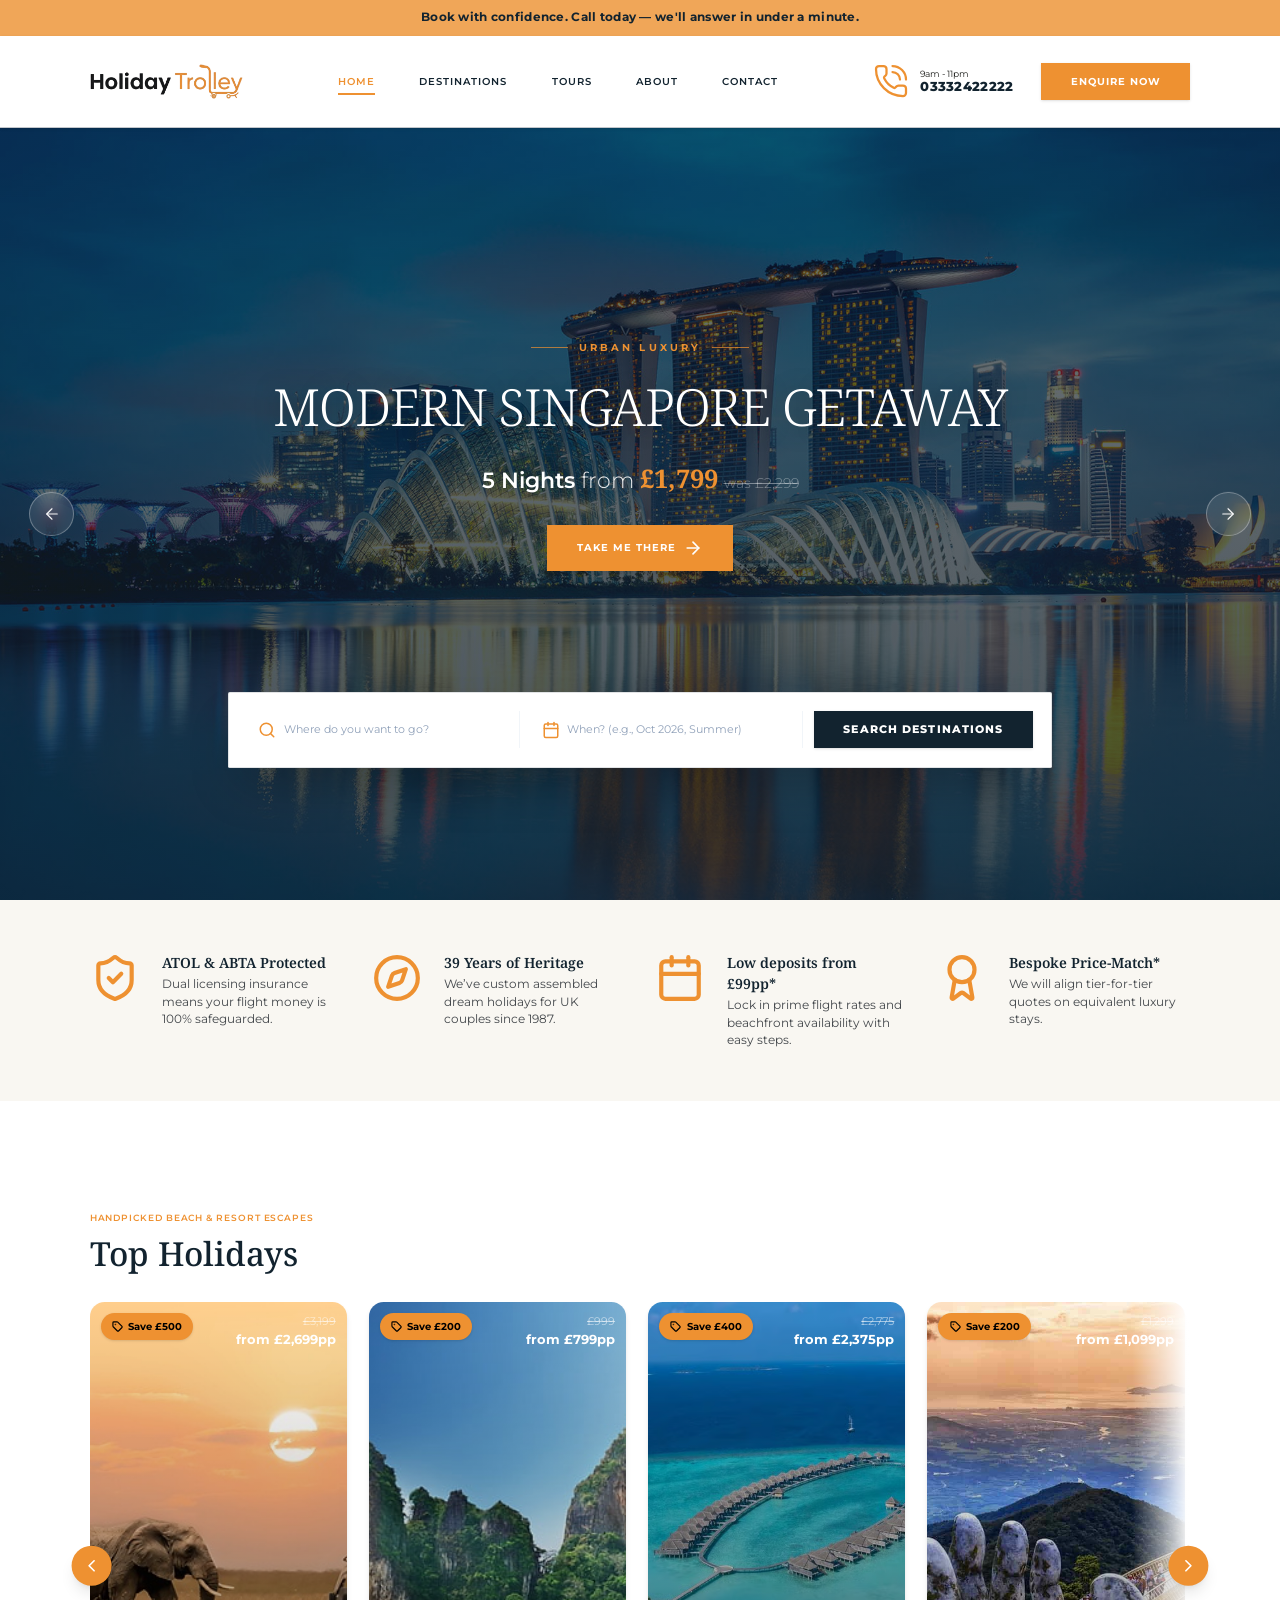
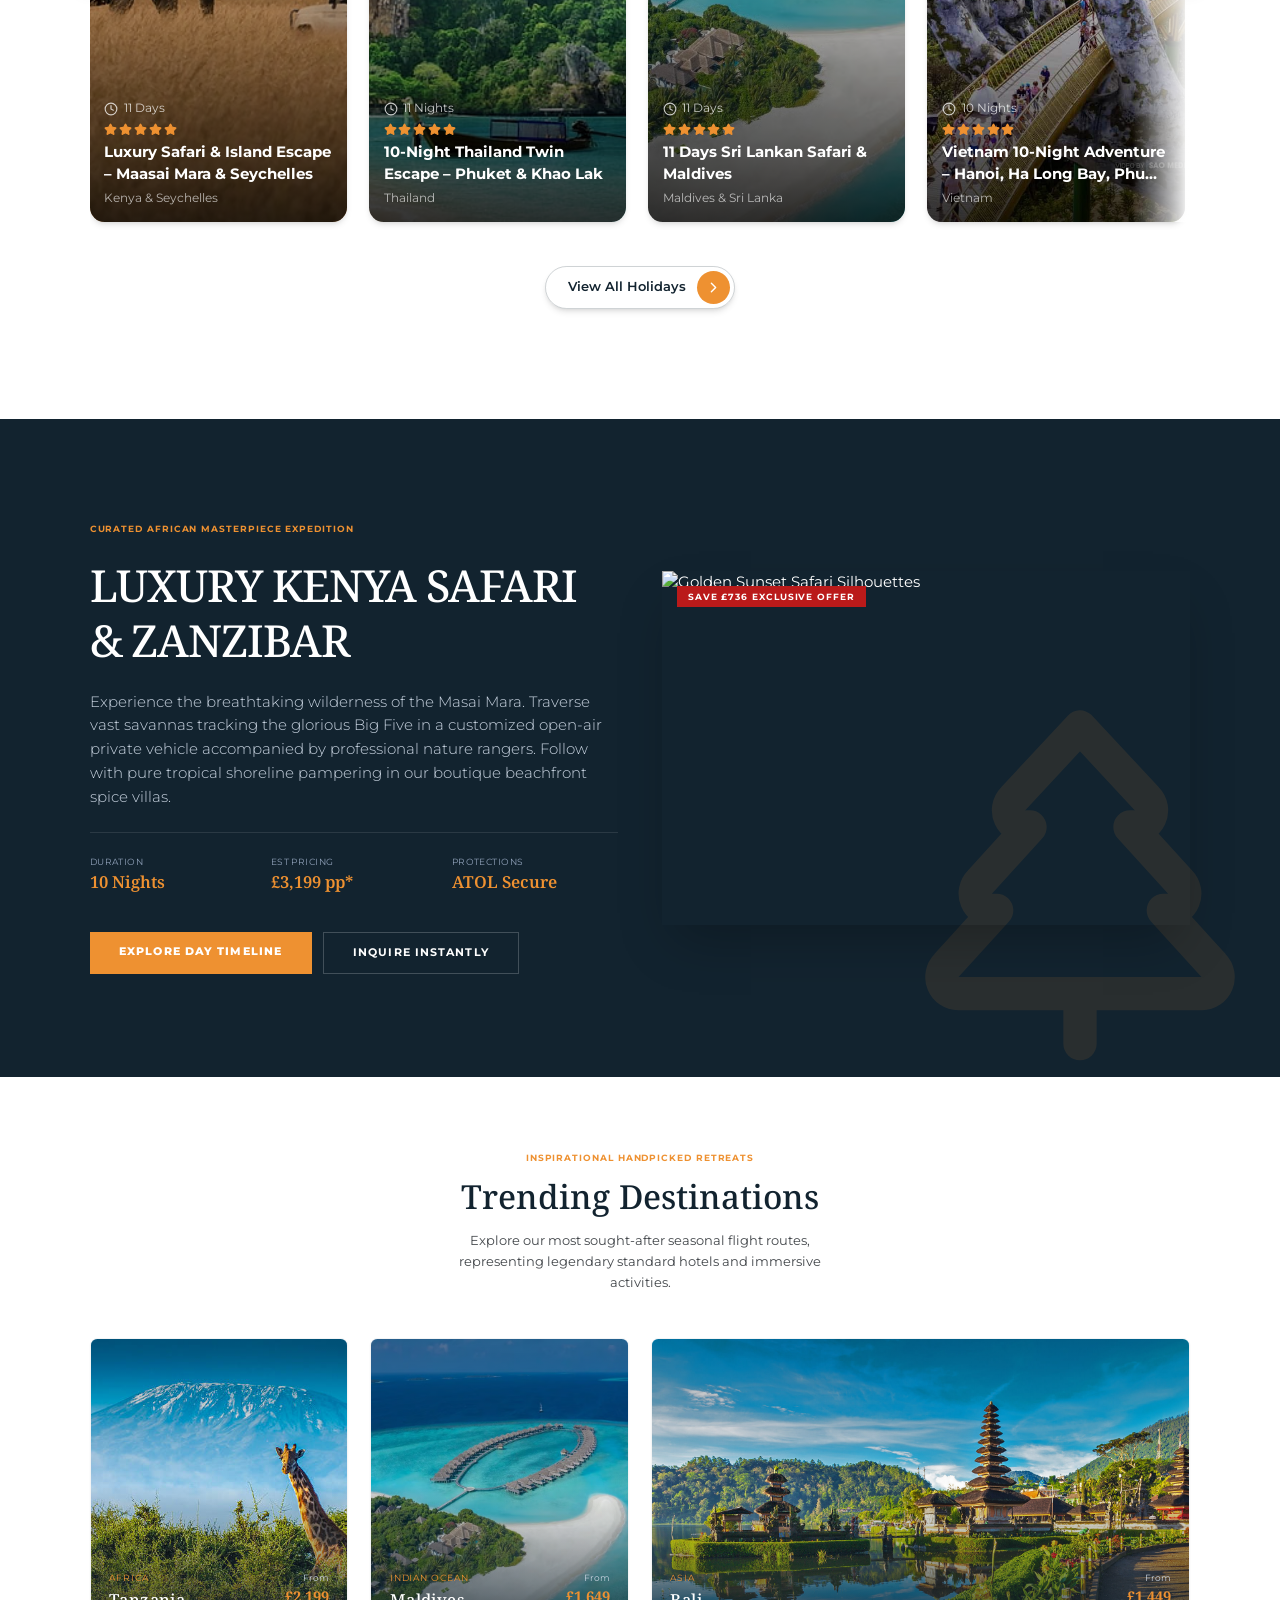
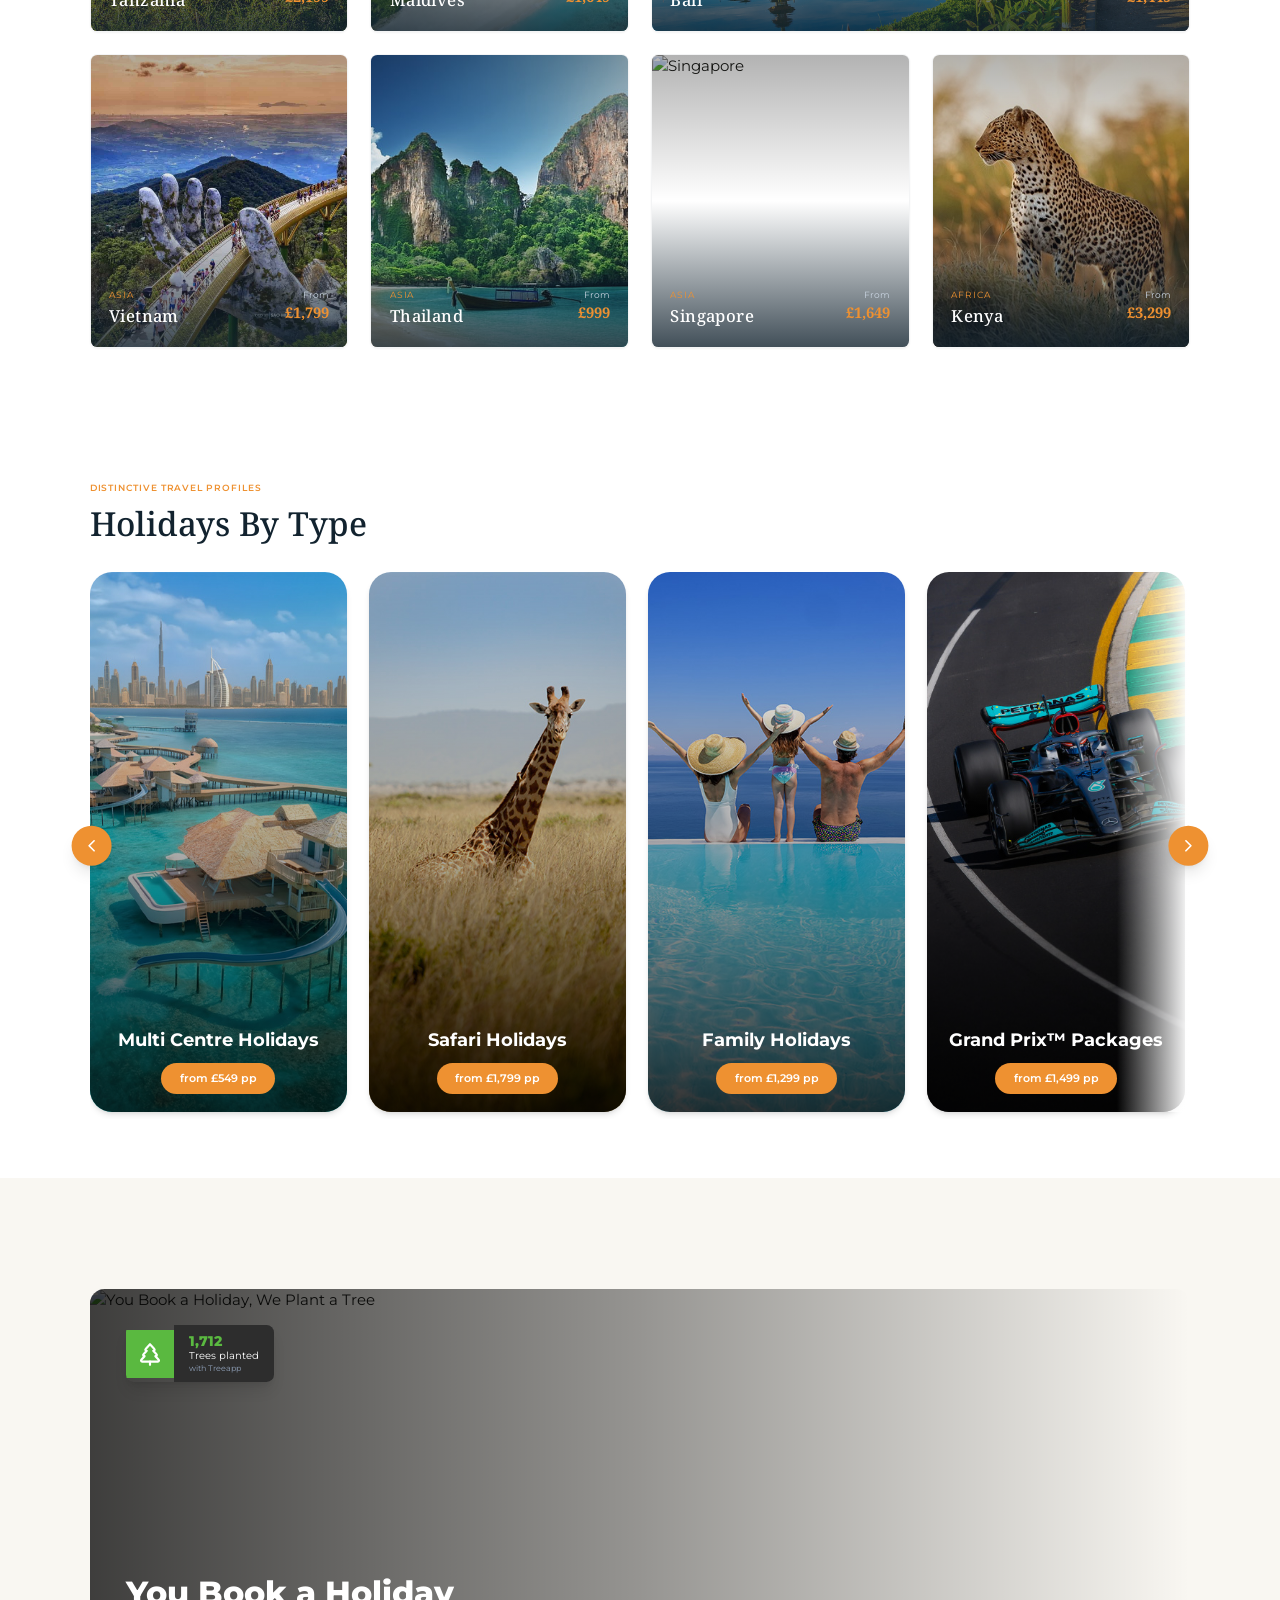
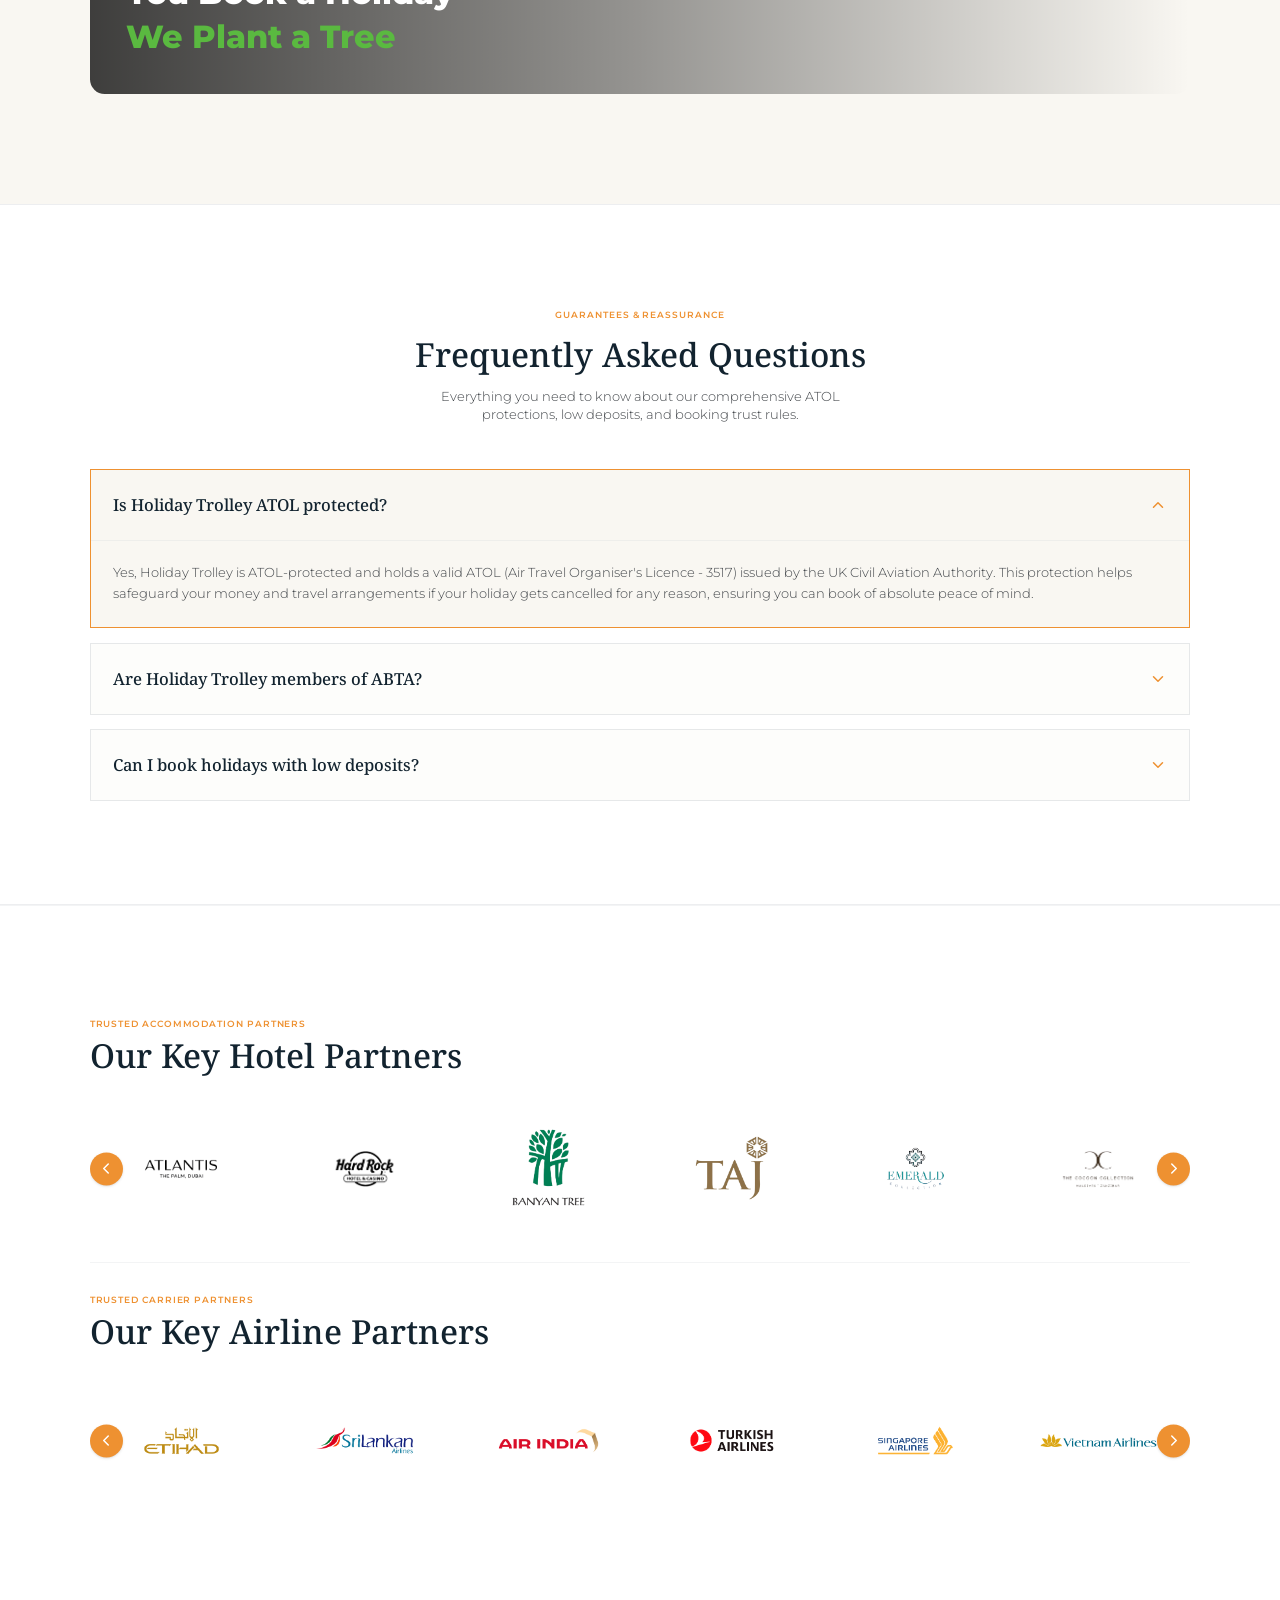
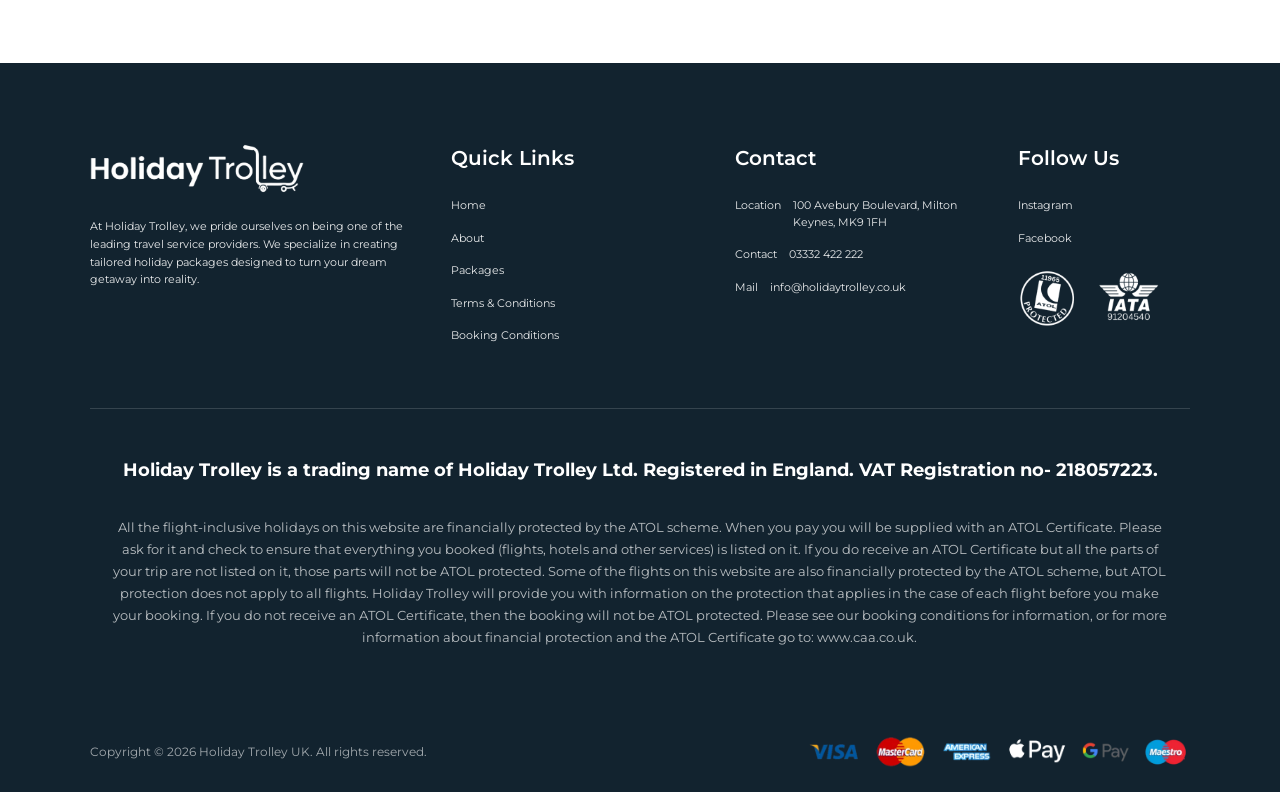
==== commit 12c69fda: "Packages updated" ====
--- a/index.html
+++ b/index.html
@@ -434,17 +434,30 @@
             </div>
             <div class="flex gap-6 overflow-x-auto scroll-smooth pb-2" data-carousel-track="1"
               style="scrollbar-width: none;">
-              <a href="https://holidaytrolley.co.uk/wp/tour/tropical-beauty-of-the-philippines-10-nights/" class="relative flex-none w-[78vw] sm:w-[44vw] md:w-[30vw] lg:w-[calc(25%-18px)] h-[520px] rounded-2xl overflow-hidden group shadow-md">
-                <img alt="Tropical Beauty of the Philippines 10-Nights" class="absolute inset-0 w-full h-full object-cover group-hover:scale-105 transition-transform duration-500" referrerpolicy="no-referrer" src="https://images.unsplash.com/photo-1518509562904-e7ef99cdde86?auto=format&fit=crop&w=800&q=80" />
+              <a href="https://holidaytrolley.co.uk/wp/tour/luxury-safari-island-escape-maasai-mara-seychelles/" class="relative flex-none w-[78vw] sm:w-[44vw] md:w-[30vw] lg:w-[calc(25%-18px)] h-[520px] rounded-2xl overflow-hidden group shadow-md">
+                <img alt="Luxury Safari &amp; Island Escape – Maasai Mara &amp; Seychelles" class="absolute inset-0 w-full h-full object-cover group-hover:scale-105 transition-transform duration-500" referrerpolicy="no-referrer" src="Assets/Destinations/Kenya-1.jpg" />
                 <div class="absolute inset-0 bg-gradient-to-t from-black/80 via-black/20 to-transparent"></div>
-                <div class="absolute top-3 left-3 right-3 flex justify-between items-start z-10"><span class="inline-flex items-center gap-1.5 bg-gold-accent text-black text-[0.8vw] font-bold px-3 py-1.5 rounded-full shadow-sm"><svg aria-hidden="true" class="lucide lucide-tag" fill="none" height="11" stroke="currentColor" stroke-linecap="round" stroke-linejoin="round" stroke-width="2.5" viewbox="0 0 24 24" width="11" xmlns="http://www.w3.org/2000/svg"><path d="M12.586 2.586A2 2 0 0 0 11.172 2H4a2 2 0 0 0-2 2v7.172a2 2 0 0 0 .586 1.414l8.704 8.704a2.426 2.426 0 0 0 3.42 0l6.58-6.58a2.426 2.426 0 0 0 0-3.42z"></path><circle cx="7.5" cy="7.5" fill="currentColor" r=".5"></circle></svg>Save £300</span>
-                  <div class="text-right"><span class="block text-white/55 text-[0.85vw] line-through">£1,899</span><span class="block text-white font-bold text-[1vw]">from £1,599pp</span></div>
+                <div class="absolute top-3 left-3 right-3 flex justify-between items-start z-10"><span class="inline-flex items-center gap-1.5 bg-gold-accent text-black text-[0.8vw] font-bold px-3 py-1.5 rounded-full shadow-sm"><svg aria-hidden="true" class="lucide lucide-tag" fill="none" height="11" stroke="currentColor" stroke-linecap="round" stroke-linejoin="round" stroke-width="2.5" viewbox="0 0 24 24" width="11" xmlns="http://www.w3.org/2000/svg"><path d="M12.586 2.586A2 2 0 0 0 11.172 2H4a2 2 0 0 0-2 2v7.172a2 2 0 0 0 .586 1.414l8.704 8.704a2.426 2.426 0 0 0 3.42 0l6.58-6.58a2.426 2.426 0 0 0 0-3.42z"></path><circle cx="7.5" cy="7.5" fill="currentColor" r=".5"></circle></svg>Save £500</span>
+                  <div class="text-right"><span class="block text-white/55 text-[0.85vw] line-through">£3,199</span><span class="block text-white font-bold text-[1vw]">from £2,699pp</span></div>
                 </div>
                 <div class="absolute bottom-0 left-0 right-0 p-4 z-10 space-y-1.5">
-                  <div class="flex items-center gap-1.5 text-white/75 text-[0.9vw]"><svg aria-hidden="true" class="lucide lucide-clock" fill="none" height="14" stroke="currentColor" stroke-linecap="round" stroke-linejoin="round" stroke-width="2" viewbox="0 0 24 24" width="14" xmlns="http://www.w3.org/2000/svg"><path d="M12 6v6l4 2"></path><circle cx="12" cy="12" r="10"></circle></svg>10 Nights</div>
+                  <div class="flex items-center gap-1.5 text-white/75 text-[0.9vw]"><svg aria-hidden="true" class="lucide lucide-clock" fill="none" height="14" stroke="currentColor" stroke-linecap="round" stroke-linejoin="round" stroke-width="2" viewbox="0 0 24 24" width="14" xmlns="http://www.w3.org/2000/svg"><path d="M12 6v6l4 2"></path><circle cx="12" cy="12" r="10"></circle></svg>11 Days</div>
                   <div class="flex gap-0.5"><svg aria-hidden="true" class="lucide lucide-star fill-gold-accent text-gold-accent" fill="none" height="13" stroke="currentColor" stroke-linecap="round" stroke-linejoin="round" stroke-width="2" viewbox="0 0 24 24" width="13" xmlns="http://www.w3.org/2000/svg"><path d="M11.525 2.295a.53.53 0 0 1 .95 0l2.31 4.679a2.123 2.123 0 0 0 1.595 1.16l5.166.756a.53.53 0 0 1 .294.904l-3.736 3.638a2.123 2.123 0 0 0-.611 1.878l.882 5.14a.53.53 0 0 1-.771.56l-4.618-2.428a2.122 2.122 0 0 0-1.973 0L6.396 21.01a.53.53 0 0 1-.77-.56l.881-5.139a2.122 2.122 0 0 0-.611-1.879L2.16 9.795a.53.53 0 0 1 .294-.906l5.165-.755a2.122 2.122 0 0 0 1.597-1.16z"></path></svg><svg aria-hidden="true" class="lucide lucide-star fill-gold-accent text-gold-accent" fill="none" height="13" stroke="currentColor" stroke-linecap="round" stroke-linejoin="round" stroke-width="2" viewbox="0 0 24 24" width="13" xmlns="http://www.w3.org/2000/svg"><path d="M11.525 2.295a.53.53 0 0 1 .95 0l2.31 4.679a2.123 2.123 0 0 0 1.595 1.16l5.166.756a.53.53 0 0 1 .294.904l-3.736 3.638a2.123 2.123 0 0 0-.611 1.878l.882 5.14a.53.53 0 0 1-.771.56l-4.618-2.428a2.122 2.122 0 0 0-1.973 0L6.396 21.01a.53.53 0 0 1-.77-.56l.881-5.139a2.122 2.122 0 0 0-.611-1.879L2.16 9.795a.53.53 0 0 1 .294-.906l5.165-.755a2.122 2.122 0 0 0 1.597-1.16z"></path></svg><svg aria-hidden="true" class="lucide lucide-star fill-gold-accent text-gold-accent" fill="none" height="13" stroke="currentColor" stroke-linecap="round" stroke-linejoin="round" stroke-width="2" viewbox="0 0 24 24" width="13" xmlns="http://www.w3.org/2000/svg"><path d="M11.525 2.295a.53.53 0 0 1 .95 0l2.31 4.679a2.123 2.123 0 0 0 1.595 1.16l5.166.756a.53.53 0 0 1 .294.904l-3.736 3.638a2.123 2.123 0 0 0-.611 1.878l.882 5.14a.53.53 0 0 1-.771.56l-4.618-2.428a2.122 2.122 0 0 0-1.973 0L6.396 21.01a.53.53 0 0 1-.77-.56l.881-5.139a2.122 2.122 0 0 0-.611-1.879L2.16 9.795a.53.53 0 0 1 .294-.906l5.165-.755a2.122 2.122 0 0 0 1.597-1.16z"></path></svg><svg aria-hidden="true" class="lucide lucide-star fill-gold-accent text-gold-accent" fill="none" height="13" stroke="currentColor" stroke-linecap="round" stroke-linejoin="round" stroke-width="2" viewbox="0 0 24 24" width="13" xmlns="http://www.w3.org/2000/svg"><path d="M11.525 2.295a.53.53 0 0 1 .95 0l2.31 4.679a2.123 2.123 0 0 0 1.595 1.16l5.166.756a.53.53 0 0 1 .294.904l-3.736 3.638a2.123 2.123 0 0 0-.611 1.878l.882 5.14a.53.53 0 0 1-.771.56l-4.618-2.428a2.122 2.122 0 0 0-1.973 0L6.396 21.01a.53.53 0 0 1-.77-.56l.881-5.139a2.122 2.122 0 0 0-.611-1.879L2.16 9.795a.53.53 0 0 1 .294-.906l5.165-.755a2.122 2.122 0 0 0 1.597-1.16z"></path></svg><svg aria-hidden="true" class="lucide lucide-star fill-gold-accent text-gold-accent" fill="none" height="13" stroke="currentColor" stroke-linecap="round" stroke-linejoin="round" stroke-width="2" viewbox="0 0 24 24" width="13" xmlns="http://www.w3.org/2000/svg"><path d="M11.525 2.295a.53.53 0 0 1 .95 0l2.31 4.679a2.123 2.123 0 0 0 1.595 1.16l5.166.756a.53.53 0 0 1 .294.904l-3.736 3.638a2.123 2.123 0 0 0-.611 1.878l.882 5.14a.53.53 0 0 1-.771.56l-4.618-2.428a2.122 2.122 0 0 0-1.973 0L6.396 21.01a.53.53 0 0 1-.77-.56l.881-5.139a2.122 2.122 0 0 0-.611-1.879L2.16 9.795a.53.53 0 0 1 .294-.906l5.165-.755a2.122 2.122 0 0 0 1.597-1.16z"></path></svg></div>
-                  <h3 class="font-bold text-white text-[1.2vw] leading-snug line-clamp-2">Tropical Beauty of the Philippines 10-Nights</h3>
-                  <p class="text-white/65 text-[0.95vw]">Philippines</p>
+                  <h3 class="font-bold text-white text-[1.2vw] leading-snug line-clamp-2">Luxury Safari &amp; Island Escape – Maasai Mara &amp; Seychelles</h3>
+                  <p class="text-white/65 text-[0.95vw]">Kenya &amp; Seychelles</p>
+                </div>
+              </a>
+              <a href="https://holidaytrolley.co.uk/wp/tour/10-night-thailand-twin-escape-phuket-khao-lak/" class="relative flex-none w-[78vw] sm:w-[44vw] md:w-[30vw] lg:w-[calc(25%-18px)] h-[520px] rounded-2xl overflow-hidden group shadow-md">
+                <img alt="10-Night Thailand Twin Escape – Phuket &amp; Khao Lak" class="absolute inset-0 w-full h-full object-cover group-hover:scale-105 transition-transform duration-500" referrerpolicy="no-referrer" src="Assets/Destinations/Thailand.jpg" />
+                <div class="absolute inset-0 bg-gradient-to-t from-black/80 via-black/20 to-transparent"></div>
+                <div class="absolute top-3 left-3 right-3 flex justify-between items-start z-10"><span class="inline-flex items-center gap-1.5 bg-gold-accent text-black text-[0.8vw] font-bold px-3 py-1.5 rounded-full shadow-sm"><svg aria-hidden="true" class="lucide lucide-tag" fill="none" height="11" stroke="currentColor" stroke-linecap="round" stroke-linejoin="round" stroke-width="2.5" viewbox="0 0 24 24" width="11" xmlns="http://www.w3.org/2000/svg"><path d="M12.586 2.586A2 2 0 0 0 11.172 2H4a2 2 0 0 0-2 2v7.172a2 2 0 0 0 .586 1.414l8.704 8.704a2.426 2.426 0 0 0 3.42 0l6.58-6.58a2.426 2.426 0 0 0 0-3.42z"></path><circle cx="7.5" cy="7.5" fill="currentColor" r=".5"></circle></svg>Save £200</span>
+                  <div class="text-right"><span class="block text-white/55 text-[0.85vw] line-through">£999</span><span class="block text-white font-bold text-[1vw]">from £799pp</span></div>
+                </div>
+                <div class="absolute bottom-0 left-0 right-0 p-4 z-10 space-y-1.5">
+                  <div class="flex items-center gap-1.5 text-white/75 text-[0.9vw]"><svg aria-hidden="true" class="lucide lucide-clock" fill="none" height="14" stroke="currentColor" stroke-linecap="round" stroke-linejoin="round" stroke-width="2" viewbox="0 0 24 24" width="14" xmlns="http://www.w3.org/2000/svg"><path d="M12 6v6l4 2"></path><circle cx="12" cy="12" r="10"></circle></svg>11 Nights</div>
+                  <div class="flex gap-0.5"><svg aria-hidden="true" class="lucide lucide-star fill-gold-accent text-gold-accent" fill="none" height="13" stroke="currentColor" stroke-linecap="round" stroke-linejoin="round" stroke-width="2" viewbox="0 0 24 24" width="13" xmlns="http://www.w3.org/2000/svg"><path d="M11.525 2.295a.53.53 0 0 1 .95 0l2.31 4.679a2.123 2.123 0 0 0 1.595 1.16l5.166.756a.53.53 0 0 1 .294.904l-3.736 3.638a2.123 2.123 0 0 0-.611 1.878l.882 5.14a.53.53 0 0 1-.771.56l-4.618-2.428a2.122 2.122 0 0 0-1.973 0L6.396 21.01a.53.53 0 0 1-.77-.56l.881-5.139a2.122 2.122 0 0 0-.611-1.879L2.16 9.795a.53.53 0 0 1 .294-.906l5.165-.755a2.122 2.122 0 0 0 1.597-1.16z"></path></svg><svg aria-hidden="true" class="lucide lucide-star fill-gold-accent text-gold-accent" fill="none" height="13" stroke="currentColor" stroke-linecap="round" stroke-linejoin="round" stroke-width="2" viewbox="0 0 24 24" width="13" xmlns="http://www.w3.org/2000/svg"><path d="M11.525 2.295a.53.53 0 0 1 .95 0l2.31 4.679a2.123 2.123 0 0 0 1.595 1.16l5.166.756a.53.53 0 0 1 .294.904l-3.736 3.638a2.123 2.123 0 0 0-.611 1.878l.882 5.14a.53.53 0 0 1-.771.56l-4.618-2.428a2.122 2.122 0 0 0-1.973 0L6.396 21.01a.53.53 0 0 1-.77-.56l.881-5.139a2.122 2.122 0 0 0-.611-1.879L2.16 9.795a.53.53 0 0 1 .294-.906l5.165-.755a2.122 2.122 0 0 0 1.597-1.16z"></path></svg><svg aria-hidden="true" class="lucide lucide-star fill-gold-accent text-gold-accent" fill="none" height="13" stroke="currentColor" stroke-linecap="round" stroke-linejoin="round" stroke-width="2" viewbox="0 0 24 24" width="13" xmlns="http://www.w3.org/2000/svg"><path d="M11.525 2.295a.53.53 0 0 1 .95 0l2.31 4.679a2.123 2.123 0 0 0 1.595 1.16l5.166.756a.53.53 0 0 1 .294.904l-3.736 3.638a2.123 2.123 0 0 0-.611 1.878l.882 5.14a.53.53 0 0 1-.771.56l-4.618-2.428a2.122 2.122 0 0 0-1.973 0L6.396 21.01a.53.53 0 0 1-.77-.56l.881-5.139a2.122 2.122 0 0 0-.611-1.879L2.16 9.795a.53.53 0 0 1 .294-.906l5.165-.755a2.122 2.122 0 0 0 1.597-1.16z"></path></svg><svg aria-hidden="true" class="lucide lucide-star fill-gold-accent text-gold-accent" fill="none" height="13" stroke="currentColor" stroke-linecap="round" stroke-linejoin="round" stroke-width="2" viewbox="0 0 24 24" width="13" xmlns="http://www.w3.org/2000/svg"><path d="M11.525 2.295a.53.53 0 0 1 .95 0l2.31 4.679a2.123 2.123 0 0 0 1.595 1.16l5.166.756a.53.53 0 0 1 .294.904l-3.736 3.638a2.123 2.123 0 0 0-.611 1.878l.882 5.14a.53.53 0 0 1-.771.56l-4.618-2.428a2.122 2.122 0 0 0-1.973 0L6.396 21.01a.53.53 0 0 1-.77-.56l.881-5.139a2.122 2.122 0 0 0-.611-1.879L2.16 9.795a.53.53 0 0 1 .294-.906l5.165-.755a2.122 2.122 0 0 0 1.597-1.16z"></path></svg><svg aria-hidden="true" class="lucide lucide-star fill-gold-accent text-gold-accent" fill="none" height="13" stroke="currentColor" stroke-linecap="round" stroke-linejoin="round" stroke-width="2" viewbox="0 0 24 24" width="13" xmlns="http://www.w3.org/2000/svg"><path d="M11.525 2.295a.53.53 0 0 1 .95 0l2.31 4.679a2.123 2.123 0 0 0 1.595 1.16l5.166.756a.53.53 0 0 1 .294.904l-3.736 3.638a2.123 2.123 0 0 0-.611 1.878l.882 5.14a.53.53 0 0 1-.771.56l-4.618-2.428a2.122 2.122 0 0 0-1.973 0L6.396 21.01a.53.53 0 0 1-.77-.56l.881-5.139a2.122 2.122 0 0 0-.611-1.879L2.16 9.795a.53.53 0 0 1 .294-.906l5.165-.755a2.122 2.122 0 0 0 1.597-1.16z"></path></svg></div>
+                  <h3 class="font-bold text-white text-[1.2vw] leading-snug line-clamp-2">10-Night Thailand Twin Escape – Phuket &amp; Khao Lak</h3>
+                  <p class="text-white/65 text-[0.95vw]">Thailand</p>
                 </div>
               </a>
               <a href="https://holidaytrolley.co.uk/wp/tour/11-days-sri-lankan-safari-maldives/" class="relative flex-none w-[78vw] sm:w-[44vw] md:w-[30vw] lg:w-[calc(25%-18px)] h-[520px] rounded-2xl overflow-hidden group shadow-md">
@@ -460,6 +473,19 @@
                   <p class="text-white/65 text-[0.95vw]">Maldives &amp; Sri Lanka</p>
                 </div>
               </a>
+              <a href="https://holidaytrolley.co.uk/wp/tour/vietnam-10-night-adventure-hanoi-ha-long-bay-phu-quoc-ho-chi-minh-city/" class="relative flex-none w-[78vw] sm:w-[44vw] md:w-[30vw] lg:w-[calc(25%-18px)] h-[520px] rounded-2xl overflow-hidden group shadow-md">
+                <img alt="Vietnam 10-Night Adventure" class="absolute inset-0 w-full h-full object-cover group-hover:scale-105 transition-transform duration-500" referrerpolicy="no-referrer" src="Assets/Destinations/Veitnam.jpg" />
+                <div class="absolute inset-0 bg-gradient-to-t from-black/80 via-black/20 to-transparent"></div>
+                <div class="absolute top-3 left-3 right-3 flex justify-between items-start z-10"><span class="inline-flex items-center gap-1.5 bg-gold-accent text-black text-[0.8vw] font-bold px-3 py-1.5 rounded-full shadow-sm"><svg aria-hidden="true" class="lucide lucide-tag" fill="none" height="11" stroke="currentColor" stroke-linecap="round" stroke-linejoin="round" stroke-width="2.5" viewbox="0 0 24 24" width="11" xmlns="http://www.w3.org/2000/svg"><path d="M12.586 2.586A2 2 0 0 0 11.172 2H4a2 2 0 0 0-2 2v7.172a2 2 0 0 0 .586 1.414l8.704 8.704a2.426 2.426 0 0 0 3.42 0l6.58-6.58a2.426 2.426 0 0 0 0-3.42z"></path><circle cx="7.5" cy="7.5" fill="currentColor" r=".5"></circle></svg>Save £200</span>
+                  <div class="text-right"><span class="block text-white/55 text-[0.85vw] line-through">£1,299</span><span class="block text-white font-bold text-[1vw]">from £1,099pp</span></div>
+                </div>
+                <div class="absolute bottom-0 left-0 right-0 p-4 z-10 space-y-1.5">
+                  <div class="flex items-center gap-1.5 text-white/75 text-[0.9vw]"><svg aria-hidden="true" class="lucide lucide-clock" fill="none" height="14" stroke="currentColor" stroke-linecap="round" stroke-linejoin="round" stroke-width="2" viewbox="0 0 24 24" width="14" xmlns="http://www.w3.org/2000/svg"><path d="M12 6v6l4 2"></path><circle cx="12" cy="12" r="10"></circle></svg>10 Nights</div>
+                  <div class="flex gap-0.5"><svg aria-hidden="true" class="lucide lucide-star fill-gold-accent text-gold-accent" fill="none" height="13" stroke="currentColor" stroke-linecap="round" stroke-linejoin="round" stroke-width="2" viewbox="0 0 24 24" width="13" xmlns="http://www.w3.org/2000/svg"><path d="M11.525 2.295a.53.53 0 0 1 .95 0l2.31 4.679a2.123 2.123 0 0 0 1.595 1.16l5.166.756a.53.53 0 0 1 .294.904l-3.736 3.638a2.123 2.123 0 0 0-.611 1.878l.882 5.14a.53.53 0 0 1-.771.56l-4.618-2.428a2.122 2.122 0 0 0-1.973 0L6.396 21.01a.53.53 0 0 1-.77-.56l.881-5.139a2.122 2.122 0 0 0-.611-1.879L2.16 9.795a.53.53 0 0 1 .294-.906l5.165-.755a2.122 2.122 0 0 0 1.597-1.16z"></path></svg><svg aria-hidden="true" class="lucide lucide-star fill-gold-accent text-gold-accent" fill="none" height="13" stroke="currentColor" stroke-linecap="round" stroke-linejoin="round" stroke-width="2" viewbox="0 0 24 24" width="13" xmlns="http://www.w3.org/2000/svg"><path d="M11.525 2.295a.53.53 0 0 1 .95 0l2.31 4.679a2.123 2.123 0 0 0 1.595 1.16l5.166.756a.53.53 0 0 1 .294.904l-3.736 3.638a2.123 2.123 0 0 0-.611 1.878l.882 5.14a.53.53 0 0 1-.771.56l-4.618-2.428a2.122 2.122 0 0 0-1.973 0L6.396 21.01a.53.53 0 0 1-.77-.56l.881-5.139a2.122 2.122 0 0 0-.611-1.879L2.16 9.795a.53.53 0 0 1 .294-.906l5.165-.755a2.122 2.122 0 0 0 1.597-1.16z"></path></svg><svg aria-hidden="true" class="lucide lucide-star fill-gold-accent text-gold-accent" fill="none" height="13" stroke="currentColor" stroke-linecap="round" stroke-linejoin="round" stroke-width="2" viewbox="0 0 24 24" width="13" xmlns="http://www.w3.org/2000/svg"><path d="M11.525 2.295a.53.53 0 0 1 .95 0l2.31 4.679a2.123 2.123 0 0 0 1.595 1.16l5.166.756a.53.53 0 0 1 .294.904l-3.736 3.638a2.123 2.123 0 0 0-.611 1.878l.882 5.14a.53.53 0 0 1-.771.56l-4.618-2.428a2.122 2.122 0 0 0-1.973 0L6.396 21.01a.53.53 0 0 1-.77-.56l.881-5.139a2.122 2.122 0 0 0-.611-1.879L2.16 9.795a.53.53 0 0 1 .294-.906l5.165-.755a2.122 2.122 0 0 0 1.597-1.16z"></path></svg><svg aria-hidden="true" class="lucide lucide-star fill-gold-accent text-gold-accent" fill="none" height="13" stroke="currentColor" stroke-linecap="round" stroke-linejoin="round" stroke-width="2" viewbox="0 0 24 24" width="13" xmlns="http://www.w3.org/2000/svg"><path d="M11.525 2.295a.53.53 0 0 1 .95 0l2.31 4.679a2.123 2.123 0 0 0 1.595 1.16l5.166.756a.53.53 0 0 1 .294.904l-3.736 3.638a2.123 2.123 0 0 0-.611 1.878l.882 5.14a.53.53 0 0 1-.771.56l-4.618-2.428a2.122 2.122 0 0 0-1.973 0L6.396 21.01a.53.53 0 0 1-.77-.56l.881-5.139a2.122 2.122 0 0 0-.611-1.879L2.16 9.795a.53.53 0 0 1 .294-.906l5.165-.755a2.122 2.122 0 0 0 1.597-1.16z"></path></svg><svg aria-hidden="true" class="lucide lucide-star fill-gold-accent text-gold-accent" fill="none" height="13" stroke="currentColor" stroke-linecap="round" stroke-linejoin="round" stroke-width="2" viewbox="0 0 24 24" width="13" xmlns="http://www.w3.org/2000/svg"><path d="M11.525 2.295a.53.53 0 0 1 .95 0l2.31 4.679a2.123 2.123 0 0 0 1.595 1.16l5.166.756a.53.53 0 0 1 .294.904l-3.736 3.638a2.123 2.123 0 0 0-.611 1.878l.882 5.14a.53.53 0 0 1-.771.56l-4.618-2.428a2.122 2.122 0 0 0-1.973 0L6.396 21.01a.53.53 0 0 1-.77-.56l.881-5.139a2.122 2.122 0 0 0-.611-1.879L2.16 9.795a.53.53 0 0 1 .294-.906l5.165-.755a2.122 2.122 0 0 0 1.597-1.16z"></path></svg></div>
+                  <h3 class="font-bold text-white text-[1.2vw] leading-snug line-clamp-2">Vietnam 10-Night Adventure – Hanoi, Ha Long Bay, Phu Quoc &amp; Ho Chi Minh City</h3>
+                  <p class="text-white/65 text-[0.95vw]">Vietnam</p>
+                </div>
+              </a>
               <a href="https://holidaytrolley.co.uk/wp/tour/10-night-south-africa-safari-zanzibar-beach-getaway/" class="relative flex-none w-[78vw] sm:w-[44vw] md:w-[30vw] lg:w-[calc(25%-18px)] h-[520px] rounded-2xl overflow-hidden group shadow-md">
                 <img alt="10-Night South Africa Safari &amp; Zanzibar Beach Getaway" class="absolute inset-0 w-full h-full object-cover group-hover:scale-105 transition-transform duration-500" referrerpolicy="no-referrer" src="https://images.unsplash.com/photo-1516026672322-bc52d61a55d5?auto=format&fit=crop&w=800&q=80" />
                 <div class="absolute inset-0 bg-gradient-to-t from-black/80 via-black/20 to-transparent"></div>
@@ -486,17 +512,30 @@
                   <p class="text-white/65 text-[0.95vw]">Philippines</p>
                 </div>
               </a>
-              <a href="https://holidaytrolley.co.uk/wp/tour/luxury-safari-island-escape-maasai-mara-seychelles/" class="relative flex-none w-[78vw] sm:w-[44vw] md:w-[30vw] lg:w-[calc(25%-18px)] h-[520px] rounded-2xl overflow-hidden group shadow-md">
-                <img alt="Luxury Safari &amp; Island Escape – Maasai Mara &amp; Seychelles" class="absolute inset-0 w-full h-full object-cover group-hover:scale-105 transition-transform duration-500" referrerpolicy="no-referrer" src="Assets/Destinations/Kenya-1.jpg" />
+              <a href="https://holidaytrolley.co.uk/wp/tour/11-day-signature-luxury-safari-island-getaway-kenya-zanzibar/" class="relative flex-none w-[78vw] sm:w-[44vw] md:w-[30vw] lg:w-[calc(25%-18px)] h-[520px] rounded-2xl overflow-hidden group shadow-md">
+                <img alt="11-Day Signature Luxury Safari &amp; Island Getaway – Kenya &amp; Zanzibar" class="absolute inset-0 w-full h-full object-cover group-hover:scale-105 transition-transform duration-500" referrerpolicy="no-referrer" src="Assets/Destinations/Tanzania.jpg" />
                 <div class="absolute inset-0 bg-gradient-to-t from-black/80 via-black/20 to-transparent"></div>
-                <div class="absolute top-3 left-3 right-3 flex justify-between items-start z-10"><span class="inline-flex items-center gap-1.5 bg-gold-accent text-black text-[0.8vw] font-bold px-3 py-1.5 rounded-full shadow-sm"><svg aria-hidden="true" class="lucide lucide-tag" fill="none" height="11" stroke="currentColor" stroke-linecap="round" stroke-linejoin="round" stroke-width="2.5" viewbox="0 0 24 24" width="11" xmlns="http://www.w3.org/2000/svg"><path d="M12.586 2.586A2 2 0 0 0 11.172 2H4a2 2 0 0 0-2 2v7.172a2 2 0 0 0 .586 1.414l8.704 8.704a2.426 2.426 0 0 0 3.42 0l6.58-6.58a2.426 2.426 0 0 0 0-3.42z"></path><circle cx="7.5" cy="7.5" fill="currentColor" r=".5"></circle></svg>Save £500</span>
-                  <div class="text-right"><span class="block text-white/55 text-[0.85vw] line-through">£3,199</span><span class="block text-white font-bold text-[1vw]">from £2,699pp</span></div>
+                <div class="absolute top-3 left-3 right-3 flex justify-between items-start z-10"><span class="inline-flex items-center gap-1.5 bg-gold-accent text-black text-[0.8vw] font-bold px-3 py-1.5 rounded-full shadow-sm"><svg aria-hidden="true" class="lucide lucide-tag" fill="none" height="11" stroke="currentColor" stroke-linecap="round" stroke-linejoin="round" stroke-width="2.5" viewbox="0 0 24 24" width="11" xmlns="http://www.w3.org/2000/svg"><path d="M12.586 2.586A2 2 0 0 0 11.172 2H4a2 2 0 0 0-2 2v7.172a2 2 0 0 0 .586 1.414l8.704 8.704a2.426 2.426 0 0 0 3.42 0l6.58-6.58a2.426 2.426 0 0 0 0-3.42z"></path><circle cx="7.5" cy="7.5" fill="currentColor" r=".5"></circle></svg>Save £400</span>
+                  <div class="text-right"><span class="block text-white/55 text-[0.85vw] line-through">£2,399</span><span class="block text-white font-bold text-[1vw]">from £1,999pp</span></div>
                 </div>
                 <div class="absolute bottom-0 left-0 right-0 p-4 z-10 space-y-1.5">
                   <div class="flex items-center gap-1.5 text-white/75 text-[0.9vw]"><svg aria-hidden="true" class="lucide lucide-clock" fill="none" height="14" stroke="currentColor" stroke-linecap="round" stroke-linejoin="round" stroke-width="2" viewbox="0 0 24 24" width="14" xmlns="http://www.w3.org/2000/svg"><path d="M12 6v6l4 2"></path><circle cx="12" cy="12" r="10"></circle></svg>11 Days</div>
                   <div class="flex gap-0.5"><svg aria-hidden="true" class="lucide lucide-star fill-gold-accent text-gold-accent" fill="none" height="13" stroke="currentColor" stroke-linecap="round" stroke-linejoin="round" stroke-width="2" viewbox="0 0 24 24" width="13" xmlns="http://www.w3.org/2000/svg"><path d="M11.525 2.295a.53.53 0 0 1 .95 0l2.31 4.679a2.123 2.123 0 0 0 1.595 1.16l5.166.756a.53.53 0 0 1 .294.904l-3.736 3.638a2.123 2.123 0 0 0-.611 1.878l.882 5.14a.53.53 0 0 1-.771.56l-4.618-2.428a2.122 2.122 0 0 0-1.973 0L6.396 21.01a.53.53 0 0 1-.77-.56l.881-5.139a2.122 2.122 0 0 0-.611-1.879L2.16 9.795a.53.53 0 0 1 .294-.906l5.165-.755a2.122 2.122 0 0 0 1.597-1.16z"></path></svg><svg aria-hidden="true" class="lucide lucide-star fill-gold-accent text-gold-accent" fill="none" height="13" stroke="currentColor" stroke-linecap="round" stroke-linejoin="round" stroke-width="2" viewbox="0 0 24 24" width="13" xmlns="http://www.w3.org/2000/svg"><path d="M11.525 2.295a.53.53 0 0 1 .95 0l2.31 4.679a2.123 2.123 0 0 0 1.595 1.16l5.166.756a.53.53 0 0 1 .294.904l-3.736 3.638a2.123 2.123 0 0 0-.611 1.878l.882 5.14a.53.53 0 0 1-.771.56l-4.618-2.428a2.122 2.122 0 0 0-1.973 0L6.396 21.01a.53.53 0 0 1-.77-.56l.881-5.139a2.122 2.122 0 0 0-.611-1.879L2.16 9.795a.53.53 0 0 1 .294-.906l5.165-.755a2.122 2.122 0 0 0 1.597-1.16z"></path></svg><svg aria-hidden="true" class="lucide lucide-star fill-gold-accent text-gold-accent" fill="none" height="13" stroke="currentColor" stroke-linecap="round" stroke-linejoin="round" stroke-width="2" viewbox="0 0 24 24" width="13" xmlns="http://www.w3.org/2000/svg"><path d="M11.525 2.295a.53.53 0 0 1 .95 0l2.31 4.679a2.123 2.123 0 0 0 1.595 1.16l5.166.756a.53.53 0 0 1 .294.904l-3.736 3.638a2.123 2.123 0 0 0-.611 1.878l.882 5.14a.53.53 0 0 1-.771.56l-4.618-2.428a2.122 2.122 0 0 0-1.973 0L6.396 21.01a.53.53 0 0 1-.77-.56l.881-5.139a2.122 2.122 0 0 0-.611-1.879L2.16 9.795a.53.53 0 0 1 .294-.906l5.165-.755a2.122 2.122 0 0 0 1.597-1.16z"></path></svg><svg aria-hidden="true" class="lucide lucide-star fill-gold-accent text-gold-accent" fill="none" height="13" stroke="currentColor" stroke-linecap="round" stroke-linejoin="round" stroke-width="2" viewbox="0 0 24 24" width="13" xmlns="http://www.w3.org/2000/svg"><path d="M11.525 2.295a.53.53 0 0 1 .95 0l2.31 4.679a2.123 2.123 0 0 0 1.595 1.16l5.166.756a.53.53 0 0 1 .294.904l-3.736 3.638a2.123 2.123 0 0 0-.611 1.878l.882 5.14a.53.53 0 0 1-.771.56l-4.618-2.428a2.122 2.122 0 0 0-1.973 0L6.396 21.01a.53.53 0 0 1-.77-.56l.881-5.139a2.122 2.122 0 0 0-.611-1.879L2.16 9.795a.53.53 0 0 1 .294-.906l5.165-.755a2.122 2.122 0 0 0 1.597-1.16z"></path></svg><svg aria-hidden="true" class="lucide lucide-star fill-gold-accent text-gold-accent" fill="none" height="13" stroke="currentColor" stroke-linecap="round" stroke-linejoin="round" stroke-width="2" viewbox="0 0 24 24" width="13" xmlns="http://www.w3.org/2000/svg"><path d="M11.525 2.295a.53.53 0 0 1 .95 0l2.31 4.679a2.123 2.123 0 0 0 1.595 1.16l5.166.756a.53.53 0 0 1 .294.904l-3.736 3.638a2.123 2.123 0 0 0-.611 1.878l.882 5.14a.53.53 0 0 1-.771.56l-4.618-2.428a2.122 2.122 0 0 0-1.973 0L6.396 21.01a.53.53 0 0 1-.77-.56l.881-5.139a2.122 2.122 0 0 0-.611-1.879L2.16 9.795a.53.53 0 0 1 .294-.906l5.165-.755a2.122 2.122 0 0 0 1.597-1.16z"></path></svg></div>
-                  <h3 class="font-bold text-white text-[1.2vw] leading-snug line-clamp-2">Luxury Safari &amp; Island Escape – Maasai Mara &amp; Seychelles</h3>
-                  <p class="text-white/65 text-[0.95vw]">Kenya &amp; Seychelles</p>
+                  <h3 class="font-bold text-white text-[1.2vw] leading-snug line-clamp-2">11-Day Signature Luxury Safari &amp; Island Getaway – Kenya &amp; Zanzibar</h3>
+                  <p class="text-white/65 text-[0.95vw]">Kenya &amp; Zanzibar</p>
+                </div>
+              </a>
+              <a href="https://holidaytrolley.co.uk/wp/tour/10-night-singapore-bali-kuala-lumpur-adventure/" class="relative flex-none w-[78vw] sm:w-[44vw] md:w-[30vw] lg:w-[calc(25%-18px)] h-[520px] rounded-2xl overflow-hidden group shadow-md">
+                <img alt="10-Night Singapore, Bali &amp; Kuala Lumpur Adventure" class="absolute inset-0 w-full h-full object-cover group-hover:scale-105 transition-transform duration-500" referrerpolicy="no-referrer" src="Assets/Destinations/Bali.jpg" />
+                <div class="absolute inset-0 bg-gradient-to-t from-black/80 via-black/20 to-transparent"></div>
+                <div class="absolute top-3 left-3 right-3 flex justify-between items-start z-10"><span class="inline-flex items-center gap-1.5 bg-gold-accent text-black text-[0.8vw] font-bold px-3 py-1.5 rounded-full shadow-sm"><svg aria-hidden="true" class="lucide lucide-tag" fill="none" height="11" stroke="currentColor" stroke-linecap="round" stroke-linejoin="round" stroke-width="2.5" viewbox="0 0 24 24" width="11" xmlns="http://www.w3.org/2000/svg"><path d="M12.586 2.586A2 2 0 0 0 11.172 2H4a2 2 0 0 0-2 2v7.172a2 2 0 0 0 .586 1.414l8.704 8.704a2.426 2.426 0 0 0 3.42 0l6.58-6.58a2.426 2.426 0 0 0 0-3.42z"></path><circle cx="7.5" cy="7.5" fill="currentColor" r=".5"></circle></svg>Save £200</span>
+                  <div class="text-right"><span class="block text-white/55 text-[0.85vw] line-through">£1,399</span><span class="block text-white font-bold text-[1vw]">from £1,199pp</span></div>
+                </div>
+                <div class="absolute bottom-0 left-0 right-0 p-4 z-10 space-y-1.5">
+                  <div class="flex items-center gap-1.5 text-white/75 text-[0.9vw]"><svg aria-hidden="true" class="lucide lucide-clock" fill="none" height="14" stroke="currentColor" stroke-linecap="round" stroke-linejoin="round" stroke-width="2" viewbox="0 0 24 24" width="14" xmlns="http://www.w3.org/2000/svg"><path d="M12 6v6l4 2"></path><circle cx="12" cy="12" r="10"></circle></svg>10 Nights</div>
+                  <div class="flex gap-0.5"><svg aria-hidden="true" class="lucide lucide-star fill-gold-accent text-gold-accent" fill="none" height="13" stroke="currentColor" stroke-linecap="round" stroke-linejoin="round" stroke-width="2" viewbox="0 0 24 24" width="13" xmlns="http://www.w3.org/2000/svg"><path d="M11.525 2.295a.53.53 0 0 1 .95 0l2.31 4.679a2.123 2.123 0 0 0 1.595 1.16l5.166.756a.53.53 0 0 1 .294.904l-3.736 3.638a2.123 2.123 0 0 0-.611 1.878l.882 5.14a.53.53 0 0 1-.771.56l-4.618-2.428a2.122 2.122 0 0 0-1.973 0L6.396 21.01a.53.53 0 0 1-.77-.56l.881-5.139a2.122 2.122 0 0 0-.611-1.879L2.16 9.795a.53.53 0 0 1 .294-.906l5.165-.755a2.122 2.122 0 0 0 1.597-1.16z"></path></svg><svg aria-hidden="true" class="lucide lucide-star fill-gold-accent text-gold-accent" fill="none" height="13" stroke="currentColor" stroke-linecap="round" stroke-linejoin="round" stroke-width="2" viewbox="0 0 24 24" width="13" xmlns="http://www.w3.org/2000/svg"><path d="M11.525 2.295a.53.53 0 0 1 .95 0l2.31 4.679a2.123 2.123 0 0 0 1.595 1.16l5.166.756a.53.53 0 0 1 .294.904l-3.736 3.638a2.123 2.123 0 0 0-.611 1.878l.882 5.14a.53.53 0 0 1-.771.56l-4.618-2.428a2.122 2.122 0 0 0-1.973 0L6.396 21.01a.53.53 0 0 1-.77-.56l.881-5.139a2.122 2.122 0 0 0-.611-1.879L2.16 9.795a.53.53 0 0 1 .294-.906l5.165-.755a2.122 2.122 0 0 0 1.597-1.16z"></path></svg><svg aria-hidden="true" class="lucide lucide-star fill-gold-accent text-gold-accent" fill="none" height="13" stroke="currentColor" stroke-linecap="round" stroke-linejoin="round" stroke-width="2" viewbox="0 0 24 24" width="13" xmlns="http://www.w3.org/2000/svg"><path d="M11.525 2.295a.53.53 0 0 1 .95 0l2.31 4.679a2.123 2.123 0 0 0 1.595 1.16l5.166.756a.53.53 0 0 1 .294.904l-3.736 3.638a2.123 2.123 0 0 0-.611 1.878l.882 5.14a.53.53 0 0 1-.771.56l-4.618-2.428a2.122 2.122 0 0 0-1.973 0L6.396 21.01a.53.53 0 0 1-.77-.56l.881-5.139a2.122 2.122 0 0 0-.611-1.879L2.16 9.795a.53.53 0 0 1 .294-.906l5.165-.755a2.122 2.122 0 0 0 1.597-1.16z"></path></svg><svg aria-hidden="true" class="lucide lucide-star fill-gold-accent text-gold-accent" fill="none" height="13" stroke="currentColor" stroke-linecap="round" stroke-linejoin="round" stroke-width="2" viewbox="0 0 24 24" width="13" xmlns="http://www.w3.org/2000/svg"><path d="M11.525 2.295a.53.53 0 0 1 .95 0l2.31 4.679a2.123 2.123 0 0 0 1.595 1.16l5.166.756a.53.53 0 0 1 .294.904l-3.736 3.638a2.123 2.123 0 0 0-.611 1.878l.882 5.14a.53.53 0 0 1-.771.56l-4.618-2.428a2.122 2.122 0 0 0-1.973 0L6.396 21.01a.53.53 0 0 1-.77-.56l.881-5.139a2.122 2.122 0 0 0-.611-1.879L2.16 9.795a.53.53 0 0 1 .294-.906l5.165-.755a2.122 2.122 0 0 0 1.597-1.16z"></path></svg><svg aria-hidden="true" class="lucide lucide-star fill-gold-accent text-gold-accent" fill="none" height="13" stroke="currentColor" stroke-linecap="round" stroke-linejoin="round" stroke-width="2" viewbox="0 0 24 24" width="13" xmlns="http://www.w3.org/2000/svg"><path d="M11.525 2.295a.53.53 0 0 1 .95 0l2.31 4.679a2.123 2.123 0 0 0 1.595 1.16l5.166.756a.53.53 0 0 1 .294.904l-3.736 3.638a2.123 2.123 0 0 0-.611 1.878l.882 5.14a.53.53 0 0 1-.771.56l-4.618-2.428a2.122 2.122 0 0 0-1.973 0L6.396 21.01a.53.53 0 0 1-.77-.56l.881-5.139a2.122 2.122 0 0 0-.611-1.879L2.16 9.795a.53.53 0 0 1 .294-.906l5.165-.755a2.122 2.122 0 0 0 1.597-1.16z"></path></svg></div>
+                  <h3 class="font-bold text-white text-[1.2vw] leading-snug line-clamp-2">10-Night Singapore, Bali &amp; Kuala Lumpur Adventure</h3>
+                  <p class="text-white/65 text-[0.95vw]">Singapore, Bali &amp; KL</p>
                 </div>
               </a>
               <a href="https://holidaytrolley.co.uk/wp/tour/new-year-in-las-vegas-cancun-7-nights/" class="relative flex-none w-[78vw] sm:w-[44vw] md:w-[30vw] lg:w-[calc(25%-18px)] h-[520px] rounded-2xl overflow-hidden group shadow-md">
@@ -512,56 +551,17 @@
                   <p class="text-white/65 text-[0.95vw]">Las Vegas &amp; Cancun</p>
                 </div>
               </a>
-              <a href="https://holidaytrolley.co.uk/wp/tour/vietnam-10-night-adventure-hanoi-ha-long-bay-phu-quoc-ho-chi-minh-city/" class="relative flex-none w-[78vw] sm:w-[44vw] md:w-[30vw] lg:w-[calc(25%-18px)] h-[520px] rounded-2xl overflow-hidden group shadow-md">
-                <img alt="Vietnam 10-Night Adventure" class="absolute inset-0 w-full h-full object-cover group-hover:scale-105 transition-transform duration-500" referrerpolicy="no-referrer" src="Assets/Destinations/Veitnam.jpg" />
+              <a href="https://holidaytrolley.co.uk/wp/tour/tropical-beauty-of-the-philippines-10-nights/" class="relative flex-none w-[78vw] sm:w-[44vw] md:w-[30vw] lg:w-[calc(25%-18px)] h-[520px] rounded-2xl overflow-hidden group shadow-md">
+                <img alt="Tropical Beauty of the Philippines 10-Nights" class="absolute inset-0 w-full h-full object-cover group-hover:scale-105 transition-transform duration-500" referrerpolicy="no-referrer" src="https://images.unsplash.com/photo-1518509562904-e7ef99cdde86?auto=format&fit=crop&w=800&q=80" />
                 <div class="absolute inset-0 bg-gradient-to-t from-black/80 via-black/20 to-transparent"></div>
-                <div class="absolute top-3 left-3 right-3 flex justify-between items-start z-10"><span class="inline-flex items-center gap-1.5 bg-gold-accent text-black text-[0.8vw] font-bold px-3 py-1.5 rounded-full shadow-sm"><svg aria-hidden="true" class="lucide lucide-tag" fill="none" height="11" stroke="currentColor" stroke-linecap="round" stroke-linejoin="round" stroke-width="2.5" viewbox="0 0 24 24" width="11" xmlns="http://www.w3.org/2000/svg"><path d="M12.586 2.586A2 2 0 0 0 11.172 2H4a2 2 0 0 0-2 2v7.172a2 2 0 0 0 .586 1.414l8.704 8.704a2.426 2.426 0 0 0 3.42 0l6.58-6.58a2.426 2.426 0 0 0 0-3.42z"></path><circle cx="7.5" cy="7.5" fill="currentColor" r=".5"></circle></svg>Save £200</span>
-                  <div class="text-right"><span class="block text-white/55 text-[0.85vw] line-through">£1,299</span><span class="block text-white font-bold text-[1vw]">from £1,099pp</span></div>
+                <div class="absolute top-3 left-3 right-3 flex justify-between items-start z-10"><span class="inline-flex items-center gap-1.5 bg-gold-accent text-black text-[0.8vw] font-bold px-3 py-1.5 rounded-full shadow-sm"><svg aria-hidden="true" class="lucide lucide-tag" fill="none" height="11" stroke="currentColor" stroke-linecap="round" stroke-linejoin="round" stroke-width="2.5" viewbox="0 0 24 24" width="11" xmlns="http://www.w3.org/2000/svg"><path d="M12.586 2.586A2 2 0 0 0 11.172 2H4a2 2 0 0 0-2 2v7.172a2 2 0 0 0 .586 1.414l8.704 8.704a2.426 2.426 0 0 0 3.42 0l6.58-6.58a2.426 2.426 0 0 0 0-3.42z"></path><circle cx="7.5" cy="7.5" fill="currentColor" r=".5"></circle></svg>Save £300</span>
+                  <div class="text-right"><span class="block text-white/55 text-[0.85vw] line-through">£1,899</span><span class="block text-white font-bold text-[1vw]">from £1,599pp</span></div>
                 </div>
                 <div class="absolute bottom-0 left-0 right-0 p-4 z-10 space-y-1.5">
                   <div class="flex items-center gap-1.5 text-white/75 text-[0.9vw]"><svg aria-hidden="true" class="lucide lucide-clock" fill="none" height="14" stroke="currentColor" stroke-linecap="round" stroke-linejoin="round" stroke-width="2" viewbox="0 0 24 24" width="14" xmlns="http://www.w3.org/2000/svg"><path d="M12 6v6l4 2"></path><circle cx="12" cy="12" r="10"></circle></svg>10 Nights</div>
                   <div class="flex gap-0.5"><svg aria-hidden="true" class="lucide lucide-star fill-gold-accent text-gold-accent" fill="none" height="13" stroke="currentColor" stroke-linecap="round" stroke-linejoin="round" stroke-width="2" viewbox="0 0 24 24" width="13" xmlns="http://www.w3.org/2000/svg"><path d="M11.525 2.295a.53.53 0 0 1 .95 0l2.31 4.679a2.123 2.123 0 0 0 1.595 1.16l5.166.756a.53.53 0 0 1 .294.904l-3.736 3.638a2.123 2.123 0 0 0-.611 1.878l.882 5.14a.53.53 0 0 1-.771.56l-4.618-2.428a2.122 2.122 0 0 0-1.973 0L6.396 21.01a.53.53 0 0 1-.77-.56l.881-5.139a2.122 2.122 0 0 0-.611-1.879L2.16 9.795a.53.53 0 0 1 .294-.906l5.165-.755a2.122 2.122 0 0 0 1.597-1.16z"></path></svg><svg aria-hidden="true" class="lucide lucide-star fill-gold-accent text-gold-accent" fill="none" height="13" stroke="currentColor" stroke-linecap="round" stroke-linejoin="round" stroke-width="2" viewbox="0 0 24 24" width="13" xmlns="http://www.w3.org/2000/svg"><path d="M11.525 2.295a.53.53 0 0 1 .95 0l2.31 4.679a2.123 2.123 0 0 0 1.595 1.16l5.166.756a.53.53 0 0 1 .294.904l-3.736 3.638a2.123 2.123 0 0 0-.611 1.878l.882 5.14a.53.53 0 0 1-.771.56l-4.618-2.428a2.122 2.122 0 0 0-1.973 0L6.396 21.01a.53.53 0 0 1-.77-.56l.881-5.139a2.122 2.122 0 0 0-.611-1.879L2.16 9.795a.53.53 0 0 1 .294-.906l5.165-.755a2.122 2.122 0 0 0 1.597-1.16z"></path></svg><svg aria-hidden="true" class="lucide lucide-star fill-gold-accent text-gold-accent" fill="none" height="13" stroke="currentColor" stroke-linecap="round" stroke-linejoin="round" stroke-width="2" viewbox="0 0 24 24" width="13" xmlns="http://www.w3.org/2000/svg"><path d="M11.525 2.295a.53.53 0 0 1 .95 0l2.31 4.679a2.123 2.123 0 0 0 1.595 1.16l5.166.756a.53.53 0 0 1 .294.904l-3.736 3.638a2.123 2.123 0 0 0-.611 1.878l.882 5.14a.53.53 0 0 1-.771.56l-4.618-2.428a2.122 2.122 0 0 0-1.973 0L6.396 21.01a.53.53 0 0 1-.77-.56l.881-5.139a2.122 2.122 0 0 0-.611-1.879L2.16 9.795a.53.53 0 0 1 .294-.906l5.165-.755a2.122 2.122 0 0 0 1.597-1.16z"></path></svg><svg aria-hidden="true" class="lucide lucide-star fill-gold-accent text-gold-accent" fill="none" height="13" stroke="currentColor" stroke-linecap="round" stroke-linejoin="round" stroke-width="2" viewbox="0 0 24 24" width="13" xmlns="http://www.w3.org/2000/svg"><path d="M11.525 2.295a.53.53 0 0 1 .95 0l2.31 4.679a2.123 2.123 0 0 0 1.595 1.16l5.166.756a.53.53 0 0 1 .294.904l-3.736 3.638a2.123 2.123 0 0 0-.611 1.878l.882 5.14a.53.53 0 0 1-.771.56l-4.618-2.428a2.122 2.122 0 0 0-1.973 0L6.396 21.01a.53.53 0 0 1-.77-.56l.881-5.139a2.122 2.122 0 0 0-.611-1.879L2.16 9.795a.53.53 0 0 1 .294-.906l5.165-.755a2.122 2.122 0 0 0 1.597-1.16z"></path></svg><svg aria-hidden="true" class="lucide lucide-star fill-gold-accent text-gold-accent" fill="none" height="13" stroke="currentColor" stroke-linecap="round" stroke-linejoin="round" stroke-width="2" viewbox="0 0 24 24" width="13" xmlns="http://www.w3.org/2000/svg"><path d="M11.525 2.295a.53.53 0 0 1 .95 0l2.31 4.679a2.123 2.123 0 0 0 1.595 1.16l5.166.756a.53.53 0 0 1 .294.904l-3.736 3.638a2.123 2.123 0 0 0-.611 1.878l.882 5.14a.53.53 0 0 1-.771.56l-4.618-2.428a2.122 2.122 0 0 0-1.973 0L6.396 21.01a.53.53 0 0 1-.77-.56l.881-5.139a2.122 2.122 0 0 0-.611-1.879L2.16 9.795a.53.53 0 0 1 .294-.906l5.165-.755a2.122 2.122 0 0 0 1.597-1.16z"></path></svg></div>
-                  <h3 class="font-bold text-white text-[1.2vw] leading-snug line-clamp-2">Vietnam 10-Night Adventure – Hanoi, Ha Long Bay, Phu Quoc &amp; Ho Chi Minh City</h3>
-                  <p class="text-white/65 text-[0.95vw]">Vietnam</p>
-                </div>
-              </a>
-              <a href="https://holidaytrolley.co.uk/wp/tour/10-night-singapore-bali-kuala-lumpur-adventure/" class="relative flex-none w-[78vw] sm:w-[44vw] md:w-[30vw] lg:w-[calc(25%-18px)] h-[520px] rounded-2xl overflow-hidden group shadow-md">
-                <img alt="10-Night Singapore, Bali &amp; Kuala Lumpur Adventure" class="absolute inset-0 w-full h-full object-cover group-hover:scale-105 transition-transform duration-500" referrerpolicy="no-referrer" src="Assets/Destinations/Bali.jpg" />
-                <div class="absolute inset-0 bg-gradient-to-t from-black/80 via-black/20 to-transparent"></div>
-                <div class="absolute top-3 left-3 right-3 flex justify-between items-start z-10"><span class="inline-flex items-center gap-1.5 bg-gold-accent text-black text-[0.8vw] font-bold px-3 py-1.5 rounded-full shadow-sm"><svg aria-hidden="true" class="lucide lucide-tag" fill="none" height="11" stroke="currentColor" stroke-linecap="round" stroke-linejoin="round" stroke-width="2.5" viewbox="0 0 24 24" width="11" xmlns="http://www.w3.org/2000/svg"><path d="M12.586 2.586A2 2 0 0 0 11.172 2H4a2 2 0 0 0-2 2v7.172a2 2 0 0 0 .586 1.414l8.704 8.704a2.426 2.426 0 0 0 3.42 0l6.58-6.58a2.426 2.426 0 0 0 0-3.42z"></path><circle cx="7.5" cy="7.5" fill="currentColor" r=".5"></circle></svg>Save £200</span>
-                  <div class="text-right"><span class="block text-white/55 text-[0.85vw] line-through">£1,399</span><span class="block text-white font-bold text-[1vw]">from £1,199pp</span></div>
-                </div>
-                <div class="absolute bottom-0 left-0 right-0 p-4 z-10 space-y-1.5">
-                  <div class="flex items-center gap-1.5 text-white/75 text-[0.9vw]"><svg aria-hidden="true" class="lucide lucide-clock" fill="none" height="14" stroke="currentColor" stroke-linecap="round" stroke-linejoin="round" stroke-width="2" viewbox="0 0 24 24" width="14" xmlns="http://www.w3.org/2000/svg"><path d="M12 6v6l4 2"></path><circle cx="12" cy="12" r="10"></circle></svg>10 Nights</div>
-                  <div class="flex gap-0.5"><svg aria-hidden="true" class="lucide lucide-star fill-gold-accent text-gold-accent" fill="none" height="13" stroke="currentColor" stroke-linecap="round" stroke-linejoin="round" stroke-width="2" viewbox="0 0 24 24" width="13" xmlns="http://www.w3.org/2000/svg"><path d="M11.525 2.295a.53.53 0 0 1 .95 0l2.31 4.679a2.123 2.123 0 0 0 1.595 1.16l5.166.756a.53.53 0 0 1 .294.904l-3.736 3.638a2.123 2.123 0 0 0-.611 1.878l.882 5.14a.53.53 0 0 1-.771.56l-4.618-2.428a2.122 2.122 0 0 0-1.973 0L6.396 21.01a.53.53 0 0 1-.77-.56l.881-5.139a2.122 2.122 0 0 0-.611-1.879L2.16 9.795a.53.53 0 0 1 .294-.906l5.165-.755a2.122 2.122 0 0 0 1.597-1.16z"></path></svg><svg aria-hidden="true" class="lucide lucide-star fill-gold-accent text-gold-accent" fill="none" height="13" stroke="currentColor" stroke-linecap="round" stroke-linejoin="round" stroke-width="2" viewbox="0 0 24 24" width="13" xmlns="http://www.w3.org/2000/svg"><path d="M11.525 2.295a.53.53 0 0 1 .95 0l2.31 4.679a2.123 2.123 0 0 0 1.595 1.16l5.166.756a.53.53 0 0 1 .294.904l-3.736 3.638a2.123 2.123 0 0 0-.611 1.878l.882 5.14a.53.53 0 0 1-.771.56l-4.618-2.428a2.122 2.122 0 0 0-1.973 0L6.396 21.01a.53.53 0 0 1-.77-.56l.881-5.139a2.122 2.122 0 0 0-.611-1.879L2.16 9.795a.53.53 0 0 1 .294-.906l5.165-.755a2.122 2.122 0 0 0 1.597-1.16z"></path></svg><svg aria-hidden="true" class="lucide lucide-star fill-gold-accent text-gold-accent" fill="none" height="13" stroke="currentColor" stroke-linecap="round" stroke-linejoin="round" stroke-width="2" viewbox="0 0 24 24" width="13" xmlns="http://www.w3.org/2000/svg"><path d="M11.525 2.295a.53.53 0 0 1 .95 0l2.31 4.679a2.123 2.123 0 0 0 1.595 1.16l5.166.756a.53.53 0 0 1 .294.904l-3.736 3.638a2.123 2.123 0 0 0-.611 1.878l.882 5.14a.53.53 0 0 1-.771.56l-4.618-2.428a2.122 2.122 0 0 0-1.973 0L6.396 21.01a.53.53 0 0 1-.77-.56l.881-5.139a2.122 2.122 0 0 0-.611-1.879L2.16 9.795a.53.53 0 0 1 .294-.906l5.165-.755a2.122 2.122 0 0 0 1.597-1.16z"></path></svg><svg aria-hidden="true" class="lucide lucide-star fill-gold-accent text-gold-accent" fill="none" height="13" stroke="currentColor" stroke-linecap="round" stroke-linejoin="round" stroke-width="2" viewbox="0 0 24 24" width="13" xmlns="http://www.w3.org/2000/svg"><path d="M11.525 2.295a.53.53 0 0 1 .95 0l2.31 4.679a2.123 2.123 0 0 0 1.595 1.16l5.166.756a.53.53 0 0 1 .294.904l-3.736 3.638a2.123 2.123 0 0 0-.611 1.878l.882 5.14a.53.53 0 0 1-.771.56l-4.618-2.428a2.122 2.122 0 0 0-1.973 0L6.396 21.01a.53.53 0 0 1-.77-.56l.881-5.139a2.122 2.122 0 0 0-.611-1.879L2.16 9.795a.53.53 0 0 1 .294-.906l5.165-.755a2.122 2.122 0 0 0 1.597-1.16z"></path></svg><svg aria-hidden="true" class="lucide lucide-star fill-gold-accent text-gold-accent" fill="none" height="13" stroke="currentColor" stroke-linecap="round" stroke-linejoin="round" stroke-width="2" viewbox="0 0 24 24" width="13" xmlns="http://www.w3.org/2000/svg"><path d="M11.525 2.295a.53.53 0 0 1 .95 0l2.31 4.679a2.123 2.123 0 0 0 1.595 1.16l5.166.756a.53.53 0 0 1 .294.904l-3.736 3.638a2.123 2.123 0 0 0-.611 1.878l.882 5.14a.53.53 0 0 1-.771.56l-4.618-2.428a2.122 2.122 0 0 0-1.973 0L6.396 21.01a.53.53 0 0 1-.77-.56l.881-5.139a2.122 2.122 0 0 0-.611-1.879L2.16 9.795a.53.53 0 0 1 .294-.906l5.165-.755a2.122 2.122 0 0 0 1.597-1.16z"></path></svg></div>
-                  <h3 class="font-bold text-white text-[1.2vw] leading-snug line-clamp-2">10-Night Singapore, Bali &amp; Kuala Lumpur Adventure</h3>
-                  <p class="text-white/65 text-[0.95vw]">Singapore, Bali &amp; KL</p>
-                </div>
-              </a>
-              <a href="https://holidaytrolley.co.uk/wp/tour/10-night-thailand-twin-escape-phuket-khao-lak/" class="relative flex-none w-[78vw] sm:w-[44vw] md:w-[30vw] lg:w-[calc(25%-18px)] h-[520px] rounded-2xl overflow-hidden group shadow-md">
-                <img alt="10-Night Thailand Twin Escape – Phuket &amp; Khao Lak" class="absolute inset-0 w-full h-full object-cover group-hover:scale-105 transition-transform duration-500" referrerpolicy="no-referrer" src="Assets/Destinations/Thailand.jpg" />
-                <div class="absolute inset-0 bg-gradient-to-t from-black/80 via-black/20 to-transparent"></div>
-                <div class="absolute top-3 left-3 right-3 flex justify-between items-start z-10"><span class="inline-flex items-center gap-1.5 bg-gold-accent text-black text-[0.8vw] font-bold px-3 py-1.5 rounded-full shadow-sm"><svg aria-hidden="true" class="lucide lucide-tag" fill="none" height="11" stroke="currentColor" stroke-linecap="round" stroke-linejoin="round" stroke-width="2.5" viewbox="0 0 24 24" width="11" xmlns="http://www.w3.org/2000/svg"><path d="M12.586 2.586A2 2 0 0 0 11.172 2H4a2 2 0 0 0-2 2v7.172a2 2 0 0 0 .586 1.414l8.704 8.704a2.426 2.426 0 0 0 3.42 0l6.58-6.58a2.426 2.426 0 0 0 0-3.42z"></path><circle cx="7.5" cy="7.5" fill="currentColor" r=".5"></circle></svg>Save £200</span>
-                  <div class="text-right"><span class="block text-white/55 text-[0.85vw] line-through">£999</span><span class="block text-white font-bold text-[1vw]">from £799pp</span></div>
-                </div>
-                <div class="absolute bottom-0 left-0 right-0 p-4 z-10 space-y-1.5">
-                  <div class="flex items-center gap-1.5 text-white/75 text-[0.9vw]"><svg aria-hidden="true" class="lucide lucide-clock" fill="none" height="14" stroke="currentColor" stroke-linecap="round" stroke-linejoin="round" stroke-width="2" viewbox="0 0 24 24" width="14" xmlns="http://www.w3.org/2000/svg"><path d="M12 6v6l4 2"></path><circle cx="12" cy="12" r="10"></circle></svg>11 Nights</div>
-                  <div class="flex gap-0.5"><svg aria-hidden="true" class="lucide lucide-star fill-gold-accent text-gold-accent" fill="none" height="13" stroke="currentColor" stroke-linecap="round" stroke-linejoin="round" stroke-width="2" viewbox="0 0 24 24" width="13" xmlns="http://www.w3.org/2000/svg"><path d="M11.525 2.295a.53.53 0 0 1 .95 0l2.31 4.679a2.123 2.123 0 0 0 1.595 1.16l5.166.756a.53.53 0 0 1 .294.904l-3.736 3.638a2.123 2.123 0 0 0-.611 1.878l.882 5.14a.53.53 0 0 1-.771.56l-4.618-2.428a2.122 2.122 0 0 0-1.973 0L6.396 21.01a.53.53 0 0 1-.77-.56l.881-5.139a2.122 2.122 0 0 0-.611-1.879L2.16 9.795a.53.53 0 0 1 .294-.906l5.165-.755a2.122 2.122 0 0 0 1.597-1.16z"></path></svg><svg aria-hidden="true" class="lucide lucide-star fill-gold-accent text-gold-accent" fill="none" height="13" stroke="currentColor" stroke-linecap="round" stroke-linejoin="round" stroke-width="2" viewbox="0 0 24 24" width="13" xmlns="http://www.w3.org/2000/svg"><path d="M11.525 2.295a.53.53 0 0 1 .95 0l2.31 4.679a2.123 2.123 0 0 0 1.595 1.16l5.166.756a.53.53 0 0 1 .294.904l-3.736 3.638a2.123 2.123 0 0 0-.611 1.878l.882 5.14a.53.53 0 0 1-.771.56l-4.618-2.428a2.122 2.122 0 0 0-1.973 0L6.396 21.01a.53.53 0 0 1-.77-.56l.881-5.139a2.122 2.122 0 0 0-.611-1.879L2.16 9.795a.53.53 0 0 1 .294-.906l5.165-.755a2.122 2.122 0 0 0 1.597-1.16z"></path></svg><svg aria-hidden="true" class="lucide lucide-star fill-gold-accent text-gold-accent" fill="none" height="13" stroke="currentColor" stroke-linecap="round" stroke-linejoin="round" stroke-width="2" viewbox="0 0 24 24" width="13" xmlns="http://www.w3.org/2000/svg"><path d="M11.525 2.295a.53.53 0 0 1 .95 0l2.31 4.679a2.123 2.123 0 0 0 1.595 1.16l5.166.756a.53.53 0 0 1 .294.904l-3.736 3.638a2.123 2.123 0 0 0-.611 1.878l.882 5.14a.53.53 0 0 1-.771.56l-4.618-2.428a2.122 2.122 0 0 0-1.973 0L6.396 21.01a.53.53 0 0 1-.77-.56l.881-5.139a2.122 2.122 0 0 0-.611-1.879L2.16 9.795a.53.53 0 0 1 .294-.906l5.165-.755a2.122 2.122 0 0 0 1.597-1.16z"></path></svg><svg aria-hidden="true" class="lucide lucide-star fill-gold-accent text-gold-accent" fill="none" height="13" stroke="currentColor" stroke-linecap="round" stroke-linejoin="round" stroke-width="2" viewbox="0 0 24 24" width="13" xmlns="http://www.w3.org/2000/svg"><path d="M11.525 2.295a.53.53 0 0 1 .95 0l2.31 4.679a2.123 2.123 0 0 0 1.595 1.16l5.166.756a.53.53 0 0 1 .294.904l-3.736 3.638a2.123 2.123 0 0 0-.611 1.878l.882 5.14a.53.53 0 0 1-.771.56l-4.618-2.428a2.122 2.122 0 0 0-1.973 0L6.396 21.01a.53.53 0 0 1-.77-.56l.881-5.139a2.122 2.122 0 0 0-.611-1.879L2.16 9.795a.53.53 0 0 1 .294-.906l5.165-.755a2.122 2.122 0 0 0 1.597-1.16z"></path></svg><svg aria-hidden="true" class="lucide lucide-star fill-gold-accent text-gold-accent" fill="none" height="13" stroke="currentColor" stroke-linecap="round" stroke-linejoin="round" stroke-width="2" viewbox="0 0 24 24" width="13" xmlns="http://www.w3.org/2000/svg"><path d="M11.525 2.295a.53.53 0 0 1 .95 0l2.31 4.679a2.123 2.123 0 0 0 1.595 1.16l5.166.756a.53.53 0 0 1 .294.904l-3.736 3.638a2.123 2.123 0 0 0-.611 1.878l.882 5.14a.53.53 0 0 1-.771.56l-4.618-2.428a2.122 2.122 0 0 0-1.973 0L6.396 21.01a.53.53 0 0 1-.77-.56l.881-5.139a2.122 2.122 0 0 0-.611-1.879L2.16 9.795a.53.53 0 0 1 .294-.906l5.165-.755a2.122 2.122 0 0 0 1.597-1.16z"></path></svg></div>
-                  <h3 class="font-bold text-white text-[1.2vw] leading-snug line-clamp-2">10-Night Thailand Twin Escape – Phuket &amp; Khao Lak</h3>
-                  <p class="text-white/65 text-[0.95vw]">Thailand</p>
-                </div>
-              </a>
-              <a href="https://holidaytrolley.co.uk/wp/tour/11-day-signature-luxury-safari-island-getaway-kenya-zanzibar/" class="relative flex-none w-[78vw] sm:w-[44vw] md:w-[30vw] lg:w-[calc(25%-18px)] h-[520px] rounded-2xl overflow-hidden group shadow-md">
-                <img alt="11-Day Signature Luxury Safari &amp; Island Getaway – Kenya &amp; Zanzibar" class="absolute inset-0 w-full h-full object-cover group-hover:scale-105 transition-transform duration-500" referrerpolicy="no-referrer" src="Assets/Destinations/Tanzania.jpg" />
-                <div class="absolute inset-0 bg-gradient-to-t from-black/80 via-black/20 to-transparent"></div>
-                <div class="absolute top-3 left-3 right-3 flex justify-between items-start z-10"><span class="inline-flex items-center gap-1.5 bg-gold-accent text-black text-[0.8vw] font-bold px-3 py-1.5 rounded-full shadow-sm"><svg aria-hidden="true" class="lucide lucide-tag" fill="none" height="11" stroke="currentColor" stroke-linecap="round" stroke-linejoin="round" stroke-width="2.5" viewbox="0 0 24 24" width="11" xmlns="http://www.w3.org/2000/svg"><path d="M12.586 2.586A2 2 0 0 0 11.172 2H4a2 2 0 0 0-2 2v7.172a2 2 0 0 0 .586 1.414l8.704 8.704a2.426 2.426 0 0 0 3.42 0l6.58-6.58a2.426 2.426 0 0 0 0-3.42z"></path><circle cx="7.5" cy="7.5" fill="currentColor" r=".5"></circle></svg>Save £400</span>
-                  <div class="text-right"><span class="block text-white/55 text-[0.85vw] line-through">£2,399</span><span class="block text-white font-bold text-[1vw]">from £1,999pp</span></div>
-                </div>
-                <div class="absolute bottom-0 left-0 right-0 p-4 z-10 space-y-1.5">
-                  <div class="flex items-center gap-1.5 text-white/75 text-[0.9vw]"><svg aria-hidden="true" class="lucide lucide-clock" fill="none" height="14" stroke="currentColor" stroke-linecap="round" stroke-linejoin="round" stroke-width="2" viewbox="0 0 24 24" width="14" xmlns="http://www.w3.org/2000/svg"><path d="M12 6v6l4 2"></path><circle cx="12" cy="12" r="10"></circle></svg>11 Days</div>
-                  <div class="flex gap-0.5"><svg aria-hidden="true" class="lucide lucide-star fill-gold-accent text-gold-accent" fill="none" height="13" stroke="currentColor" stroke-linecap="round" stroke-linejoin="round" stroke-width="2" viewbox="0 0 24 24" width="13" xmlns="http://www.w3.org/2000/svg"><path d="M11.525 2.295a.53.53 0 0 1 .95 0l2.31 4.679a2.123 2.123 0 0 0 1.595 1.16l5.166.756a.53.53 0 0 1 .294.904l-3.736 3.638a2.123 2.123 0 0 0-.611 1.878l.882 5.14a.53.53 0 0 1-.771.56l-4.618-2.428a2.122 2.122 0 0 0-1.973 0L6.396 21.01a.53.53 0 0 1-.77-.56l.881-5.139a2.122 2.122 0 0 0-.611-1.879L2.16 9.795a.53.53 0 0 1 .294-.906l5.165-.755a2.122 2.122 0 0 0 1.597-1.16z"></path></svg><svg aria-hidden="true" class="lucide lucide-star fill-gold-accent text-gold-accent" fill="none" height="13" stroke="currentColor" stroke-linecap="round" stroke-linejoin="round" stroke-width="2" viewbox="0 0 24 24" width="13" xmlns="http://www.w3.org/2000/svg"><path d="M11.525 2.295a.53.53 0 0 1 .95 0l2.31 4.679a2.123 2.123 0 0 0 1.595 1.16l5.166.756a.53.53 0 0 1 .294.904l-3.736 3.638a2.123 2.123 0 0 0-.611 1.878l.882 5.14a.53.53 0 0 1-.771.56l-4.618-2.428a2.122 2.122 0 0 0-1.973 0L6.396 21.01a.53.53 0 0 1-.77-.56l.881-5.139a2.122 2.122 0 0 0-.611-1.879L2.16 9.795a.53.53 0 0 1 .294-.906l5.165-.755a2.122 2.122 0 0 0 1.597-1.16z"></path></svg><svg aria-hidden="true" class="lucide lucide-star fill-gold-accent text-gold-accent" fill="none" height="13" stroke="currentColor" stroke-linecap="round" stroke-linejoin="round" stroke-width="2" viewbox="0 0 24 24" width="13" xmlns="http://www.w3.org/2000/svg"><path d="M11.525 2.295a.53.53 0 0 1 .95 0l2.31 4.679a2.123 2.123 0 0 0 1.595 1.16l5.166.756a.53.53 0 0 1 .294.904l-3.736 3.638a2.123 2.123 0 0 0-.611 1.878l.882 5.14a.53.53 0 0 1-.771.56l-4.618-2.428a2.122 2.122 0 0 0-1.973 0L6.396 21.01a.53.53 0 0 1-.77-.56l.881-5.139a2.122 2.122 0 0 0-.611-1.879L2.16 9.795a.53.53 0 0 1 .294-.906l5.165-.755a2.122 2.122 0 0 0 1.597-1.16z"></path></svg><svg aria-hidden="true" class="lucide lucide-star fill-gold-accent text-gold-accent" fill="none" height="13" stroke="currentColor" stroke-linecap="round" stroke-linejoin="round" stroke-width="2" viewbox="0 0 24 24" width="13" xmlns="http://www.w3.org/2000/svg"><path d="M11.525 2.295a.53.53 0 0 1 .95 0l2.31 4.679a2.123 2.123 0 0 0 1.595 1.16l5.166.756a.53.53 0 0 1 .294.904l-3.736 3.638a2.123 2.123 0 0 0-.611 1.878l.882 5.14a.53.53 0 0 1-.771.56l-4.618-2.428a2.122 2.122 0 0 0-1.973 0L6.396 21.01a.53.53 0 0 1-.77-.56l.881-5.139a2.122 2.122 0 0 0-.611-1.879L2.16 9.795a.53.53 0 0 1 .294-.906l5.165-.755a2.122 2.122 0 0 0 1.597-1.16z"></path></svg><svg aria-hidden="true" class="lucide lucide-star fill-gold-accent text-gold-accent" fill="none" height="13" stroke="currentColor" stroke-linecap="round" stroke-linejoin="round" stroke-width="2" viewbox="0 0 24 24" width="13" xmlns="http://www.w3.org/2000/svg"><path d="M11.525 2.295a.53.53 0 0 1 .95 0l2.31 4.679a2.123 2.123 0 0 0 1.595 1.16l5.166.756a.53.53 0 0 1 .294.904l-3.736 3.638a2.123 2.123 0 0 0-.611 1.878l.882 5.14a.53.53 0 0 1-.771.56l-4.618-2.428a2.122 2.122 0 0 0-1.973 0L6.396 21.01a.53.53 0 0 1-.77-.56l.881-5.139a2.122 2.122 0 0 0-.611-1.879L2.16 9.795a.53.53 0 0 1 .294-.906l5.165-.755a2.122 2.122 0 0 0 1.597-1.16z"></path></svg></div>
-                  <h3 class="font-bold text-white text-[1.2vw] leading-snug line-clamp-2">11-Day Signature Luxury Safari &amp; Island Getaway – Kenya &amp; Zanzibar</h3>
-                  <p class="text-white/65 text-[0.95vw]">Kenya &amp; Zanzibar</p>
+                  <h3 class="font-bold text-white text-[1.2vw] leading-snug line-clamp-2">Tropical Beauty of the Philippines 10-Nights</h3>
+                  <p class="text-white/65 text-[0.95vw]">Philippines</p>
                 </div>
               </a>
             </div><button aria-label="Previous"
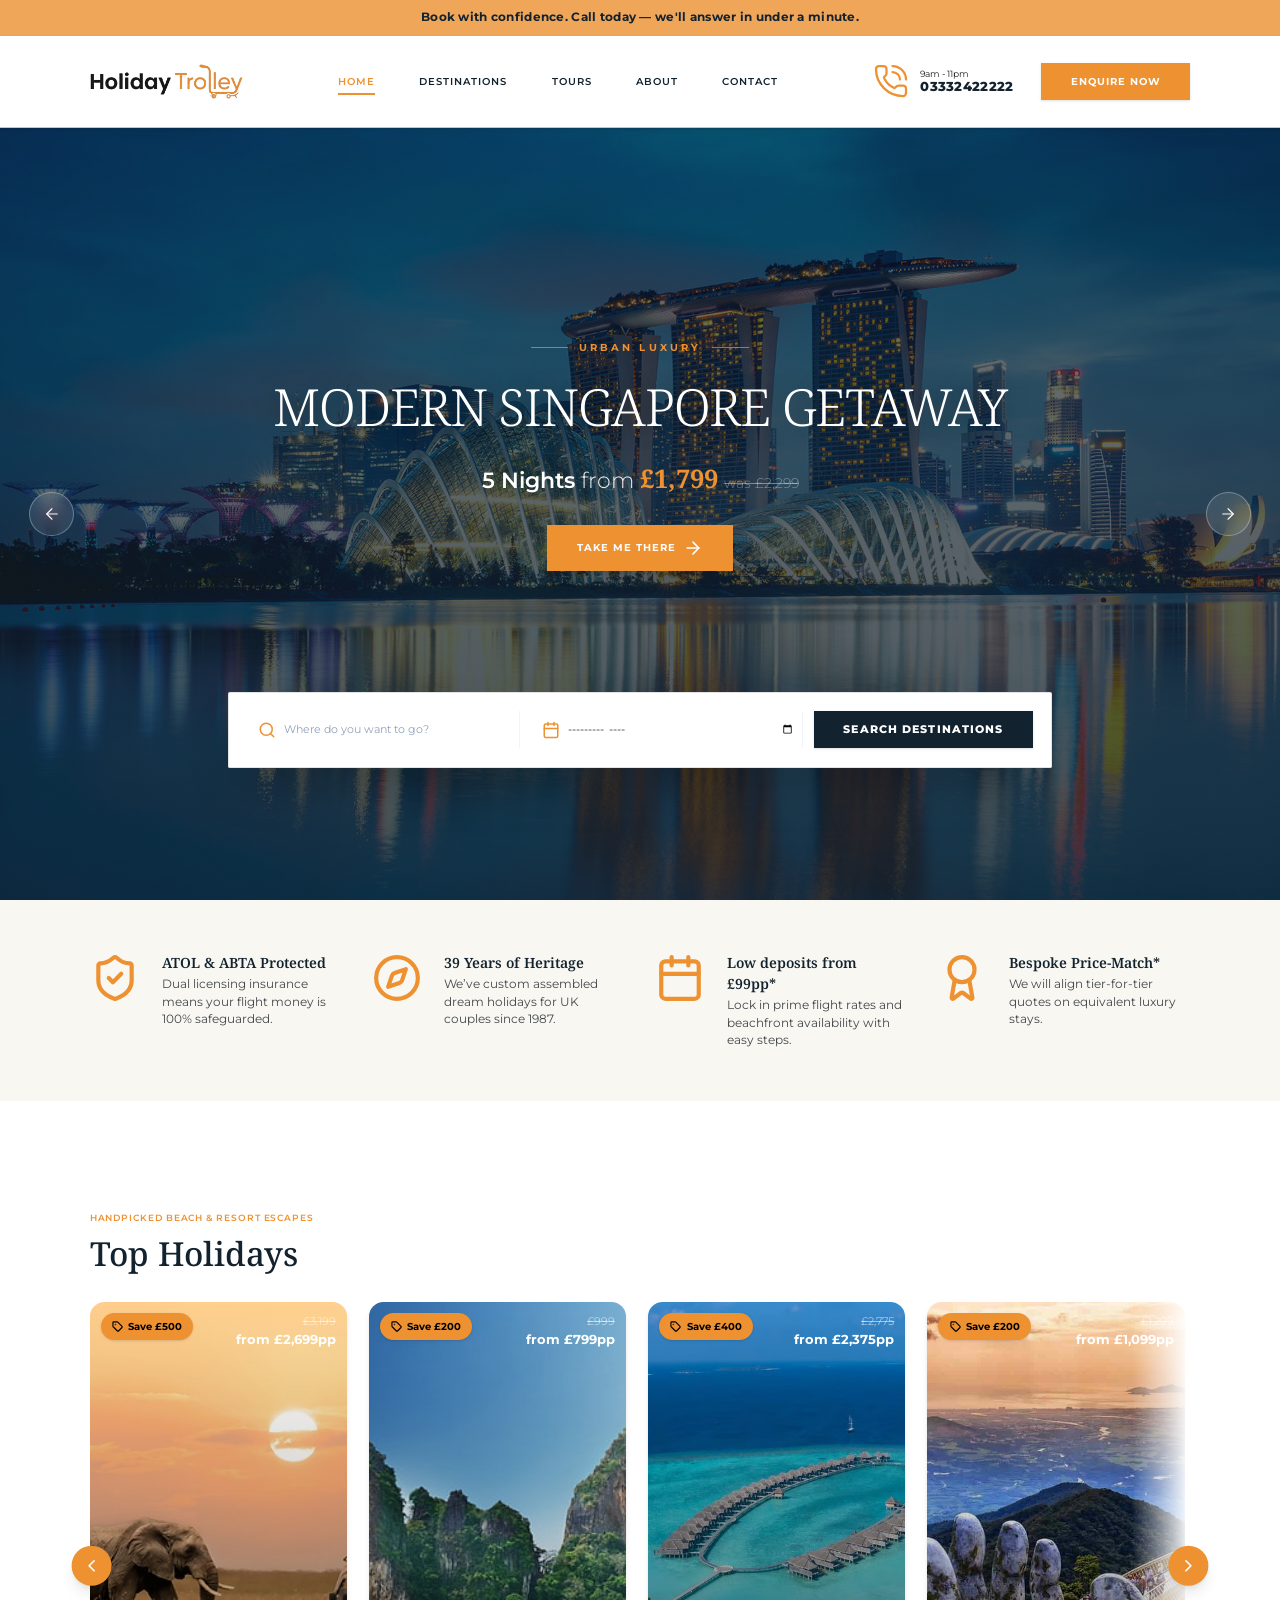
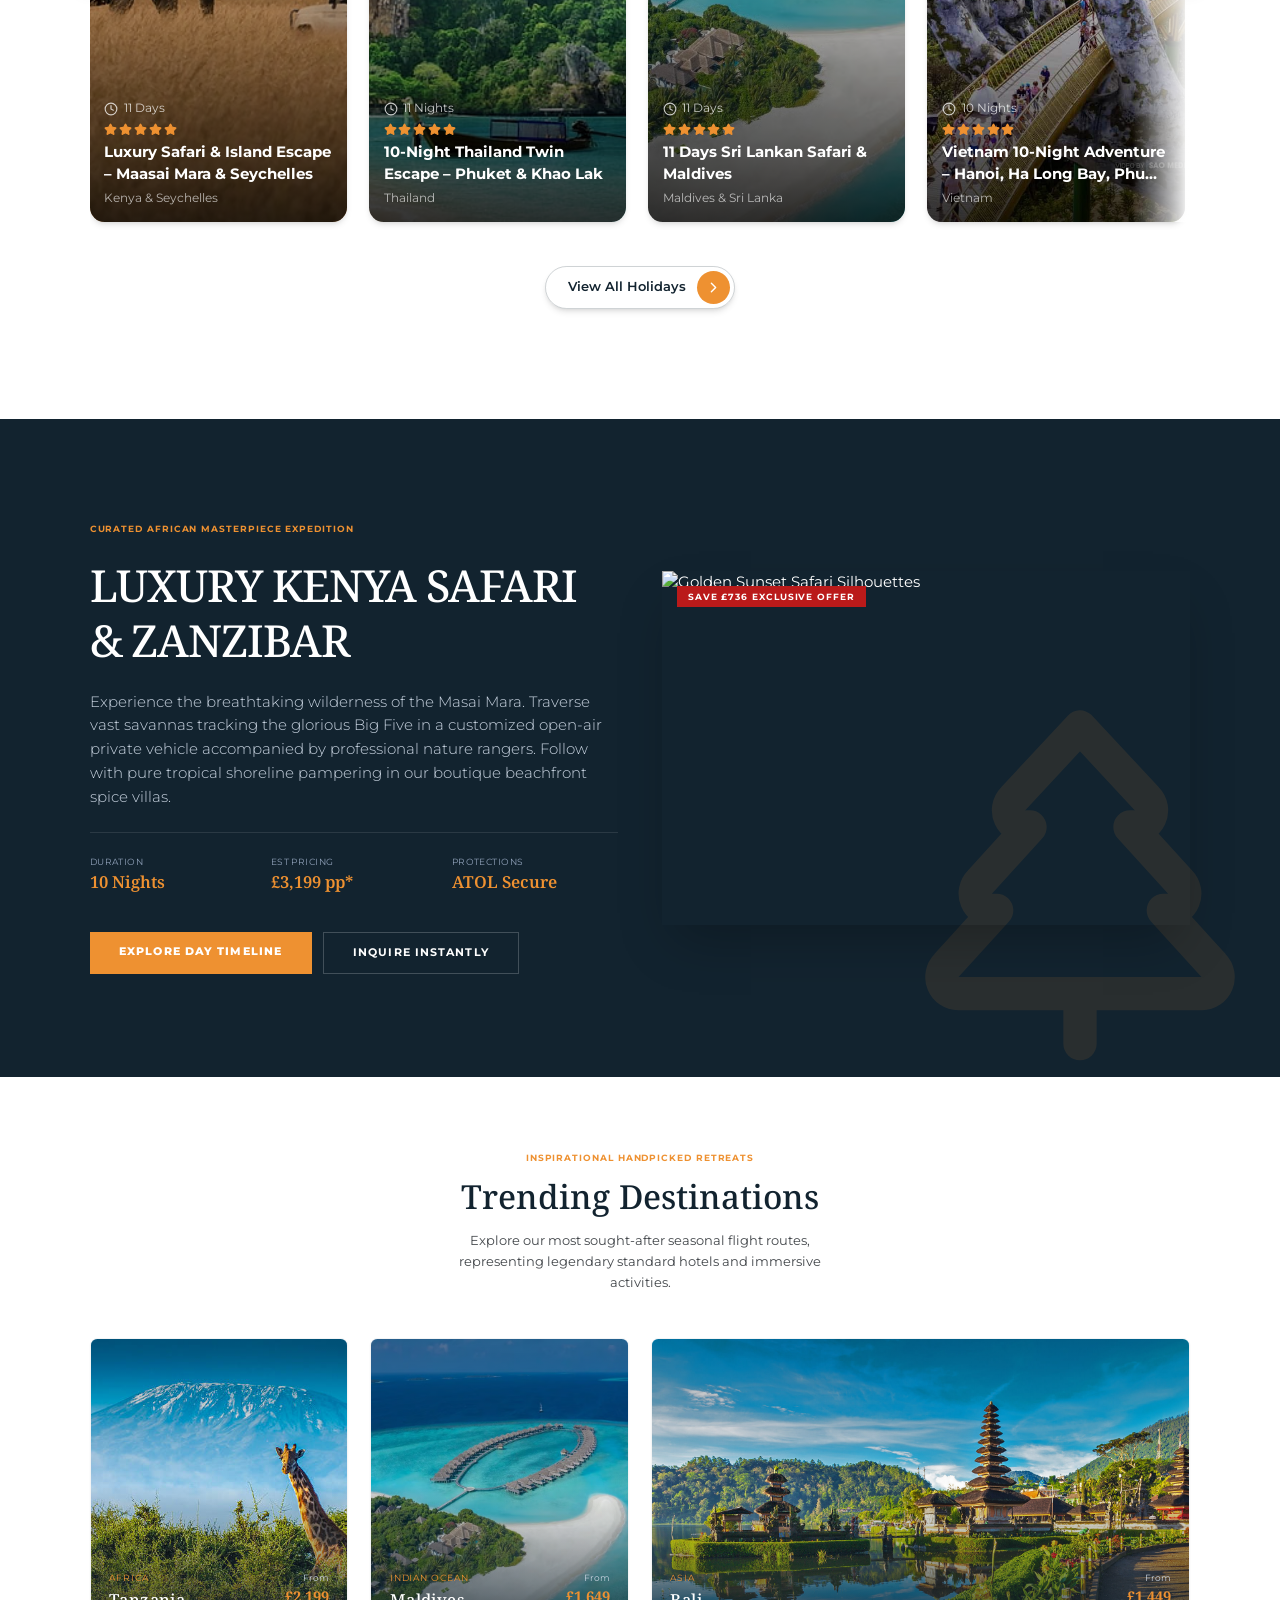
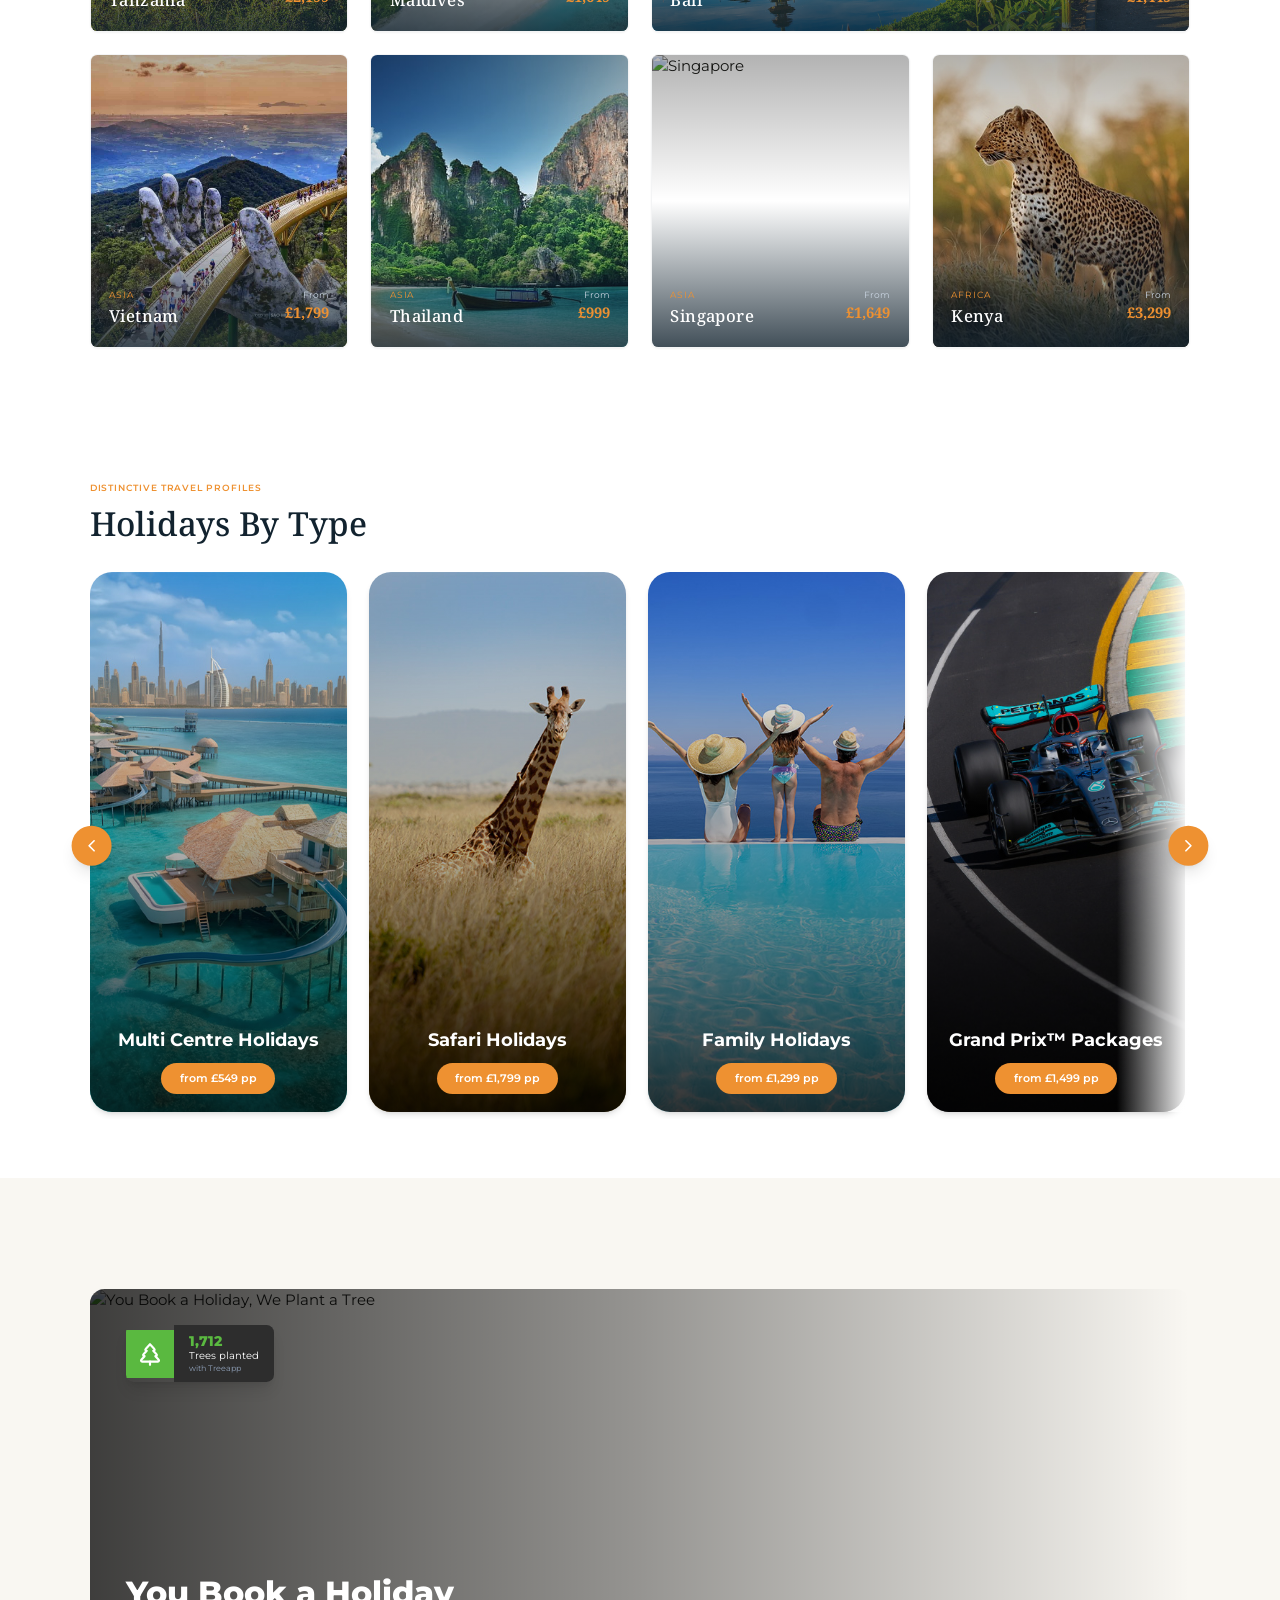
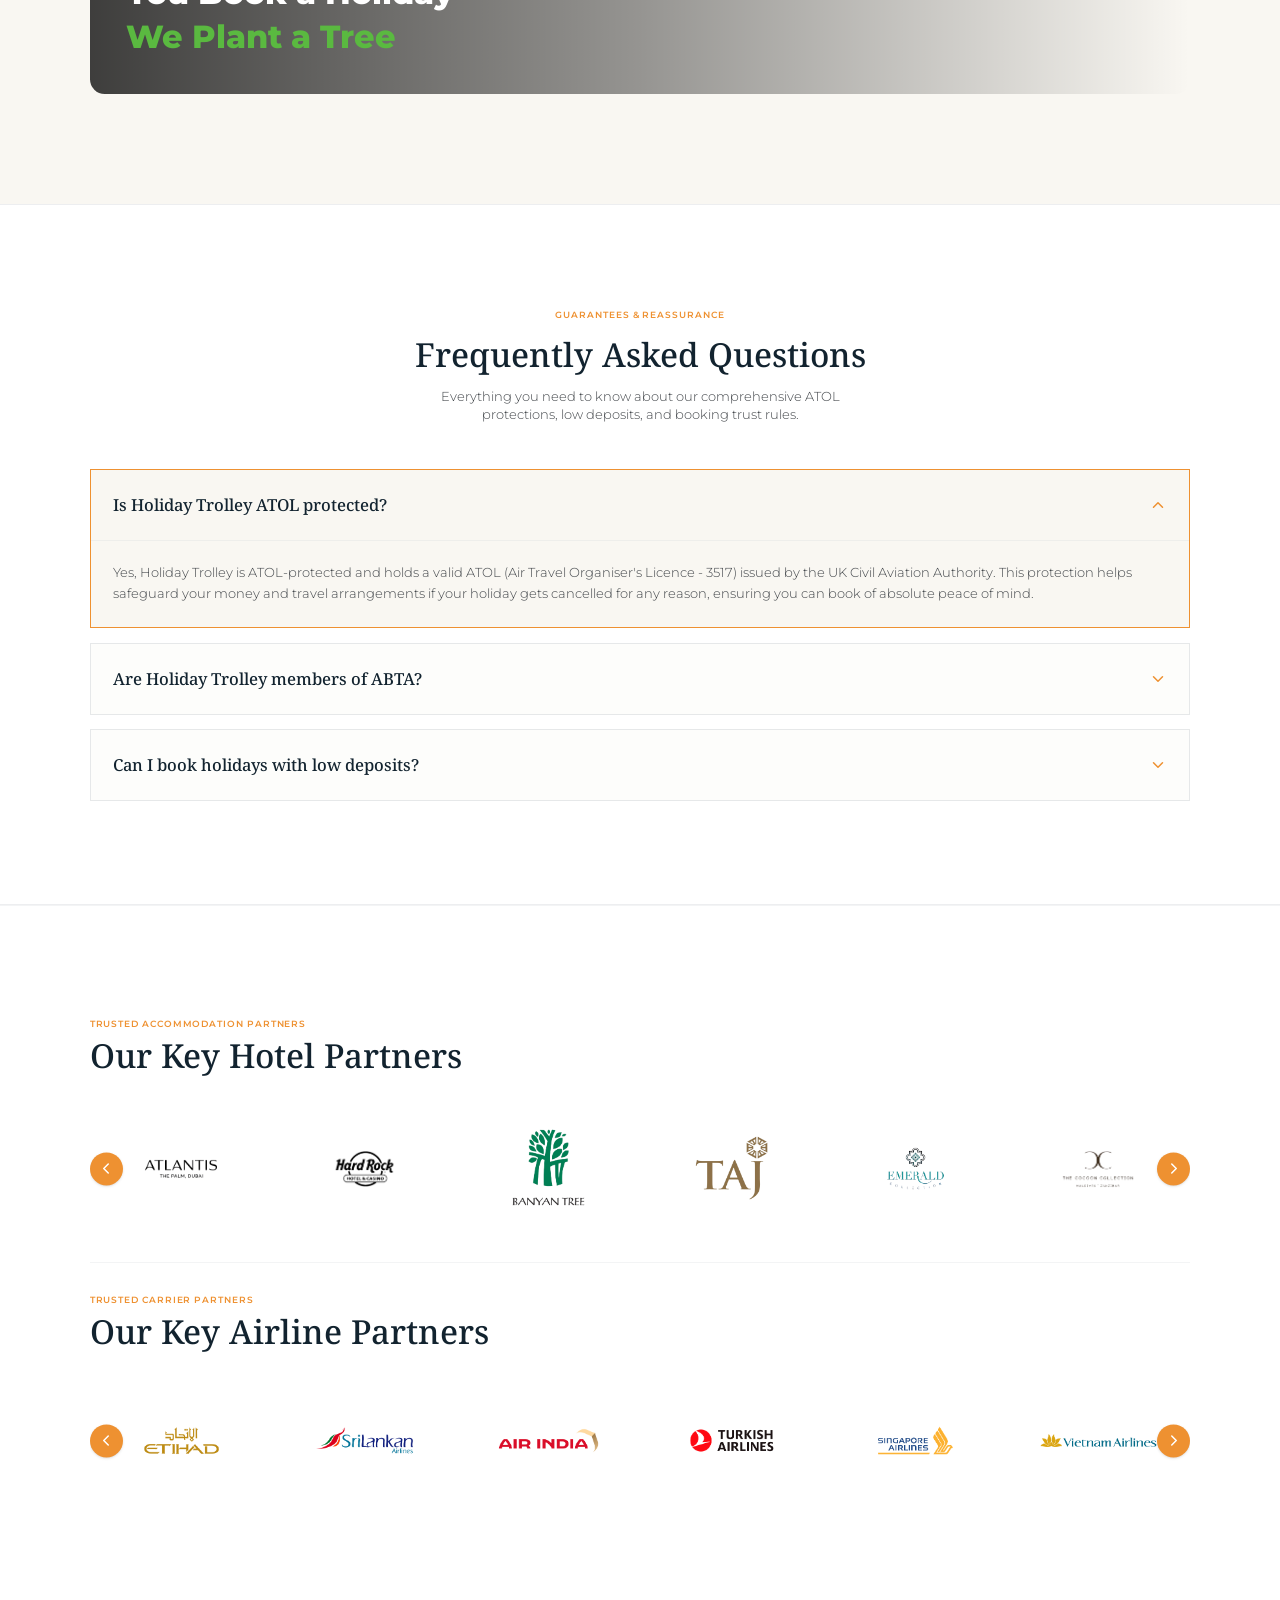
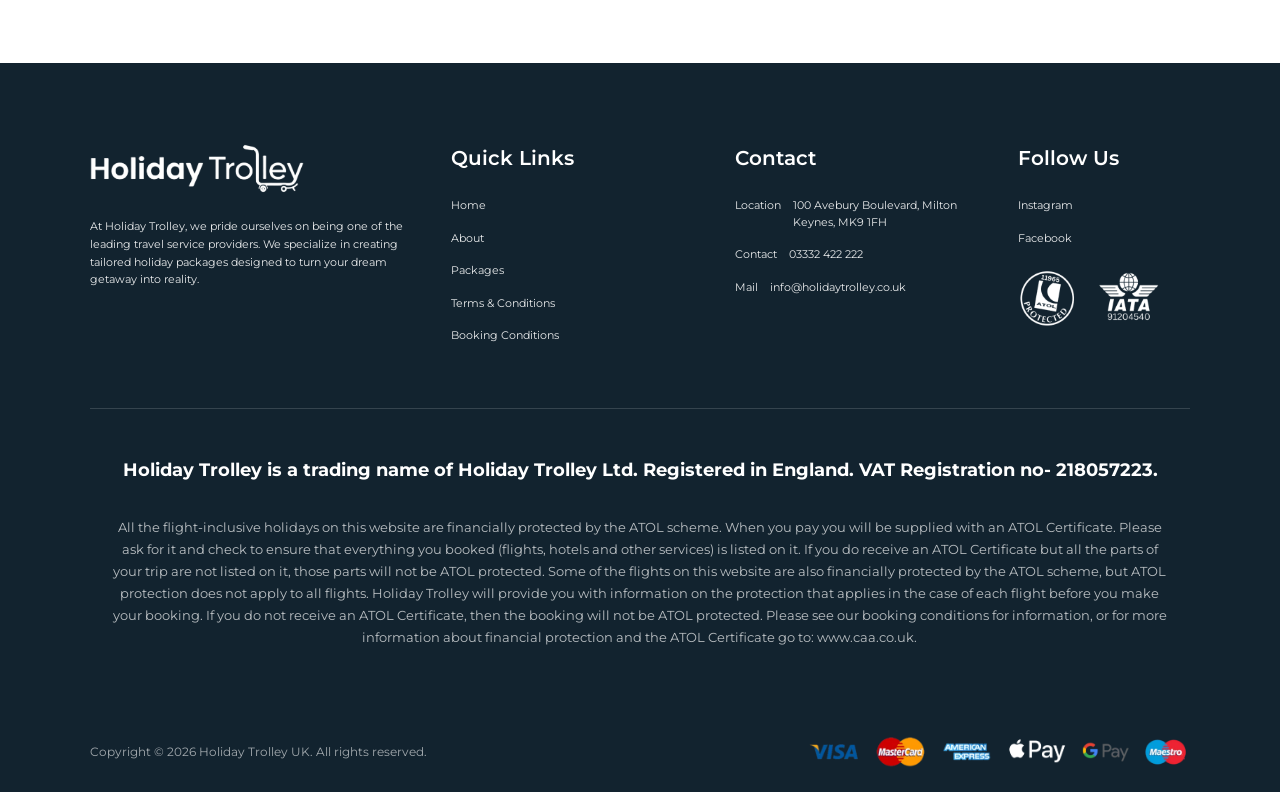
==== commit 9f937369: "Form updated" ====
--- a/index.html
+++ b/index.html
@@ -310,35 +310,37 @@
                   id="search-suggestions" style="display:none">
                   <div
                     class="px-3 py-2 text-[0.625rem] font-bold uppercase tracking-wider text-slate-400 border-b border-slate-100">
-                    Top Curated Regions</div><button
+                    Available Tours</div><button
+                    class="w-full text-left px-4 py-2 text-xs text-deep-navy hover:bg-gold-accent hover:text-deep-navy transition-colors font-sans"
+                    type="button">Philippines</button><button
                     class="w-full text-left px-4 py-2 text-xs text-deep-navy hover:bg-gold-accent hover:text-deep-navy transition-colors font-sans"
                     type="button">Maldives</button><button
                     class="w-full text-left px-4 py-2 text-xs text-deep-navy hover:bg-gold-accent hover:text-deep-navy transition-colors font-sans"
-                    type="button">Barbados</button><button
+                    type="button">Sri Lanka</button><button
                     class="w-full text-left px-4 py-2 text-xs text-deep-navy hover:bg-gold-accent hover:text-deep-navy transition-colors font-sans"
-                    type="button">Punta Cana</button><button
+                    type="button">South Africa</button><button
                     class="w-full text-left px-4 py-2 text-xs text-deep-navy hover:bg-gold-accent hover:text-deep-navy transition-colors font-sans"
-                    type="button">Dominican Republic</button><button
+                    type="button">Zanzibar</button><button
                     class="w-full text-left px-4 py-2 text-xs text-deep-navy hover:bg-gold-accent hover:text-deep-navy transition-colors font-sans"
-                    type="button">Mexico</button><button
+                    type="button">Kenya</button><button
+                    class="w-full text-left px-4 py-2 text-xs text-deep-navy hover:bg-gold-accent hover:text-deep-navy transition-colors font-sans"
+                    type="button">Seychelles</button><button
+                    class="w-full text-left px-4 py-2 text-xs text-deep-navy hover:bg-gold-accent hover:text-deep-navy transition-colors font-sans"
+                    type="button">Las Vegas</button><button
                     class="w-full text-left px-4 py-2 text-xs text-deep-navy hover:bg-gold-accent hover:text-deep-navy transition-colors font-sans"
                     type="button">Cancun</button><button
                     class="w-full text-left px-4 py-2 text-xs text-deep-navy hover:bg-gold-accent hover:text-deep-navy transition-colors font-sans"
-                    type="button">Brazil</button><button
-                    class="w-full text-left px-4 py-2 text-xs text-deep-navy hover:bg-gold-accent hover:text-deep-navy transition-colors font-sans"
                     type="button">Vietnam</button><button
                     class="w-full text-left px-4 py-2 text-xs text-deep-navy hover:bg-gold-accent hover:text-deep-navy transition-colors font-sans"
-                    type="button">Cambodia</button><button
+                    type="button">Singapore</button><button
                     class="w-full text-left px-4 py-2 text-xs text-deep-navy hover:bg-gold-accent hover:text-deep-navy transition-colors font-sans"
-                    type="button">Kenya</button><button
+                    type="button">Bali</button><button
                     class="w-full text-left px-4 py-2 text-xs text-deep-navy hover:bg-gold-accent hover:text-deep-navy transition-colors font-sans"
-                    type="button">Zanzibar</button><button
+                    type="button">Kuala Lumpur</button><button
                     class="w-full text-left px-4 py-2 text-xs text-deep-navy hover:bg-gold-accent hover:text-deep-navy transition-colors font-sans"
                     type="button">Thailand</button><button
                     class="w-full text-left px-4 py-2 text-xs text-deep-navy hover:bg-gold-accent hover:text-deep-navy transition-colors font-sans"
-                    type="button">India</button><button
-                    class="w-full text-left px-4 py-2 text-xs text-deep-navy hover:bg-gold-accent hover:text-deep-navy transition-colors font-sans"
-                    type="button">Europe</button>
+                    type="button">Phuket</button>
                 </div>
               </div>
               <div class="flex-1 flex items-center pr-2 border-b md:border-b-0 md:border-r border-slate-100"><svg
@@ -350,8 +352,8 @@
                   <rect height="18" rx="2" width="18" x="3" y="4"></rect>
                   <path d="M3 10h18"></path>
                 </svg><input
-                  class="w-full py-3 bg-transparent text-xs text-deep-navy placeholder-slate-400 focus:outline-none"
-                  placeholder="When? (e.g., Oct 2026, Summer)" type="text" value="" /></div><button
+                  class="w-full py-3 bg-transparent text-xs text-deep-navy focus:outline-none"
+                  type="month" min="2026-06" /></div><button
                 class="bg-deep-navy text-pure-white px-8 py-3.5 md:py-3 font-sans text-xs tracking-widest uppercase font-extrabold hover:bg-gold-accent hover:text-deep-navy transition-colors shadow-sm cursor-pointer"
                 type="submit">Search Destinations</button>
             </form>
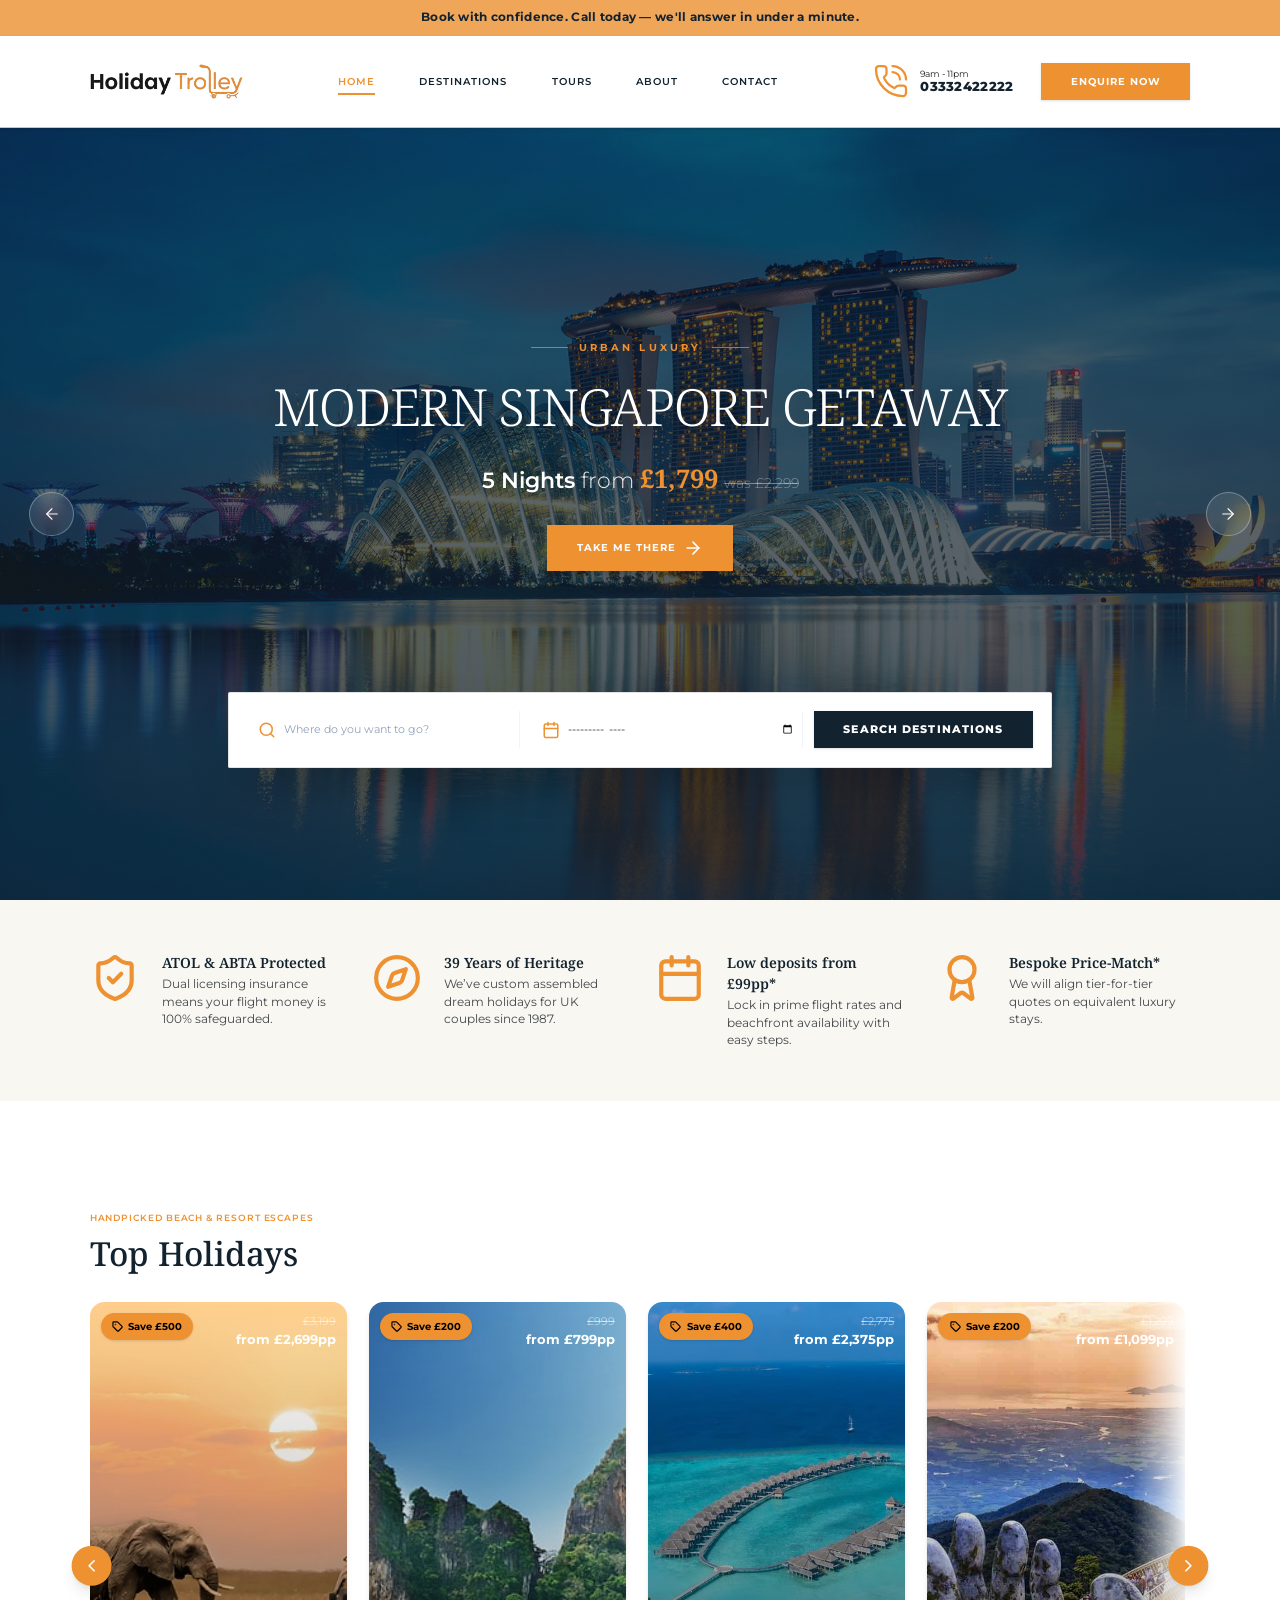
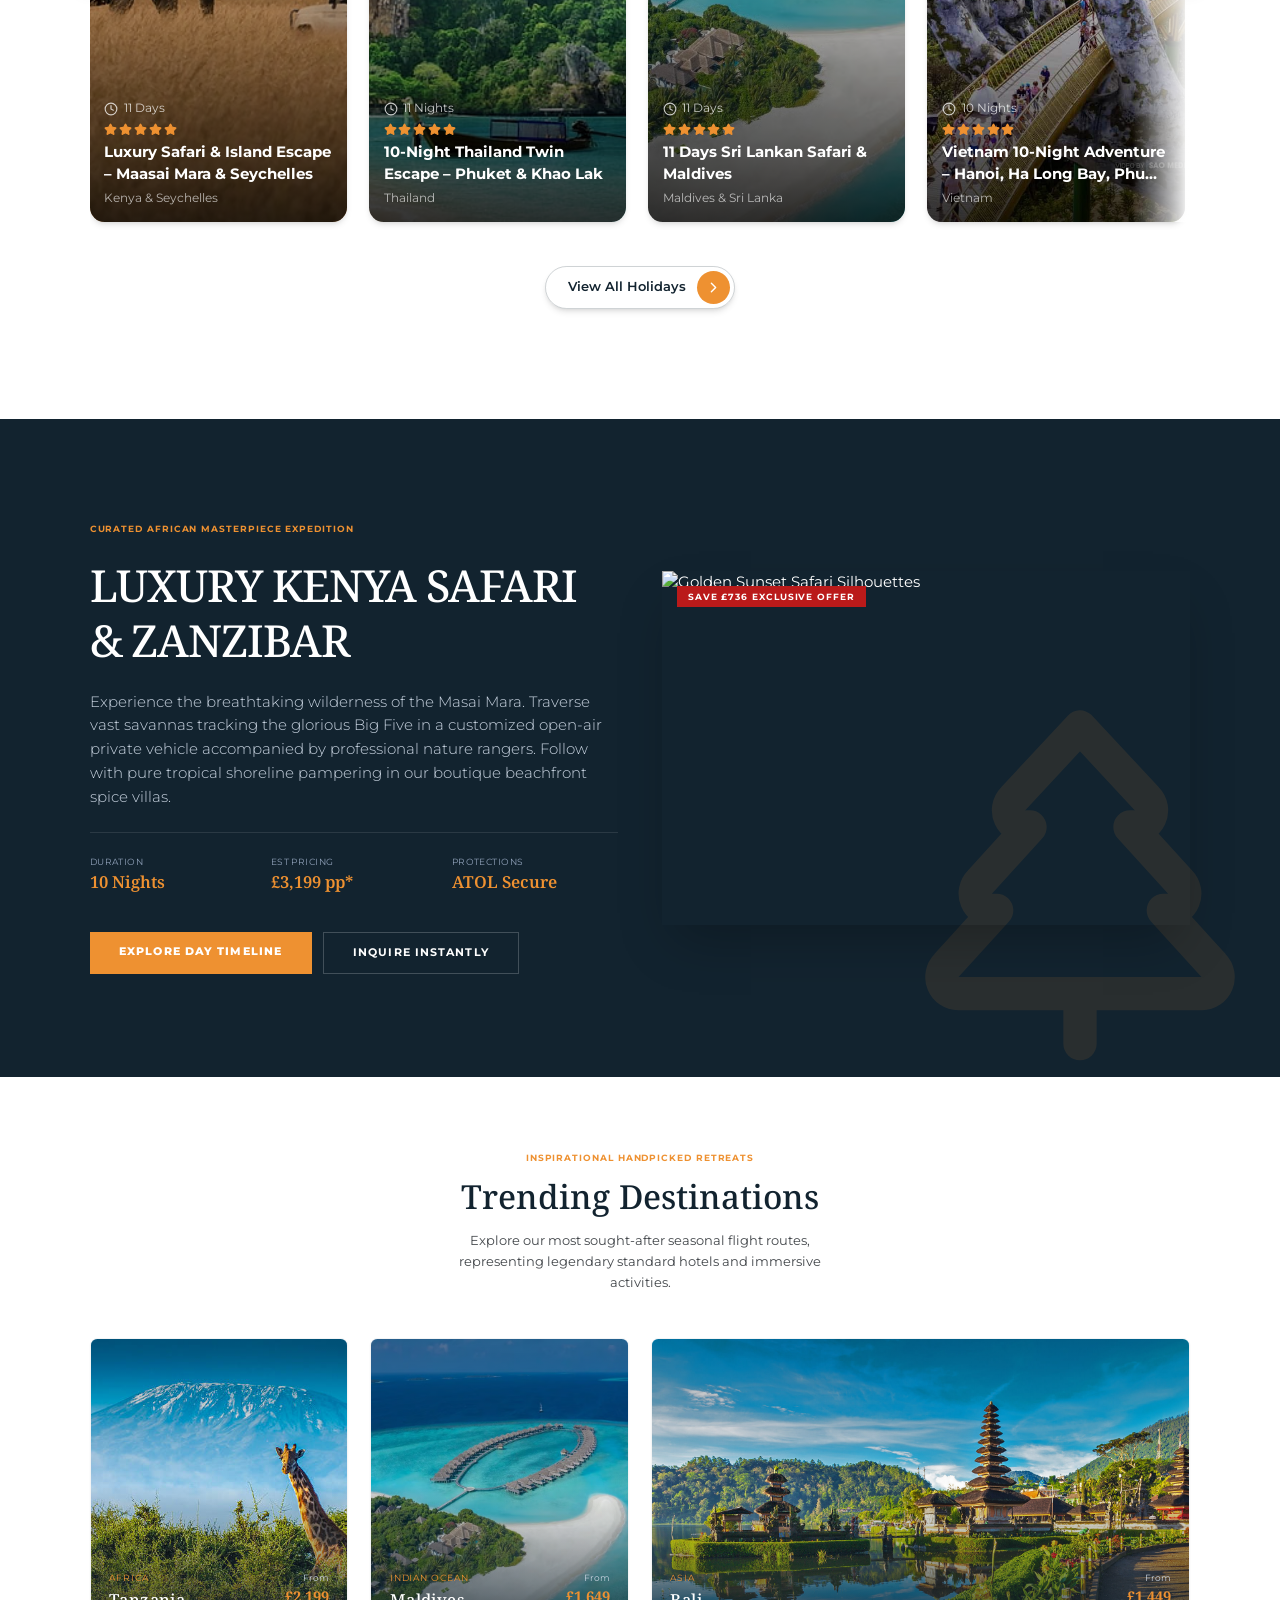
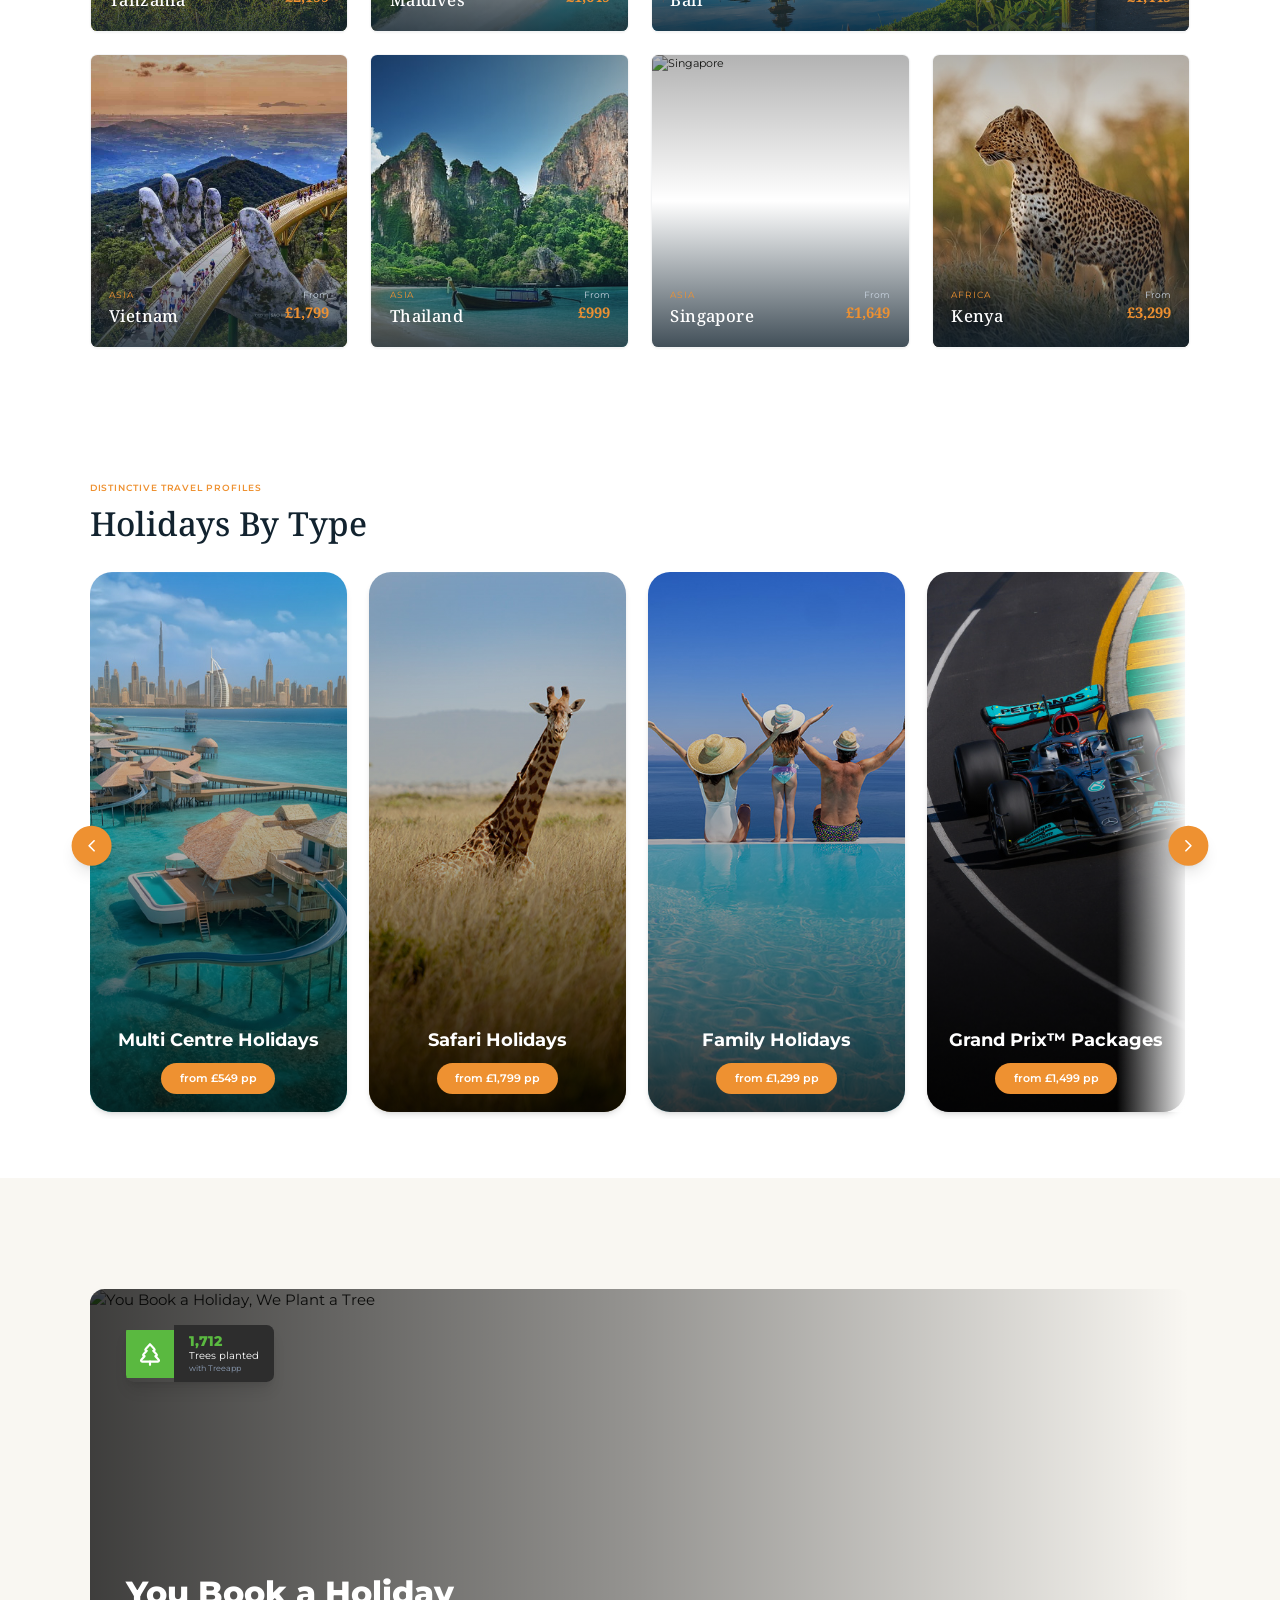
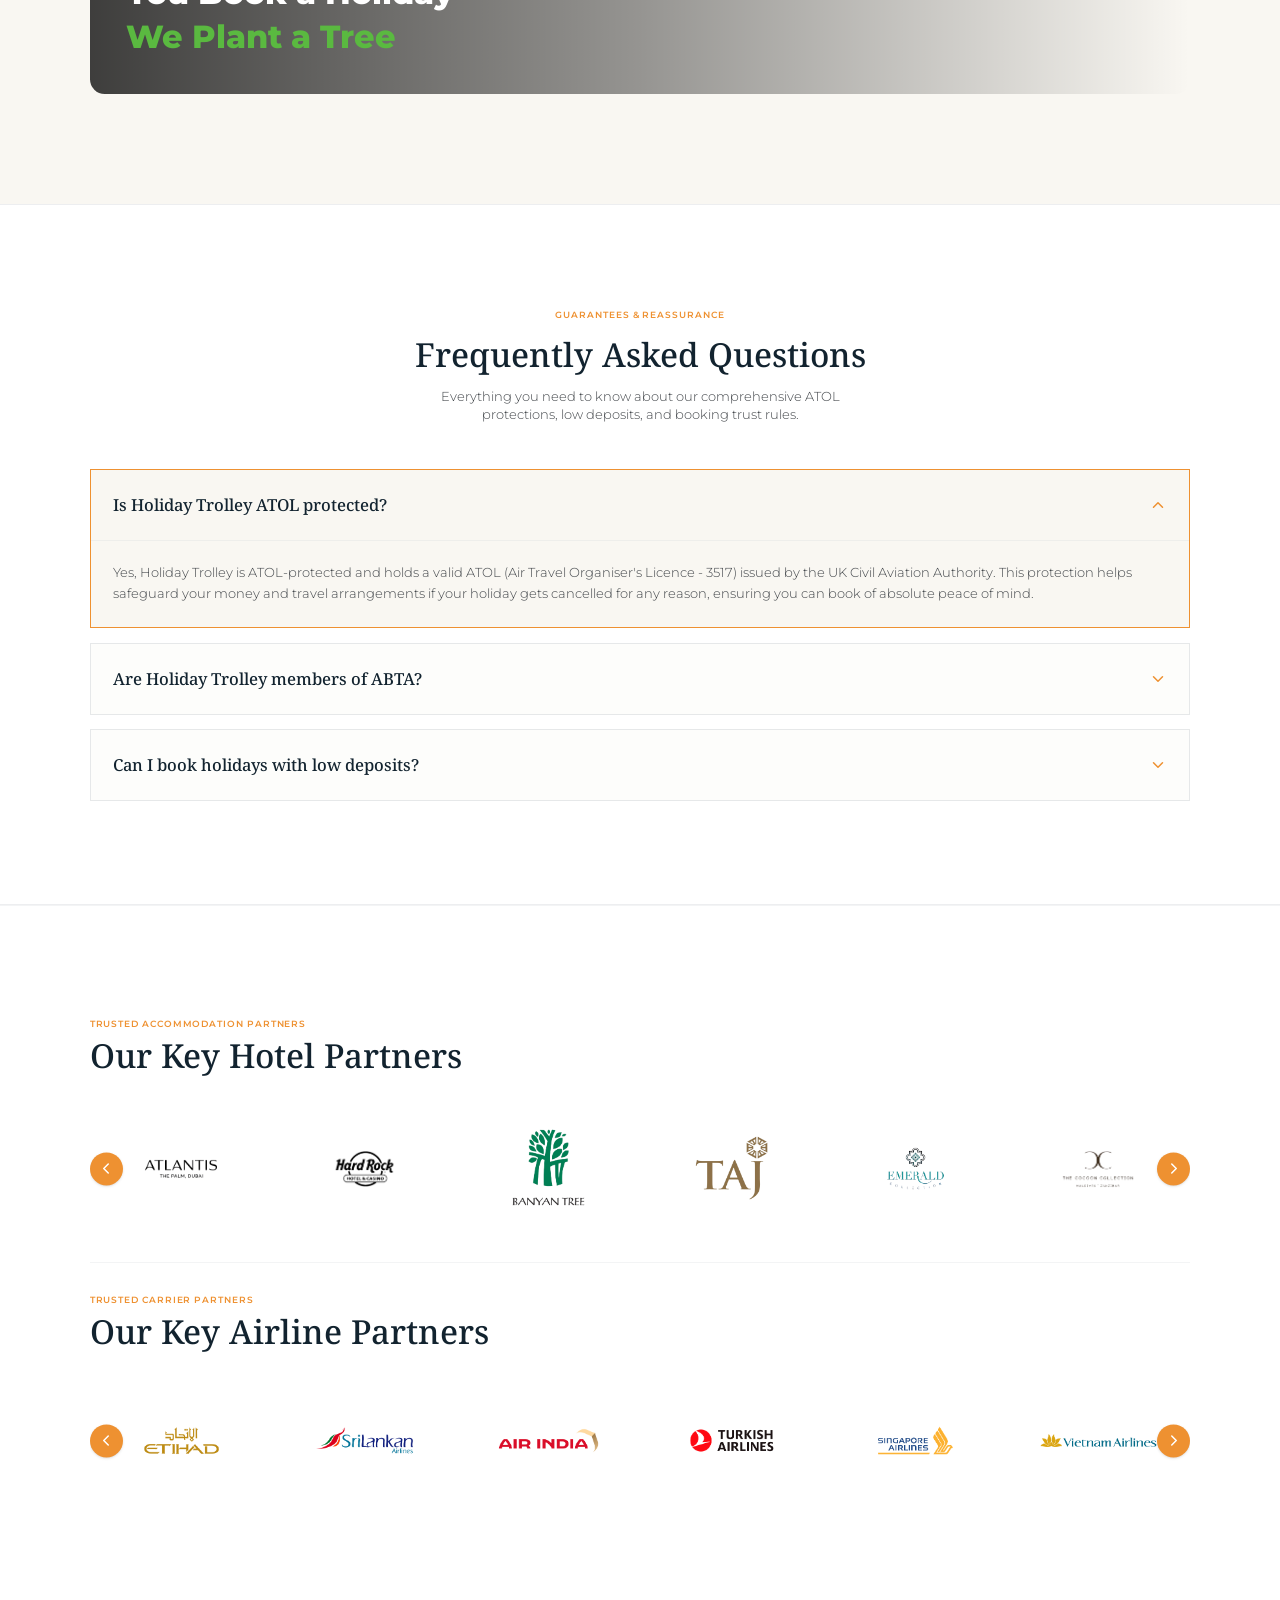
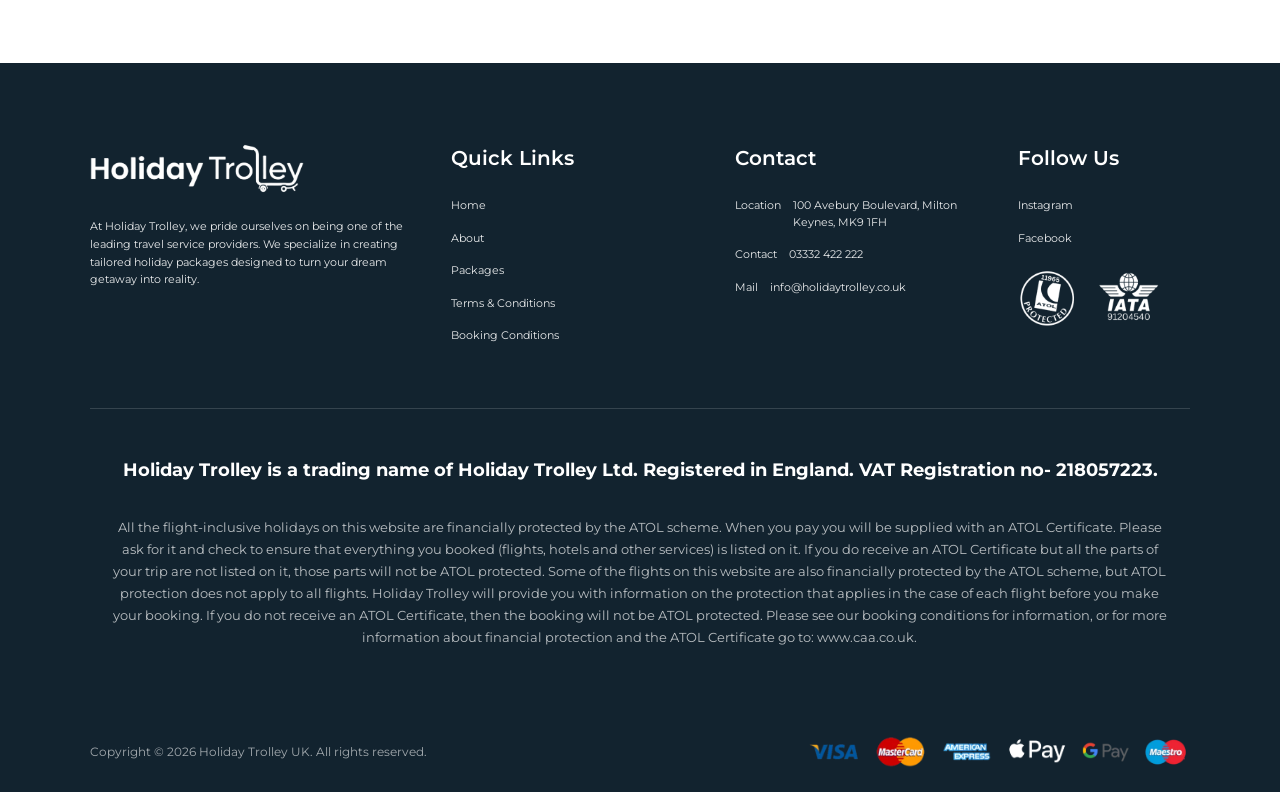
==== commit b4dd3d06: "Responsiveness" ====
--- a/index.html
+++ b/index.html
@@ -293,7 +293,7 @@
               <path d="M5 12h14"></path>
               <path d="m12 5 7 7-7 7"></path>
             </svg></button>
-          <div class="absolute bottom-32 left-0 right-0 z-20 px-4 py-4 md:px-margin-desktop">
+          <div id="hero-search" class="absolute bottom-32 left-0 right-0 z-20 px-4 py-4 md:px-margin-desktop">
             <form
               class="max-w-4xl mx-auto bg-pure-white border border-outline-variant/50 p-5 md:p-5 shadow-2xl rounded-xs flex flex-col md:flex-row gap-3 relative">
               <div class="flex-1 relative flex items-center pr-2 border-b md:border-b-0 md:border-r border-slate-100">
@@ -645,7 +645,7 @@
               seasonal flight routes, representing legendary standard hotels and immersive activities.</p>
           </div>
           <div class="grid grid-cols-1 sm:grid-cols-2 lg:grid-cols-4 gap-6">
-            <div
+            <a href="destinations.html"
               class="relative group h-80 overflow-hidden cursor-pointer border border-outline-variant/20 shadow-xs hover:shadow-lg transition-all rounded-lg">
               <img alt="Tanzania"
                 class="w-full h-full object-cover group-hover:scale-105 transition-transform duration-700"
@@ -659,8 +659,8 @@
                 <div class="text-right"><span class="text-[9px] text-slate-300 block">From</span><span
                     class="font-serif text-base font-bold text-gold-accent">£2,199</span></div>
               </div>
-            </div>
-            <div
+            </a>
+            <a href="destinations.html"
               class="relative group h-80 overflow-hidden cursor-pointer border border-outline-variant/20 shadow-xs hover:shadow-lg transition-all rounded-lg">
               <img alt="Maldives"
                 class="w-full h-full object-cover group-hover:scale-105 transition-transform duration-700"
@@ -675,8 +675,8 @@
                 <div class="text-right"><span class="text-[9px] text-slate-300 block">From</span><span
                     class="font-serif text-base font-bold text-gold-accent">£1,649</span></div>
               </div>
-            </div>
-            <div
+            </a>
+            <a href="destinations.html"
               class="relative group h-80 overflow-hidden cursor-pointer border border-outline-variant/20 shadow-xs hover:shadow-lg transition-all rounded-lg md:col-span-2">
               <img alt="Bali" class="w-full h-full object-cover group-hover:scale-105 transition-transform duration-700"
                 referrerpolicy="no-referrer" src="Assets/Destinations/Bali.jpg" />
@@ -689,8 +689,8 @@
                 <div class="text-right"><span class="text-[9px] text-slate-300 block">From</span><span
                     class="font-serif text-base font-bold text-gold-accent">£1,449</span></div>
               </div>
-            </div>
-            <div
+            </a>
+            <a href="destinations.html"
               class="relative group h-80 overflow-hidden cursor-pointer border border-outline-variant/20 shadow-xs hover:shadow-lg transition-all rounded-lg">
               <img alt="Vietnam"
                 class="w-full h-full object-cover group-hover:scale-105 transition-transform duration-700"
@@ -704,8 +704,8 @@
                 <div class="text-right"><span class="text-[9px] text-slate-300 block">From</span><span
                     class="font-serif text-base font-bold text-gold-accent">£1,799</span></div>
               </div>
-            </div>
-            <div
+            </a>
+            <a href="destinations.html"
               class="relative group h-80 overflow-hidden cursor-pointer border border-outline-variant/20 shadow-xs hover:shadow-lg transition-all rounded-lg">
               <img alt="Thailand"
                 class="w-full h-full object-cover group-hover:scale-105 transition-transform duration-700"
@@ -719,8 +719,8 @@
                 <div class="text-right"><span class="text-[9px] text-slate-300 block">From</span><span
                     class="font-serif text-base font-bold text-gold-accent">£999</span></div>
               </div>
-            </div>
-            <div
+            </a>
+            <a href="destinations.html"
               class="relative group h-80 overflow-hidden cursor-pointer border border-outline-variant/20 shadow-xs hover:shadow-lg transition-all rounded-lg">
               <img alt="Singapore"
                 class="w-full h-full object-cover group-hover:scale-105 transition-transform duration-700"
@@ -735,8 +735,8 @@
                 <div class="text-right"><span class="text-[9px] text-slate-300 block">From</span><span
                     class="font-serif text-base font-bold text-gold-accent">£1,649</span></div>
               </div>
-            </div>
-            <div
+            </a>
+            <a href="destinations.html"
               class="relative group h-80 overflow-hidden cursor-pointer border border-outline-variant/20 shadow-xs hover:shadow-lg transition-all rounded-lg">
               <img alt="Kenya"
                 class="w-full h-full object-cover group-hover:scale-105 transition-transform duration-700"
@@ -750,7 +750,7 @@
                 <div class="text-right"><span class="text-[9px] text-slate-300 block">From</span><span
                     class="font-serif text-base font-bold text-gold-accent">£3,299</span></div>
               </div>
-            </div>
+            </a>
           </div>
         </div>
       </section>
@@ -767,7 +767,7 @@
             </div>
             <div class="flex gap-6 overflow-x-auto scroll-smooth pb-2" data-carousel-track="1"
               style="scrollbar-width: none;">
-              <div
+              <a href="holiday-types.html"
                 class="relative flex-none w-[70vw] sm:w-[42vw] md:w-[28vw] lg:w-[calc(25%-18px)] h-[540px] rounded-3xl overflow-hidden cursor-pointer group shadow-md">
                 <img alt="Multi Centre Holidays"
                   class="absolute inset-0 w-full h-full object-cover group-hover:scale-105 transition-transform duration-500"
@@ -778,8 +778,8 @@
                     class="bg-gold-accent text-pure-white font-semibold text-[0.85vw] px-5 py-2 rounded-full">from £549
                     pp</span>
                 </div>
-              </div>
-              <div
+              </a>
+              <a href="holiday-types.html"
                 class="relative flex-none w-[70vw] sm:w-[42vw] md:w-[28vw] lg:w-[calc(25%-18px)] h-[540px] rounded-3xl overflow-hidden cursor-pointer group shadow-md">
                 <img alt="Safari Holidays"
                   class="absolute inset-0 w-full h-full object-cover group-hover:scale-105 transition-transform duration-500"
@@ -790,8 +790,8 @@
                     class="bg-gold-accent text-pure-white font-semibold text-[0.85vw] px-5 py-2 rounded-full">from
                     £1,799 pp</span>
                 </div>
-              </div>
-              <div
+              </a>
+              <a href="holiday-types.html"
                 class="relative flex-none w-[70vw] sm:w-[42vw] md:w-[28vw] lg:w-[calc(25%-18px)] h-[540px] rounded-3xl overflow-hidden cursor-pointer group shadow-md">
                 <img alt="Family Holidays"
                   class="absolute inset-0 w-full h-full object-cover group-hover:scale-105 transition-transform duration-500"
@@ -802,8 +802,8 @@
                     class="bg-gold-accent text-pure-white font-semibold text-[0.85vw] px-5 py-2 rounded-full">from
                     £1,299 pp</span>
                 </div>
-              </div>
-              <div
+              </a>
+              <a href="holiday-types.html"
                 class="relative flex-none w-[70vw] sm:w-[42vw] md:w-[28vw] lg:w-[calc(25%-18px)] h-[540px] rounded-3xl overflow-hidden cursor-pointer group shadow-md">
                 <img alt="Grand Prix™ Packages"
                   class="absolute inset-0 w-full h-full object-cover group-hover:scale-105 transition-transform duration-500"
@@ -814,8 +814,8 @@
                     class="bg-gold-accent text-pure-white font-semibold text-[0.85vw] px-5 py-2 rounded-full">from
                     £1,499 pp</span>
                 </div>
-              </div>
-              <div
+              </a>
+              <a href="holiday-types.html"
                 class="relative flex-none w-[70vw] sm:w-[42vw] md:w-[28vw] lg:w-[calc(25%-18px)] h-[540px] rounded-3xl overflow-hidden cursor-pointer group shadow-md">
                 <img alt="All-Inclusive Holidays"
                   class="absolute inset-0 w-full h-full object-cover group-hover:scale-105 transition-transform duration-500"
@@ -826,8 +826,8 @@
                     class="bg-gold-accent text-pure-white font-semibold text-[0.85vw] px-5 py-2 rounded-full">from
                     £1,299 pp</span>
                 </div>
-              </div>
-              <div
+              </a>
+              <a href="holiday-types.html"
                 class="relative flex-none w-[70vw] sm:w-[42vw] md:w-[28vw] lg:w-[calc(25%-18px)] h-[540px] rounded-3xl overflow-hidden cursor-pointer group shadow-md">
                 <img alt="Honeymoon Holidays"
                   class="absolute inset-0 w-full h-full object-cover group-hover:scale-105 transition-transform duration-500"
@@ -838,8 +838,8 @@
                     class="bg-gold-accent text-pure-white font-semibold text-[0.85vw] px-5 py-2 rounded-full">from
                     £2,499 pp</span>
                 </div>
-              </div>
-              <div
+              </a>
+              <a href="holiday-types.html"
                 class="relative flex-none w-[70vw] sm:w-[42vw] md:w-[28vw] lg:w-[calc(25%-18px)] h-[540px] rounded-3xl overflow-hidden cursor-pointer group shadow-md">
                 <img alt="Luxury Holidays"
                   class="absolute inset-0 w-full h-full object-cover group-hover:scale-105 transition-transform duration-500"
@@ -850,8 +850,8 @@
                     class="bg-gold-accent text-pure-white font-semibold text-[0.85vw] px-5 py-2 rounded-full">from
                     £2,999 pp</span>
                 </div>
-              </div>
-              <div
+              </a>
+              <a href="holiday-types.html"
                 class="relative flex-none w-[70vw] sm:w-[42vw] md:w-[28vw] lg:w-[calc(25%-18px)] h-[540px] rounded-3xl overflow-hidden cursor-pointer group shadow-md">
                 <img alt="Beach Holidays"
                   class="absolute inset-0 w-full h-full object-cover group-hover:scale-105 transition-transform duration-500"
@@ -862,8 +862,8 @@
                     class="bg-gold-accent text-pure-white font-semibold text-[0.85vw] px-5 py-2 rounded-full">from £899
                     pp</span>
                 </div>
-              </div>
-              <div
+              </a>
+              <a href="holiday-types.html"
                 class="relative flex-none w-[70vw] sm:w-[42vw] md:w-[28vw] lg:w-[calc(25%-18px)] h-[540px] rounded-3xl overflow-hidden cursor-pointer group shadow-md">
                 <img alt="Villa Holidays"
                   class="absolute inset-0 w-full h-full object-cover group-hover:scale-105 transition-transform duration-500"
@@ -874,8 +874,8 @@
                     class="bg-gold-accent text-pure-white font-semibold text-[0.85vw] px-5 py-2 rounded-full">from
                     £1,199 pp</span>
                 </div>
-              </div>
-              <div
+              </a>
+              <a href="holiday-types.html"
                 class="relative flex-none w-[70vw] sm:w-[42vw] md:w-[28vw] lg:w-[calc(25%-18px)] h-[540px] rounded-3xl overflow-hidden cursor-pointer group shadow-md">
                 <img alt="Adult-Only Holidays"
                   class="absolute inset-0 w-full h-full object-cover group-hover:scale-105 transition-transform duration-500"
@@ -886,7 +886,7 @@
                     class="bg-gold-accent text-pure-white font-semibold text-[0.85vw] px-5 py-2 rounded-full">from
                     £1,399 pp</span>
                 </div>
-              </div>
+              </a>
             </div><button aria-label="Previous"
               class="hidden md:flex absolute left-0 top-1/2 -translate-y-1/2 -translate-x-5 z-20 w-11 h-11 rounded-full bg-gold-accent items-center justify-center text-pure-white shadow-lg hover:opacity-90 transition-opacity cursor-pointer"><svg
                 aria-hidden="true" class="lucide lucide-chevron-right rotate-180" fill="none" height="20"
--- a/styles.css
+++ b/styles.css
@@ -3381,4 +3381,66 @@
   height: 5vw;
   width: auto;
   object-fit: contain
+}
+
+/* ================================================================
+   MOBILE & TABLET RESPONSIVE OVERRIDES
+   These rules are outside @layer so they override all Tailwind
+   utility classes above without needing !important.
+   ================================================================ */
+
+/* ---------- Mobile (≤ 767px) ---------- */
+@media (max-width: 767px) {
+
+  /* Pin all vw-unit font classes to readable minimums */
+  .text-\[0\.7vw\]  { font-size: 10px; }
+  .text-\[0\.8vw\]  { font-size: 11px; }
+  .text-\[0\.85vw\] { font-size: 11px; }
+  .text-\[0\.9vw\]  { font-size: 12px; }
+  .text-\[0\.95vw\] { font-size: 13px; }
+  .text-\[1vw\]     { font-size: 14px; }
+  .text-\[1\.1vw\]  { font-size: 15px; }
+  .text-\[1\.2vw\]  { font-size: 15px; }
+  .text-\[1\.5vw\]  { font-size: 17px; }
+  .text-\[2vw\]     { font-size: 17px; }
+  .text-\[4vw\]     { font-size: clamp(24px, 7.5vw, 32px); }
+
+  /* Logo */
+  img[alt="Holiday Trolley"] { width: 110px; height: auto; }
+
+  /* Hero search form — reduce bottom offset so it doesn't overflow on small screens */
+  #hero-search { bottom: 0.5rem; }
+
+  /* Hide the header Enquire Now button — the mobile menu already has enquiry links */
+  #main-header .ml-\[1vw\] { display: none; }
+
+  /* Footer logo & protection badge */
+  .foot-logo  { height: 38px; }
+  .atol-badge { height: 44px; margin-top: 0; }
+
+  /* Payment icons: sensible size when wrapping on narrow screens */
+  .pays img { width: auto; max-height: 28px; }
+}
+
+/* ---------- Tablet (768px – 1023px) ---------- */
+@media (min-width: 768px) and (max-width: 1023px) {
+
+  /* vw-unit fonts: still too small at these viewport widths */
+  .text-\[0\.7vw\]  { font-size: 10px; }
+  .text-\[0\.8vw\]  { font-size: 12px; }
+  .text-\[0\.85vw\] { font-size: 12px; }
+  .text-\[0\.9vw\]  { font-size: 13px; }
+  .text-\[0\.95vw\] { font-size: 13px; }
+  .text-\[1vw\]     { font-size: 14px; }
+  .text-\[1\.1vw\]  { font-size: 15px; }
+  .text-\[1\.2vw\]  { font-size: 16px; }
+  .text-\[1\.5vw\]  { font-size: 17px; }
+  .text-\[2vw\]     { font-size: 20px; }
+
+  /* Logo */
+  img[alt="Holiday Trolley"] { width: 130px; height: auto; }
+
+  /* Footer logos */
+  .foot-logo  { height: 42px; }
+  .atol-badge { height: 48px; margin-top: 0; }
 }
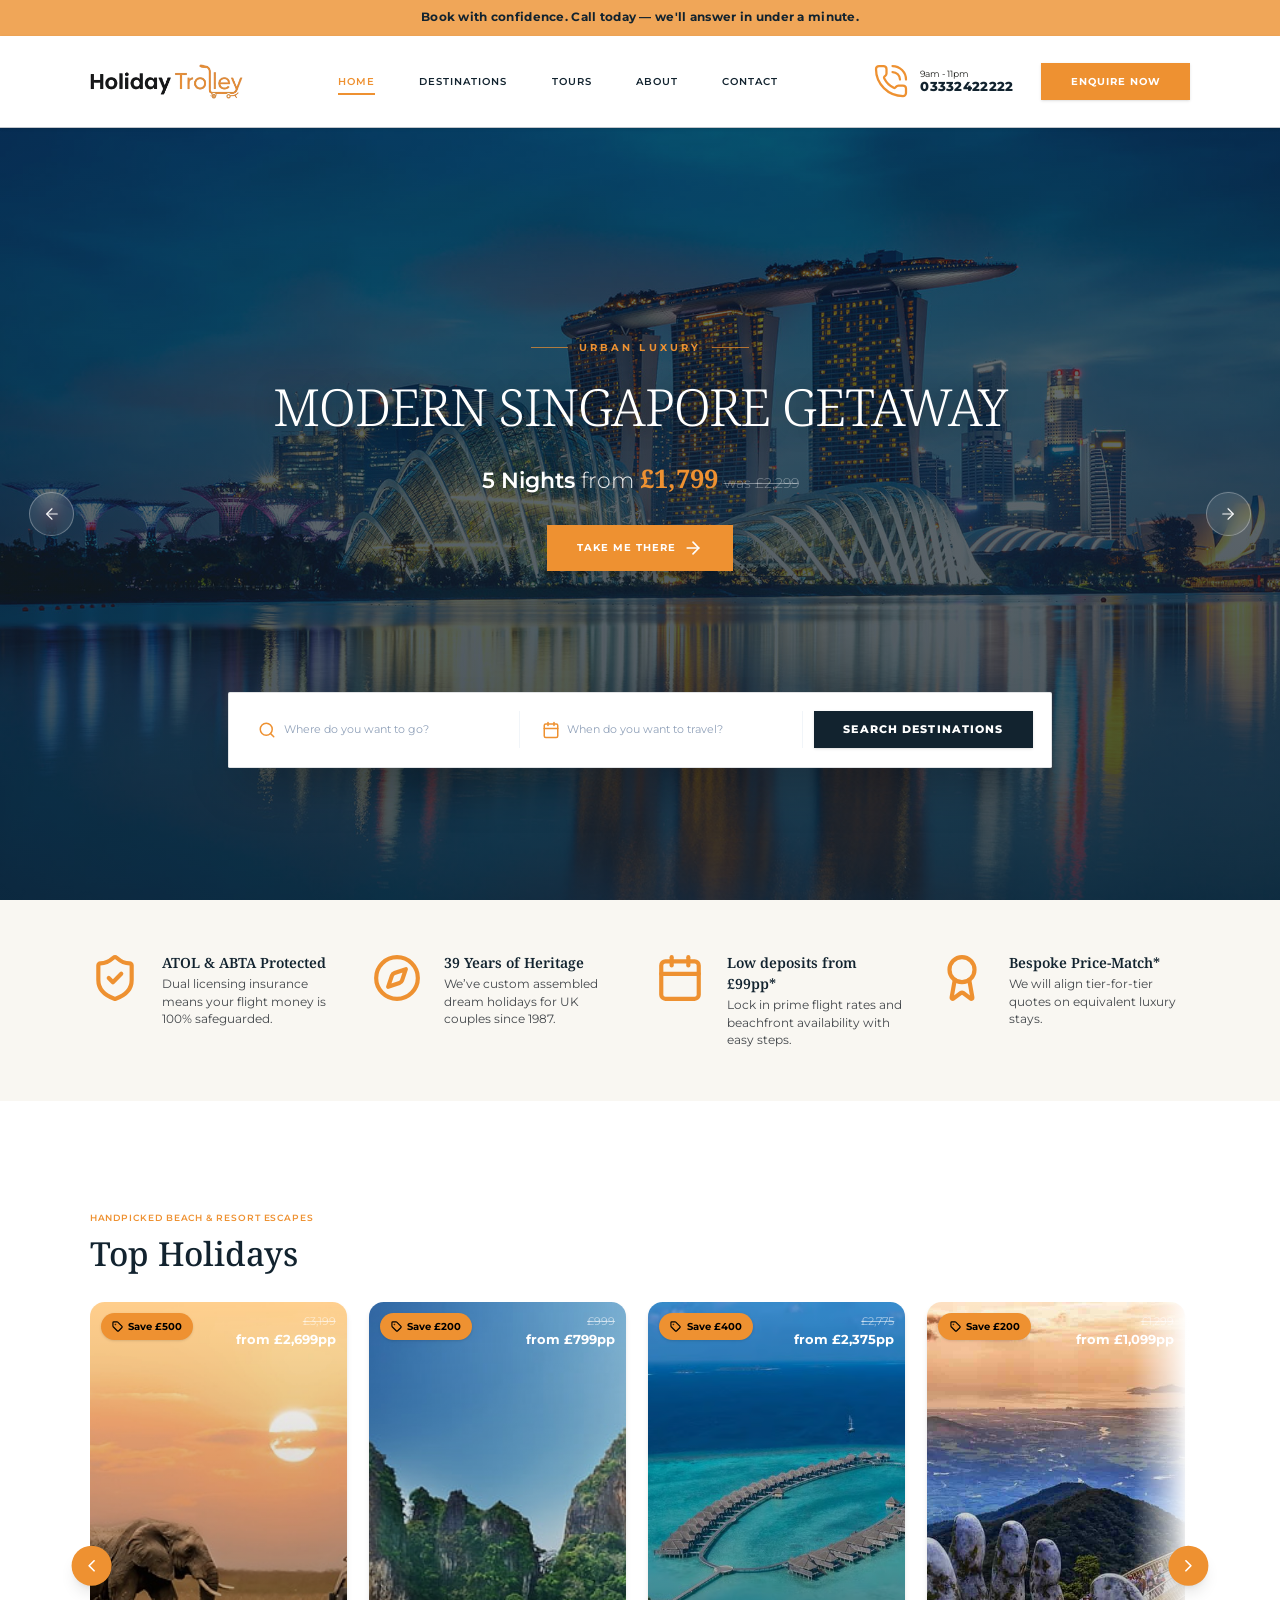
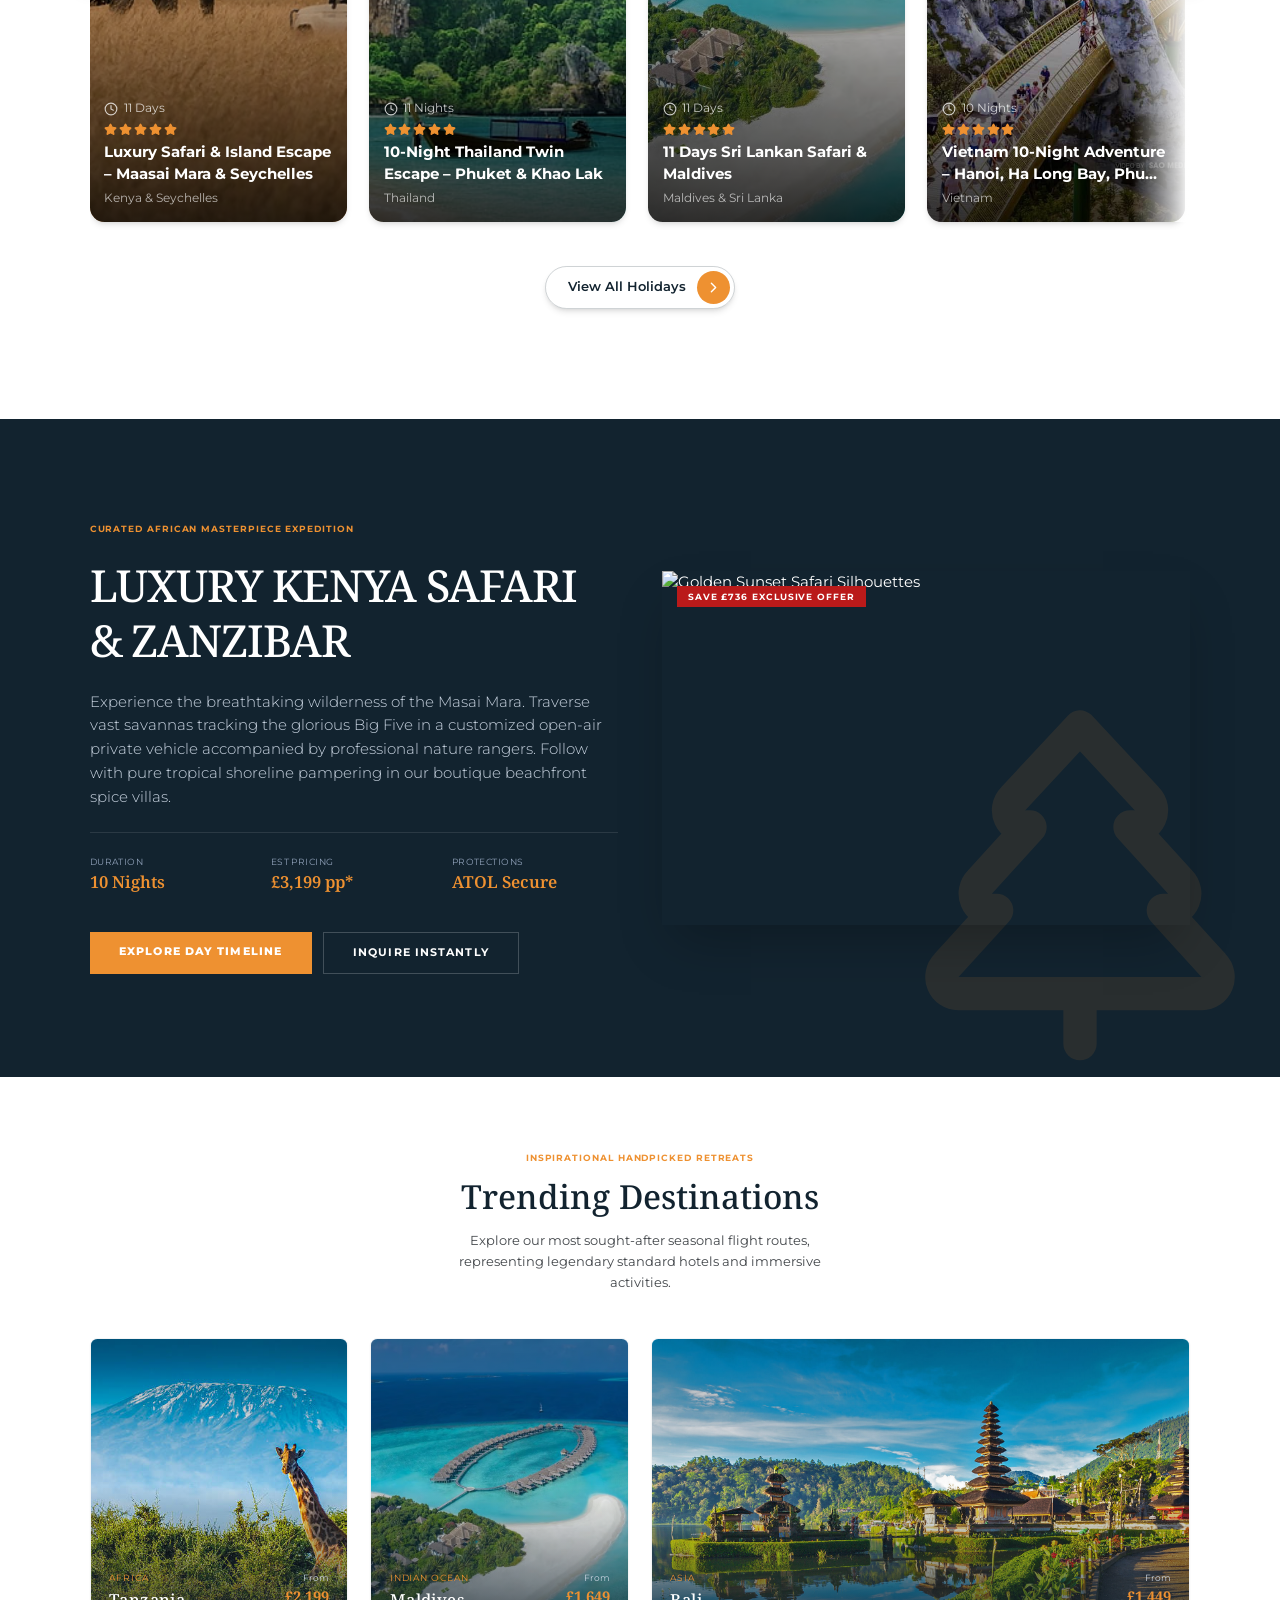
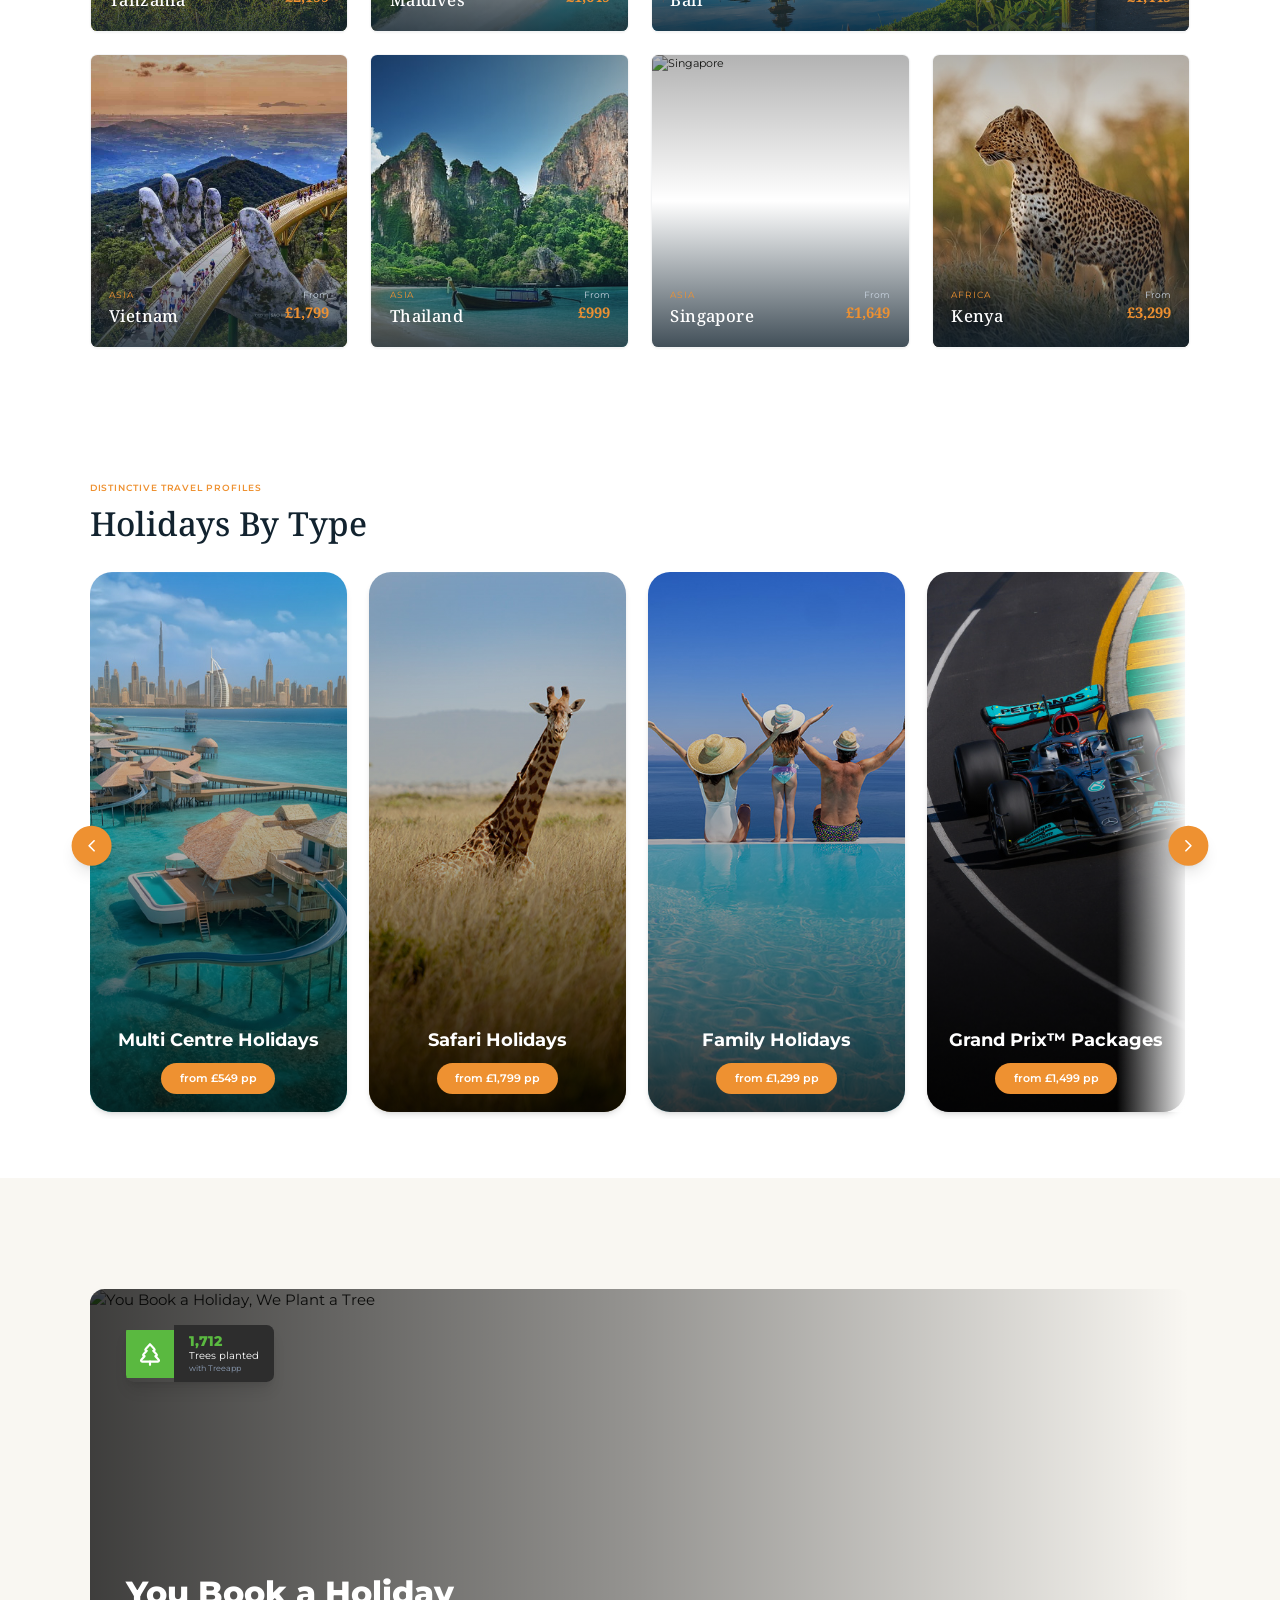
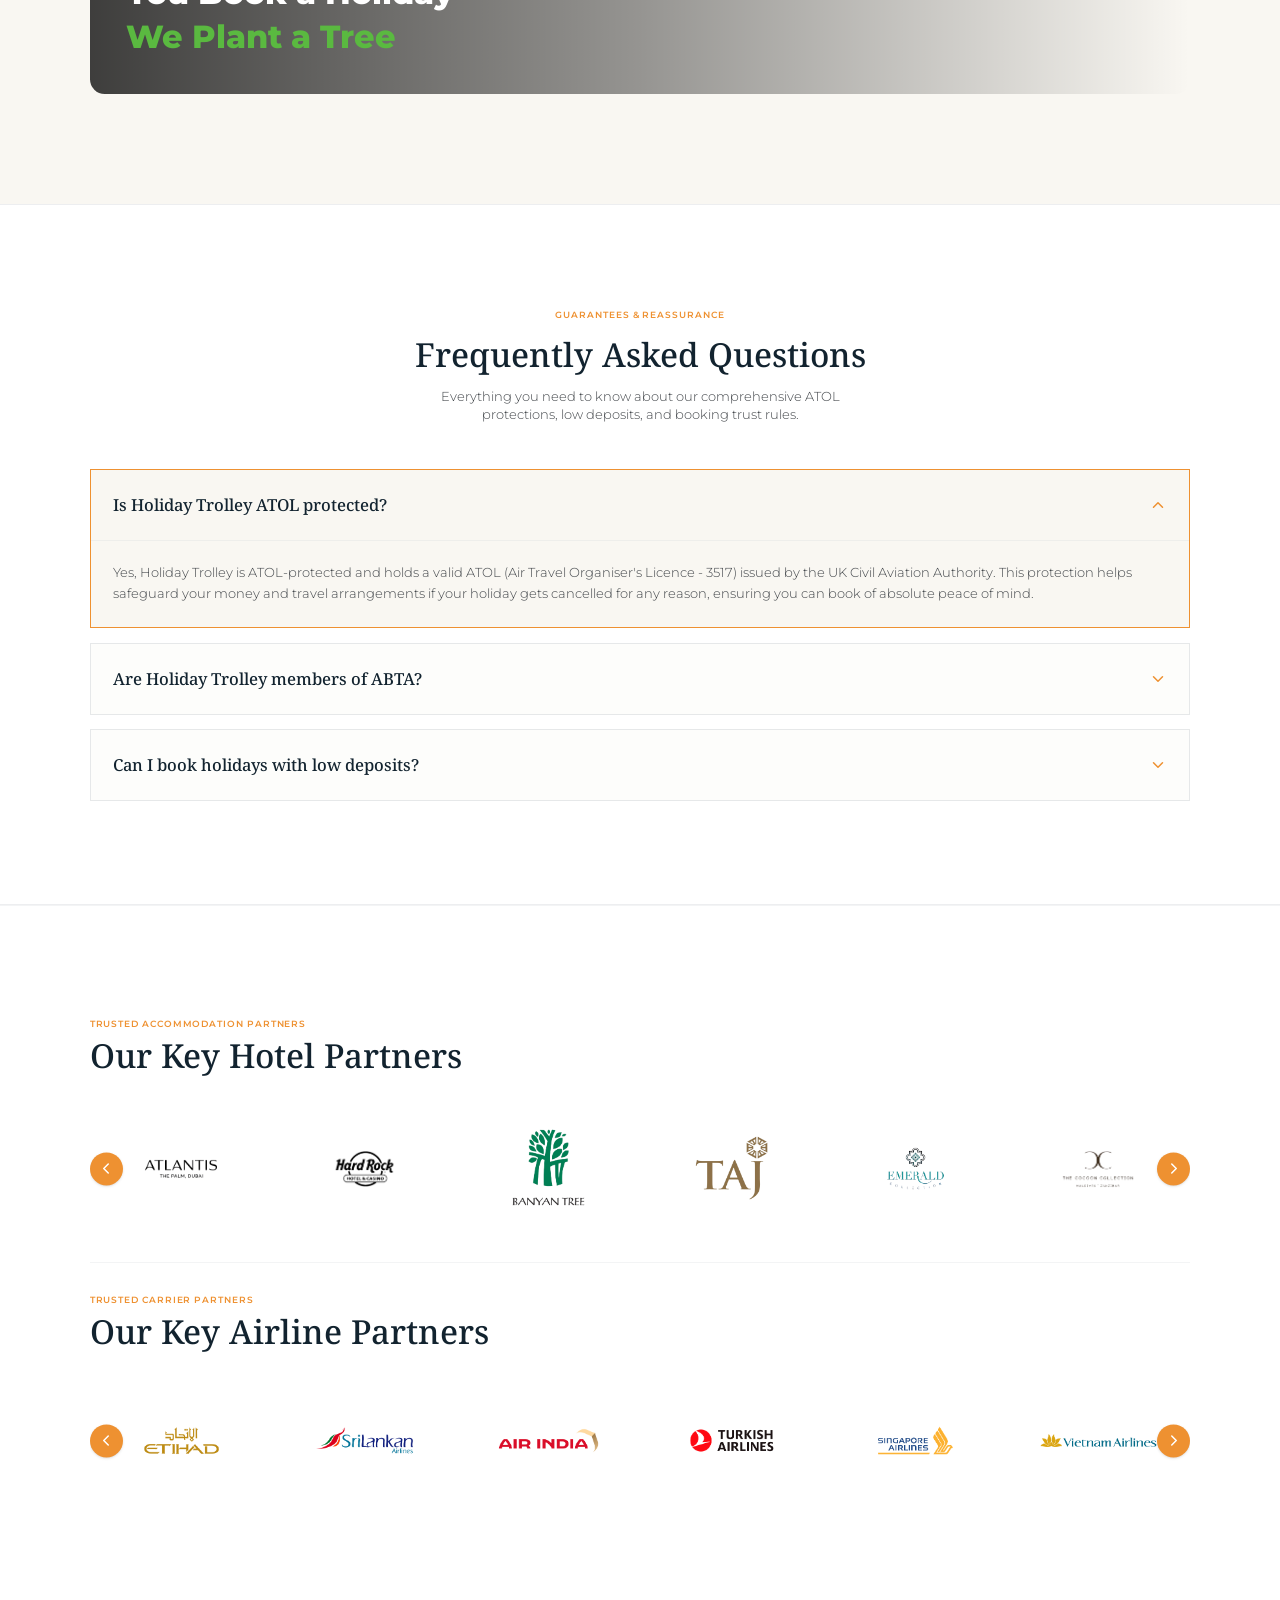
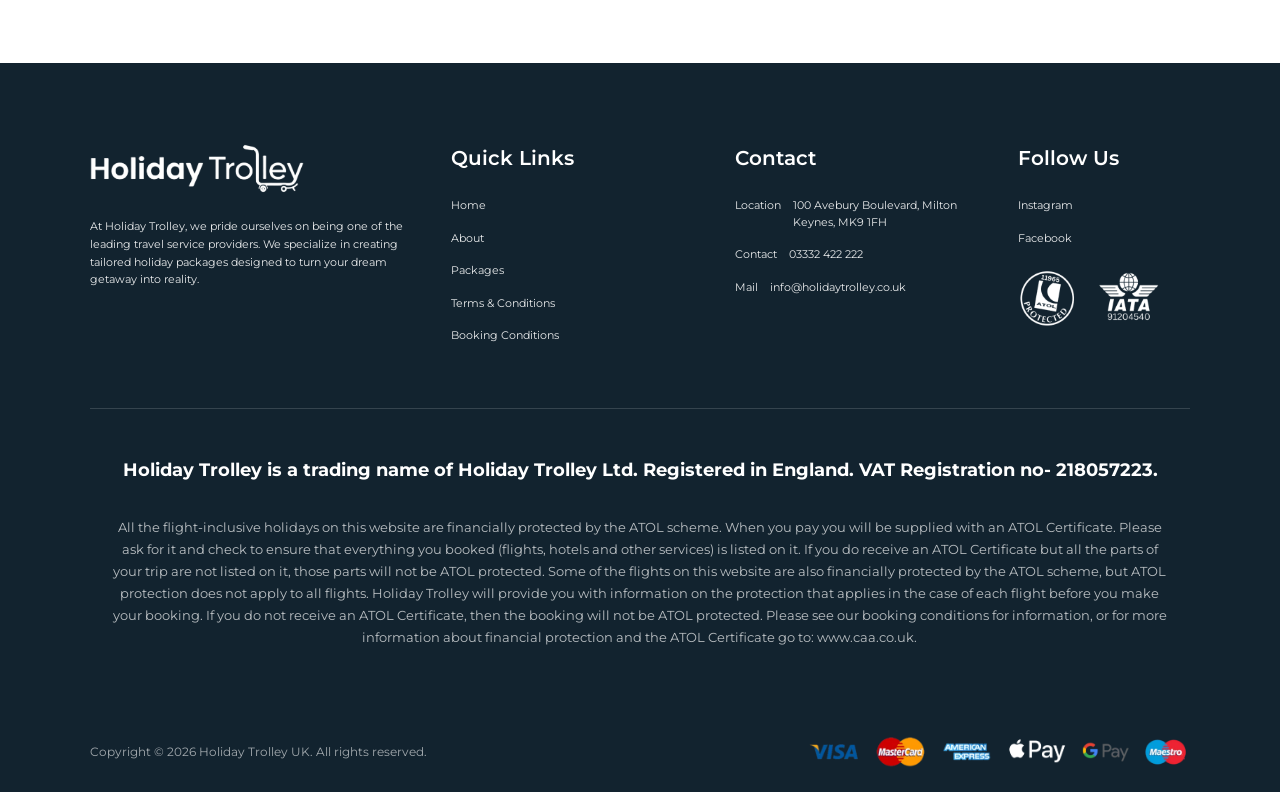
==== commit fe28f64f: "Search form calender updated" ====
--- a/index.html
+++ b/index.html
@@ -343,7 +343,7 @@
                     type="button">Phuket</button>
                 </div>
               </div>
-              <div class="flex-1 flex items-center pr-2 border-b md:border-b-0 md:border-r border-slate-100"><svg
+              <div class="flex-1 relative flex items-center pr-2 border-b md:border-b-0 md:border-r border-slate-100"><svg
                   aria-hidden="true" class="lucide lucide-calendar text-gold-accent shrink-0 ml-3 mr-2" fill="none"
                   height="18" stroke="currentColor" stroke-linecap="round" stroke-linejoin="round" stroke-width="2"
                   viewbox="0 0 24 24" width="18" xmlns="http://www.w3.org/2000/svg">
@@ -352,8 +352,9 @@
                   <rect height="18" rx="2" width="18" x="3" y="4"></rect>
                   <path d="M3 10h18"></path>
                 </svg><input
-                  class="w-full py-3 bg-transparent text-xs text-deep-navy focus:outline-none"
-                  type="month" min="2026-06" /></div><button
+                  id="ht-date-input"
+                  class="w-full py-3 bg-transparent text-xs text-deep-navy placeholder-slate-400 focus:outline-none cursor-pointer select-none"
+                  type="text" readonly placeholder="When do you want to travel?" /></div><button
                 class="bg-deep-navy text-pure-white px-8 py-3.5 md:py-3 font-sans text-xs tracking-widest uppercase font-extrabold hover:bg-gold-accent hover:text-deep-navy transition-colors shadow-sm cursor-pointer"
                 type="submit">Search Destinations</button>
             </form>
--- a/styles.css
+++ b/styles.css
@@ -643,7 +643,7 @@
   }
 
   .-mt-24 {
-    margin-top: calc(var(--spacing) * -24)
+    margin-top: calc(var(--spacing) * -55)
   }
 
   .mt-0\.5 {
@@ -3396,7 +3396,7 @@
   .text-\[0\.7vw\]  { font-size: 10px; }
   .text-\[0\.8vw\]  { font-size: 11px; }
   .text-\[0\.85vw\] { font-size: 11px; }
-  .text-\[0\.9vw\]  { font-size: 12px; }
+  .text-\[0\.9vw\]  { font-size: 2.4vw; }
   .text-\[0\.95vw\] { font-size: 13px; }
   .text-\[1vw\]     { font-size: 14px; }
   .text-\[1\.1vw\]  { font-size: 15px; }
@@ -3406,7 +3406,7 @@
   .text-\[4vw\]     { font-size: clamp(24px, 7.5vw, 32px); }
 
   /* Logo */
-  img[alt="Holiday Trolley"] { width: 110px; height: auto; }
+  img[alt="Holiday Trolley"] { width: 40vw; height: auto; }
 
   /* Hero search form — reduce bottom offset so it doesn't overflow on small screens */
   #hero-search { bottom: 0.5rem; }
@@ -3443,4 +3443,144 @@
   /* Footer logos */
   .foot-logo  { height: 42px; }
   .atol-badge { height: 48px; margin-top: 0; }
+}
+
+/* ================================================================
+   CUSTOM MONTH PICKER
+   ================================================================ */
+
+.ht-month-picker {
+  position: absolute;
+  bottom: calc(100% + 10px);
+  left: -1px;
+  min-width: 268px;
+  background: linear-gradient(145deg, #0e1d28 0%, #12232f 50%, #1a3347 100%);
+  border: 1px solid rgba(238, 145, 49, 0.28);
+  border-radius: 14px;
+  box-shadow:
+    0 32px 80px rgba(0, 0, 0, 0.55),
+    0 8px 24px rgba(18, 35, 47, 0.6),
+    inset 0 1px 0 rgba(255, 255, 255, 0.06);
+  overflow: hidden;
+  z-index: 9999;
+  animation: ht-mp-in 0.22s cubic-bezier(0.16, 1, 0.3, 1);
+}
+
+@keyframes ht-mp-in {
+  from { opacity: 0; transform: translateY(6px) scale(0.96); }
+  to   { opacity: 1; transform: translateY(0) scale(1); }
+}
+
+.ht-mp-stripe {
+  height: 3px;
+  background: linear-gradient(90deg, var(--color-gold-accent, #ee9131), #f5c06a, var(--color-gold-accent, #ee9131));
+  background-size: 200% 100%;
+  animation: ht-mp-shimmer 2.5s linear infinite;
+}
+
+@keyframes ht-mp-shimmer {
+  0%   { background-position: 200% 0; }
+  100% { background-position: -200% 0; }
+}
+
+.ht-mp-header {
+  display: flex;
+  align-items: center;
+  justify-content: space-between;
+  padding: 15px 18px 13px;
+}
+
+.ht-mp-year-label {
+  color: #fff;
+  font-family: var(--font-serif, Georgia, serif);
+  font-size: 20px;
+  font-weight: 600;
+  letter-spacing: 0.04em;
+  text-shadow: 0 1px 8px rgba(0, 0, 0, 0.4);
+}
+
+.ht-mp-nav {
+  background: rgba(255, 255, 255, 0.07);
+  border: 1px solid rgba(255, 255, 255, 0.14);
+  color: rgba(255, 255, 255, 0.65);
+  width: 32px;
+  height: 32px;
+  border-radius: 50%;
+  cursor: pointer;
+  display: flex;
+  align-items: center;
+  justify-content: center;
+  transition: background 0.18s, color 0.18s, border-color 0.18s, transform 0.18s;
+  font-size: 14px;
+  line-height: 1;
+  flex-shrink: 0;
+}
+
+.ht-mp-nav:hover {
+  background: var(--color-gold-accent, #ee9131);
+  border-color: var(--color-gold-accent, #ee9131);
+  color: #12232f;
+  transform: scale(1.08);
+}
+
+.ht-mp-nav:disabled,
+.ht-mp-nav[disabled] {
+  opacity: 0.25;
+  cursor: default;
+  transform: none;
+}
+
+.ht-mp-divider {
+  height: 1px;
+  background: rgba(255, 255, 255, 0.07);
+  margin: 0 14px;
+}
+
+.ht-mp-grid {
+  display: grid;
+  grid-template-columns: repeat(3, 1fr);
+  gap: 6px;
+  padding: 14px 14px 18px;
+}
+
+.ht-mp-btn {
+  background: rgba(255, 255, 255, 0.04);
+  border: 1px solid transparent;
+  color: rgba(255, 255, 255, 0.78);
+  padding: 11px 4px;
+  font-family: var(--font-sans, sans-serif);
+  font-size: 11px;
+  font-weight: 600;
+  letter-spacing: 0.1em;
+  text-transform: uppercase;
+  cursor: pointer;
+  border-radius: 8px;
+  transition: background 0.15s, color 0.15s, border-color 0.15s, transform 0.12s, box-shadow 0.15s;
+  text-align: center;
+}
+
+.ht-mp-btn:hover:not(.ht-mp-past) {
+  background: rgba(238, 145, 49, 0.16);
+  border-color: rgba(238, 145, 49, 0.45);
+  color: var(--color-gold-accent, #ee9131);
+  transform: translateY(-2px);
+}
+
+.ht-mp-btn.ht-mp-past {
+  opacity: 0.22;
+  cursor: default;
+}
+
+.ht-mp-btn.ht-mp-selected {
+  background: var(--color-gold-accent, #ee9131);
+  color: #12232f;
+  font-weight: 700;
+  border-color: var(--color-gold-accent, #ee9131);
+  box-shadow: 0 4px 16px rgba(238, 145, 49, 0.4);
+  transform: none;
+}
+
+.ht-mp-btn.ht-mp-current:not(.ht-mp-selected) {
+  border-color: rgba(238, 145, 49, 0.5);
+  color: var(--color-gold-accent, #ee9131);
 }
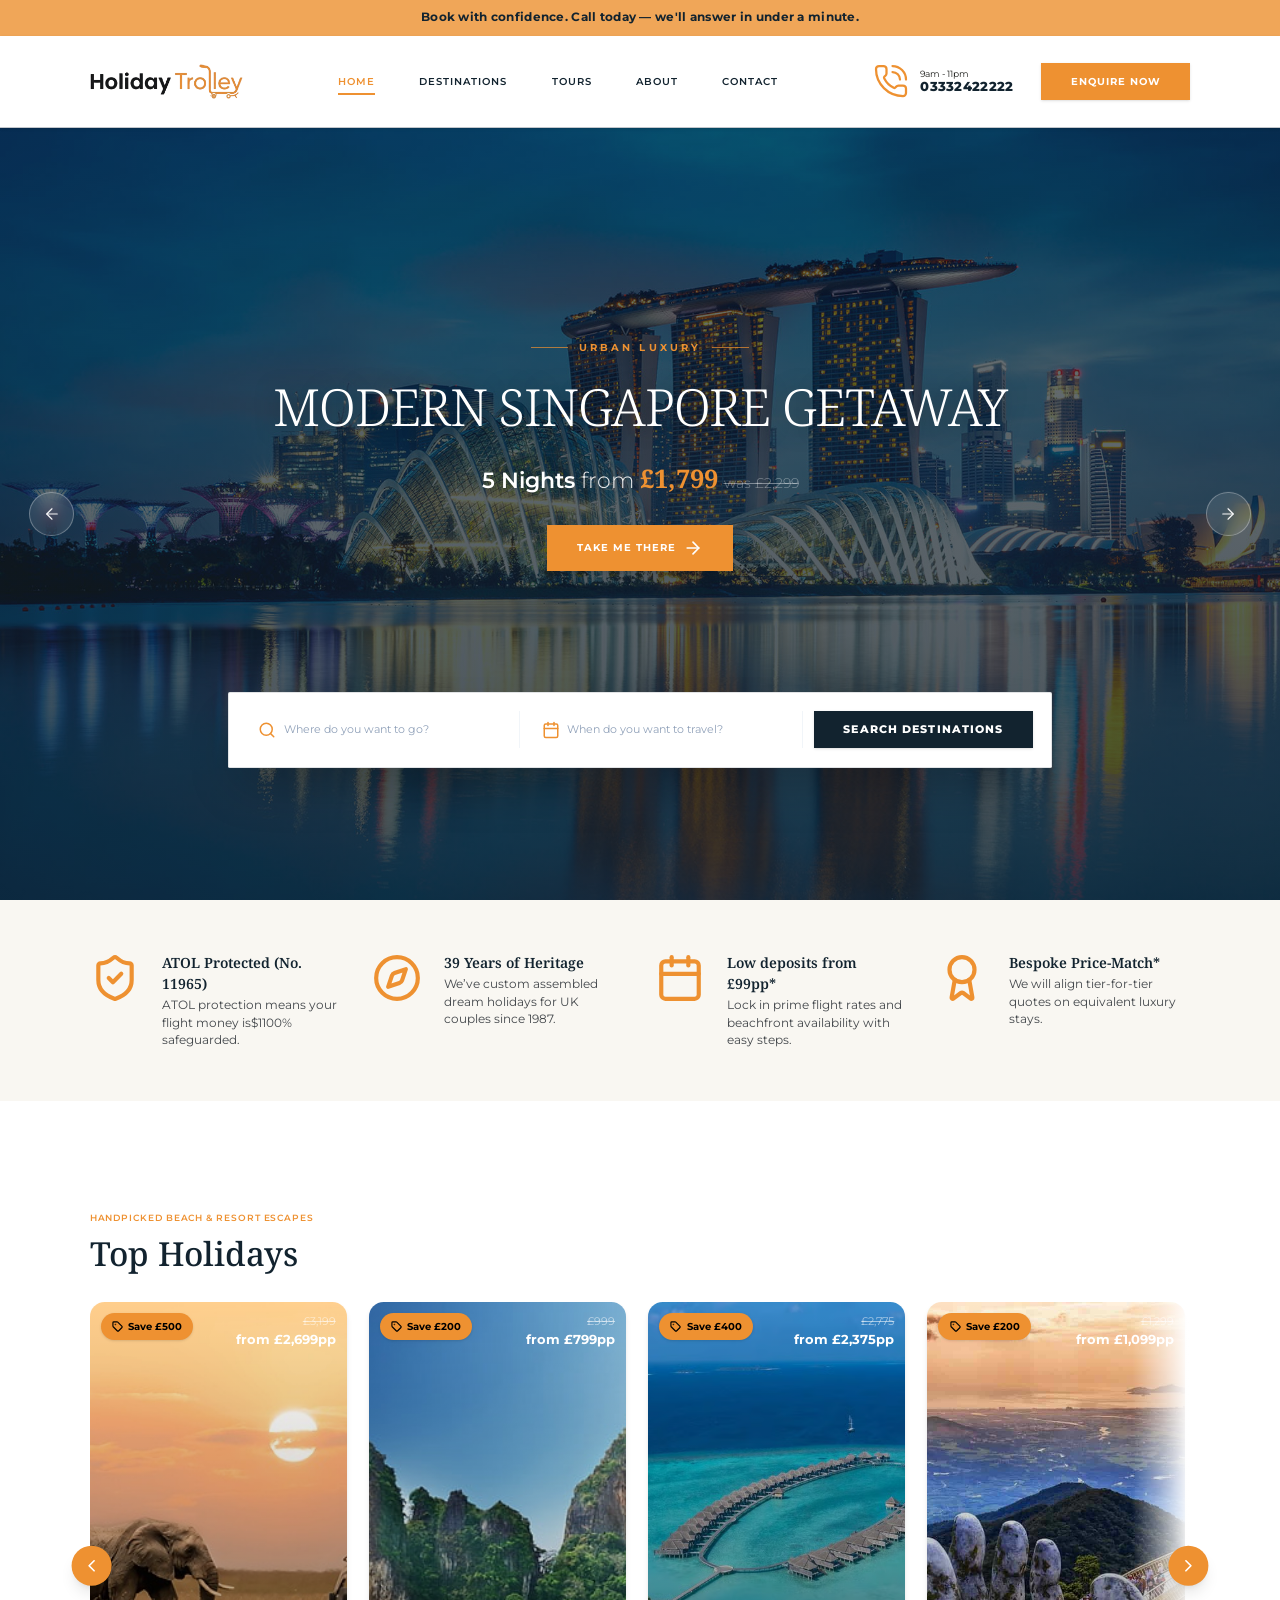
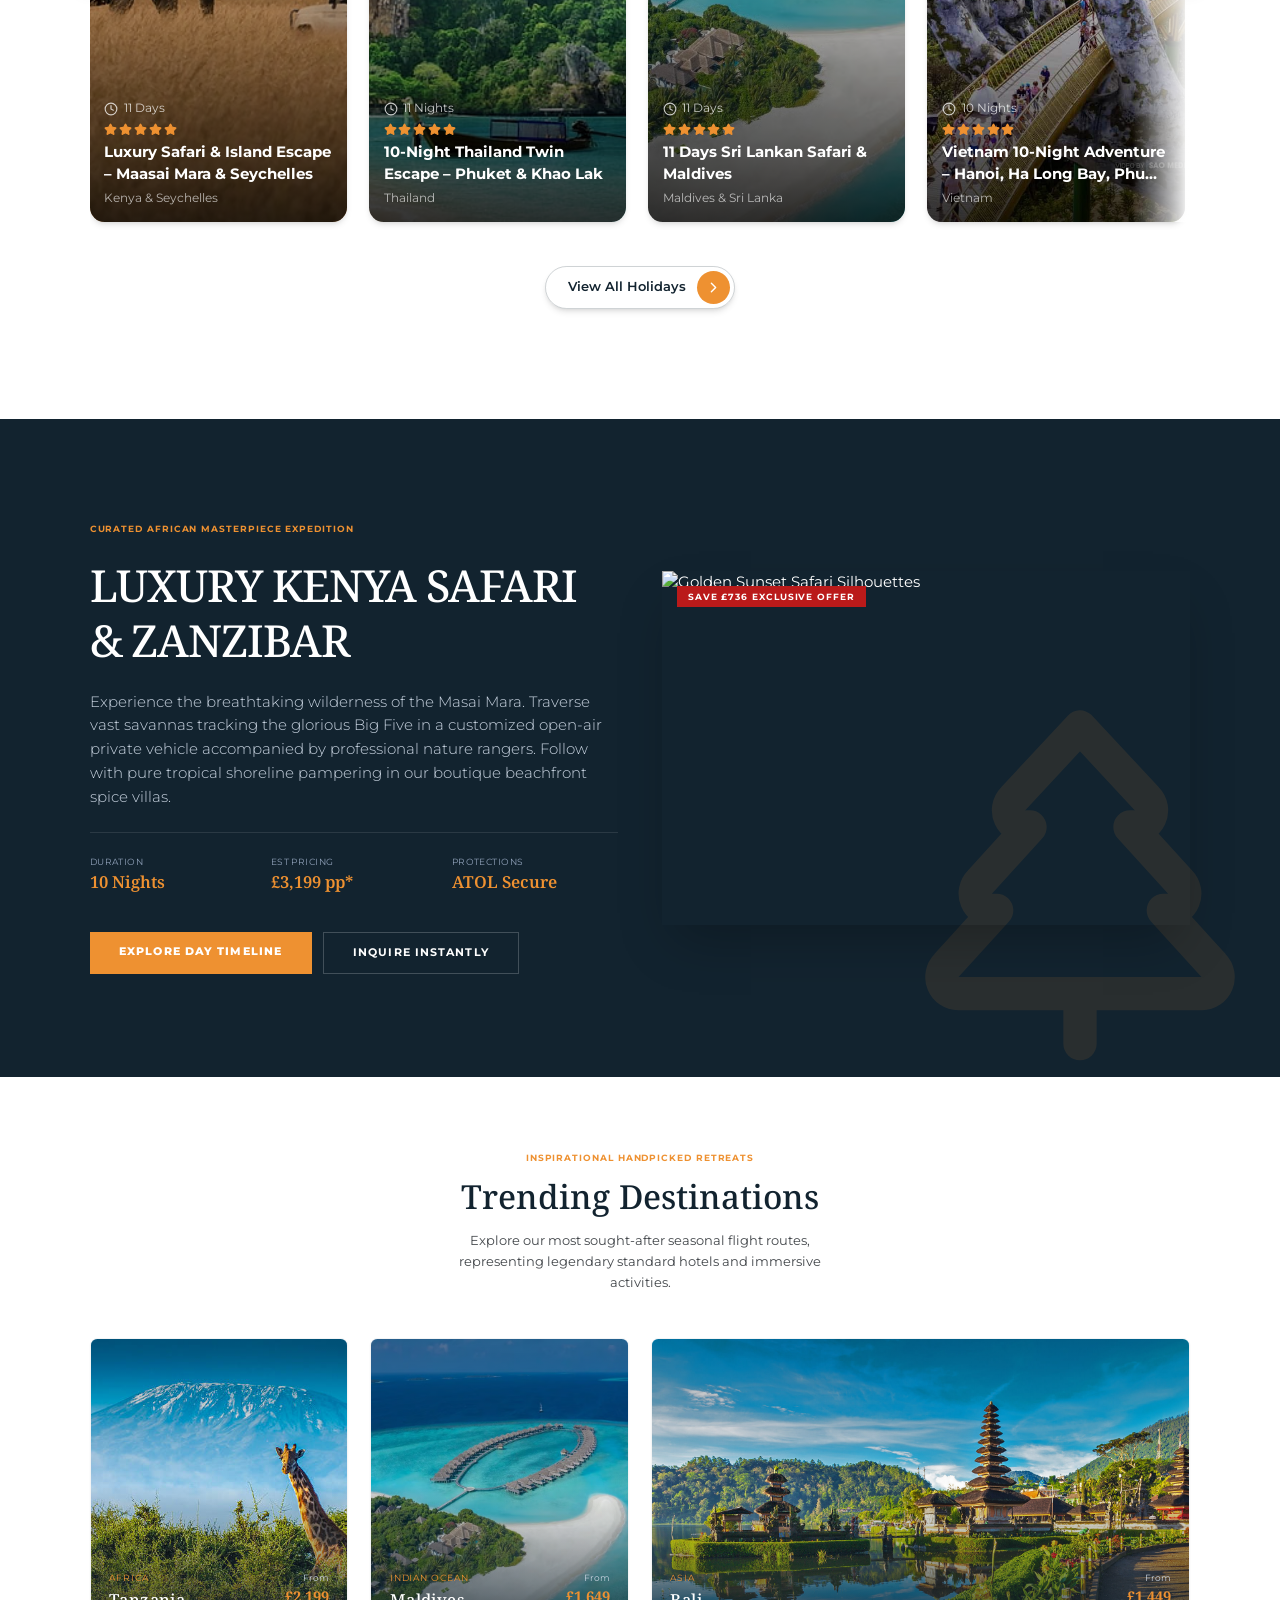
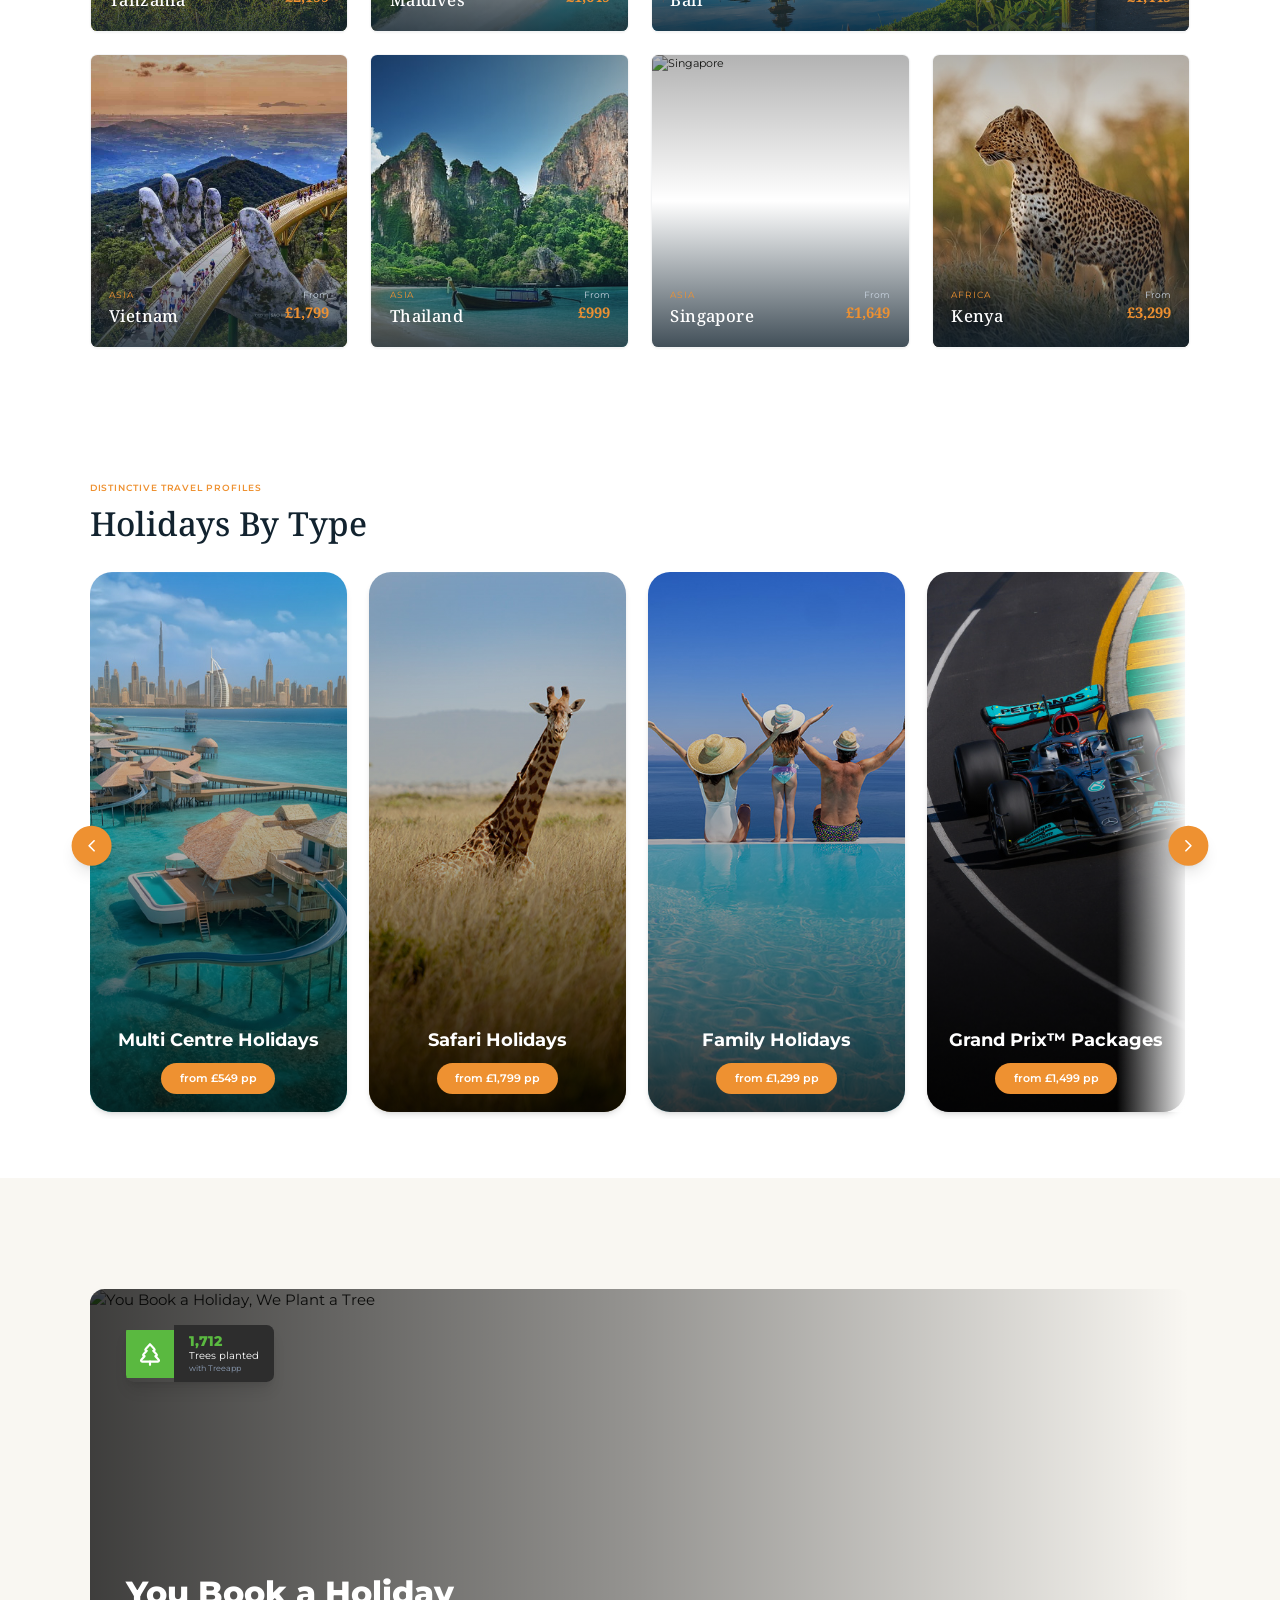
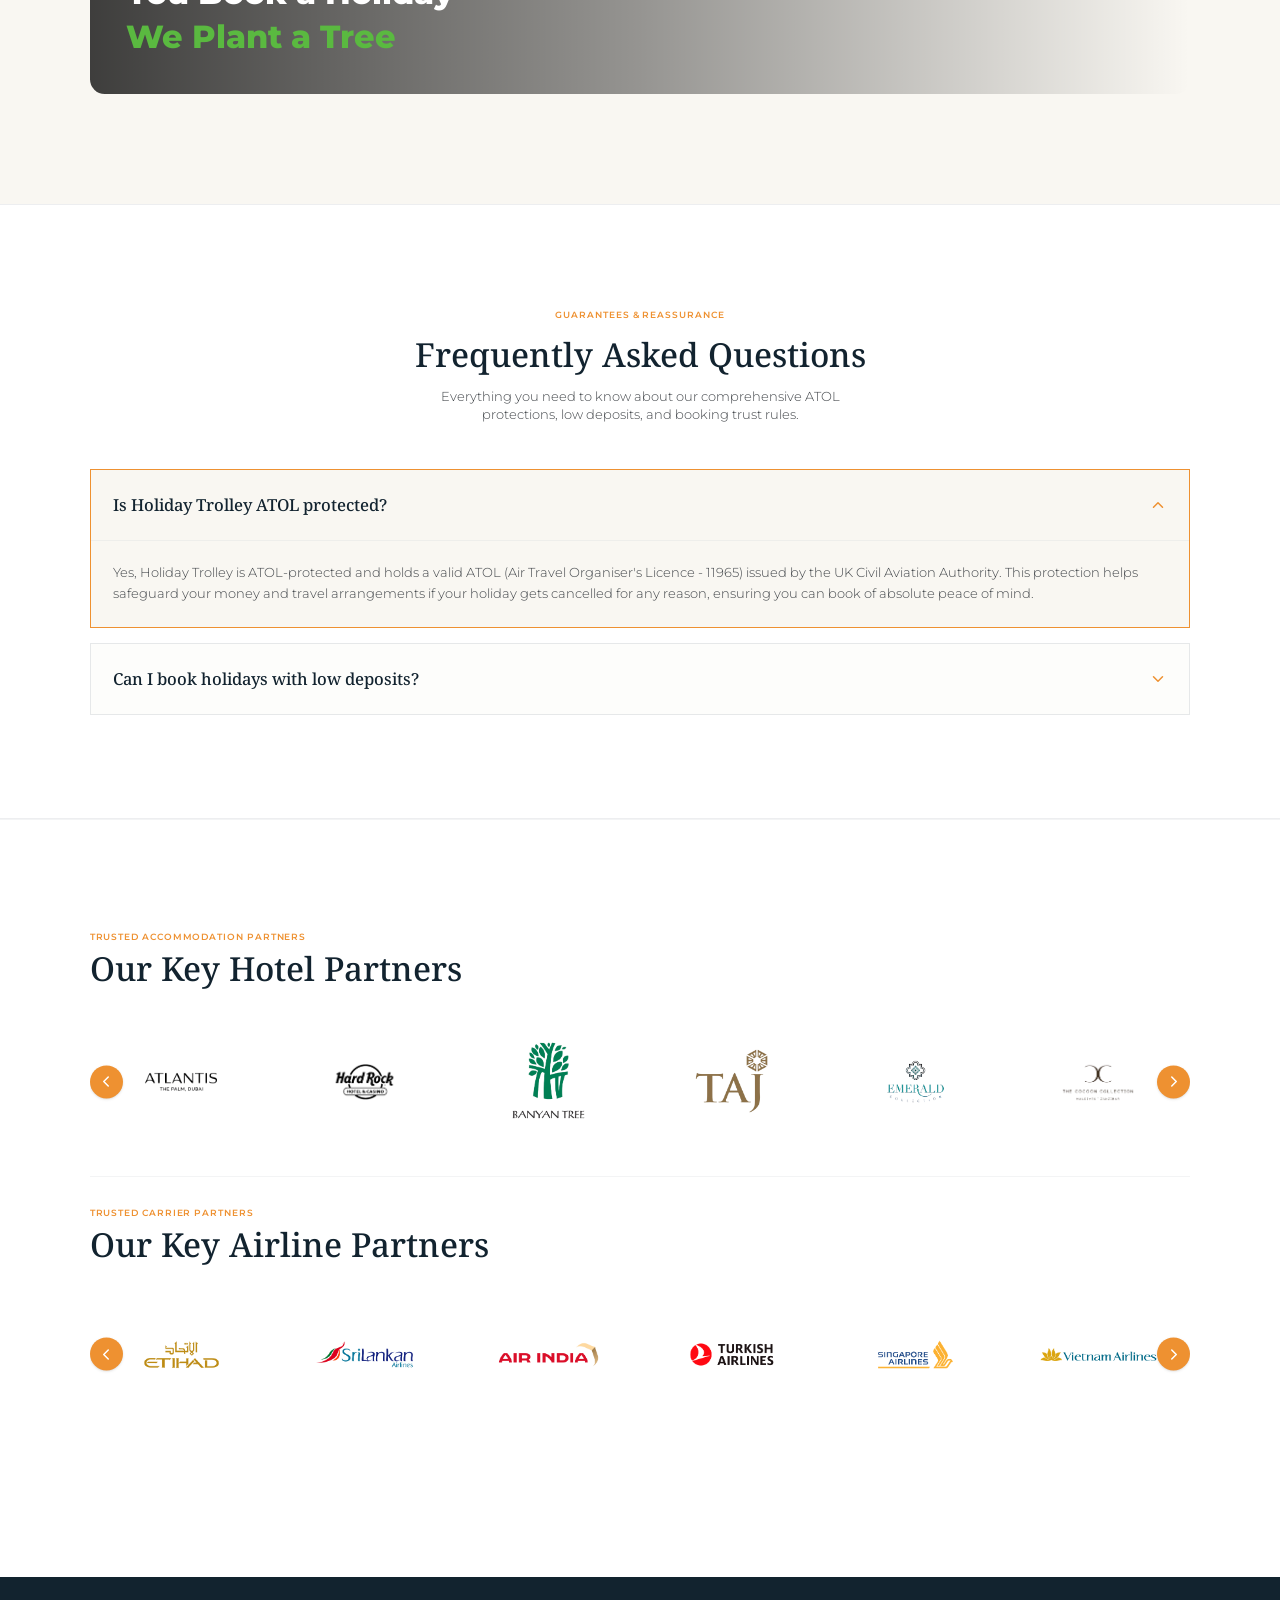
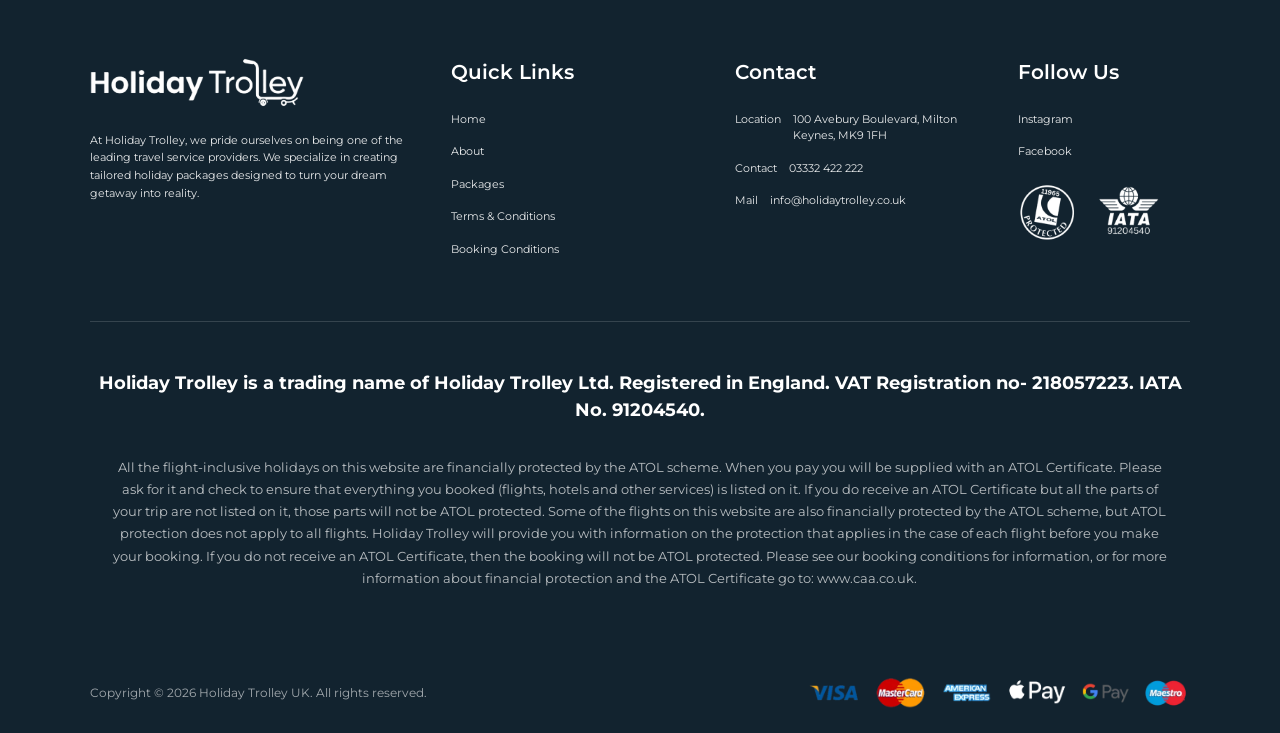
==== commit 8955b6a8: "ATOL and IATA updated" ====
--- a/index.html
+++ b/index.html
@@ -1,16 +1,22 @@
-<!doctype html>
+﻿<!doctype html>
 <html lang="en">
 
 <head>
   <meta charset="UTF-8" />
   <meta name="viewport" content="width=device-width, initial-scale=1.0" />
+  <meta name="description" content="Holiday Trolley – Award-winning tailor-made luxury holidays since 1987. ATOL Protected No. 11965. Beach, safari, honeymoon and multi-centre holidays crafted by UK travel experts." />
+  <title>Holiday Trolley – Luxury Tailor-Made Holidays | ATOL Protected No. 11965</title>
   <link rel="icon" type="image/png" href="Assets/favicon.png" />
-  <title>Holiday Trolley</title>
+  <!-- DNS prefetch + preconnect for fonts -->
+  <link rel="dns-prefetch" href="https://fonts.googleapis.com" />
+  <link rel="dns-prefetch" href="https://fonts.gstatic.com" />
   <link rel="preconnect" href="https://fonts.googleapis.com" />
   <link rel="preconnect" href="https://fonts.gstatic.com" crossorigin />
-  <link
-    href="https://fonts.googleapis.com/css2?family=Montserrat:wght@400;500;600;700&family=Noto+Serif:wght@500;600;700&display=swap"
-    rel="stylesheet" />
+  <!-- Preload LCP hero image (first visible slide) -->
+  <link rel="preload" as="image" href="Assets/Hero Imgs/Singapore-Hero.jpg" fetchpriority="high" />
+  <!-- Non-blocking Google Fonts (eliminates render-blocking request chain) -->
+  <link rel="preload" href="https://fonts.googleapis.com/css2?family=Montserrat:wght@400;500;600;700&family=Noto+Serif:wght@500;600;700&display=swap" as="style" onload="this.onload=null;this.rel='stylesheet'" />
+  <noscript><link rel="stylesheet" href="https://fonts.googleapis.com/css2?family=Montserrat:wght@400;500;600;700&family=Noto+Serif:wght@500;600;700&display=swap" /></noscript>
   <link rel="stylesheet" href="styles.css" />
 </head>
 
@@ -29,7 +35,7 @@
           <div
             class="flex justify-between items-center px-margin-mobile md:px-margin-desktop max-w-container-max mx-auto">
             <a class="flex items-center" href="index.html"><img alt="Holiday Trolley"
-                class="w-[12vw] md:w-[12vw] w-auto object-contain" src="Assets/Logo.webp" /></a>
+                class="w-[12vw] md:w-[12vw] w-auto object-contain" src="Assets/Logo.webp" width="160" height="52" /></a>
             <nav class="hidden lg:flex gap-12 items-center"><a href="index.html"
                 class="text-gold-accent font-semibold relative after:absolute after:bottom-[-6px] after:left-0 after:w-full after:h-[2px] after:bg-gold-accent font-sans text-[0.8vw] tracking-widest uppercase">Home</a><a href="destinations.html"
                 class="text-deep-navy hover:text-gold-accent transition-colors duration-300 font-sans text-[0.8vw] tracking-widest uppercase font-semibold">Destinations</a><a href="https://holidaytrolley.co.uk/wp/tour/"
@@ -94,7 +100,7 @@
         </header>
         <section class="relative flex-1 bg-deep-navy" data-hero="1">
           <div class="absolute inset-0 transition-opacity duration-1000 opacity-0 z-0 pointer-events-none">
-            <div class="absolute inset-0 overflow-hidden"><img alt="Maldives"
+            <div class="absolute inset-0 overflow-hidden"><img loading="lazy" decoding="async" alt="Maldives"
                 class="w-full h-full object-cover brightness-[0.65] select-none" referrerpolicy="no-referrer"
                 src="Assets/Hero Imgs/Maldives-Hero.jpg" />
               <div class="absolute inset-0 hero-gradient"></div>
@@ -127,7 +133,7 @@
           <div class="absolute inset-0 transition-opacity duration-1000 opacity-100 z-10">
             <div class="absolute inset-0 overflow-hidden"><img alt="Singapore"
                 class="w-full h-full object-cover brightness-[0.65] select-none" referrerpolicy="no-referrer"
-                src="Assets/Hero Imgs/Singapore-Hero.jpg" />
+                src="Assets/Hero Imgs/Singapore-Hero.jpg" fetchpriority="high" loading="eager" decoding="sync" />
               <div class="absolute inset-0 hero-gradient"></div>
             </div>
             <div class="absolute inset-0 flex flex-col justify-center items-center text-center px-6 -mt-24 md:-mt-32">
@@ -156,7 +162,7 @@
             </div>
           </div>
           <div class="absolute inset-0 transition-opacity duration-1000 opacity-0 z-0 pointer-events-none">
-            <div class="absolute inset-0 overflow-hidden"><img alt="Sri Lanka"
+            <div class="absolute inset-0 overflow-hidden"><img loading="lazy" decoding="async" alt="Sri Lanka"
                 class="w-full h-full object-cover brightness-[0.65] select-none" referrerpolicy="no-referrer"
                 src="Assets/Hero Imgs/SriLanka-Hero.jpg" />
               <div class="absolute inset-0 hero-gradient"></div>
@@ -187,7 +193,7 @@
             </div>
           </div>
           <div class="absolute inset-0 transition-opacity duration-1000 opacity-0 z-0 pointer-events-none">
-            <div class="absolute inset-0 overflow-hidden"><img alt="Malaysia"
+            <div class="absolute inset-0 overflow-hidden"><img loading="lazy" decoding="async" alt="Malaysia"
                 class="w-full h-full object-cover brightness-[0.65] select-none" referrerpolicy="no-referrer"
                 src="Assets/Hero Imgs/Malaysia-Hero.jpg" />
               <div class="absolute inset-0 hero-gradient"></div>
@@ -218,7 +224,7 @@
             </div>
           </div>
           <div class="absolute inset-0 transition-opacity duration-1000 opacity-0 z-0 pointer-events-none">
-            <div class="absolute inset-0 overflow-hidden"><img alt="Kenya"
+            <div class="absolute inset-0 overflow-hidden"><img loading="lazy" decoding="async" alt="Kenya"
                 class="w-full h-full object-cover brightness-[0.65] select-none" referrerpolicy="no-referrer"
                 src="Assets/Hero Imgs/Kenya-Hero.jpg" />
               <div class="absolute inset-0 hero-gradient"></div>
@@ -249,7 +255,7 @@
             </div>
           </div>
           <div class="absolute inset-0 transition-opacity duration-1000 opacity-0 z-0 pointer-events-none">
-            <div class="absolute inset-0 overflow-hidden"><img alt="Mexico"
+            <div class="absolute inset-0 overflow-hidden"><img loading="lazy" decoding="async" alt="Mexico"
                 class="w-full h-full object-cover brightness-[0.65] select-none" referrerpolicy="no-referrer"
                 src="Assets/Hero Imgs/Mexico-Herp.jpg" />
               <div class="absolute inset-0 hero-gradient"></div>
@@ -373,9 +379,8 @@
               <path d="m9 12 2 2 4-4"></path>
             </svg>
             <div>
-              <h3 class="font-serif font-semibold text-[1.1vw] text-deep-navy">ATOL &amp; ABTA Protected</h3>
-              <p class="text-[0.9vw] text-on-surface-variant mt-1">Dual licensing insurance means your flight money is
-                100% safeguarded.</p>
+              <h3 class="font-serif font-semibold text-[1.1vw] text-deep-navy">ATOL Protected (No. 11965)</h3>
+              <p class="text-[0.9vw] text-on-surface-variant mt-1">ATOL protection means your flight money is$1100% safeguarded.</p>
             </div>
           </div>
           <div class="flex gap-6 items-start"><svg aria-hidden="true"
@@ -438,7 +443,7 @@
             <div class="flex gap-6 overflow-x-auto scroll-smooth pb-2" data-carousel-track="1"
               style="scrollbar-width: none;">
               <a href="https://holidaytrolley.co.uk/wp/tour/luxury-safari-island-escape-maasai-mara-seychelles/" class="relative flex-none w-[78vw] sm:w-[44vw] md:w-[30vw] lg:w-[calc(25%-18px)] h-[520px] rounded-2xl overflow-hidden group shadow-md">
-                <img alt="Luxury Safari &amp; Island Escape – Maasai Mara &amp; Seychelles" class="absolute inset-0 w-full h-full object-cover group-hover:scale-105 transition-transform duration-500" referrerpolicy="no-referrer" src="Assets/Destinations/Kenya-1.jpg" />
+                <img loading="lazy" decoding="async" alt="Luxury Safari &amp; Island Escape – Maasai Mara &amp; Seychelles" class="absolute inset-0 w-full h-full object-cover group-hover:scale-105 transition-transform duration-500" referrerpolicy="no-referrer" src="Assets/Destinations/Kenya-1.jpg" />
                 <div class="absolute inset-0 bg-gradient-to-t from-black/80 via-black/20 to-transparent"></div>
                 <div class="absolute top-3 left-3 right-3 flex justify-between items-start z-10"><span class="inline-flex items-center gap-1.5 bg-gold-accent text-black text-[0.8vw] font-bold px-3 py-1.5 rounded-full shadow-sm"><svg aria-hidden="true" class="lucide lucide-tag" fill="none" height="11" stroke="currentColor" stroke-linecap="round" stroke-linejoin="round" stroke-width="2.5" viewbox="0 0 24 24" width="11" xmlns="http://www.w3.org/2000/svg"><path d="M12.586 2.586A2 2 0 0 0 11.172 2H4a2 2 0 0 0-2 2v7.172a2 2 0 0 0 .586 1.414l8.704 8.704a2.426 2.426 0 0 0 3.42 0l6.58-6.58a2.426 2.426 0 0 0 0-3.42z"></path><circle cx="7.5" cy="7.5" fill="currentColor" r=".5"></circle></svg>Save £500</span>
                   <div class="text-right"><span class="block text-white/55 text-[0.85vw] line-through">£3,199</span><span class="block text-white font-bold text-[1vw]">from £2,699pp</span></div>
@@ -451,7 +456,7 @@
                 </div>
               </a>
               <a href="https://holidaytrolley.co.uk/wp/tour/10-night-thailand-twin-escape-phuket-khao-lak/" class="relative flex-none w-[78vw] sm:w-[44vw] md:w-[30vw] lg:w-[calc(25%-18px)] h-[520px] rounded-2xl overflow-hidden group shadow-md">
-                <img alt="10-Night Thailand Twin Escape – Phuket &amp; Khao Lak" class="absolute inset-0 w-full h-full object-cover group-hover:scale-105 transition-transform duration-500" referrerpolicy="no-referrer" src="Assets/Destinations/Thailand.jpg" />
+                <img loading="lazy" decoding="async" alt="10-Night Thailand Twin Escape – Phuket &amp; Khao Lak" class="absolute inset-0 w-full h-full object-cover group-hover:scale-105 transition-transform duration-500" referrerpolicy="no-referrer" src="Assets/Destinations/Thailand.jpg" />
                 <div class="absolute inset-0 bg-gradient-to-t from-black/80 via-black/20 to-transparent"></div>
                 <div class="absolute top-3 left-3 right-3 flex justify-between items-start z-10"><span class="inline-flex items-center gap-1.5 bg-gold-accent text-black text-[0.8vw] font-bold px-3 py-1.5 rounded-full shadow-sm"><svg aria-hidden="true" class="lucide lucide-tag" fill="none" height="11" stroke="currentColor" stroke-linecap="round" stroke-linejoin="round" stroke-width="2.5" viewbox="0 0 24 24" width="11" xmlns="http://www.w3.org/2000/svg"><path d="M12.586 2.586A2 2 0 0 0 11.172 2H4a2 2 0 0 0-2 2v7.172a2 2 0 0 0 .586 1.414l8.704 8.704a2.426 2.426 0 0 0 3.42 0l6.58-6.58a2.426 2.426 0 0 0 0-3.42z"></path><circle cx="7.5" cy="7.5" fill="currentColor" r=".5"></circle></svg>Save £200</span>
                   <div class="text-right"><span class="block text-white/55 text-[0.85vw] line-through">£999</span><span class="block text-white font-bold text-[1vw]">from £799pp</span></div>
@@ -464,7 +469,7 @@
                 </div>
               </a>
               <a href="https://holidaytrolley.co.uk/wp/tour/11-days-sri-lankan-safari-maldives/" class="relative flex-none w-[78vw] sm:w-[44vw] md:w-[30vw] lg:w-[calc(25%-18px)] h-[520px] rounded-2xl overflow-hidden group shadow-md">
-                <img alt="11 Days Sri Lankan Safari &amp; Maldives" class="absolute inset-0 w-full h-full object-cover group-hover:scale-105 transition-transform duration-500" referrerpolicy="no-referrer" src="Assets/Destinations/Maldives.avif" />
+                <img loading="lazy" decoding="async" alt="11 Days Sri Lankan Safari &amp; Maldives" class="absolute inset-0 w-full h-full object-cover group-hover:scale-105 transition-transform duration-500" referrerpolicy="no-referrer" src="Assets/Destinations/Maldives.avif" />
                 <div class="absolute inset-0 bg-gradient-to-t from-black/80 via-black/20 to-transparent"></div>
                 <div class="absolute top-3 left-3 right-3 flex justify-between items-start z-10"><span class="inline-flex items-center gap-1.5 bg-gold-accent text-black text-[0.8vw] font-bold px-3 py-1.5 rounded-full shadow-sm"><svg aria-hidden="true" class="lucide lucide-tag" fill="none" height="11" stroke="currentColor" stroke-linecap="round" stroke-linejoin="round" stroke-width="2.5" viewbox="0 0 24 24" width="11" xmlns="http://www.w3.org/2000/svg"><path d="M12.586 2.586A2 2 0 0 0 11.172 2H4a2 2 0 0 0-2 2v7.172a2 2 0 0 0 .586 1.414l8.704 8.704a2.426 2.426 0 0 0 3.42 0l6.58-6.58a2.426 2.426 0 0 0 0-3.42z"></path><circle cx="7.5" cy="7.5" fill="currentColor" r=".5"></circle></svg>Save £400</span>
                   <div class="text-right"><span class="block text-white/55 text-[0.85vw] line-through">£2,775</span><span class="block text-white font-bold text-[1vw]">from £2,375pp</span></div>
@@ -477,7 +482,7 @@
                 </div>
               </a>
               <a href="https://holidaytrolley.co.uk/wp/tour/vietnam-10-night-adventure-hanoi-ha-long-bay-phu-quoc-ho-chi-minh-city/" class="relative flex-none w-[78vw] sm:w-[44vw] md:w-[30vw] lg:w-[calc(25%-18px)] h-[520px] rounded-2xl overflow-hidden group shadow-md">
-                <img alt="Vietnam 10-Night Adventure" class="absolute inset-0 w-full h-full object-cover group-hover:scale-105 transition-transform duration-500" referrerpolicy="no-referrer" src="Assets/Destinations/Veitnam.jpg" />
+                <img loading="lazy" decoding="async" alt="Vietnam 10-Night Adventure" class="absolute inset-0 w-full h-full object-cover group-hover:scale-105 transition-transform duration-500" referrerpolicy="no-referrer" src="Assets/Destinations/Veitnam.jpg" />
                 <div class="absolute inset-0 bg-gradient-to-t from-black/80 via-black/20 to-transparent"></div>
                 <div class="absolute top-3 left-3 right-3 flex justify-between items-start z-10"><span class="inline-flex items-center gap-1.5 bg-gold-accent text-black text-[0.8vw] font-bold px-3 py-1.5 rounded-full shadow-sm"><svg aria-hidden="true" class="lucide lucide-tag" fill="none" height="11" stroke="currentColor" stroke-linecap="round" stroke-linejoin="round" stroke-width="2.5" viewbox="0 0 24 24" width="11" xmlns="http://www.w3.org/2000/svg"><path d="M12.586 2.586A2 2 0 0 0 11.172 2H4a2 2 0 0 0-2 2v7.172a2 2 0 0 0 .586 1.414l8.704 8.704a2.426 2.426 0 0 0 3.42 0l6.58-6.58a2.426 2.426 0 0 0 0-3.42z"></path><circle cx="7.5" cy="7.5" fill="currentColor" r=".5"></circle></svg>Save £200</span>
                   <div class="text-right"><span class="block text-white/55 text-[0.85vw] line-through">£1,299</span><span class="block text-white font-bold text-[1vw]">from £1,099pp</span></div>
@@ -490,7 +495,7 @@
                 </div>
               </a>
               <a href="https://holidaytrolley.co.uk/wp/tour/10-night-south-africa-safari-zanzibar-beach-getaway/" class="relative flex-none w-[78vw] sm:w-[44vw] md:w-[30vw] lg:w-[calc(25%-18px)] h-[520px] rounded-2xl overflow-hidden group shadow-md">
-                <img alt="10-Night South Africa Safari &amp; Zanzibar Beach Getaway" class="absolute inset-0 w-full h-full object-cover group-hover:scale-105 transition-transform duration-500" referrerpolicy="no-referrer" src="https://images.unsplash.com/photo-1516026672322-bc52d61a55d5?auto=format&fit=crop&w=800&q=80" />
+                <img loading="lazy" decoding="async" alt="10-Night South Africa Safari &amp; Zanzibar Beach Getaway" class="absolute inset-0 w-full h-full object-cover group-hover:scale-105 transition-transform duration-500" referrerpolicy="no-referrer" src="https://images.unsplash.com/photo-1516026672322-bc52d61a55d5?auto=format&fit=crop&w=800&q=80" />
                 <div class="absolute inset-0 bg-gradient-to-t from-black/80 via-black/20 to-transparent"></div>
                 <div class="absolute top-3 left-3 right-3 flex justify-between items-start z-10"><span class="inline-flex items-center gap-1.5 bg-gold-accent text-black text-[0.8vw] font-bold px-3 py-1.5 rounded-full shadow-sm"><svg aria-hidden="true" class="lucide lucide-tag" fill="none" height="11" stroke="currentColor" stroke-linecap="round" stroke-linejoin="round" stroke-width="2.5" viewbox="0 0 24 24" width="11" xmlns="http://www.w3.org/2000/svg"><path d="M12.586 2.586A2 2 0 0 0 11.172 2H4a2 2 0 0 0-2 2v7.172a2 2 0 0 0 .586 1.414l8.704 8.704a2.426 2.426 0 0 0 3.42 0l6.58-6.58a2.426 2.426 0 0 0 0-3.42z"></path><circle cx="7.5" cy="7.5" fill="currentColor" r=".5"></circle></svg>Save £400</span>
                   <div class="text-right"><span class="block text-white/55 text-[0.85vw] line-through">£2,599</span><span class="block text-white font-bold text-[1vw]">from £2,199pp</span></div>
@@ -503,7 +508,7 @@
                 </div>
               </a>
               <a href="https://holidaytrolley.co.uk/wp/tour/14-night-philippines-adventure-discover-paradise/" class="relative flex-none w-[78vw] sm:w-[44vw] md:w-[30vw] lg:w-[calc(25%-18px)] h-[520px] rounded-2xl overflow-hidden group shadow-md">
-                <img alt="14-Night Philippines Adventure" class="absolute inset-0 w-full h-full object-cover group-hover:scale-105 transition-transform duration-500" referrerpolicy="no-referrer" src="https://images.unsplash.com/photo-1559827291-72ee739d0d9a?auto=format&fit=crop&w=800&q=80" />
+                <img loading="lazy" decoding="async" alt="14-Night Philippines Adventure" class="absolute inset-0 w-full h-full object-cover group-hover:scale-105 transition-transform duration-500" referrerpolicy="no-referrer" src="https://images.unsplash.com/photo-1559827291-72ee739d0d9a?auto=format&fit=crop&w=800&q=80" />
                 <div class="absolute inset-0 bg-gradient-to-t from-black/80 via-black/20 to-transparent"></div>
                 <div class="absolute top-3 left-3 right-3 flex justify-between items-start z-10"><span class="inline-flex items-center gap-1.5 bg-gold-accent text-black text-[0.8vw] font-bold px-3 py-1.5 rounded-full shadow-sm"><svg aria-hidden="true" class="lucide lucide-tag" fill="none" height="11" stroke="currentColor" stroke-linecap="round" stroke-linejoin="round" stroke-width="2.5" viewbox="0 0 24 24" width="11" xmlns="http://www.w3.org/2000/svg"><path d="M12.586 2.586A2 2 0 0 0 11.172 2H4a2 2 0 0 0-2 2v7.172a2 2 0 0 0 .586 1.414l8.704 8.704a2.426 2.426 0 0 0 3.42 0l6.58-6.58a2.426 2.426 0 0 0 0-3.42z"></path><circle cx="7.5" cy="7.5" fill="currentColor" r=".5"></circle></svg>Save £300</span>
                   <div class="text-right"><span class="block text-white/55 text-[0.85vw] line-through">£1,599</span><span class="block text-white font-bold text-[1vw]">from £1,299pp</span></div>
@@ -516,7 +521,7 @@
                 </div>
               </a>
               <a href="https://holidaytrolley.co.uk/wp/tour/11-day-signature-luxury-safari-island-getaway-kenya-zanzibar/" class="relative flex-none w-[78vw] sm:w-[44vw] md:w-[30vw] lg:w-[calc(25%-18px)] h-[520px] rounded-2xl overflow-hidden group shadow-md">
-                <img alt="11-Day Signature Luxury Safari &amp; Island Getaway – Kenya &amp; Zanzibar" class="absolute inset-0 w-full h-full object-cover group-hover:scale-105 transition-transform duration-500" referrerpolicy="no-referrer" src="Assets/Destinations/Tanzania.jpg" />
+                <img loading="lazy" decoding="async" alt="11-Day Signature Luxury Safari &amp; Island Getaway – Kenya &amp; Zanzibar" class="absolute inset-0 w-full h-full object-cover group-hover:scale-105 transition-transform duration-500" referrerpolicy="no-referrer" src="Assets/Destinations/Tanzania.jpg" />
                 <div class="absolute inset-0 bg-gradient-to-t from-black/80 via-black/20 to-transparent"></div>
                 <div class="absolute top-3 left-3 right-3 flex justify-between items-start z-10"><span class="inline-flex items-center gap-1.5 bg-gold-accent text-black text-[0.8vw] font-bold px-3 py-1.5 rounded-full shadow-sm"><svg aria-hidden="true" class="lucide lucide-tag" fill="none" height="11" stroke="currentColor" stroke-linecap="round" stroke-linejoin="round" stroke-width="2.5" viewbox="0 0 24 24" width="11" xmlns="http://www.w3.org/2000/svg"><path d="M12.586 2.586A2 2 0 0 0 11.172 2H4a2 2 0 0 0-2 2v7.172a2 2 0 0 0 .586 1.414l8.704 8.704a2.426 2.426 0 0 0 3.42 0l6.58-6.58a2.426 2.426 0 0 0 0-3.42z"></path><circle cx="7.5" cy="7.5" fill="currentColor" r=".5"></circle></svg>Save £400</span>
                   <div class="text-right"><span class="block text-white/55 text-[0.85vw] line-through">£2,399</span><span class="block text-white font-bold text-[1vw]">from £1,999pp</span></div>
@@ -529,7 +534,7 @@
                 </div>
               </a>
               <a href="https://holidaytrolley.co.uk/wp/tour/10-night-singapore-bali-kuala-lumpur-adventure/" class="relative flex-none w-[78vw] sm:w-[44vw] md:w-[30vw] lg:w-[calc(25%-18px)] h-[520px] rounded-2xl overflow-hidden group shadow-md">
-                <img alt="10-Night Singapore, Bali &amp; Kuala Lumpur Adventure" class="absolute inset-0 w-full h-full object-cover group-hover:scale-105 transition-transform duration-500" referrerpolicy="no-referrer" src="Assets/Destinations/Bali.jpg" />
+                <img loading="lazy" decoding="async" alt="10-Night Singapore, Bali &amp; Kuala Lumpur Adventure" class="absolute inset-0 w-full h-full object-cover group-hover:scale-105 transition-transform duration-500" referrerpolicy="no-referrer" src="Assets/Destinations/Bali.jpg" />
                 <div class="absolute inset-0 bg-gradient-to-t from-black/80 via-black/20 to-transparent"></div>
                 <div class="absolute top-3 left-3 right-3 flex justify-between items-start z-10"><span class="inline-flex items-center gap-1.5 bg-gold-accent text-black text-[0.8vw] font-bold px-3 py-1.5 rounded-full shadow-sm"><svg aria-hidden="true" class="lucide lucide-tag" fill="none" height="11" stroke="currentColor" stroke-linecap="round" stroke-linejoin="round" stroke-width="2.5" viewbox="0 0 24 24" width="11" xmlns="http://www.w3.org/2000/svg"><path d="M12.586 2.586A2 2 0 0 0 11.172 2H4a2 2 0 0 0-2 2v7.172a2 2 0 0 0 .586 1.414l8.704 8.704a2.426 2.426 0 0 0 3.42 0l6.58-6.58a2.426 2.426 0 0 0 0-3.42z"></path><circle cx="7.5" cy="7.5" fill="currentColor" r=".5"></circle></svg>Save £200</span>
                   <div class="text-right"><span class="block text-white/55 text-[0.85vw] line-through">£1,399</span><span class="block text-white font-bold text-[1vw]">from £1,199pp</span></div>
@@ -542,7 +547,7 @@
                 </div>
               </a>
               <a href="https://holidaytrolley.co.uk/wp/tour/new-year-in-las-vegas-cancun-7-nights/" class="relative flex-none w-[78vw] sm:w-[44vw] md:w-[30vw] lg:w-[calc(25%-18px)] h-[520px] rounded-2xl overflow-hidden group shadow-md">
-                <img alt="New Year in Las Vegas &amp; Cancun – 7 Nights" class="absolute inset-0 w-full h-full object-cover group-hover:scale-105 transition-transform duration-500" referrerpolicy="no-referrer" src="https://images.unsplash.com/photo-1605833556294-ea5c7a74f57d?auto=format&fit=crop&w=800&q=80" />
+                <img loading="lazy" decoding="async" alt="New Year in Las Vegas &amp; Cancun – 7 Nights" class="absolute inset-0 w-full h-full object-cover group-hover:scale-105 transition-transform duration-500" referrerpolicy="no-referrer" src="https://images.unsplash.com/photo-1605833556294-ea5c7a74f57d?auto=format&fit=crop&w=800&q=80" />
                 <div class="absolute inset-0 bg-gradient-to-t from-black/80 via-black/20 to-transparent"></div>
                 <div class="absolute top-3 left-3 right-3 flex justify-between items-start z-10"><span class="inline-flex items-center gap-1.5 bg-gold-accent text-black text-[0.8vw] font-bold px-3 py-1.5 rounded-full shadow-sm"><svg aria-hidden="true" class="lucide lucide-tag" fill="none" height="11" stroke="currentColor" stroke-linecap="round" stroke-linejoin="round" stroke-width="2.5" viewbox="0 0 24 24" width="11" xmlns="http://www.w3.org/2000/svg"><path d="M12.586 2.586A2 2 0 0 0 11.172 2H4a2 2 0 0 0-2 2v7.172a2 2 0 0 0 .586 1.414l8.704 8.704a2.426 2.426 0 0 0 3.42 0l6.58-6.58a2.426 2.426 0 0 0 0-3.42z"></path><circle cx="7.5" cy="7.5" fill="currentColor" r=".5"></circle></svg>Save £300</span>
                   <div class="text-right"><span class="block text-white/55 text-[0.85vw] line-through">£1,999</span><span class="block text-white font-bold text-[1vw]">from £1,699pp</span></div>
@@ -555,7 +560,7 @@
                 </div>
               </a>
               <a href="https://holidaytrolley.co.uk/wp/tour/tropical-beauty-of-the-philippines-10-nights/" class="relative flex-none w-[78vw] sm:w-[44vw] md:w-[30vw] lg:w-[calc(25%-18px)] h-[520px] rounded-2xl overflow-hidden group shadow-md">
-                <img alt="Tropical Beauty of the Philippines 10-Nights" class="absolute inset-0 w-full h-full object-cover group-hover:scale-105 transition-transform duration-500" referrerpolicy="no-referrer" src="https://images.unsplash.com/photo-1518509562904-e7ef99cdde86?auto=format&fit=crop&w=800&q=80" />
+                <img loading="lazy" decoding="async" alt="Tropical Beauty of the Philippines 10-Nights" class="absolute inset-0 w-full h-full object-cover group-hover:scale-105 transition-transform duration-500" referrerpolicy="no-referrer" src="https://images.unsplash.com/photo-1518509562904-e7ef99cdde86?auto=format&fit=crop&w=800&q=80" />
                 <div class="absolute inset-0 bg-gradient-to-t from-black/80 via-black/20 to-transparent"></div>
                 <div class="absolute top-3 left-3 right-3 flex justify-between items-start z-10"><span class="inline-flex items-center gap-1.5 bg-gold-accent text-black text-[0.8vw] font-bold px-3 py-1.5 rounded-full shadow-sm"><svg aria-hidden="true" class="lucide lucide-tag" fill="none" height="11" stroke="currentColor" stroke-linecap="round" stroke-linejoin="round" stroke-width="2.5" viewbox="0 0 24 24" width="11" xmlns="http://www.w3.org/2000/svg"><path d="M12.586 2.586A2 2 0 0 0 11.172 2H4a2 2 0 0 0-2 2v7.172a2 2 0 0 0 .586 1.414l8.704 8.704a2.426 2.426 0 0 0 3.42 0l6.58-6.58a2.426 2.426 0 0 0 0-3.42z"></path><circle cx="7.5" cy="7.5" fill="currentColor" r=".5"></circle></svg>Save £300</span>
                   <div class="text-right"><span class="block text-white/55 text-[0.85vw] line-through">£1,899</span><span class="block text-white font-bold text-[1vw]">from £1,599pp</span></div>
@@ -628,7 +633,7 @@
                 class="border border-white/20 hover:border-gold-accent hover:text-gold-accent px-8 py-3.5 font-sans text-xs tracking-widest uppercase font-bold transition-colors text-center cursor-pointer">Inquire
                 Instantly</a></div>
           </div>
-          <div class="relative h-96 w-full shadow-2xl overflow-hidden group"><img alt="Golden Sunset Safari Silhouettes"
+          <div class="relative h-96 w-full shadow-2xl overflow-hidden group"><img loading="lazy" decoding="async" alt="Golden Sunset Safari Silhouettes"
               class="w-full h-full object-cover select-none group-hover:scale-105 transition-transform duration-700 h-full"
               referrerpolicy="no-referrer"
               src="https://lh3.googleusercontent.com/aida-public/[base64]" /><span
@@ -648,7 +653,7 @@
           <div class="grid grid-cols-1 sm:grid-cols-2 lg:grid-cols-4 gap-6">
             <a href="destinations.html"
               class="relative group h-80 overflow-hidden cursor-pointer border border-outline-variant/20 shadow-xs hover:shadow-lg transition-all rounded-lg">
-              <img alt="Tanzania"
+              <img loading="lazy" decoding="async" alt="Tanzania"
                 class="w-full h-full object-cover group-hover:scale-105 transition-transform duration-700"
                 referrerpolicy="no-referrer" src="Assets/Destinations/Tanzania.jpg" />
               <div class="absolute inset-0 bg-gradient-to-b from-black/30 via-transparent to-deep-navy/80"></div>
@@ -663,7 +668,7 @@
             </a>
             <a href="destinations.html"
               class="relative group h-80 overflow-hidden cursor-pointer border border-outline-variant/20 shadow-xs hover:shadow-lg transition-all rounded-lg">
-              <img alt="Maldives"
+              <img loading="lazy" decoding="async" alt="Maldives"
                 class="w-full h-full object-cover group-hover:scale-105 transition-transform duration-700"
                 referrerpolicy="no-referrer" src="Assets/Destinations/Maldives.avif" />
               <div class="absolute inset-0 bg-gradient-to-b from-black/30 via-transparent to-deep-navy/80"></div>
@@ -679,7 +684,7 @@
             </a>
             <a href="destinations.html"
               class="relative group h-80 overflow-hidden cursor-pointer border border-outline-variant/20 shadow-xs hover:shadow-lg transition-all rounded-lg md:col-span-2">
-              <img alt="Bali" class="w-full h-full object-cover group-hover:scale-105 transition-transform duration-700"
+              <img loading="lazy" decoding="async" alt="Bali" class="w-full h-full object-cover group-hover:scale-105 transition-transform duration-700"
                 referrerpolicy="no-referrer" src="Assets/Destinations/Bali.jpg" />
               <div class="absolute inset-0 bg-gradient-to-b from-black/30 via-transparent to-deep-navy/80"></div>
               <div class="absolute bottom-5 left-5 right-5 flex justify-between items-baseline text-pure-white">
@@ -693,7 +698,7 @@
             </a>
             <a href="destinations.html"
               class="relative group h-80 overflow-hidden cursor-pointer border border-outline-variant/20 shadow-xs hover:shadow-lg transition-all rounded-lg">
-              <img alt="Vietnam"
+              <img loading="lazy" decoding="async" alt="Vietnam"
                 class="w-full h-full object-cover group-hover:scale-105 transition-transform duration-700"
                 referrerpolicy="no-referrer" src="Assets/Destinations/Veitnam.jpg" />
               <div class="absolute inset-0 bg-gradient-to-b from-black/30 via-transparent to-deep-navy/80"></div>
@@ -708,7 +713,7 @@
             </a>
             <a href="destinations.html"
               class="relative group h-80 overflow-hidden cursor-pointer border border-outline-variant/20 shadow-xs hover:shadow-lg transition-all rounded-lg">
-              <img alt="Thailand"
+              <img loading="lazy" decoding="async" alt="Thailand"
                 class="w-full h-full object-cover group-hover:scale-105 transition-transform duration-700"
                 referrerpolicy="no-referrer" src="Assets/Destinations/Thailand.jpg" />
               <div class="absolute inset-0 bg-gradient-to-b from-black/30 via-transparent to-deep-navy/80"></div>
@@ -723,7 +728,7 @@
             </a>
             <a href="destinations.html"
               class="relative group h-80 overflow-hidden cursor-pointer border border-outline-variant/20 shadow-xs hover:shadow-lg transition-all rounded-lg">
-              <img alt="Singapore"
+              <img loading="lazy" decoding="async" alt="Singapore"
                 class="w-full h-full object-cover group-hover:scale-105 transition-transform duration-700"
                 referrerpolicy="no-referrer"
                 src="https://images.unsplash.com/photo-1525625293386-3f8f99389edd?auto=format&amp;fit=crop&amp;w=800&amp;q=80" />
@@ -739,7 +744,7 @@
             </a>
             <a href="destinations.html"
               class="relative group h-80 overflow-hidden cursor-pointer border border-outline-variant/20 shadow-xs hover:shadow-lg transition-all rounded-lg">
-              <img alt="Kenya"
+              <img loading="lazy" decoding="async" alt="Kenya"
                 class="w-full h-full object-cover group-hover:scale-105 transition-transform duration-700"
                 referrerpolicy="no-referrer" src="Assets/Destinations/Kenya-Cheetah.jpg" />
               <div class="absolute inset-0 bg-gradient-to-b from-black/30 via-transparent to-deep-navy/80"></div>
@@ -770,7 +775,7 @@
               style="scrollbar-width: none;">
               <a href="holiday-types.html"
                 class="relative flex-none w-[70vw] sm:w-[42vw] md:w-[28vw] lg:w-[calc(25%-18px)] h-[540px] rounded-3xl overflow-hidden cursor-pointer group shadow-md">
-                <img alt="Multi Centre Holidays"
+                <img loading="lazy" decoding="async" alt="Multi Centre Holidays"
                   class="absolute inset-0 w-full h-full object-cover group-hover:scale-105 transition-transform duration-500"
                   referrerpolicy="no-referrer" src="Assets/Holiday Types/multicentre_holiday_deals_a70efadb7d.jpg" />
                 <div class="absolute inset-0 bg-gradient-to-t from-black/80 via-black/30 to-transparent"></div>
@@ -782,7 +787,7 @@
               </a>
               <a href="holiday-types.html"
                 class="relative flex-none w-[70vw] sm:w-[42vw] md:w-[28vw] lg:w-[calc(25%-18px)] h-[540px] rounded-3xl overflow-hidden cursor-pointer group shadow-md">
-                <img alt="Safari Holidays"
+                <img loading="lazy" decoding="async" alt="Safari Holidays"
                   class="absolute inset-0 w-full h-full object-cover group-hover:scale-105 transition-transform duration-500"
                   referrerpolicy="no-referrer" src="Assets/Holiday Types/safari_holiday_deals_519c3bdd2f.jpg" />
                 <div class="absolute inset-0 bg-gradient-to-t from-black/80 via-black/30 to-transparent"></div>
@@ -794,7 +799,7 @@
               </a>
               <a href="holiday-types.html"
                 class="relative flex-none w-[70vw] sm:w-[42vw] md:w-[28vw] lg:w-[calc(25%-18px)] h-[540px] rounded-3xl overflow-hidden cursor-pointer group shadow-md">
-                <img alt="Family Holidays"
+                <img loading="lazy" decoding="async" alt="Family Holidays"
                   class="absolute inset-0 w-full h-full object-cover group-hover:scale-105 transition-transform duration-500"
                   referrerpolicy="no-referrer" src="Assets/Holiday Types/family_holiday_deals_83e75ed206.jpg" />
                 <div class="absolute inset-0 bg-gradient-to-t from-black/80 via-black/30 to-transparent"></div>
@@ -806,7 +811,7 @@
               </a>
               <a href="holiday-types.html"
                 class="relative flex-none w-[70vw] sm:w-[42vw] md:w-[28vw] lg:w-[calc(25%-18px)] h-[540px] rounded-3xl overflow-hidden cursor-pointer group shadow-md">
-                <img alt="Grand Prix™ Packages"
+                <img loading="lazy" decoding="async" alt="Grand Prix™ Packages"
                   class="absolute inset-0 w-full h-full object-cover group-hover:scale-105 transition-transform duration-500"
                   referrerpolicy="no-referrer" src="Assets/Holiday Types/grand_prix_packages_358b7647bf.jpg" />
                 <div class="absolute inset-0 bg-gradient-to-t from-black/80 via-black/30 to-transparent"></div>
@@ -818,7 +823,7 @@
               </a>
               <a href="holiday-types.html"
                 class="relative flex-none w-[70vw] sm:w-[42vw] md:w-[28vw] lg:w-[calc(25%-18px)] h-[540px] rounded-3xl overflow-hidden cursor-pointer group shadow-md">
-                <img alt="All-Inclusive Holidays"
+                <img loading="lazy" decoding="async" alt="All-Inclusive Holidays"
                   class="absolute inset-0 w-full h-full object-cover group-hover:scale-105 transition-transform duration-500"
                   referrerpolicy="no-referrer" src="Assets/Holiday Types/all_inclusive_holiday_deals_9d7fc6afba.jpg" />
                 <div class="absolute inset-0 bg-gradient-to-t from-black/80 via-black/30 to-transparent"></div>
@@ -830,7 +835,7 @@
               </a>
               <a href="holiday-types.html"
                 class="relative flex-none w-[70vw] sm:w-[42vw] md:w-[28vw] lg:w-[calc(25%-18px)] h-[540px] rounded-3xl overflow-hidden cursor-pointer group shadow-md">
-                <img alt="Honeymoon Holidays"
+                <img loading="lazy" decoding="async" alt="Honeymoon Holidays"
                   class="absolute inset-0 w-full h-full object-cover group-hover:scale-105 transition-transform duration-500"
                   referrerpolicy="no-referrer" src="Assets/Holiday Types/honeymoon_holiday_deals_3e9b529ec0.jpg" />
                 <div class="absolute inset-0 bg-gradient-to-t from-black/80 via-black/30 to-transparent"></div>
@@ -842,7 +847,7 @@
               </a>
               <a href="holiday-types.html"
                 class="relative flex-none w-[70vw] sm:w-[42vw] md:w-[28vw] lg:w-[calc(25%-18px)] h-[540px] rounded-3xl overflow-hidden cursor-pointer group shadow-md">
-                <img alt="Luxury Holidays"
+                <img loading="lazy" decoding="async" alt="Luxury Holidays"
                   class="absolute inset-0 w-full h-full object-cover group-hover:scale-105 transition-transform duration-500"
                   referrerpolicy="no-referrer" src="Assets/Holiday Types/luxury_holiday_deals_a31d3b883f.jpg" />
                 <div class="absolute inset-0 bg-gradient-to-t from-black/80 via-black/30 to-transparent"></div>
@@ -854,7 +859,7 @@
               </a>
               <a href="holiday-types.html"
                 class="relative flex-none w-[70vw] sm:w-[42vw] md:w-[28vw] lg:w-[calc(25%-18px)] h-[540px] rounded-3xl overflow-hidden cursor-pointer group shadow-md">
-                <img alt="Beach Holidays"
+                <img loading="lazy" decoding="async" alt="Beach Holidays"
                   class="absolute inset-0 w-full h-full object-cover group-hover:scale-105 transition-transform duration-500"
                   referrerpolicy="no-referrer" src="Assets/Holiday Types/beach_holiday_deals_5d72aab10e.jpg" />
                 <div class="absolute inset-0 bg-gradient-to-t from-black/80 via-black/30 to-transparent"></div>
@@ -866,7 +871,7 @@
               </a>
               <a href="holiday-types.html"
                 class="relative flex-none w-[70vw] sm:w-[42vw] md:w-[28vw] lg:w-[calc(25%-18px)] h-[540px] rounded-3xl overflow-hidden cursor-pointer group shadow-md">
-                <img alt="Villa Holidays"
+                <img loading="lazy" decoding="async" alt="Villa Holidays"
                   class="absolute inset-0 w-full h-full object-cover group-hover:scale-105 transition-transform duration-500"
                   referrerpolicy="no-referrer" src="Assets/Holiday Types/villa_holidays_8056998ce6.jpg" />
                 <div class="absolute inset-0 bg-gradient-to-t from-black/80 via-black/30 to-transparent"></div>
@@ -878,7 +883,7 @@
               </a>
               <a href="holiday-types.html"
                 class="relative flex-none w-[70vw] sm:w-[42vw] md:w-[28vw] lg:w-[calc(25%-18px)] h-[540px] rounded-3xl overflow-hidden cursor-pointer group shadow-md">
-                <img alt="Adult-Only Holidays"
+                <img loading="lazy" decoding="async" alt="Adult-Only Holidays"
                   class="absolute inset-0 w-full h-full object-cover group-hover:scale-105 transition-transform duration-500"
                   referrerpolicy="no-referrer" src="Assets/Holiday Types/adults_only_holiday_deals_150074ad61.jpg" />
                 <div class="absolute inset-0 bg-gradient-to-t from-black/80 via-black/30 to-transparent"></div>
@@ -959,27 +964,9 @@
               <div
                 class="overflow-hidden transition-all duration-300 max-h-64 opacity-100 border-t border-outline-variant/20">
                 <p class="p-5 md:p-6 text-sm text-on-surface-variant leading-relaxed font-light">Yes, Holiday Trolley is
-                  ATOL-protected and holds a valid ATOL (Air Travel Organiser's Licence - 3517) issued by the UK Civil
+                  ATOL-protected and holds a valid ATOL (Air Travel Organiser's Licence - 11965) issued by the UK Civil
                   Aviation Authority. This protection helps safeguard your money and travel arrangements if your holiday
                   gets cancelled for any reason, ensuring you can book of absolute peace of mind.</p>
-              </div>
-            </div>
-            <div
-              class="border transition-all duration-300 border-outline-variant/40 bg-soft-cream/30 hover:border-gold-accent/50">
-              <button aria-expanded="false"
-                class="w-full flex items-center justify-between p-5 md:p-6 text-left focus:outline-none cursor-pointer"><span
-                  class="font-serif text-base md:text-lg font-medium text-deep-navy pr-4">Are Holiday Trolley members of
-                  ABTA?</span><svg aria-hidden="true"
-                  class="lucide lucide-chevron-down text-gold-accent transition-transform duration-300 rotate-0"
-                  fill="none" height="18" stroke="currentColor" stroke-linecap="round" stroke-linejoin="round"
-                  stroke-width="2" viewbox="0 0 24 24" width="18" xmlns="http://www.w3.org/2000/svg">
-                  <path d="m6 9 6 6 6-6"></path>
-                </svg></button>
-              <div class="overflow-hidden transition-all duration-300 max-h-0 opacity-0">
-                <p class="p-5 md:p-6 text-sm text-on-surface-variant leading-relaxed font-light">Yes, Holiday Trolley is
-                  a proud member of ABTA (Y6438, P7124), the UK travel association, giving you added peace of mind when
-                  booking your premium holiday. ABTA membership means that we adhere strictly to high standards of
-                  service and codes of conduct.</p>
               </div>
             </div>
             <div
@@ -1017,56 +1004,56 @@
                 style="transform: translateX(-16.6667%); transition: transform 0.5s ease-in-out;">
                 <div
                   class="flex-none flex items-center justify-center py-6 opacity-100 hover:opacity-100 transition-opacity cursor-default"
-                  style="width: 16.6667%;"><img alt="Atlantis The Palm Dubai" class="object-contain"
+                  style="width: 16.6667%;"><img loading="lazy" decoding="async" alt="Atlantis The Palm Dubai" class="object-contain"
                     src="Assets/Hotels/Atlantis_the_Palm_Dubai_c3f00d7fbb.png" style="width: 6vw; max-width: 6vw;" />
                 </div>
                 <div
                   class="flex-none flex items-center justify-center py-6 opacity-100 hover:opacity-100 transition-opacity cursor-default"
-                  style="width: 16.6667%;"><img alt="Hard Rock Hotel &amp; Casino" class="object-contain"
+                  style="width: 16.6667%;"><img loading="lazy" decoding="async" alt="Hard Rock Hotel &amp; Casino" class="object-contain"
                     src="Assets/Hotels/logo_HRHC_01_7b9d9ddd22.png" style="width: 6vw; max-width: 6vw;" /></div>
                 <div
                   class="flex-none flex items-center justify-center py-6 opacity-100 hover:opacity-100 transition-opacity cursor-default"
-                  style="width: 16.6667%;"><img alt="TAJ Hotels" class="object-contain"
+                  style="width: 16.6667%;"><img loading="lazy" decoding="async" alt="TAJ Hotels" class="object-contain"
                     src="Assets/Hotels/Group_1201_9c5e73939c.png" style="width: 6vw; max-width: 6vw;" /></div>
                 <div
                   class="flex-none flex items-center justify-center py-6 opacity-100 hover:opacity-100 transition-opacity cursor-default"
-                  style="width: 16.6667%;"><img alt="Banyan Tree" class="object-contain"
+                  style="width: 16.6667%;"><img loading="lazy" decoding="async" alt="Banyan Tree" class="object-contain"
                     src="Assets/Hotels/layer1_e8b490c08b.png" style="width: 6vw; max-width: 6vw;" /></div>
                 <div
                   class="flex-none flex items-center justify-center py-6 opacity-100 hover:opacity-100 transition-opacity cursor-default"
-                  style="width: 16.6667%;"><img alt="Emerald Collection" class="object-contain"
+                  style="width: 16.6667%;"><img loading="lazy" decoding="async" alt="Emerald Collection" class="object-contain"
                     src="Assets/Hotels/5db83fc3eebc46507e1162bb_emerald_collection_color_vertical_f107ef9987.png"
                     style="width: 6vw; max-width: 6vw;" /></div>
                 <div
                   class="flex-none flex items-center justify-center py-6 opacity-100 hover:opacity-100 transition-opacity cursor-default"
-                  style="width: 16.6667%;"><img alt="The Cocoon Collection" class="object-contain"
+                  style="width: 16.6667%;"><img loading="lazy" decoding="async" alt="The Cocoon Collection" class="object-contain"
                     src="Assets/Hotels/TCC_Corporate_Con_CMYK_Pos_Nero_62a499299b.png"
                     style="width: 6vw; max-width: 6vw;" /></div>
                 <div
                   class="flex-none flex items-center justify-center py-6 opacity-100 hover:opacity-100 transition-opacity cursor-default"
-                  style="width: 16.6667%;"><img alt="Atlantis The Palm Dubai" class="object-contain"
+                  style="width: 16.6667%;"><img loading="lazy" decoding="async" alt="Atlantis The Palm Dubai" class="object-contain"
                     src="Assets/Hotels/Atlantis_the_Palm_Dubai_c3f00d7fbb.png" style="width: 6vw; max-width: 6vw;" />
                 </div>
                 <div
                   class="flex-none flex items-center justify-center py-6 opacity-100 hover:opacity-100 transition-opacity cursor-default"
-                  style="width: 16.6667%;"><img alt="Hard Rock Hotel &amp; Casino" class="object-contain"
+                  style="width: 16.6667%;"><img loading="lazy" decoding="async" alt="Hard Rock Hotel &amp; Casino" class="object-contain"
                     src="Assets/Hotels/logo_HRHC_01_7b9d9ddd22.png" style="width: 6vw; max-width: 6vw;" /></div>
                 <div
                   class="flex-none flex items-center justify-center py-6 opacity-100 hover:opacity-100 transition-opacity cursor-default"
-                  style="width: 16.6667%;"><img alt="TAJ Hotels" class="object-contain"
+                  style="width: 16.6667%;"><img loading="lazy" decoding="async" alt="TAJ Hotels" class="object-contain"
                     src="Assets/Hotels/Group_1201_9c5e73939c.png" style="width: 6vw; max-width: 6vw;" /></div>
                 <div
                   class="flex-none flex items-center justify-center py-6 opacity-100 hover:opacity-100 transition-opacity cursor-default"
-                  style="width: 16.6667%;"><img alt="Banyan Tree" class="object-contain"
+                  style="width: 16.6667%;"><img loading="lazy" decoding="async" alt="Banyan Tree" class="object-contain"
                     src="Assets/Hotels/layer1_e8b490c08b.png" style="width: 6vw; max-width: 6vw;" /></div>
                 <div
                   class="flex-none flex items-center justify-center py-6 opacity-100 hover:opacity-100 transition-opacity cursor-default"
-                  style="width: 16.6667%;"><img alt="Emerald Collection" class="object-contain"
+                  style="width: 16.6667%;"><img loading="lazy" decoding="async" alt="Emerald Collection" class="object-contain"
                     src="Assets/Hotels/5db83fc3eebc46507e1162bb_emerald_collection_color_vertical_f107ef9987.png"
                     style="width: 6vw; max-width: 6vw;" /></div>
                 <div
                   class="flex-none flex items-center justify-center py-6 opacity-100 hover:opacity-100 transition-opacity cursor-default"
-                  style="width: 16.6667%;"><img alt="The Cocoon Collection" class="object-contain"
+                  style="width: 16.6667%;"><img loading="lazy" decoding="async" alt="The Cocoon Collection" class="object-contain"
                     src="Assets/Hotels/TCC_Corporate_Con_CMYK_Pos_Nero_62a499299b.png"
                     style="width: 6vw; max-width: 6vw;" /></div>
               </div><button aria-label="Previous"
@@ -1096,115 +1083,115 @@
                 style="transform: translateX(-16.6667%); transition: transform 0.5s ease-in-out;">
                 <div
                   class="flex-none flex items-center justify-center py-6 opacity-100 hover:opacity-100 transition-opacity cursor-default"
-                  style="width: 16.6667%;"><img alt="Etihad Airways" class="object-contain"
+                  style="width: 16.6667%;"><img loading="lazy" decoding="async" alt="Etihad Airways" class="object-contain"
                     src="Assets/Airlines/etihad_logo_2aa3a6f875.png" style="width: 16vw; max-width: 16vw;" /></div>
                 <div
                   class="flex-none flex items-center justify-center py-6 opacity-100 hover:opacity-100 transition-opacity cursor-default"
-                  style="width: 16.6667%;"><img alt="SriLankan Airlines" class="object-contain"
+                  style="width: 16.6667%;"><img loading="lazy" decoding="async" alt="SriLankan Airlines" class="object-contain"
                     src="Assets/Airlines/sri_lankan_airlines_logo_bff26d714c.png"
                     style="width: 16vw; max-width: 16vw;" /></div>
                 <div
                   class="flex-none flex items-center justify-center py-6 opacity-100 hover:opacity-100 transition-opacity cursor-default"
-                  style="width: 16.6667%;"><img alt="Air India" class="object-contain"
+                  style="width: 16.6667%;"><img loading="lazy" decoding="async" alt="Air India" class="object-contain"
                     src="Assets/Airlines/air_india_logo_2d854262a9.png" style="width: 16vw; max-width: 16vw;" /></div>
                 <div
                   class="flex-none flex items-center justify-center py-6 opacity-100 hover:opacity-100 transition-opacity cursor-default"
-                  style="width: 16.6667%;"><img alt="Turkish Airlines" class="object-contain"
+                  style="width: 16.6667%;"><img loading="lazy" decoding="async" alt="Turkish Airlines" class="object-contain"
                     src="Assets/Airlines/turkish_airlines_logo_439238dd02.png" style="width: 16vw; max-width: 16vw;" />
                 </div>
                 <div
                   class="flex-none flex items-center justify-center py-6 opacity-100 hover:opacity-100 transition-opacity cursor-default"
-                  style="width: 16.6667%;"><img alt="Singapore Airlines" class="object-contain"
+                  style="width: 16.6667%;"><img loading="lazy" decoding="async" alt="Singapore Airlines" class="object-contain"
                     src="Assets/Airlines/singapore_airlines_logo_e8b86222af.png"
                     style="width: 16vw; max-width: 16vw;" /></div>
                 <div
                   class="flex-none flex items-center justify-center py-6 opacity-100 hover:opacity-100 transition-opacity cursor-default"
-                  style="width: 16.6667%;"><img alt="Vietnam Airlines" class="object-contain"
+                  style="width: 16.6667%;"><img loading="lazy" decoding="async" alt="Vietnam Airlines" class="object-contain"
                     src="Assets/Airlines/vietnam_airlines_logo_6666034ef8.png" style="width: 16vw; max-width: 16vw;" />
                 </div>
                 <div
                   class="flex-none flex items-center justify-center py-6 opacity-100 hover:opacity-100 transition-opacity cursor-default"
-                  style="width: 16.6667%;"><img alt="Emirates" class="object-contain"
+                  style="width: 16.6667%;"><img loading="lazy" decoding="async" alt="Emirates" class="object-contain"
                     src="Assets/Airlines/emirates_logo_e0645eedaf.png" style="width: 16vw; max-width: 16vw;" /></div>
                 <div
                   class="flex-none flex items-center justify-center py-6 opacity-100 hover:opacity-100 transition-opacity cursor-default"
-                  style="width: 16.6667%;"><img alt="Qatar Airways" class="object-contain"
+                  style="width: 16.6667%;"><img loading="lazy" decoding="async" alt="Qatar Airways" class="object-contain"
                     src="Assets/Airlines/qatar_airlines_logo_4b806b7da4.png" style="width: 16vw; max-width: 16vw;" />
                 </div>
                 <div
                   class="flex-none flex items-center justify-center py-6 opacity-100 hover:opacity-100 transition-opacity cursor-default"
-                  style="width: 16.6667%;"><img alt="British Airways" class="object-contain"
+                  style="width: 16.6667%;"><img loading="lazy" decoding="async" alt="British Airways" class="object-contain"
                     src="Assets/Airlines/british_airways_logo_3782351f99.png" style="width: 16vw; max-width: 16vw;" />
                 </div>
                 <div
                   class="flex-none flex items-center justify-center py-6 opacity-100 hover:opacity-100 transition-opacity cursor-default"
-                  style="width: 16.6667%;"><img alt="Cathay Pacific" class="object-contain"
+                  style="width: 16.6667%;"><img loading="lazy" decoding="async" alt="Cathay Pacific" class="object-contain"
                     src="Assets/Airlines/cathay_pacific_logo_cc7b731ac9.png" style="width: 16vw; max-width: 16vw;" />
                 </div>
                 <div
                   class="flex-none flex items-center justify-center py-6 opacity-100 hover:opacity-100 transition-opacity cursor-default"
-                  style="width: 16.6667%;"><img alt="Kenya Airways" class="object-contain"
+                  style="width: 16.6667%;"><img loading="lazy" decoding="async" alt="Kenya Airways" class="object-contain"
                     src="Assets/Airlines/kenya_airways_logo_8b632f0537.png" style="width: 16vw; max-width: 16vw;" />
                 </div>
                 <div
                   class="flex-none flex items-center justify-center py-6 opacity-100 hover:opacity-100 transition-opacity cursor-default"
-                  style="width: 16.6667%;"><img alt="Gulf Air" class="object-contain"
+                  style="width: 16.6667%;"><img loading="lazy" decoding="async" alt="Gulf Air" class="object-contain"
                     src="Assets/Airlines/gulf_air_logo_5281b00d3b.png" style="width: 16vw; max-width: 16vw;" /></div>
                 <div
                   class="flex-none flex items-center justify-center py-6 opacity-100 hover:opacity-100 transition-opacity cursor-default"
-                  style="width: 16.6667%;"><img alt="Etihad Airways" class="object-contain"
+                  style="width: 16.6667%;"><img loading="lazy" decoding="async" alt="Etihad Airways" class="object-contain"
                     src="Assets/Airlines/etihad_logo_2aa3a6f875.png" style="width: 16vw; max-width: 16vw;" /></div>
                 <div
                   class="flex-none flex items-center justify-center py-6 opacity-100 hover:opacity-100 transition-opacity cursor-default"
-                  style="width: 16.6667%;"><img alt="SriLankan Airlines" class="object-contain"
+                  style="width: 16.6667%;"><img loading="lazy" decoding="async" alt="SriLankan Airlines" class="object-contain"
                     src="Assets/Airlines/sri_lankan_airlines_logo_bff26d714c.png"
                     style="width: 16vw; max-width: 16vw;" /></div>
                 <div
                   class="flex-none flex items-center justify-center py-6 opacity-100 hover:opacity-100 transition-opacity cursor-default"
-                  style="width: 16.6667%;"><img alt="Air India" class="object-contain"
+                  style="width: 16.6667%;"><img loading="lazy" decoding="async" alt="Air India" class="object-contain"
                     src="Assets/Airlines/air_india_logo_2d854262a9.png" style="width: 16vw; max-width: 16vw;" /></div>
                 <div
                   class="flex-none flex items-center justify-center py-6 opacity-100 hover:opacity-100 transition-opacity cursor-default"
-                  style="width: 16.6667%;"><img alt="Turkish Airlines" class="object-contain"
+                  style="width: 16.6667%;"><img loading="lazy" decoding="async" alt="Turkish Airlines" class="object-contain"
                     src="Assets/Airlines/turkish_airlines_logo_439238dd02.png" style="width: 16vw; max-width: 16vw;" />
                 </div>
                 <div
                   class="flex-none flex items-center justify-center py-6 opacity-100 hover:opacity-100 transition-opacity cursor-default"
-                  style="width: 16.6667%;"><img alt="Singapore Airlines" class="object-contain"
+                  style="width: 16.6667%;"><img loading="lazy" decoding="async" alt="Singapore Airlines" class="object-contain"
                     src="Assets/Airlines/singapore_airlines_logo_e8b86222af.png"
                     style="width: 16vw; max-width: 16vw;" /></div>
                 <div
                   class="flex-none flex items-center justify-center py-6 opacity-100 hover:opacity-100 transition-opacity cursor-default"
-                  style="width: 16.6667%;"><img alt="Vietnam Airlines" class="object-contain"
+                  style="width: 16.6667%;"><img loading="lazy" decoding="async" alt="Vietnam Airlines" class="object-contain"
                     src="Assets/Airlines/vietnam_airlines_logo_6666034ef8.png" style="width: 16vw; max-width: 16vw;" />
                 </div>
                 <div
                   class="flex-none flex items-center justify-center py-6 opacity-100 hover:opacity-100 transition-opacity cursor-default"
-                  style="width: 16.6667%;"><img alt="Emirates" class="object-contain"
+                  style="width: 16.6667%;"><img loading="lazy" decoding="async" alt="Emirates" class="object-contain"
                     src="Assets/Airlines/emirates_logo_e0645eedaf.png" style="width: 16vw; max-width: 16vw;" /></div>
                 <div
                   class="flex-none flex items-center justify-center py-6 opacity-100 hover:opacity-100 transition-opacity cursor-default"
-                  style="width: 16.6667%;"><img alt="Qatar Airways" class="object-contain"
+                  style="width: 16.6667%;"><img loading="lazy" decoding="async" alt="Qatar Airways" class="object-contain"
                     src="Assets/Airlines/qatar_airlines_logo_4b806b7da4.png" style="width: 16vw; max-width: 16vw;" />
                 </div>
                 <div
                   class="flex-none flex items-center justify-center py-6 opacity-100 hover:opacity-100 transition-opacity cursor-default"
-                  style="width: 16.6667%;"><img alt="British Airways" class="object-contain"
+                  style="width: 16.6667%;"><img loading="lazy" decoding="async" alt="British Airways" class="object-contain"
                     src="Assets/Airlines/british_airways_logo_3782351f99.png" style="width: 16vw; max-width: 16vw;" />
                 </div>
                 <div
                   class="flex-none flex items-center justify-center py-6 opacity-100 hover:opacity-100 transition-opacity cursor-default"
-                  style="width: 16.6667%;"><img alt="Cathay Pacific" class="object-contain"
+                  style="width: 16.6667%;"><img loading="lazy" decoding="async" alt="Cathay Pacific" class="object-contain"
                     src="Assets/Airlines/cathay_pacific_logo_cc7b731ac9.png" style="width: 16vw; max-width: 16vw;" />
                 </div>
                 <div
                   class="flex-none flex items-center justify-center py-6 opacity-100 hover:opacity-100 transition-opacity cursor-default"
-                  style="width: 16.6667%;"><img alt="Kenya Airways" class="object-contain"
+                  style="width: 16.6667%;"><img loading="lazy" decoding="async" alt="Kenya Airways" class="object-contain"
                     src="Assets/Airlines/kenya_airways_logo_8b632f0537.png" style="width: 16vw; max-width: 16vw;" />
                 </div>
                 <div
                   class="flex-none flex items-center justify-center py-6 opacity-100 hover:opacity-100 transition-opacity cursor-default"
-                  style="width: 16.6667%;"><img alt="Gulf Air" class="object-contain"
+                  style="width: 16.6667%;"><img loading="lazy" decoding="async" alt="Gulf Air" class="object-contain"
                     src="Assets/Airlines/gulf_air_logo_5281b00d3b.png" style="width: 16vw; max-width: 16vw;" /></div>
               </div><button aria-label="Previous"
                 class="hidden md:flex absolute left-0 top-1/2 -translate-y-1/2 z-20 w-9 h-9 rounded-full bg-gold-accent items-center justify-center text-pure-white shadow hover:opacity-90 transition-opacity cursor-pointer"><svg
@@ -1229,7 +1216,7 @@
         <div class="wrap max-w-container-max mx-auto">
           <div class="foot-grid">
             <div class="foot-col ">
-              <img class="foot-logo" src="Assets/Logo.webp" alt="Holiday Trolley">
+              <img class="foot-logo" src="Assets/Logo.webp" alt="Holiday Trolley" loading="lazy" decoding="async">
               <p>At Holiday Trolley, we pride ourselves on being one of the leading travel service providers. We specialize in creating tailored holiday packages designed to turn your dream getaway into reality.</p>
             </div>
             <div class="foot-col">
@@ -1253,11 +1240,11 @@
               <ul style="margin-bottom:32px">
                 <li><a href="#">Instagram</a></li><li><a href="#">Facebook</a></li>
               </ul>
-              <img class="atol-badge" src="Assets/ATOL-&-IATA.png" alt="ATOL & IATA Protected">
+              <img loading="lazy" decoding="async" class="atol-badge" src="Assets/ATOL-&-IATA.png" alt="ATOL & IATA Protected">
             </div>
           </div>
           <div class="legal">
-            <h5>Holiday Trolley is a trading name of Holiday Trolley Ltd. Registered in England. VAT Registration no- 218057223.</h5>
+            <h5>Holiday Trolley is a trading name of Holiday Trolley Ltd. Registered in England. VAT Registration no- 218057223. IATA No. 91204540.</h5>
             <p>All the flight-inclusive holidays on this website are financially protected by the ATOL scheme. When you pay you will be supplied with an ATOL Certificate. Please ask for it and check to ensure that everything you booked (flights, hotels and other services) is listed on it. If you do receive an ATOL Certificate but all the parts of your trip are not listed on it, those parts will not be ATOL protected. Some of the flights on this website are also financially protected by the ATOL scheme, but ATOL protection does not apply to all flights. Holiday Trolley will provide you with information on the protection that applies in the case of each flight before you make your booking. If you do not receive an ATOL Certificate, then the booking will not be ATOL protected. Please see our booking conditions for information, or for more information about financial protection and the ATOL Certificate go to: www.caa.co.uk.</p>
           </div>
         </div>
@@ -1265,7 +1252,7 @@
           <div class="wrap botbar-in">
             <p>Copyright &copy; 2026 Holiday Trolley UK. All rights reserved.</p>
             <div class="pays">
-              <img src="Assets/Payment-Methods.webp" alt="Payment Methods">
+              <img loading="lazy" decoding="async" src="Assets/Payment-Methods.webp" alt="Payment Methods">
             </div>
           </div>
         </div>
@@ -1408,7 +1395,7 @@
                 <h4 class="text-[0.625rem] font-bold text-deep-navy uppercase tracking-wider">Official Registrations
                 </h4>
                 <p class="text-[0.625rem] text-on-surface-variant/80 leading-relaxed font-sans">Holiday Trolley Ltd (No.
-                  08234384). ATOL Protected 3517. Secure banking guarantees apply.</p>
+                  08234384). ATOL Protected 11965. IATA No. 91204540. Secure banking guarantees apply.</p>
               </div>
             </div>
             <form
@@ -1461,7 +1448,7 @@
             <path d="m6 6 12 12"></path>
           </svg></button>
         <div class="overflow-y-auto flex-1">
-          <div class="relative h-60 md:h-72 w-full"><img alt="Turkish Treasures &amp; Maldives Serenity Retreat"
+          <div class="relative h-60 md:h-72 w-full"><img loading="lazy" decoding="async" alt="Turkish Treasures &amp; Maldives Serenity Retreat"
               class="w-full h-full object-cover"
               src="https://lh3.googleusercontent.com/aida-public/[base64]" />
             <div
@@ -1631,9 +1618,7 @@
                     <path d="M21.801 10A10 10 0 1 1 17 3.335"></path>
                     <path d="m9 11 3 3L22 4"></path>
                   </svg>
-                  <p class="text-[0.625rem] text-on-surface-variant leading-relaxed font-medium">100% Dual protected
-                    under standard <strong>ATOL (Licence 3517)</strong> &amp; <strong>ABTA</strong>. Your deposits and
-                    flight safety are guaranteed.</p>
+                  <p class="text-[0.625rem] text-on-surface-variant leading-relaxed font-medium">100% ATOL protected (No. 11965). Your deposits and$3flight safety are fully guaranteed.</p>
                 </div>
                 <div class="space-y-2 pt-2"><a href="contact.html"
                     class="w-full bg-gold-accent text-pure-white text-center py-3 font-sans text-xs tracking-wider uppercase font-extrabold hover:bg-gold-hover transition-all flex items-center justify-center gap-1.5 cursor-pointer shadow-sm">Enquire
@@ -1746,7 +1731,7 @@
     </div>
   </div>
 
-  <script src="script.js"></script>
+  <script src="script.js" defer></script>
 </body>
 
 </html>
--- a/styles.css
+++ b/styles.css
@@ -1,4 +1,4 @@
-@import"https://fonts.googleapis.com/css2?family=Montserrat:wght@400;500;600;700&family=Noto+Serif:wght@500;600;700&display=swap";
+/* Fonts loaded via <link> in HTML for non-blocking delivery */
 
 /*! tailwindcss v4.3.0 | MIT License | https://tailwindcss.com */
 @layer properties {
